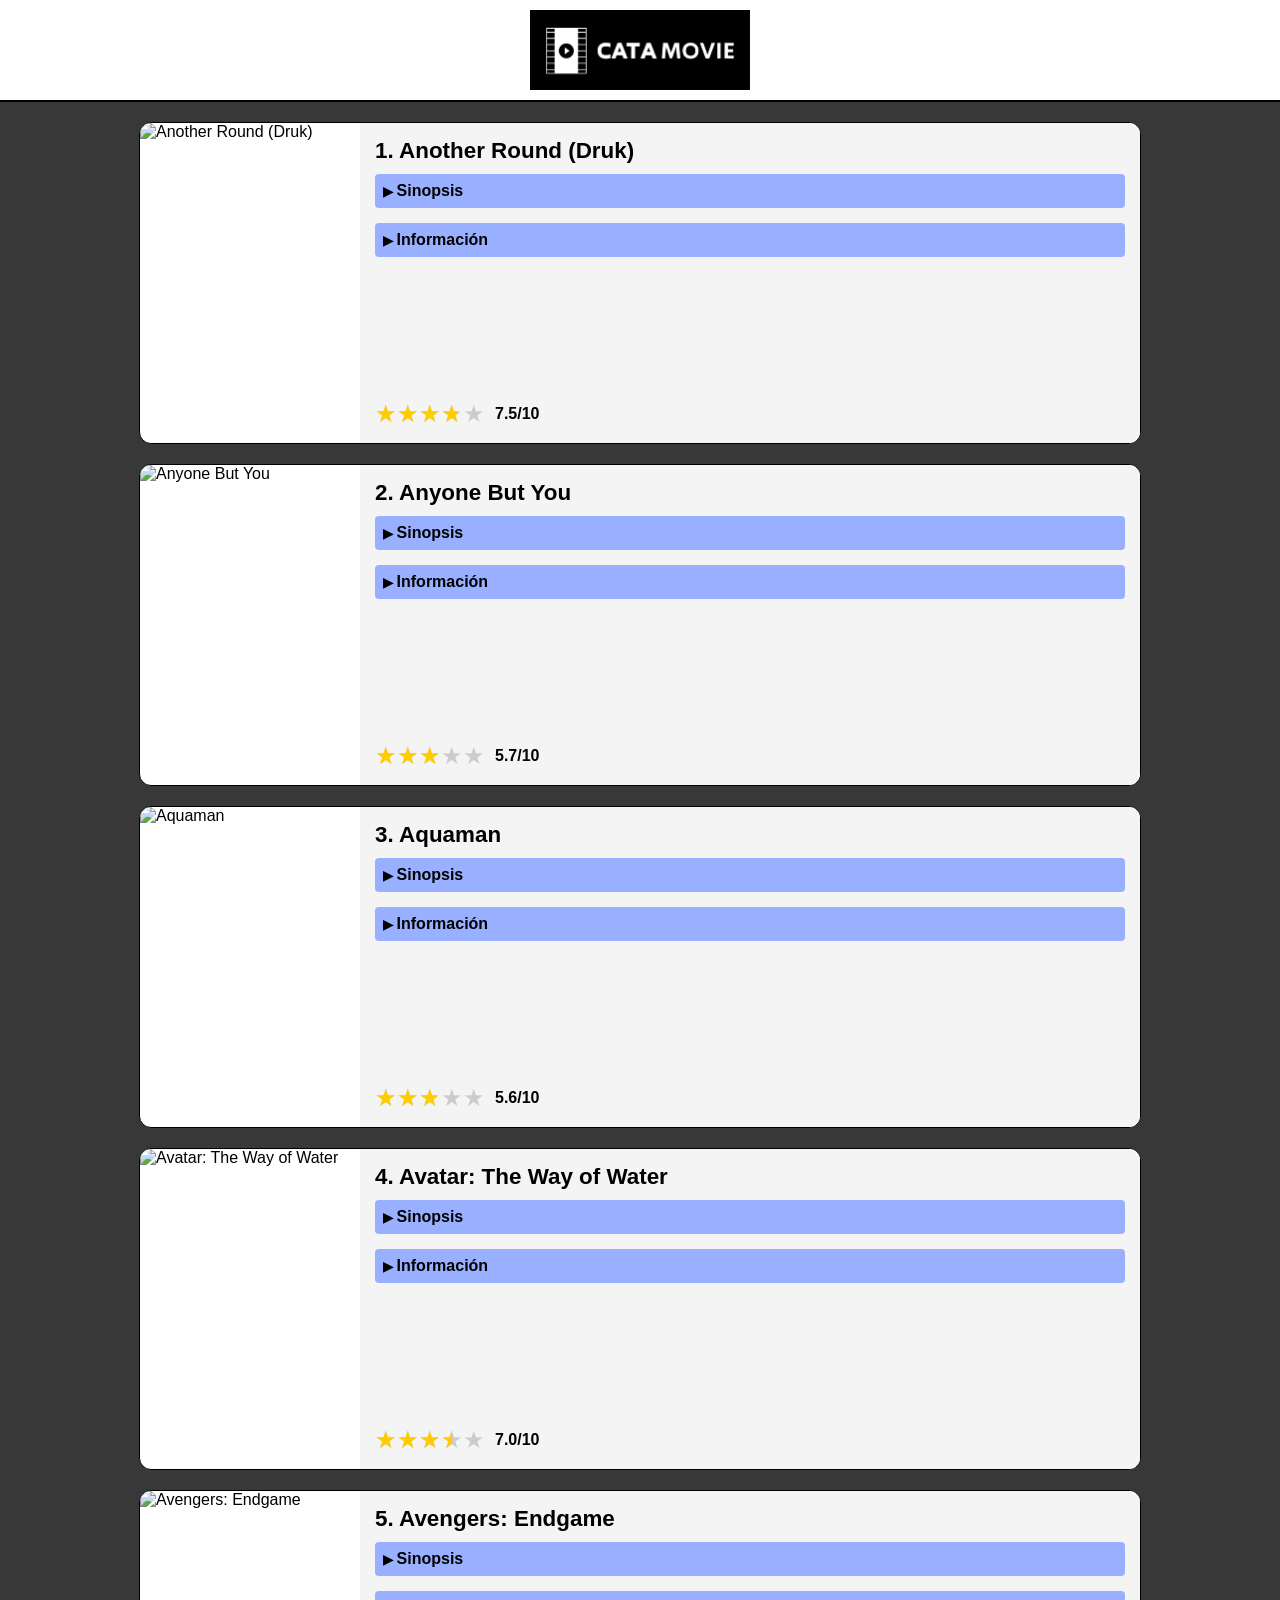
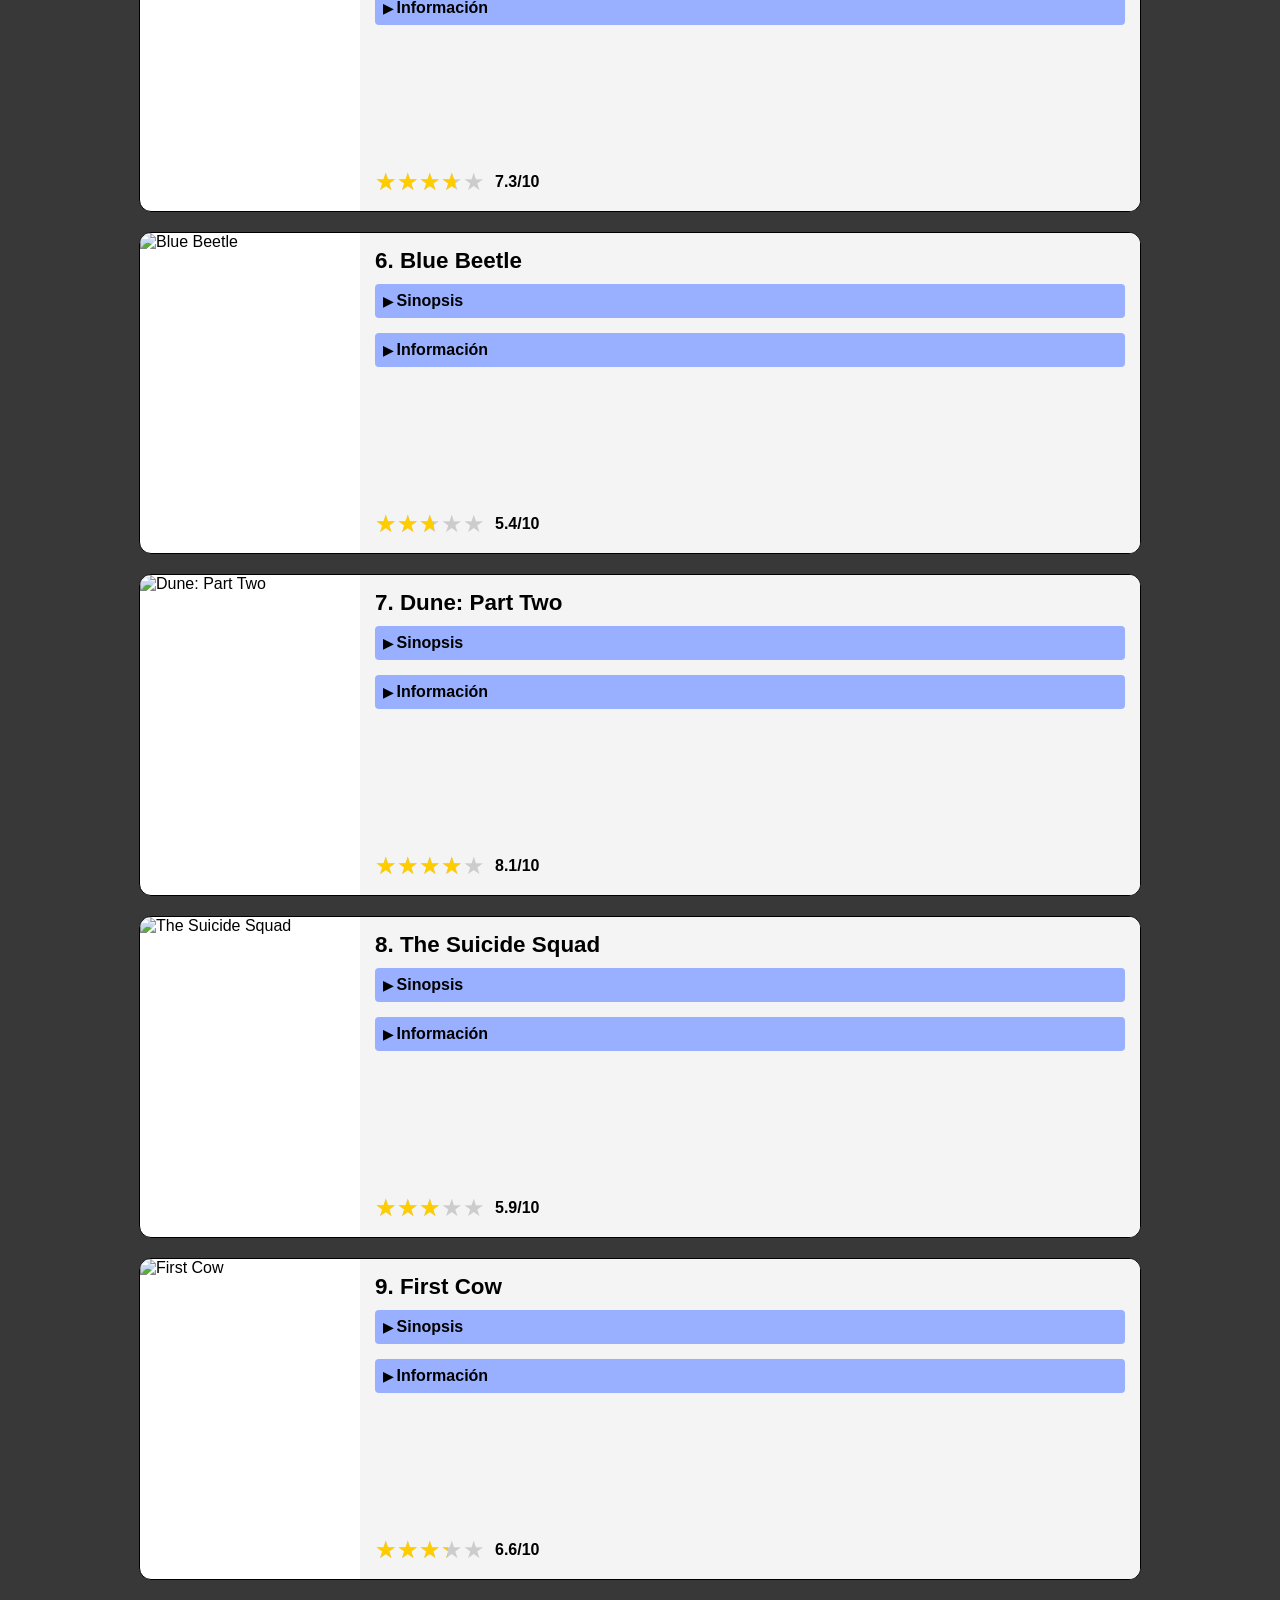
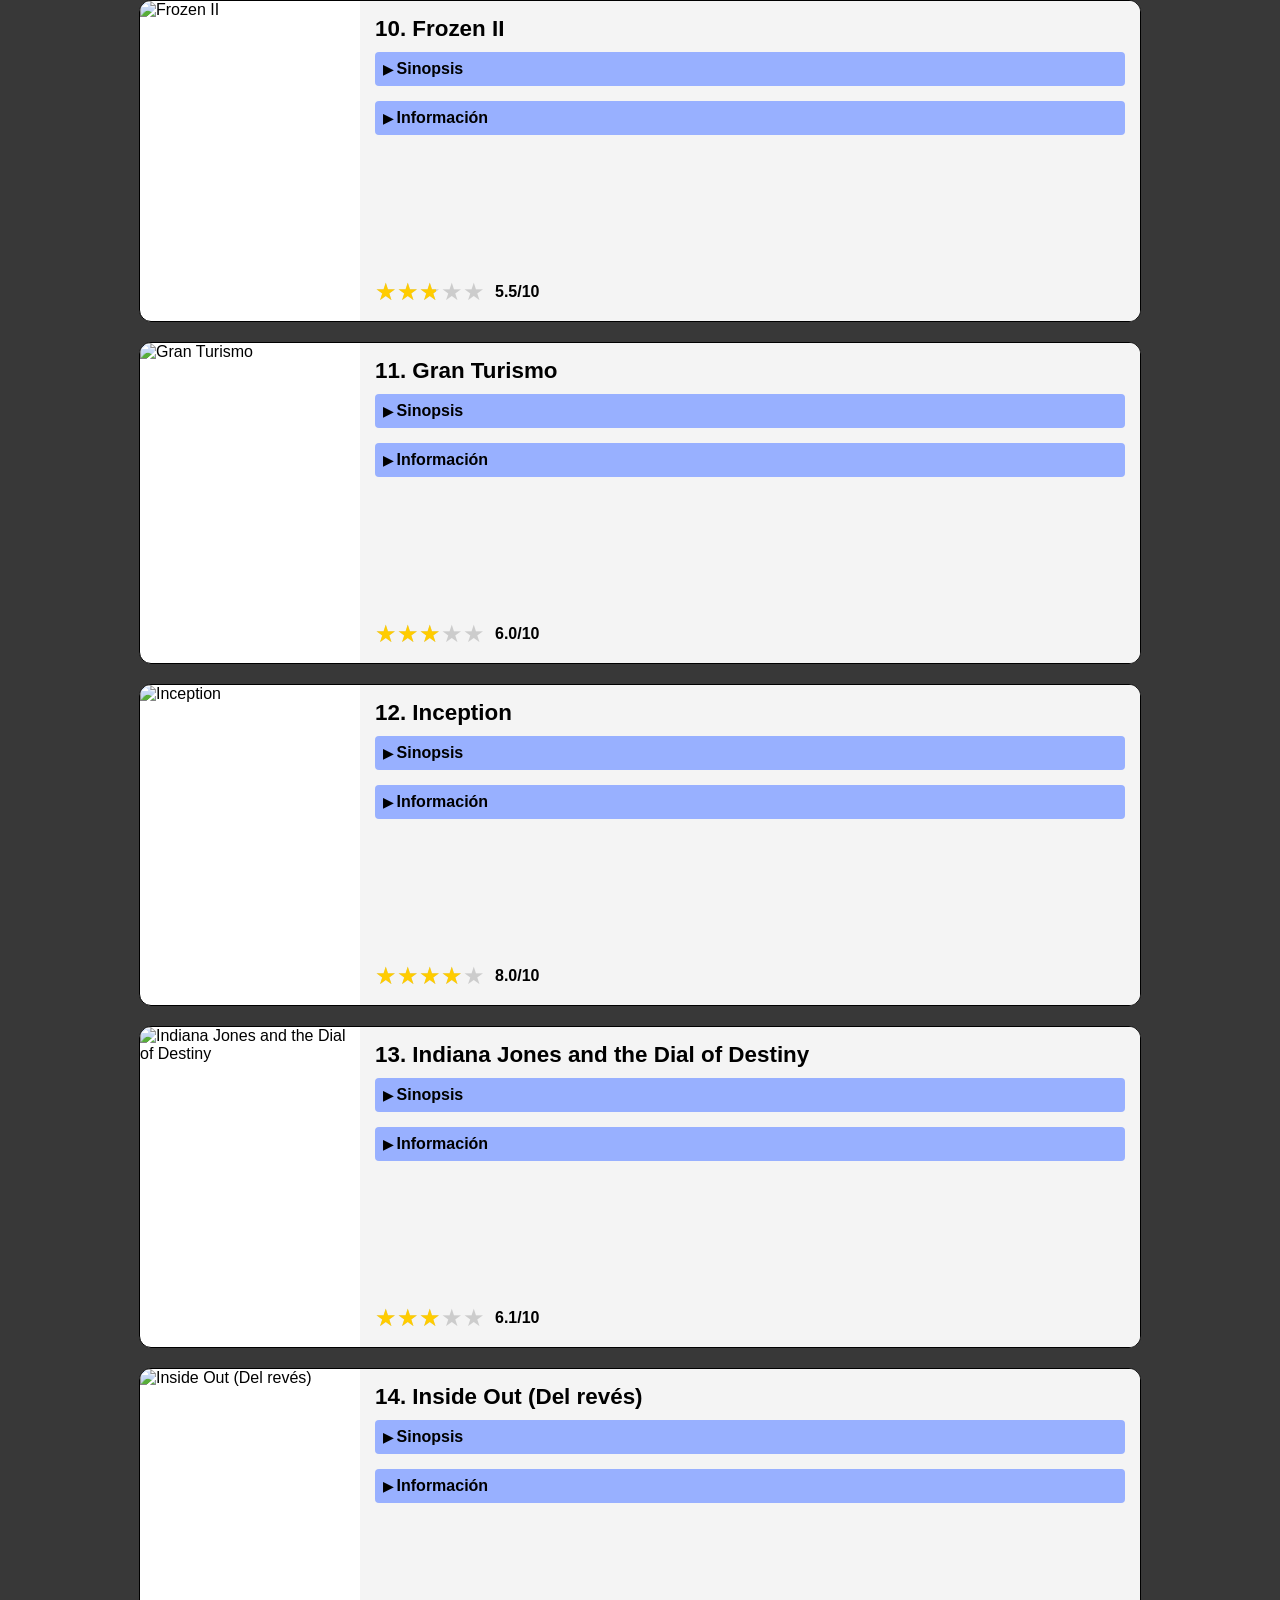
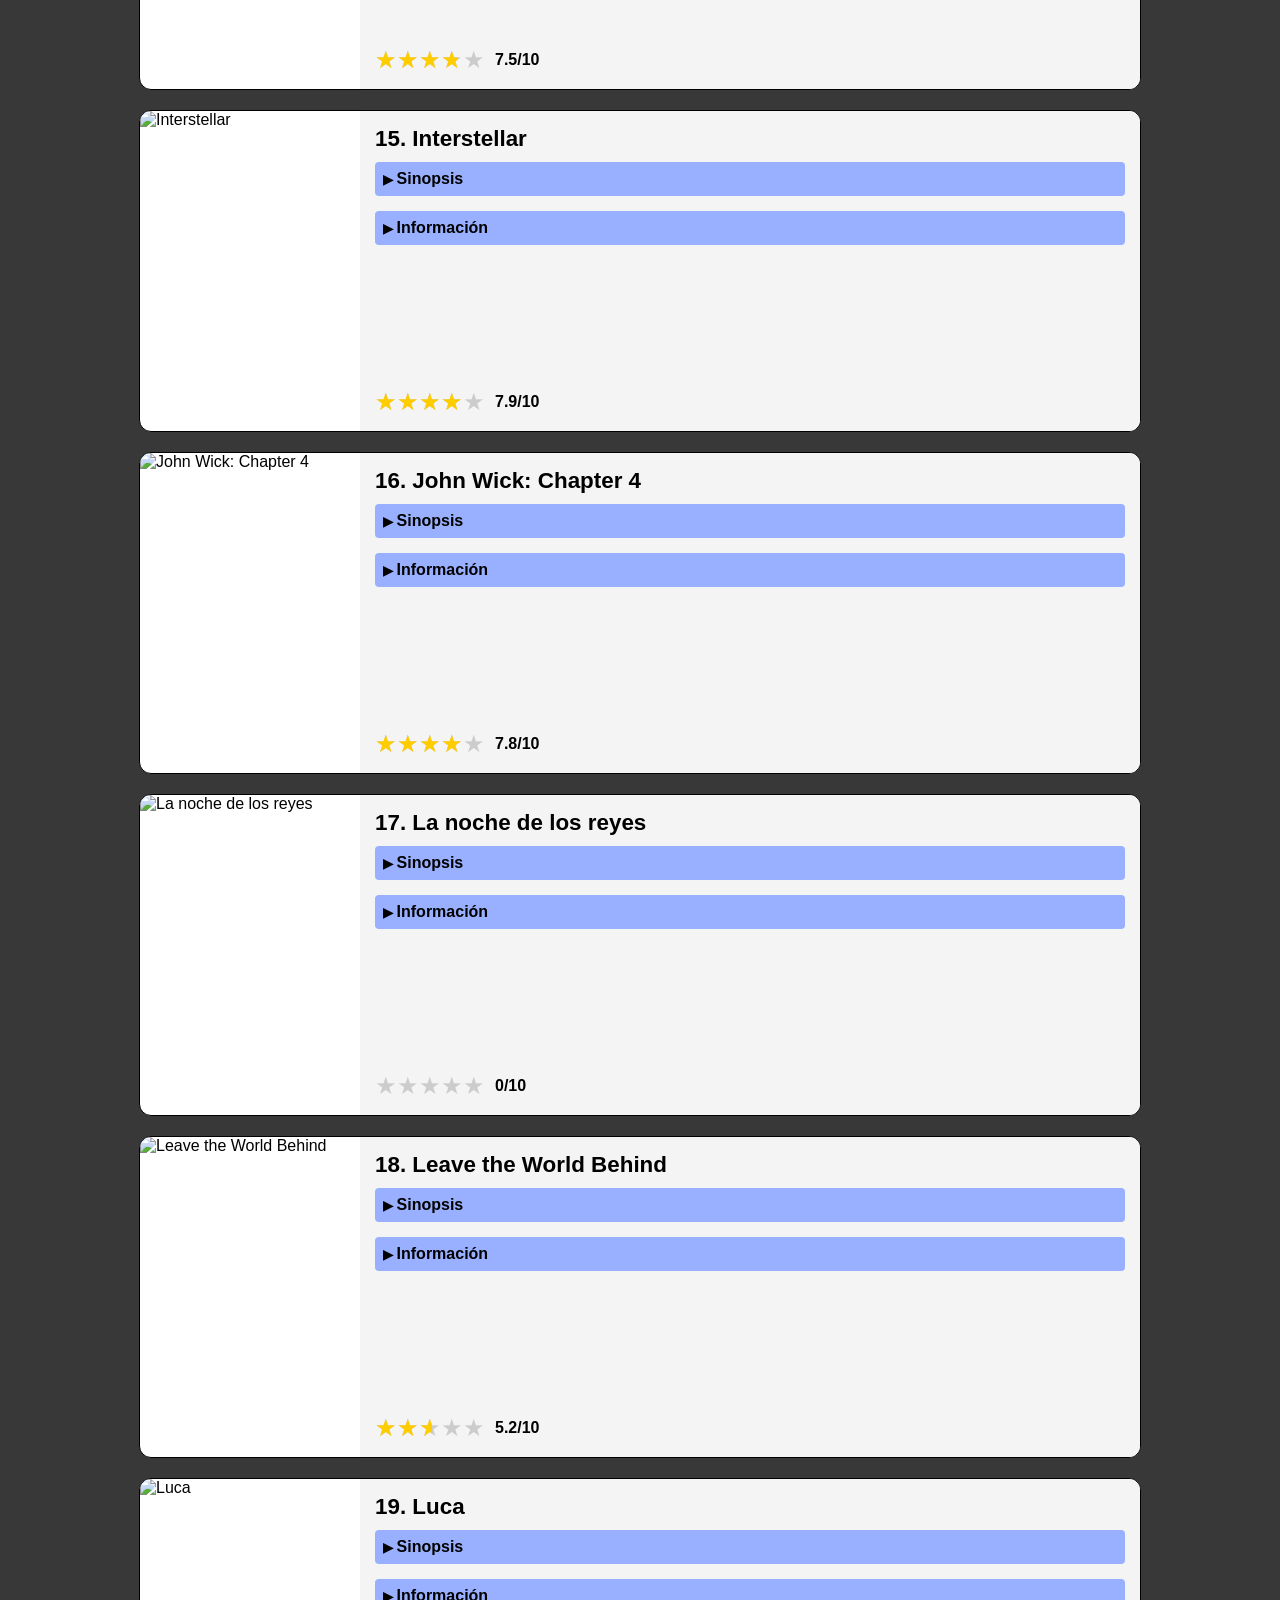
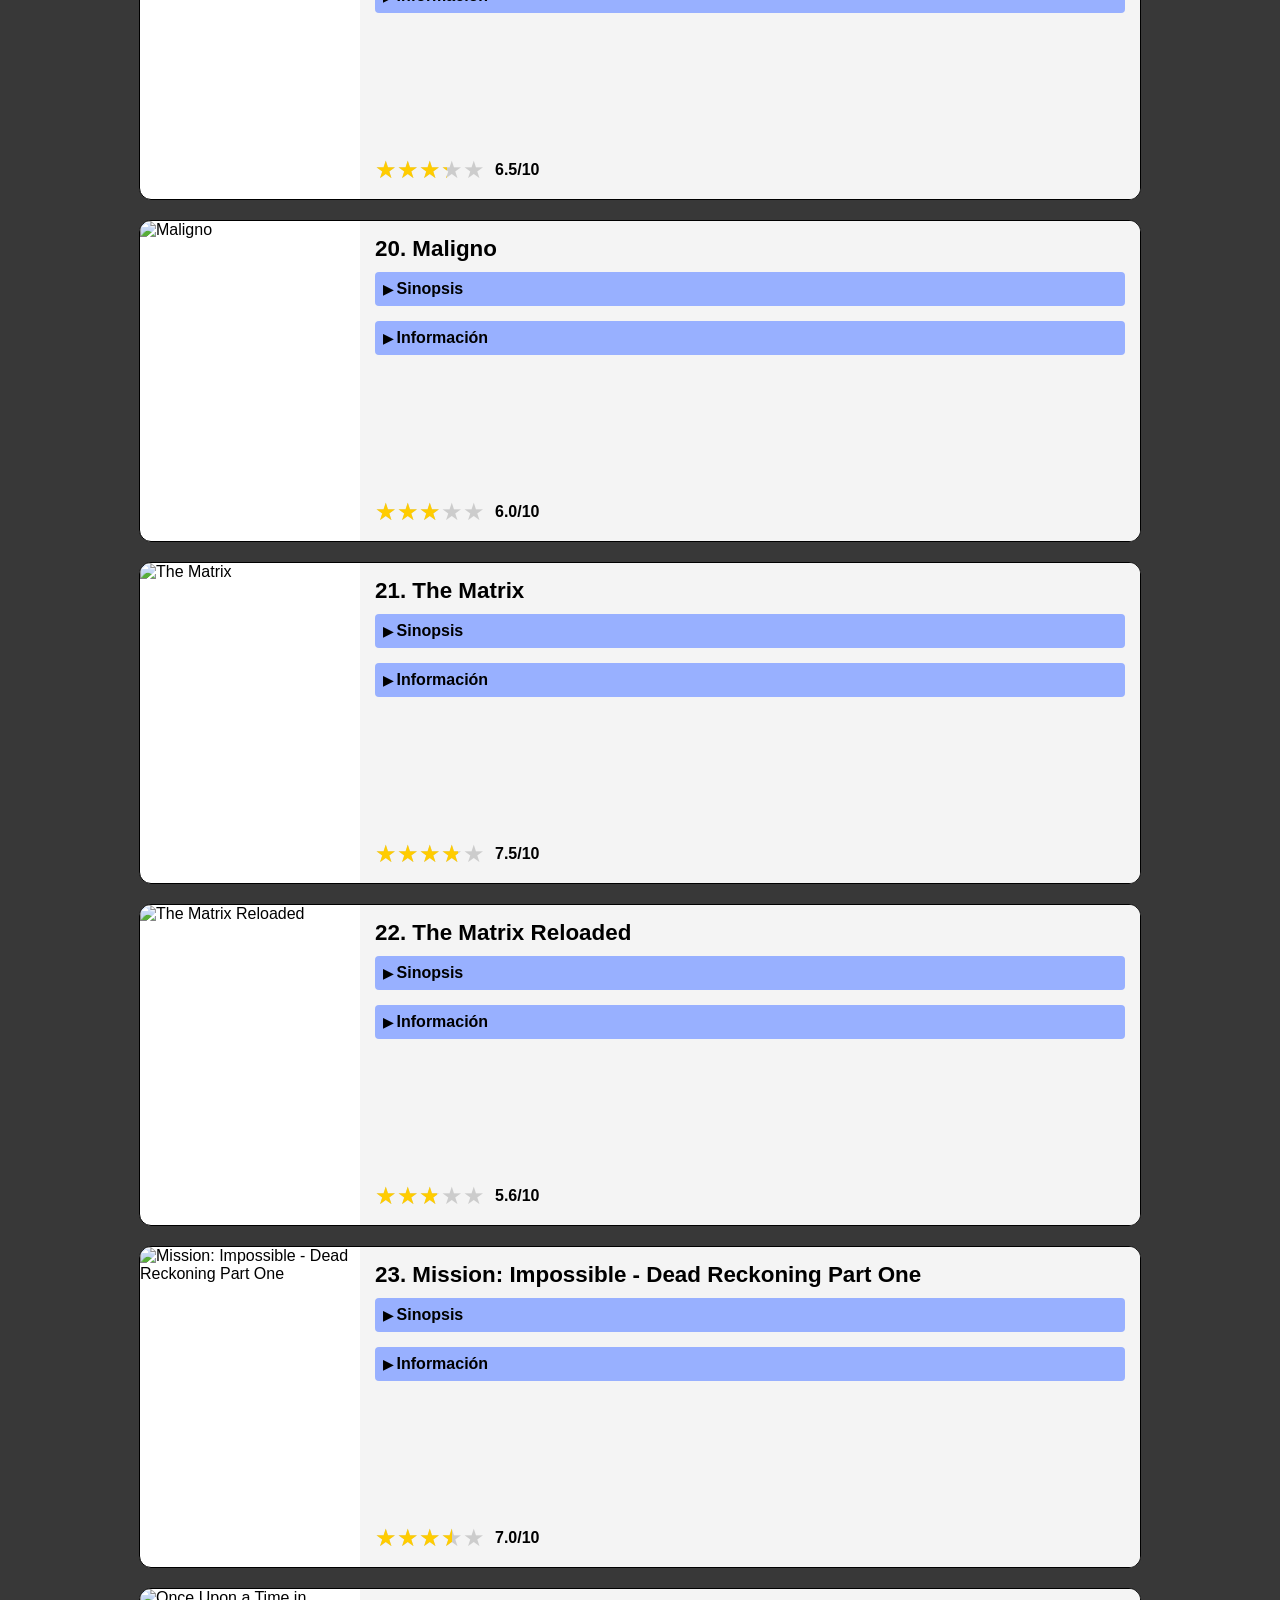
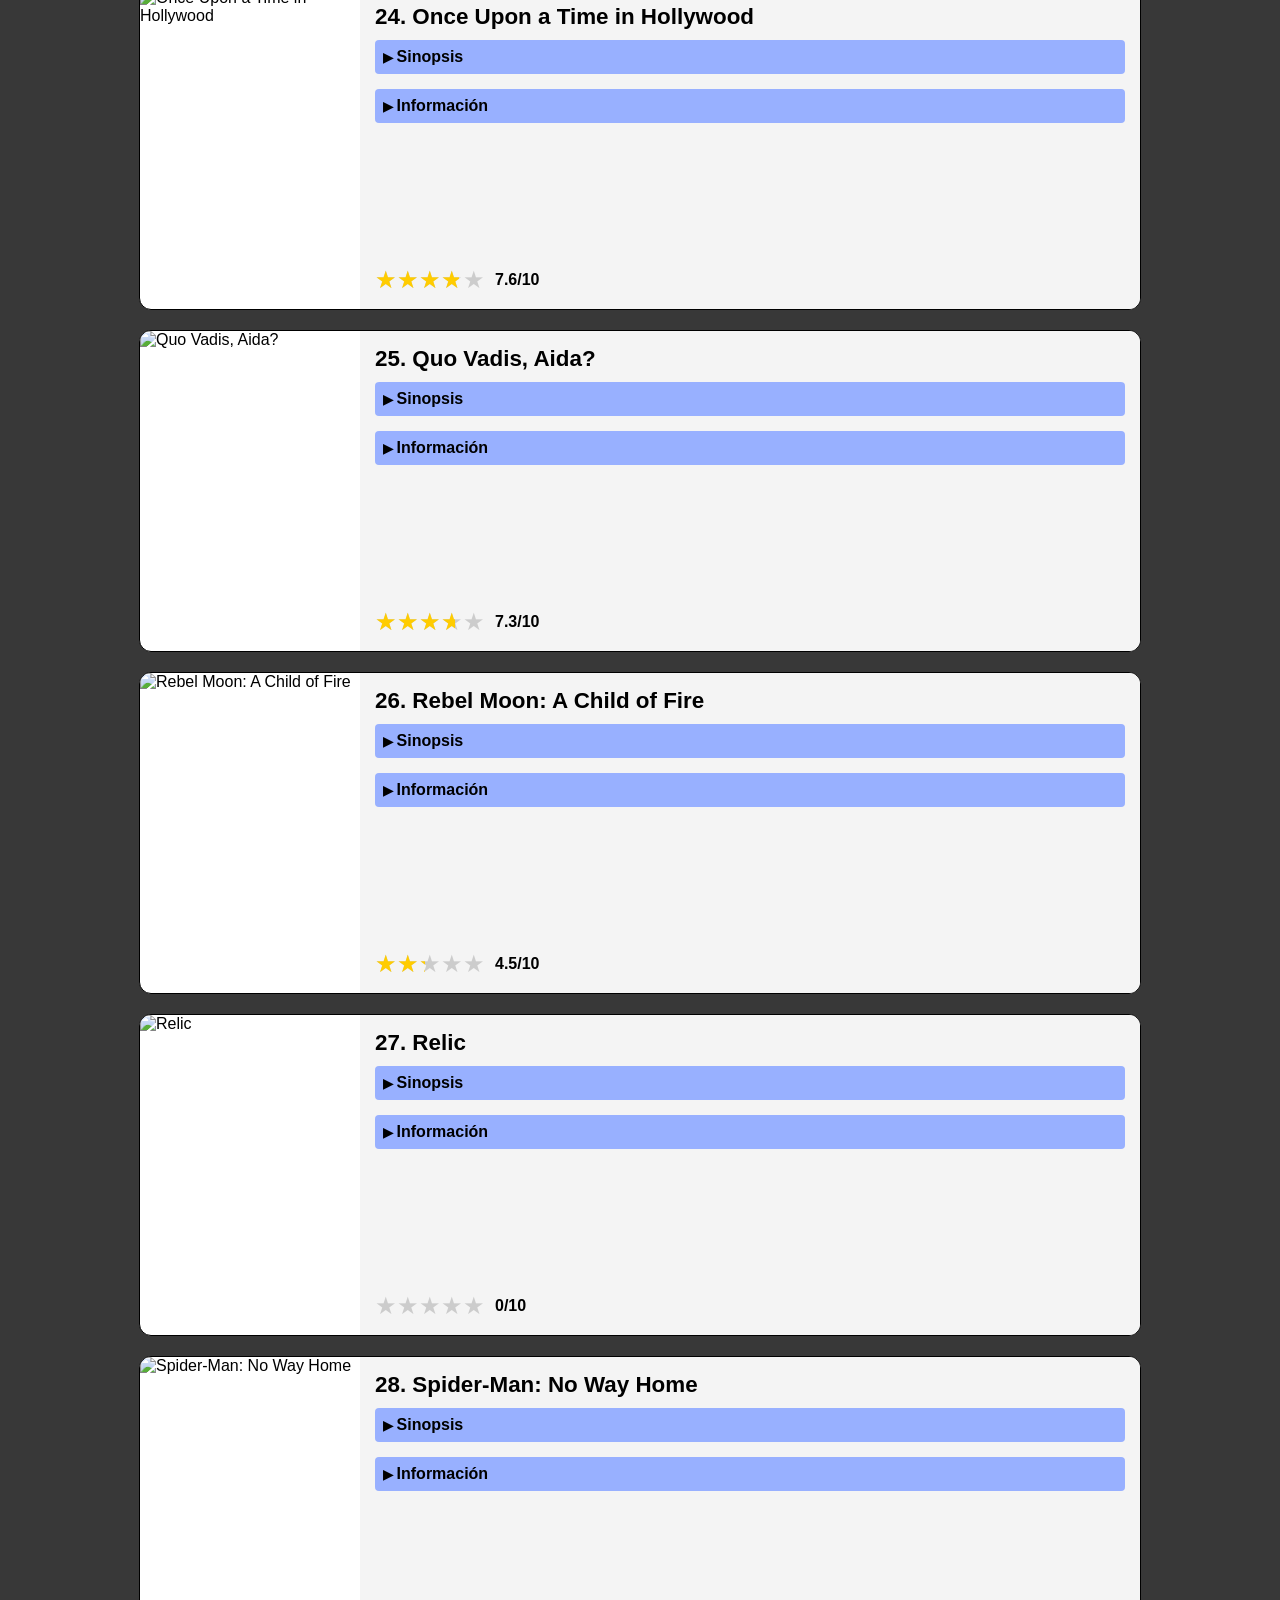
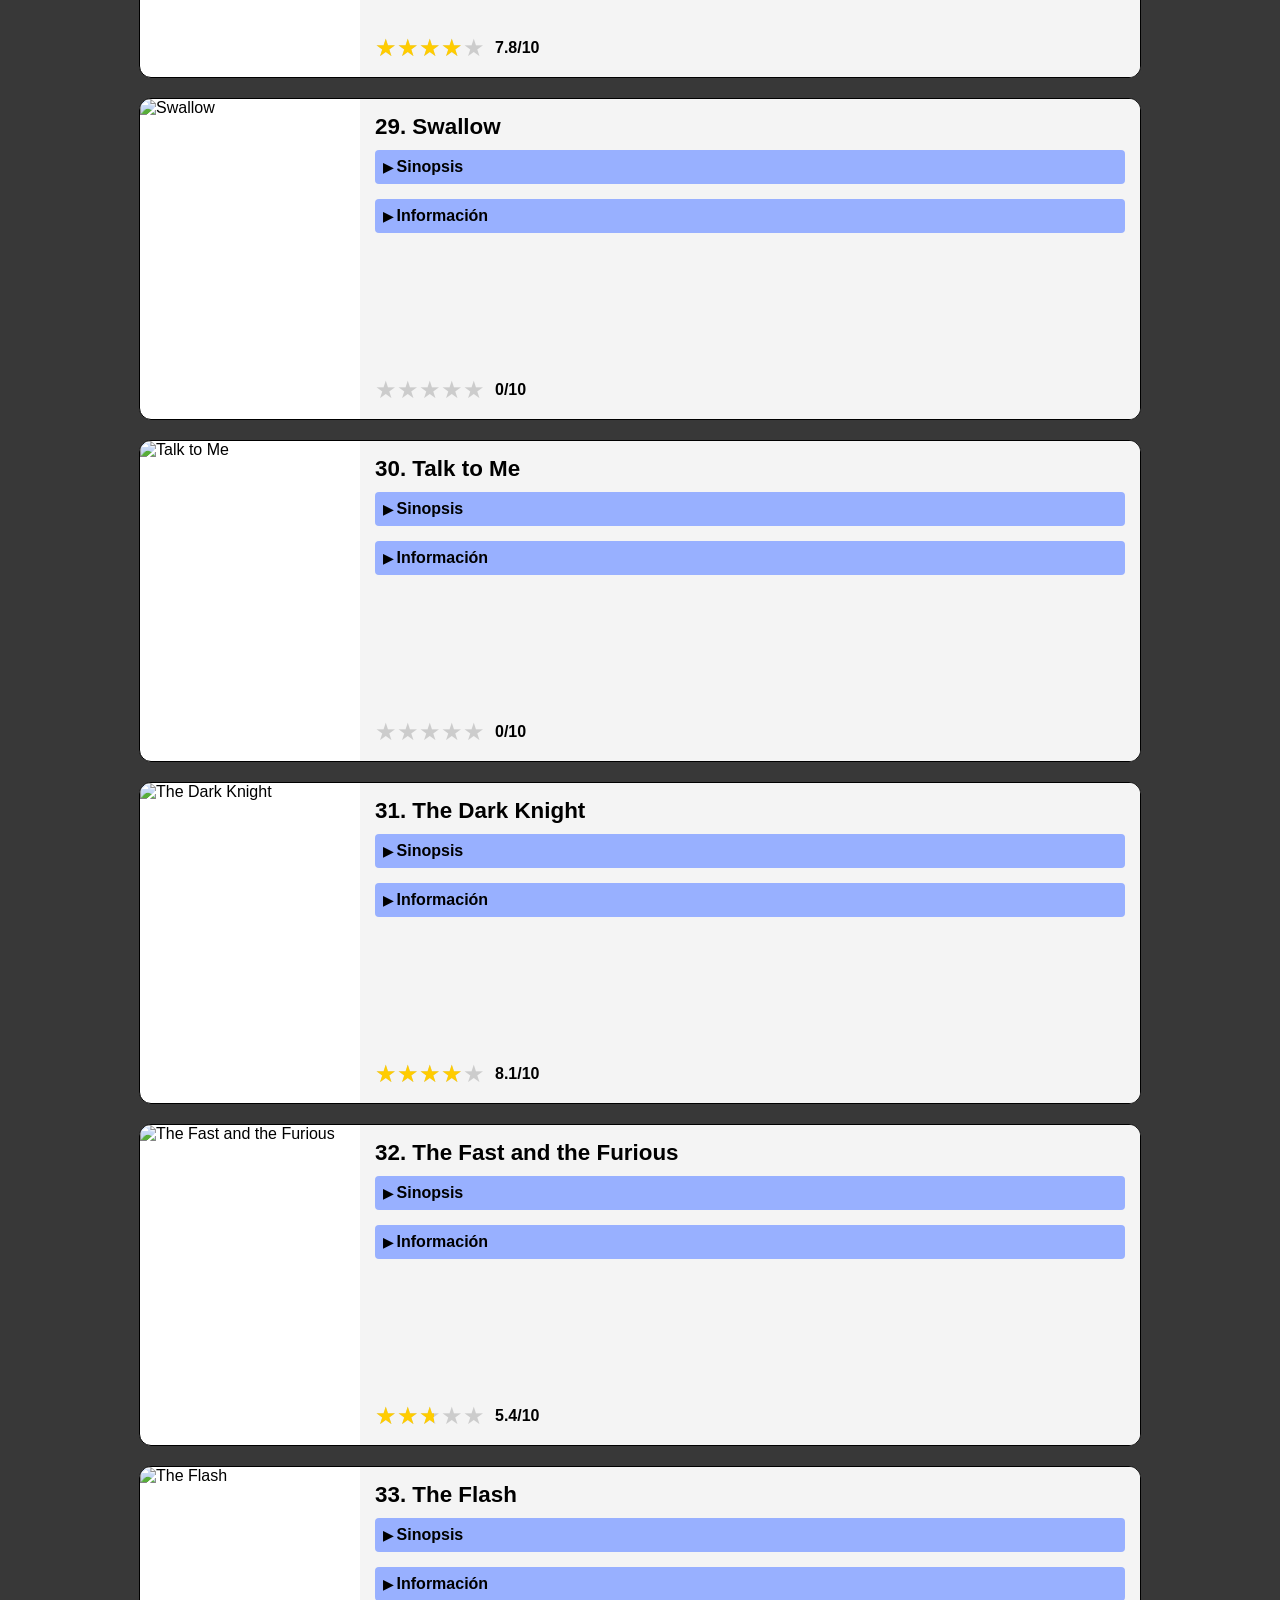
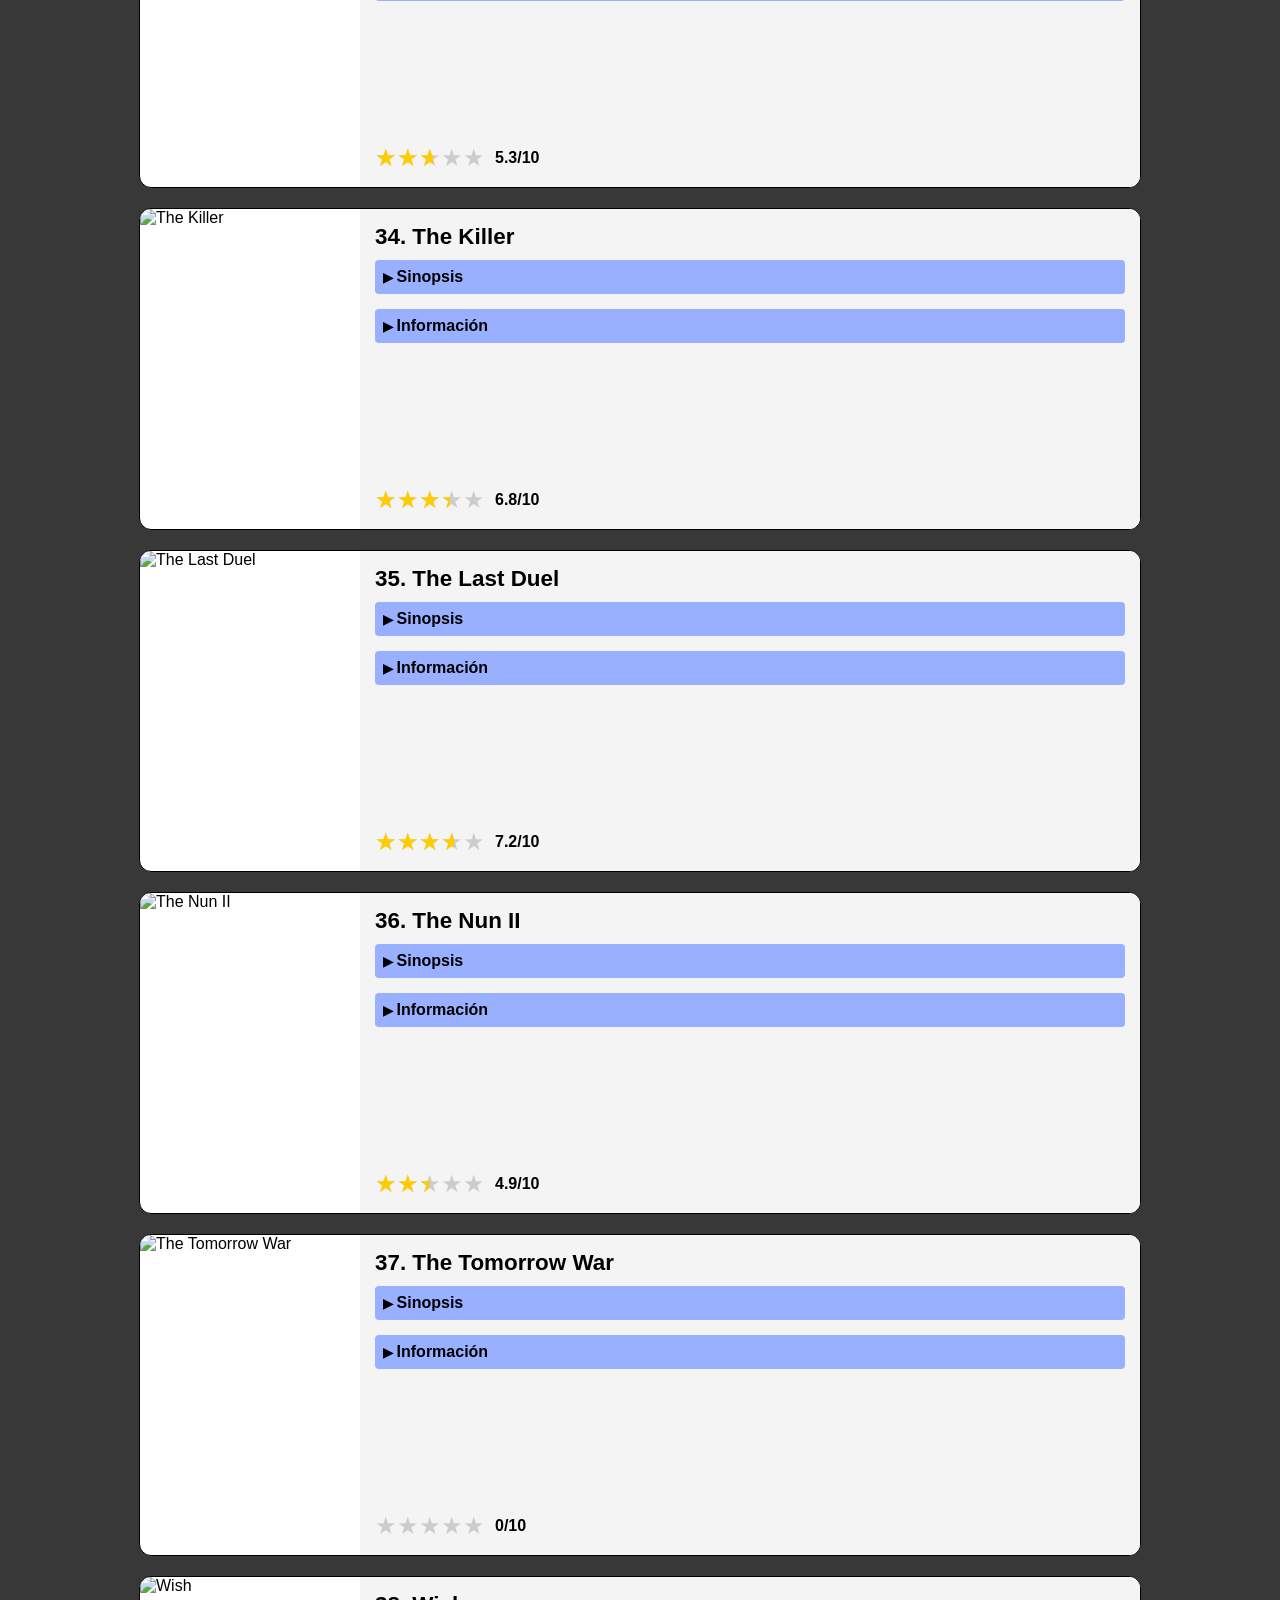
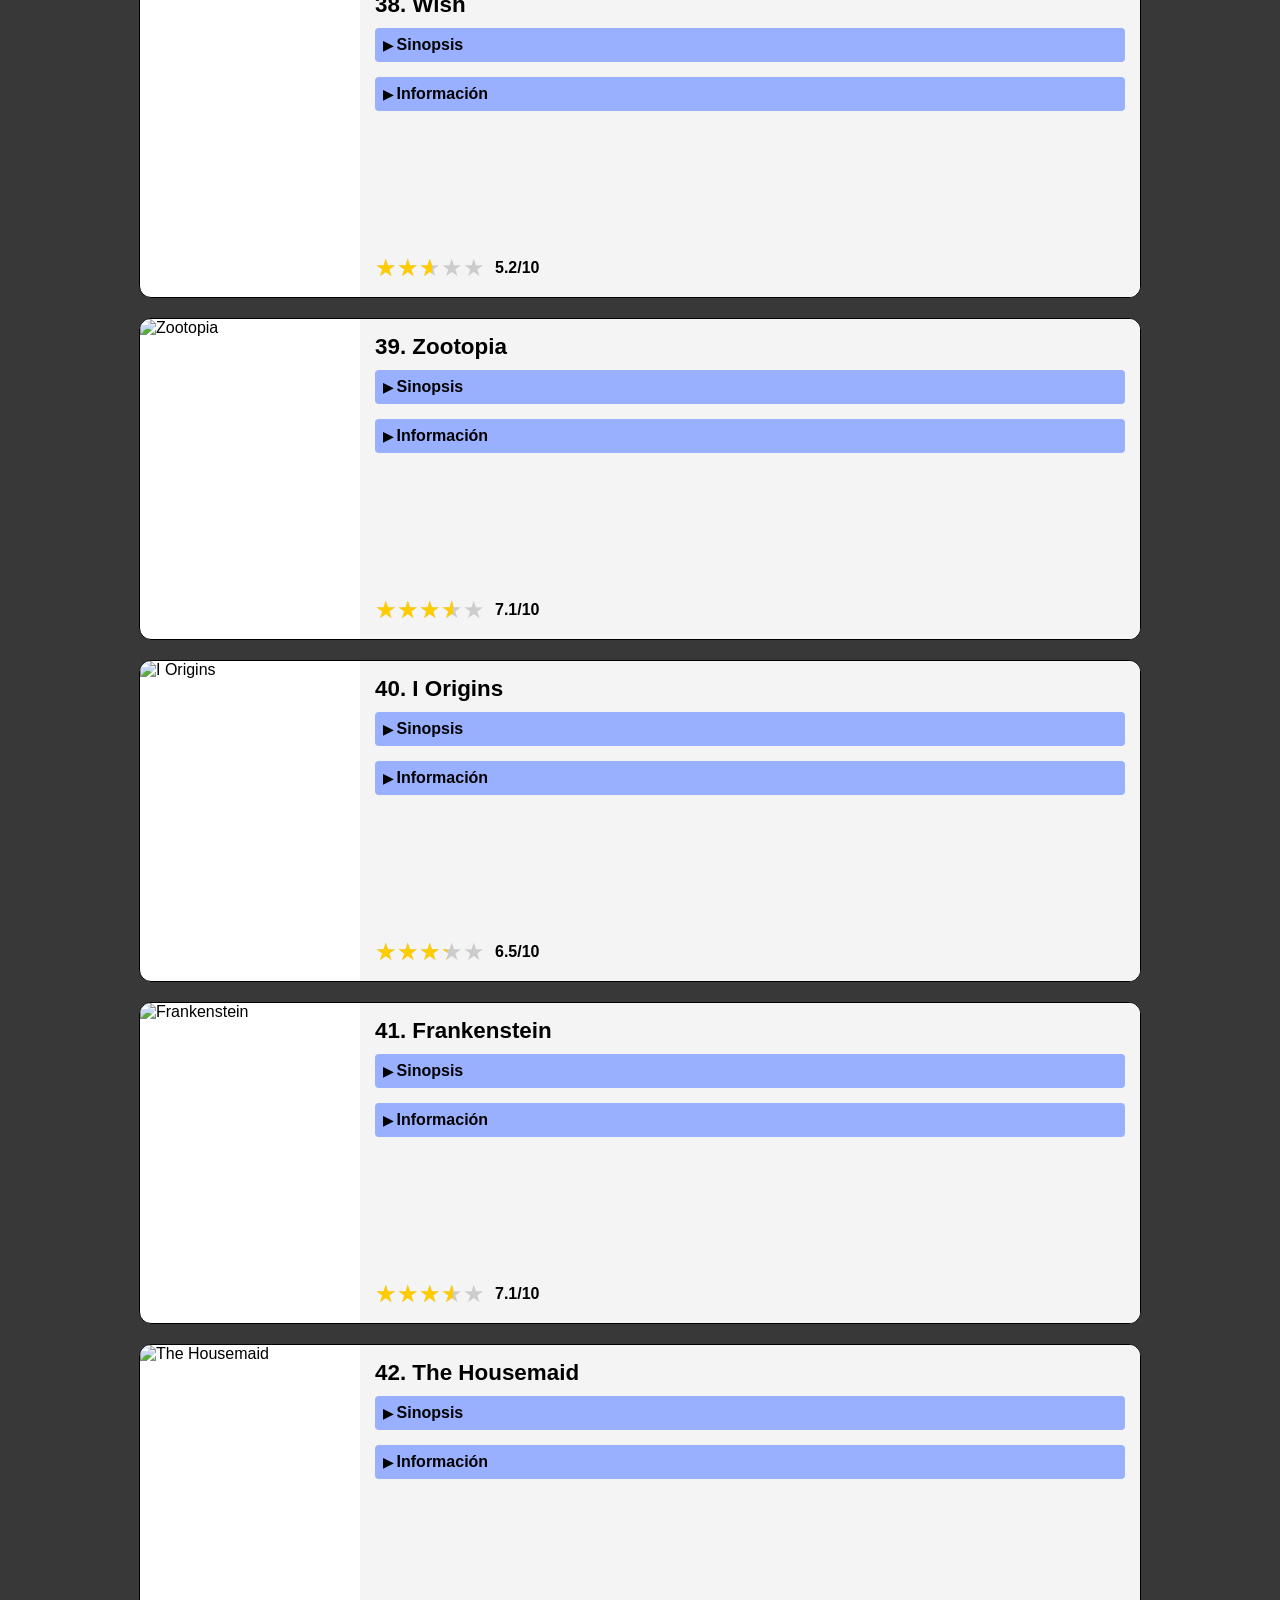
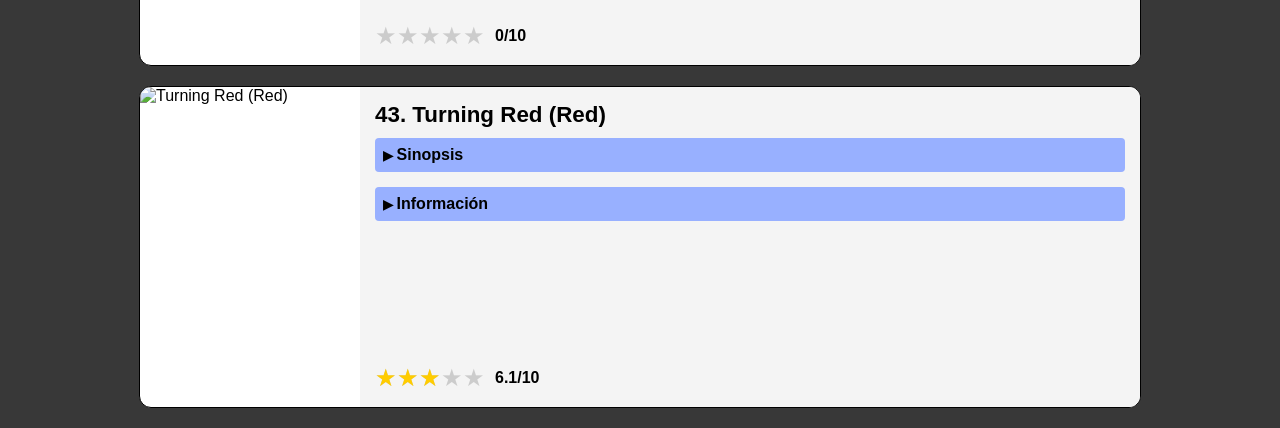
==== Proyecto.html @ df5bd221 "Nuevo Proyecto HTML document" ====
<!DOCTYPE html>
<html lang="en">

<head>
    <meta charset="UTF-8">
    <meta name="viewport" content="width=device-width, initial-scale=1.0">
    <title>Cátalogo de Peliculas</title>
    <link rel="stylesheet" href="Proyecto.css">
</head>

<body>
    <header>
        <img src="imagenes/with_padding.png" alt="">

    </header>
    <nav></nav>
    <div class="container">
        <section id="movieList">
        </section>
    </div>
    <script id="datos-peliculas" type="application/json">
    [
  {
    "titulo": "Another Round (Druk)",
    "puntuacion": "★★★★ (7.5)",
    "año": 2020,
    "duracion": "116 min.",
    "pais": "Dinamarca",
    "direccion": "Thomas Vinterberg",
    "reparto": "Mads Mikkelsen, Thomas Bo Larsen, Magnus Millang y Lars Ranthe",
    "genero": "Drama | Alcoholismo, Amistad, Colegios & Universidad",
    "sinopsis": "Cuatro profesores de instituto se embarcan en un experimento sociológico en el que cada uno de ellos deberá mantener la tasa de alcohol en su cuerpo al mismo nivel para intentar mejorar en todos los aspectos de su vida.",
    "imagen": ""
  },
  {
    "titulo": "Anyone But You",
    "puntuacion": "★★★ (5.7)",
    "año": 2023,
    "duracion": "103 min.",
    "pais": "Estados Unidos",
    "direccion": "Will Gluck",
    "genero": "Romance, Comedia | Comedia romántica, Bodas, Homosexualidad",
    "sinopsis": "Bea y Ben deciden fingir que son una pareja por conveniencia propia tras encontrarse inesperadamente en una boda en Australia.",
    "imagen": "https://image.tmdb.org/t/p/w500/anyone_but_you_poster.jpg"
  },
  {
    "titulo": "Aquaman",
    "puntuacion": "★★★ (5.6)",
    "año": 2018,
    "duracion": "139 min.",
    "pais": "Estados Unidos",
    "direccion": "James Wan",
    "genero": "Fantástico, Acción | Aventuras marinas, Superhéroes, Cómic",
    "sinopsis": "Arthur Curry descubre que es mitad humano y mitad atlante, enfrentándose a su destino para convertirse en el rey de Atlantis.",
    "imagen": "https://image.tmdb.org/t/p/w500/aquaman_2018.jpg"
  },
  {
    "titulo": "Avatar: The Way of Water",
    "puntuacion": "★★★½ (7.0)",
    "año": 2022,
    "duracion": "192 min.",
    "pais": "Estados Unidos",
    "direccion": "James Cameron",
    "genero": "Ciencia ficción, Aventuras, Fantástico, Acción | Familia, Extraterrestres",
    "sinopsis": "La familia Sully debe hacer sacrificios para mantenerse a salvo cuando los hombres del cielo regresan a los bosques de Pandora.",
    "imagen": "https://image.tmdb.org/t/p/w500/avatar_way_water.jpg"
  },
  {
    "titulo": "Avengers: Endgame",
    "puntuacion": "★★★★ (7.3)",
    "año": 2019,
    "duracion": "181 min.",
    "pais": "Estados Unidos",
    "direccion": "Anthony Russo, Joe Russo",
    "genero": "Ciencia ficción, Fantástico, Acción | Superhéroes, Viajes en el tiempo",
    "sinopsis": "Los Vengadores sobrevivientes deben reunirse para deshacer las acciones de Thanos y restaurar el orden en el universo.",
    "imagen": "https://image.tmdb.org/t/p/w500/avengers_endgame.jpg"
  },
  {
    "titulo": "Blue Beetle",
    "puntuacion": "★★½ (5.4)",
    "año": 2023,
    "duracion": "127 min.",
    "pais": "Estados Unidos",
    "direccion": "Angel Manuel Soto",
    "genero": "Fantástico, Acción, Ciencia ficción | Superhéroes, Cómic",
    "sinopsis": "Jaime Reyes se convierte en el huésped de una antigua reliquia de biotecnología alienígena que le otorga una armadura con poderes extraordinarios.",
    "imagen": "https://image.tmdb.org/t/p/w500/blue_beetle_poster.jpg"
  },
  {
    "titulo": "Dune: Part Two",
    "puntuacion": "★★★★½ (8.1)",
    "año": 2024,
    "duracion": "166 min.",
    "pais": "Estados Unidos",
    "direccion": "Denis Villeneuve",
    "genero": "Ciencia ficción, Aventuras, Acción, Drama | Cine épico",
    "sinopsis": "Paul Atreides se une a los Fremen en un viaje espiritual y marcial para convertirse en mesías y evitar una Guerra Santa universal.",
    "imagen": "https://image.tmdb.org/t/p/w500/dune_part_two.jpg"
  },
  {
    "titulo": "The Suicide Squad",
    "puntuacion": "★★★ (5.9)",
    "año": 2021,
    "duracion": "132 min.",
    "pais": "Estados Unidos",
    "direccion": "James Gunn",
    "genero": "Acción, Fantástico, Thriller | Crimen, Cómic, Superhéroes",
    "sinopsis": "Un grupo de supervillanos es enviado a una misión suicida en la isla Corto Maltese bajo las órdenes de Amanda Waller.",
    "imagen": "https://image.tmdb.org/t/p/w500/the_suicide_squad_2021.jpg"
  },
  {
    "titulo": "First Cow",
    "puntuacion": "★★★½ (6.6)",
    "año": 2019,
    "duracion": "118 min.",
    "pais": "Estados Unidos",
    "direccion": "Kelly Reichardt",
    "genero": "Drama, Western | Amistad, Siglo XIX, Cine independiente",
    "sinopsis": "Narra la amistad entre un cocinero y un inmigrante chino en el territorio hostil de Oregón en la década de 1820.",
    "imagen": "https://image.tmdb.org/t/p/w500/first_cow.jpg"
  },
  {
    "titulo": "Frozen II",
    "puntuacion": "★★★ (5.5)",
    "año": 2019,
    "duracion": "103 min.",
    "pais": "Estados Unidos",
    "direccion": "Chris Buck, Jennifer Lee",
    "genero": "Animación, Fantástico, Aventuras, Musical | Cine familiar",
    "sinopsis": "Elsa emprende un viaje hacia lo desconocido para descubrir el origen de sus poderes y salvar su reino.",
    "imagen": "https://image.tmdb.org/t/p/w500/frozen_2_poster.jpg"
  },
  {
    "titulo": "Gran Turismo",
    "puntuacion": "★★★ (6.0)",
    "año": 2023,
    "duracion": "134 min.",
    "pais": "Estados Unidos",
    "direccion": "Neill Blomkamp",
    "genero": "Acción, Drama | Automovilismo, Basado en hechos reales",
    "sinopsis": "La historia real de un adolescente que, gracias a sus habilidades en el videojuego, se convierte en piloto profesional.",
    "imagen": "https://image.tmdb.org/t/p/w500/gran_turismo_movie.jpg"
  },
  {
    "titulo": "Inception",
    "puntuacion": "★★★★ (8.0)",
    "año": 2010,
    "duracion": "148 min.",
    "pais": "Estados Unidos",
    "direccion": "Christopher Nolan",
    "genero": "Ciencia ficción, Thriller, Intriga | Surrealismo, Robos",
    "sinopsis": "Un experto en el arte de apropiarse de secretos del subconsciente ajeno durante el sueño debe realizar una incepción.",
    "imagen": "https://image.tmdb.org/t/p/w500/inception_poster.jpg"
  },
  {
    "titulo": "Indiana Jones and the Dial of Destiny",
    "puntuacion": "★★★ (6.1)",
    "año": 2023,
    "duracion": "154 min.",
    "pais": "Estados Unidos",
    "direccion": "James Mangold",
    "genero": "Aventuras, Acción | Años 60, Nazismo, Cazatesoros",
    "sinopsis": "Indiana Jones debe recuperar un dial legendario capaz de cambiar el curso de la historia antes de que caiga en manos nazis.",
    "imagen": "https://image.tmdb.org/t/p/w500/indiana_jones_dial_destiny.jpg"
  },
  {
    "titulo": "Inside Out (Del revés)",
    "puntuacion": "★★★★ (7.5)",
    "año": 2015,
    "duracion": "94 min.",
    "pais": "Estados Unidos",
    "direccion": "Pete Docter, Ronaldo Del Carmen",
    "genero": "Animación, Fantástico, Aventuras | Infancia, Familia, Pixar",
    "sinopsis": "Las emociones dentro de la cabeza de una niña de 11 años, Riley, intentan guiarla a través de una mudanza difícil.",
    "imagen": "https://image.tmdb.org/t/p/w500/inside_out_poster.jpg"
  },
  {
    "titulo": "Interstellar",
    "puntuacion": "★★★★ (7.9)",
    "año": 2014,
    "duracion": "169 min.",
    "pais": "Estados Unidos",
    "direccion": "Christopher Nolan",
    "genero": "Ciencia ficción, Drama, Aventuras | Viajes en el tiempo, Cine épico",
    "sinopsis": "Un grupo de exploradores viaja más allá de nuestra galaxia para encontrar un nuevo hogar para la humanidad.",
    "imagen": "https://image.tmdb.org/t/p/w500/interstellar_poster.jpg"
  },
  {
    "titulo": "John Wick: Chapter 4",
    "puntuacion": "★★★★ (7.8)",
    "año": 2023,
    "duracion": "169 min.",
    "pais": "Estados Unidos",
    "direccion": "Chad Stahelski",
    "genero": "Acción, Thriller | Crimen, Artes marciales",
    "sinopsis": "John Wick se enfrenta a sus adversarios más letales en una lucha global para obtener su libertad definitiva.",
    "imagen": "https://image.tmdb.org/t/p/w500/john_wick_4.jpg"
  },
  {
    "titulo": "La noche de los reyes",
    "puntuacion": "Sin puntuación",
    "año": 2020,
    "duracion": "93 min.",
    "pais": "Costa de Marfil",
    "direccion": "Philippe Lacôte",
    "genero": "Drama | Drama carcelario",
    "sinopsis": "En una prisión gobernada por presos, un joven debe contar una historia que dure hasta el amanecer para sobrevivir.",
    "imagen": "https://image.tmdb.org/t/p/w500/night_of_the_kings.jpg"
  },
  {
    "titulo": "Leave the World Behind",
    "puntuacion": "★★½ (5.2)",
    "año": 2023,
    "duracion": "134 min.",
    "pais": "Estados Unidos",
    "direccion": "Sam Esmail",
    "genero": "Intriga, Thriller | Informática, Ciberataque",
    "sinopsis": "Unas vacaciones familiares se ven interrumpidas por dos desconocidos que advierten sobre un aterrador ciberataque.",
    "imagen": "https://image.tmdb.org/t/p/w500/leave_the_world_behind.jpg"
  },
  {
    "titulo": "Luca",
    "puntuacion": "★★★½ (6.5)",
    "año": 2021,
    "duracion": "95 min.",
    "pais": "Estados Unidos",
    "direccion": "Enrico Casarosa",
    "genero": "Animación, Aventuras, Fantástico | Amistad, Cine familiar, Pixar",
    "sinopsis": "Un niño vive un verano inolvidable en la Riviera Italiana mientras oculta que es un monstruo marino.",
    "imagen": "https://image.tmdb.org/t/p/w500/luca_poster.jpg"
  },
  {
    "titulo": "Maligno",
    "puntuacion": "★★★ (6.0)",
    "año": 2021,
    "duracion": "111 min.",
    "pais": "Estados Unidos",
    "direccion": "James Wan",
    "genero": "Terror, Thriller, Intriga | Crimen, Sobrenatural",
    "sinopsis": "Madison está paralizada por visiones de asesinatos que descubre que son realidades aterradoras.",
    "imagen": "https://image.tmdb.org/t/p/w500/malignant_poster.jpg"
  },
  {
    "titulo": "The Matrix",
    "puntuacion": "★★★★ (7.5)",
    "año": 1999,
    "duracion": "131 min.",
    "pais": "Estados Unidos",
    "direccion": "Lilly y Lana Wachowski",
    "genero": "Ciencia ficción, Acción, Thriller | Cyberpunk, Mundo virtual",
    "sinopsis": "Un programador descubre que su realidad es una simulación creada por máquinas y se une a la resistencia.",
    "imagen": "https://image.tmdb.org/t/p/w500/matrix_1999.jpg"
  },
  {
    "titulo": "The Matrix Reloaded",
    "puntuacion": "★★★ (5.6)",
    "año": 2003,
    "duracion": "138 min.",
    "pais": "Estados Unidos",
    "direccion": "Lilly y Lana Wachowski",
    "genero": "Ciencia ficción, Acción, Thriller | Mundo virtual, Secuela",
    "sinopsis": "Neo y la tripulación continúan la lucha contra las máquinas para salvar la última ciudad humana: Sion.",
    "imagen": "https://image.tmdb.org/t/p/w500/matrix_reloaded.jpg"
  },
  {
    "titulo": "Mission: Impossible - Dead Reckoning Part One",
    "puntuacion": "★★★½ (7.0)",
    "año": 2023,
    "duracion": "163 min.",
    "pais": "Estados Unidos",
    "direccion": "Christopher McQuarrie",
    "genero": "Acción, Aventuras, Thriller | Espionaje, Inteligencia artificial",
    "sinopsis": "Ethan Hunt debe localizar una nueva arma terrorífica que amenaza a la humanidad antes de que caiga en manos equivocadas.",
    "imagen": "https://image.tmdb.org/t/p/w500/mission_impossible_7.jpg"
  },
  {
    "titulo": "Once Upon a Time in Hollywood",
    "puntuacion": "★★★★ (7.6)",
    "año": 2019,
    "duracion": "165 min.",
    "pais": "Estados Unidos",
    "direccion": "Quentin Tarantino",
    "genero": "Thriller, Drama, Comedia | Años 60, Cine dentro del cine",
    "sinopsis": "Una estrella del western y su doble intentan amoldarse a los cambios de Hollywood a finales de los 60.",
    "imagen": "https://image.tmdb.org/t/p/w500/once_upon_a_time_hollywood.jpg"
  },
  {
    "titulo": "Quo Vadis, Aida?",
    "puntuacion": "★★★★ (7.3)",
    "año": 2020,
    "duracion": "104 min.",
    "pais": "Bosnia y Herzegovina",
    "direccion": "Jasmila Zbanic",
    "genero": "Drama, Bélico | Guerra de los Balcanes, Años 90",
    "sinopsis": "Una traductora de la ONU intenta salvar a su familia cuando el ejército serbio ocupa Srebrenica.",
    "imagen": "https://image.tmdb.org/t/p/w500/quo_vadis_aida.jpg"
  },
  {
    "titulo": "Rebel Moon: A Child of Fire",
    "puntuacion": "★★ (4.5)",
    "año": 2023,
    "duracion": "125 min.",
    "pais": "Estados Unidos",
    "direccion": "Zack Snyder",
    "genero": "Ciencia ficción, Fantástico, Acción | Aventura espacial",
    "sinopsis": "Kora reúne a un grupo de guerreros para defender una pacífica colonia de un poder tiránico intergaláctico.",
    "imagen": "https://image.tmdb.org/t/p/w500/rebel_moon_part_1.jpg"
  },
  {
    "titulo": "Relic",
    "puntuacion": "Sin puntuación",
    "año": 2020,
    "duracion": "86 min.",
    "pais": "Australia",
    "direccion": "Natalie Erika James",
    "genero": "Terror, Intriga | Familia, Vejez",
    "sinopsis": "Tres generaciones de mujeres de una misma familia son acosadas por una demencia que consume su hogar.",
    "imagen": "https://image.tmdb.org/t/p/w500/relic_2020.jpg"
  },
  {
    "titulo": "Spider-Man: No Way Home",
    "puntuacion": "★★★★ (7.8)",
    "año": 2021,
    "duracion": "148 min.",
    "pais": "Estados Unidos",
    "direccion": "Jon Watts",
    "genero": "Fantástico, Acción, Ciencia ficción | Superhéroes, MCU",
    "sinopsis": "Tras ser desenmascarado, Peter Parker pide ayuda al Doctor Strange, desencadenando peligros multiversales.",
    "imagen": "https://image.tmdb.org/t/p/w500/spider_man_nwh.jpg"
  },
  {
    "titulo": "Swallow",
    "puntuacion": "Sin puntuación",
    "año": 2019,
    "duracion": "94 min.",
    "pais": "Estados Unidos",
    "direccion": "Carlo Mirabella-Davis",
    "genero": "Thriller, Drama | Drama psicológico, Body Horror",
    "sinopsis": "Una mujer embarazada se siente tentada a consumir objetos peligrosos para su salud como síntoma de un trauma oculto.",
    "imagen": "https://image.tmdb.org/t/p/w500/swallow_2019.jpg"
  },
  {
    "titulo": "Talk to Me",
    "puntuacion": "Sin puntuación",
    "año": 2022,
    "duracion": "95 min.",
    "pais": "Australia",
    "direccion": "Danny y Michael Philippou",
    "genero": "Terror, Thriller | Sobrenatural, Objeto maldito",
    "sinopsis": "Un grupo de jóvenes descubre cómo invocar espíritus usando una mano embalsamada, pero las cosas se salen de control.",
    "imagen": "https://image.tmdb.org/t/p/w500/talk_to_me.jpg"
  },
  {
    "titulo": "The Dark Knight",
    "puntuacion": "★★★★½ (8.1)",
    "año": 2008,
    "duracion": "152 min.",
    "pais": "Estados Unidos",
    "direccion": "Christopher Nolan",
    "genero": "Thriller, Acción, Drama | Superhéroes, DC Comics",
    "sinopsis": "Batman debe enfrentarse al Joker, un nuevo criminal que busca sembrar el caos absoluto en Gotham.",
    "imagen": "https://image.tmdb.org/t/p/w500/the_dark_knight.jpg"
  },
  {
    "titulo": "The Fast and the Furious",
    "puntuacion": "★★½ (5.4)",
    "año": 2001,
    "duracion": "109 min.",
    "pais": "Estados Unidos",
    "direccion": "Rob Cohen",
    "genero": "Acción | Coches, Infiltrados",
    "sinopsis": "Un policía se infiltra en el mundo de las carreras ilegales de Los Ángeles para detener a una banda de ladrones.",
    "imagen": "https://image.tmdb.org/t/p/w500/fast_and_furious_1.jpg"
  },
  {
    "titulo": "The Flash",
    "puntuacion": "★★½ (5.3)",
    "año": 2023,
    "duracion": "144 min.",
    "pais": "Estados Unidos",
    "direccion": "Andy Muschietti",
    "genero": "Ciencia ficción, Acción, Fantástico | Superhéroes, Viajes en el tiempo",
    "sinopsis": "Barry viaja al pasado para salvar a su familia, pero altera el futuro y queda atrapado en una realidad peligrosa.",
    "imagen": "https://image.tmdb.org/t/p/w500/the_flash_2023.jpg"
  },
  {
    "titulo": "The Killer",
    "puntuacion": "★★★½ (6.8)",
    "año": 2023,
    "duracion": "118 min.",
    "pais": "Estados Unidos",
    "direccion": "David Fincher",
    "genero": "Thriller, Intriga | Crimen, Cómic",
    "sinopsis": "Un asesino a sueldo se enfrenta a sus jefes en una persecución internacional tras un error inesperado.",
    "imagen": "https://image.tmdb.org/t/p/w500/the_killer_fincher.jpg"
  },
  {
    "titulo": "The Last Duel",
    "puntuacion": "★★★★ (7.2)",
    "año": 2021,
    "duracion": "152 min.",
    "pais": "Estados Unidos",
    "direccion": "Ridley Scott",
    "genero": "Drama, Intriga | Histórico, Edad Media",
    "sinopsis": "Basado en hechos reales, narra el último duelo judicial autorizado en la Francia del siglo XIV.",
    "imagen": "https://image.tmdb.org/t/p/w500/the_last_duel.jpg"
  },
  {
    "titulo": "The Nun II",
    "puntuacion": "★★½ (4.9)",
    "año": 2023,
    "duracion": "110 min.",
    "pais": "Estados Unidos",
    "direccion": "Michael Chaves",
    "genero": "Terror | Sobrenatural, Religión, Secuela",
    "sinopsis": "En 1956, la hermana Irene se enfrenta de nuevo a Valak, la monja demonio, tras el asesinato de un sacerdote.",
    "imagen": "https://image.tmdb.org/t/p/w500/the_nun_2.jpg"
  },
  {
    "titulo": "The Tomorrow War",
    "puntuacion": "Sin puntuación",
    "año": 2021,
    "duracion": "140 min.",
    "pais": "Estados Unidos",
    "direccion": "Chris McKay",
    "genero": "Ciencia ficción, Acción | Extraterrestres, Viajes en el tiempo",
    "sinopsis": "Civiles del presente son reclutados para viajar al futuro y luchar en una guerra contra alienígenas.",
    "imagen": "https://image.tmdb.org/t/p/w500/tomorrow_war.jpg"
  },
  {
    "titulo": "Wish",
    "puntuacion": "★★½ (5.2)",
    "año": 2023,
    "duracion": "88 min.",
    "pais": "Estados Unidos",
    "direccion": "Chris Buck, Fawn Veerasunthorn",
    "genero": "Animación, Fantástico, Musical | Magia, Disney",
    "sinopsis": "Asha y Star demuestran que la voluntad unida a la magia puede lograr cosas maravillosas.",
    "imagen": "https://image.tmdb.org/t/p/w500/wish_disney.jpg"
  },
  {
    "titulo": "Zootopia",
    "puntuacion": "★★★★ (7.1)",
    "año": 2016,
    "duracion": "108 min.",
    "pais": "Estados Unidos",
    "direccion": "Byron Howard, Rich Moore",
    "genero": "Animación, Comedia, Infantil | Animales, Policíaco",
    "sinopsis": "Una coneja policía y un zorro estafador se unen para resolver un misterioso caso en la ciudad de Zootopia.",
    "imagen": "https://image.tmdb.org/t/p/w500/zootopia_poster.jpg"
  },
  {
    "titulo": "I Origins",
    "puntuacion": "★★★½ (6.5)",
    "año": 2014,
    "duracion": "113 min.",
    "pais": "Estados Unidos",
    "direccion": "Mike Cahill",
    "genero": "Drama, Romance, Ciencia ficción | Cine independiente",
    "sinopsis": "Un biólogo molecular que estudia la evolución del ojo humano hace un descubrimiento que cuestiona la existencia.",
    "imagen": "https://image.tmdb.org/t/p/w500/i_origins_poster.jpg"
  },
  {
    "titulo": "Frankenstein",
    "puntuacion": "★★★★ (7.1)",
    "año": 2025,
    "duracion": "149 min.",
    "pais": "Estados Unidos",
    "direccion": "Guillermo del Toro",
    "genero": "Fantástico, Ciencia ficción, Terror, Drama | Monstruos",
    "sinopsis": "Victor Frankenstein da vida a una criatura y la rechaza, provocando una rebelión trágica.",
    "imagen": "https://image.tmdb.org/t/p/w500/frankenstein_del_toro.jpg"
  },
  {
    "titulo": "The Housemaid",
    "puntuacion": "Sin puntuación",
    "año": 2025,
    "duracion": "131 min.",
    "pais": "Estados Unidos",
    "direccion": "Paul Feig",
    "genero": "Thriller | Thriller psicológico",
    "sinopsis": "Una asistenta descubre secretos oscuros en la lujosa casa de la familia Winchester.",
    "imagen": "https://image.tmdb.org/t/p/w500/the_housemaid_2025.jpg"
  },
  {
    "titulo": "Turning Red (Red)",
    "puntuacion": "★★★ (6.1)",
    "año": 2022,
    "duracion": "100 min.",
    "pais": "Estados Unidos",
    "direccion": "Domee Shi",
    "genero": "Animación, Fantástico, Comedia | Adolescencia, Familia, Pixar",
    "sinopsis": "Mei Lee se convierte en un panda rojo gigante cada vez que se emociona demasiado.",
    "imagen": "https://image.tmdb.org/t/p/w500/turning_red.jpg"
  }
]</script>

    <script src="script.js"></script>
</body>

</html>
---- Proyecto.css ----
:root {
    --primary: #98b0ff;
    --star-gold: #ffcc00;
    --star-grey: #ccc;
}

body {
    padding: 0;
    margin: 0;
    font-family: Arial, sans-serif;
    background-color: #383838;
}

header {
    width: 100%;
    background: white;
    display: flex;
    justify-content: center;
    border-bottom: 2px solid black;
    padding: 10px 0;
}

header img {
    height: 80px;
    object-fit: contain;
}

.container {
    margin: 20px auto;
    width: 95%;
    max-width: 1000px;
    
}

#movieList {
    display: flex;
    flex-direction: column;
    gap: 20px;
    align-items: center;
    
}

/* TARJETA PRINCIPAL */
.pelicula-item {
    display: flex;
    flex-direction: row;
    width: 100%;
    height: 320px; /* Altura fija */
    background: white;
    border: 1px solid #000;
    overflow: hidden; /* Evita que el contenido se salga de la tarjeta */
    border-radius: 12px 12px;
}

.pelicula-item img {
    width: 220px;
    height: 100%;
    object-fit: cover;
    flex-shrink: 0;
}

/* CONTENEDOR DE TEXTO CON SCROLL */
.info-pelicula {
    background: #f4f4f4;
    padding: 15px;
    flex-grow: 1;
    display: flex;
    flex-direction: column;
    gap: 10px;
    height: 100%;
    box-sizing: border-box;
    overflow-y: auto; /* ACTIVA EL SCROLL AQUÍ */
}

.info-pelicula h2 {
    margin: 0;
    font-size: 1.4rem;
}

/* DETALLES Y ACORDEONES */
details {
    width: 100%;
    background-color: var(--primary);
    border-radius: 4px;
    margin-bottom: 5px;
}

summary {
    padding: 8px;
    cursor: pointer;
    font-weight: bold;
    list-style: none;
}

summary::before {
    content: "▶ ";
    font-size: 0.8rem;
}

details[open] summary::before {
    content: "▼ ";
}

/* Contenido interno de los details */
details p {
    background: white;
    padding: 10px;
    margin: 0;
    display: block; /* Asegura que ocupe espacio para el scroll */
}

h4 {
    margin: 5px 0;
    color: #333;
}

/* ESTRELLAS */
.rating-estatico {
    display: flex;
    align-items: center;
    gap: 10px;
    margin-top: auto; /* Lo mantiene al final de la info */
    padding-top: 10px;
}

.estrellas-base {
    position: relative;
    font-size: 1.5rem;
    color: var(--star-grey);
    display: inline-block;
}

.estrellas-base::before {
    content: "★★★★★";
}

.estrellas-base::after {
    content: "★★★★★";
    position: absolute;
    top: 0;
    left: 0;
    color: var(--star-gold);
    overflow: hidden;
    width: calc((var(--rating) / 10) * 100%);
}

.rating-text {
    font-weight: bold;
}

/* RESPONSIVE */
@media (max-width: 600px) {
    .pelicula-item {
        flex-direction: column;
        height: auto;
    }
    .pelicula-item img {
        width: 100%;
        height: 300px;
    }
    .info-pelicula {
        height: 400px; /* Altura fija en móvil para mantener el scroll */
    }
}
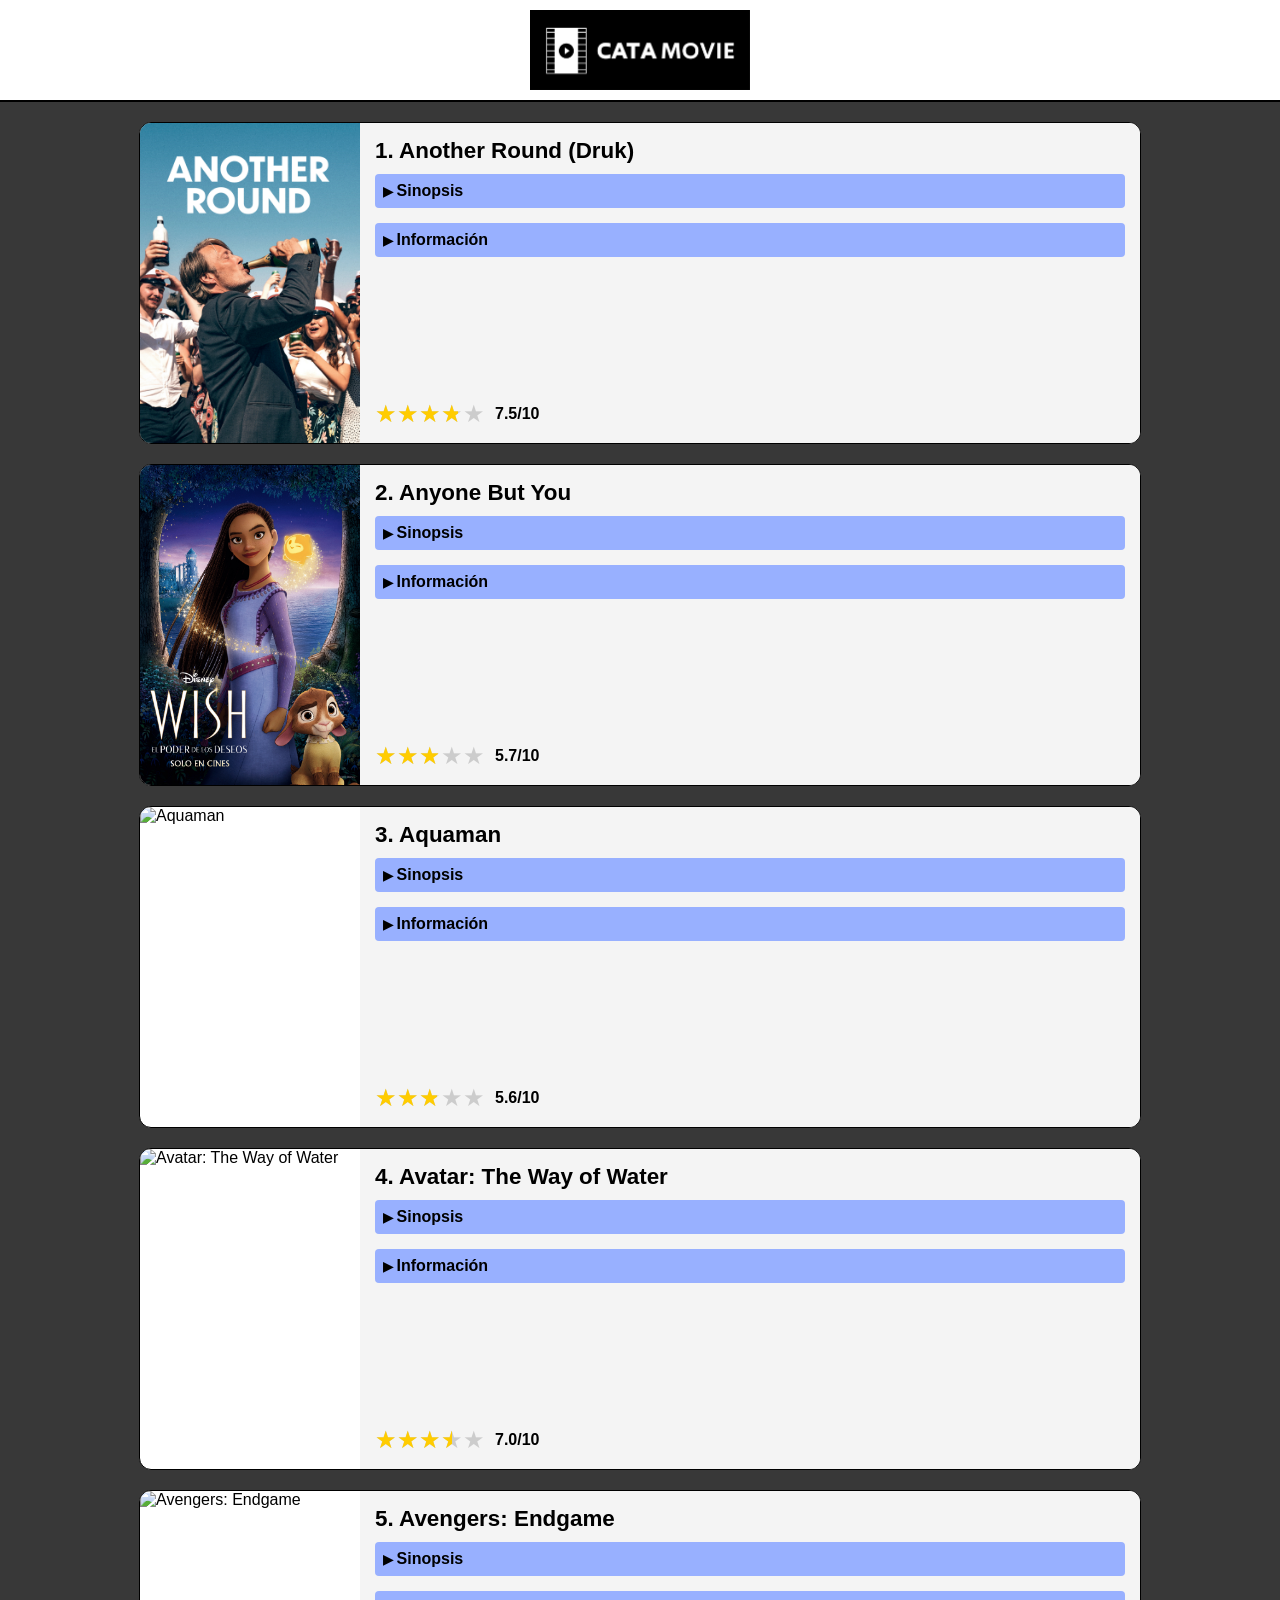
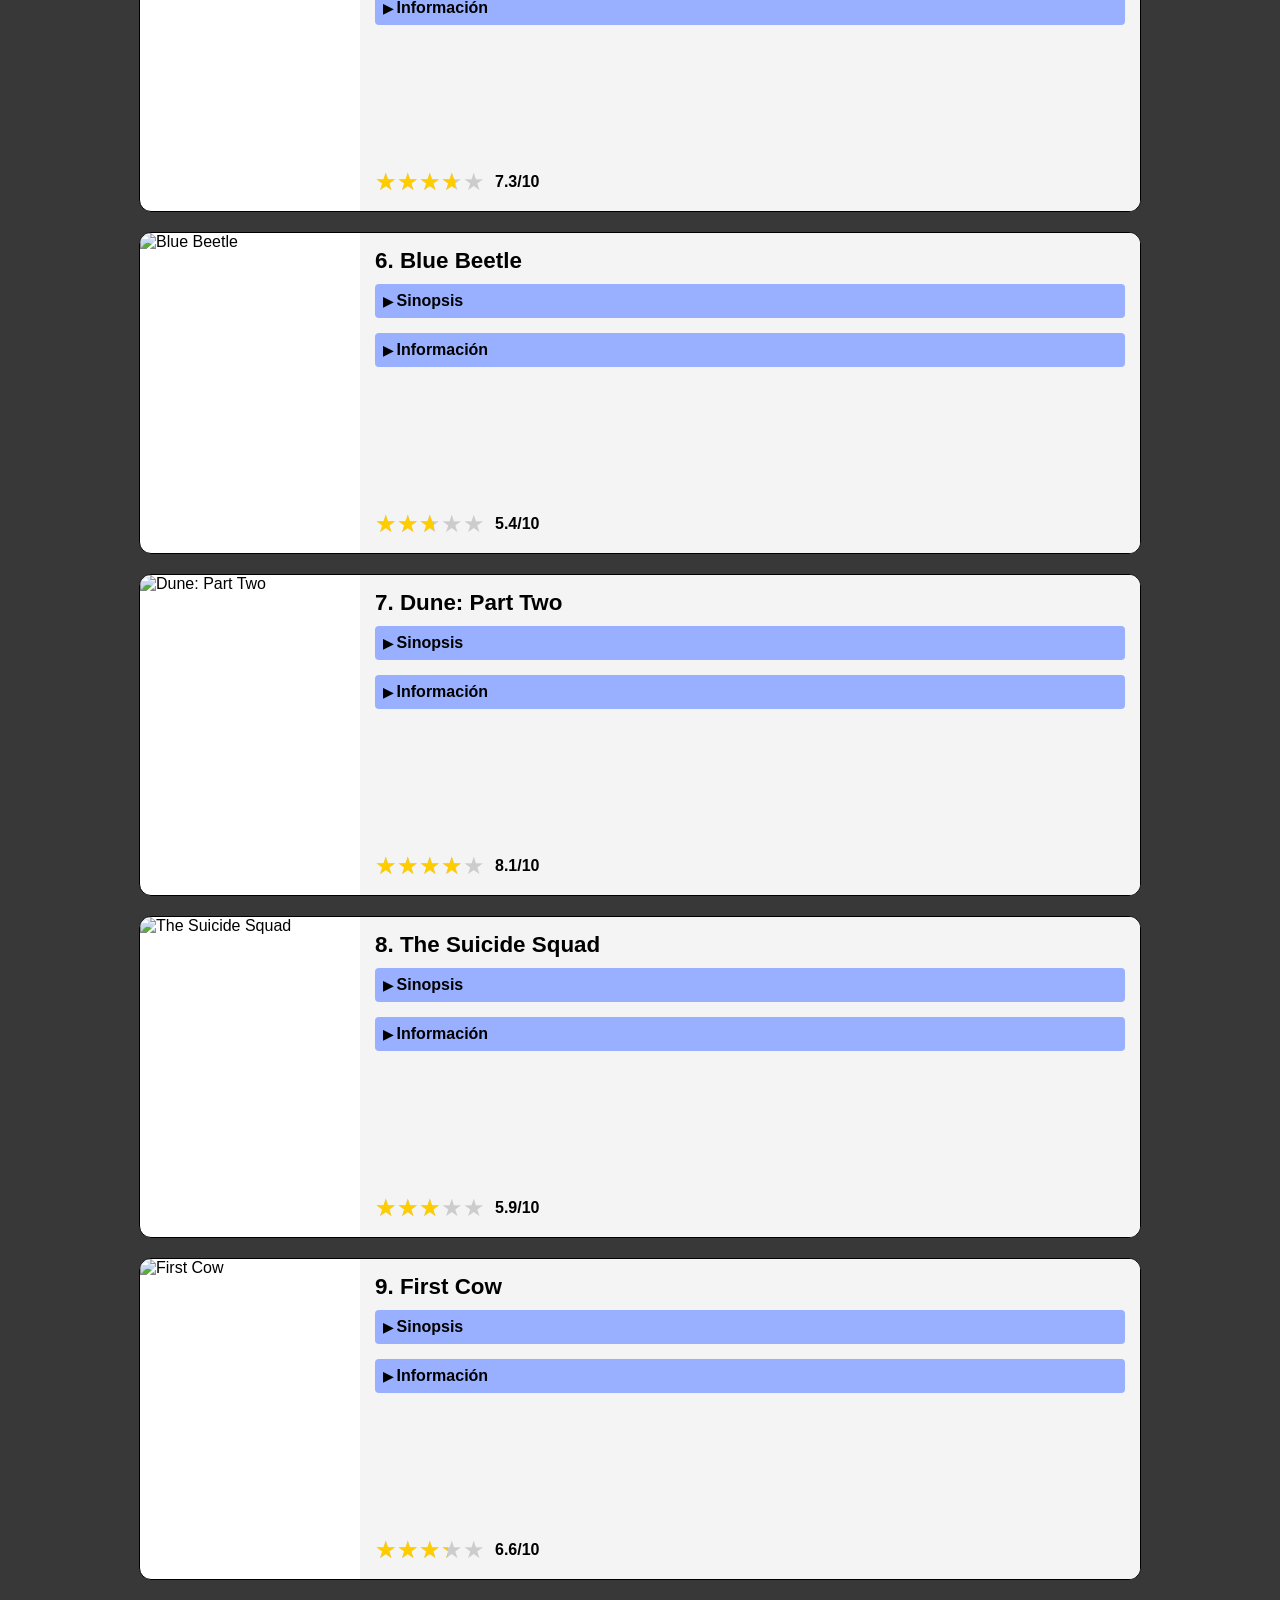
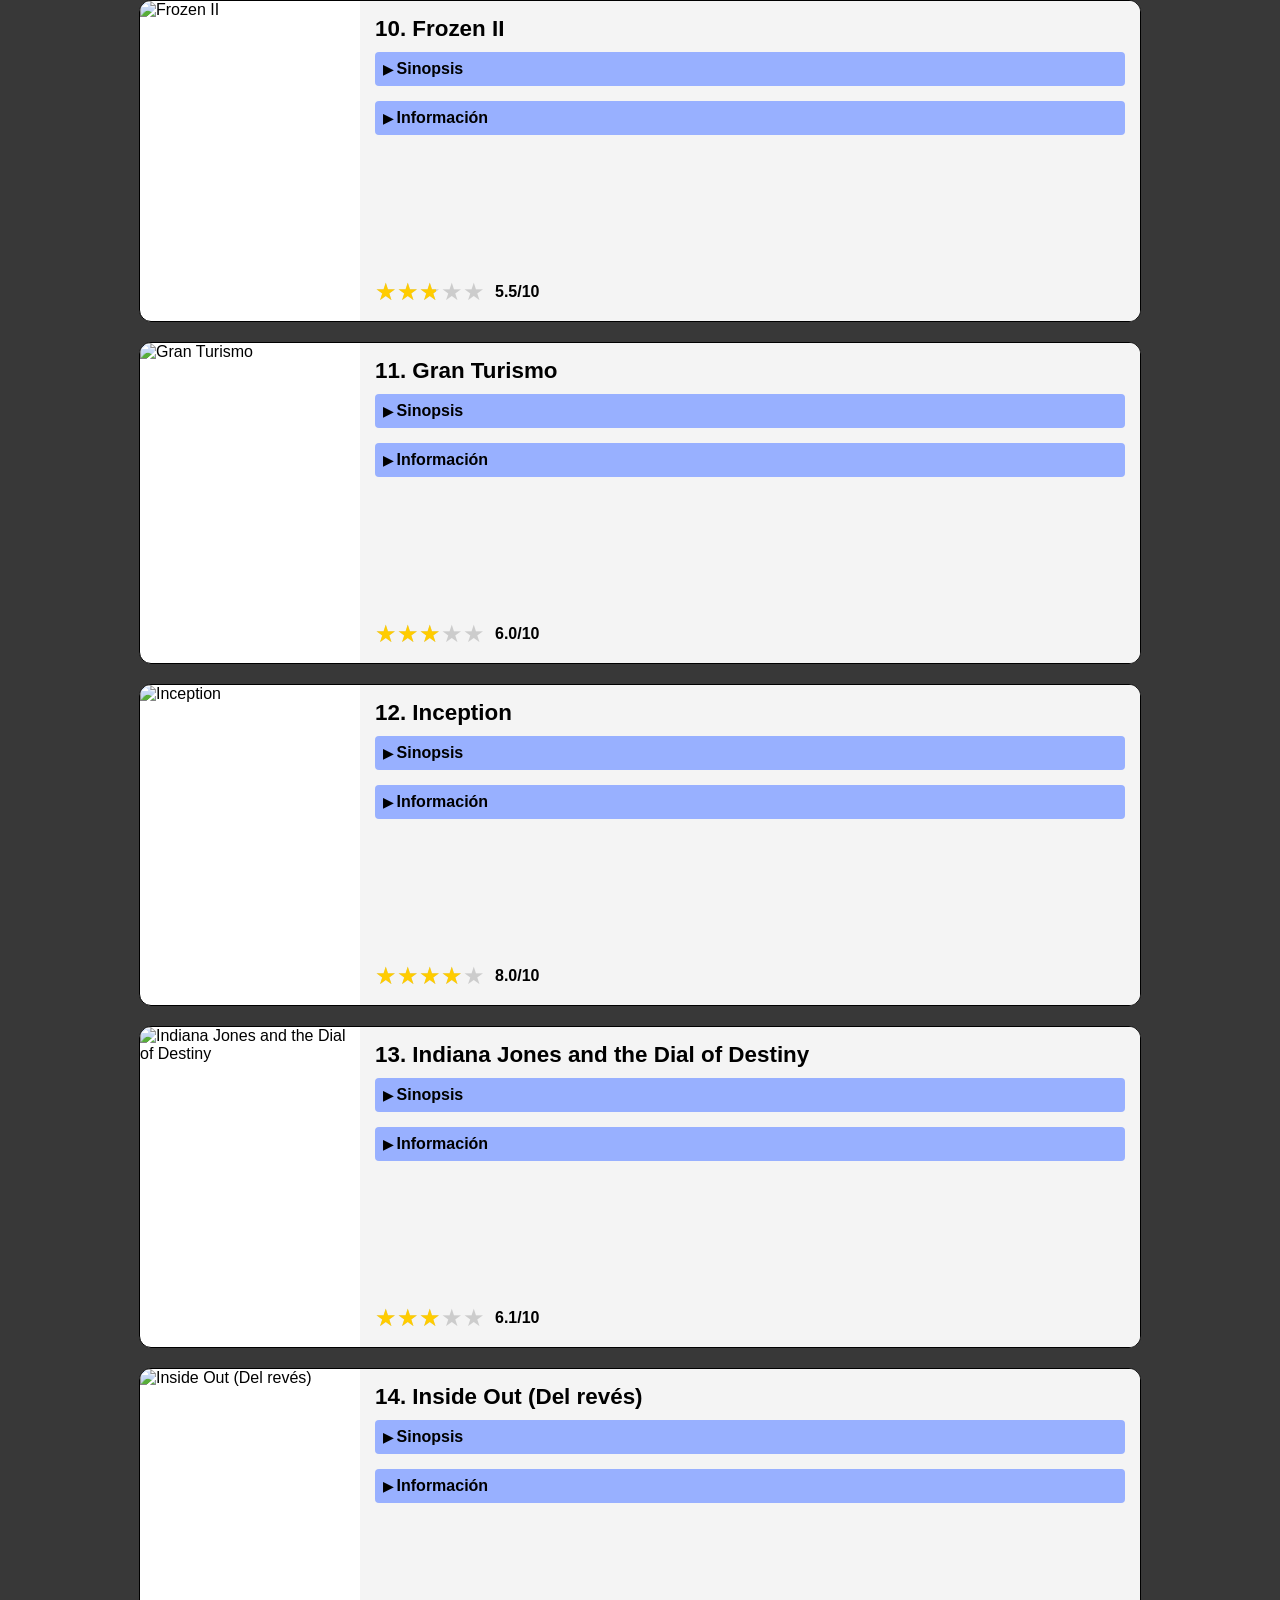
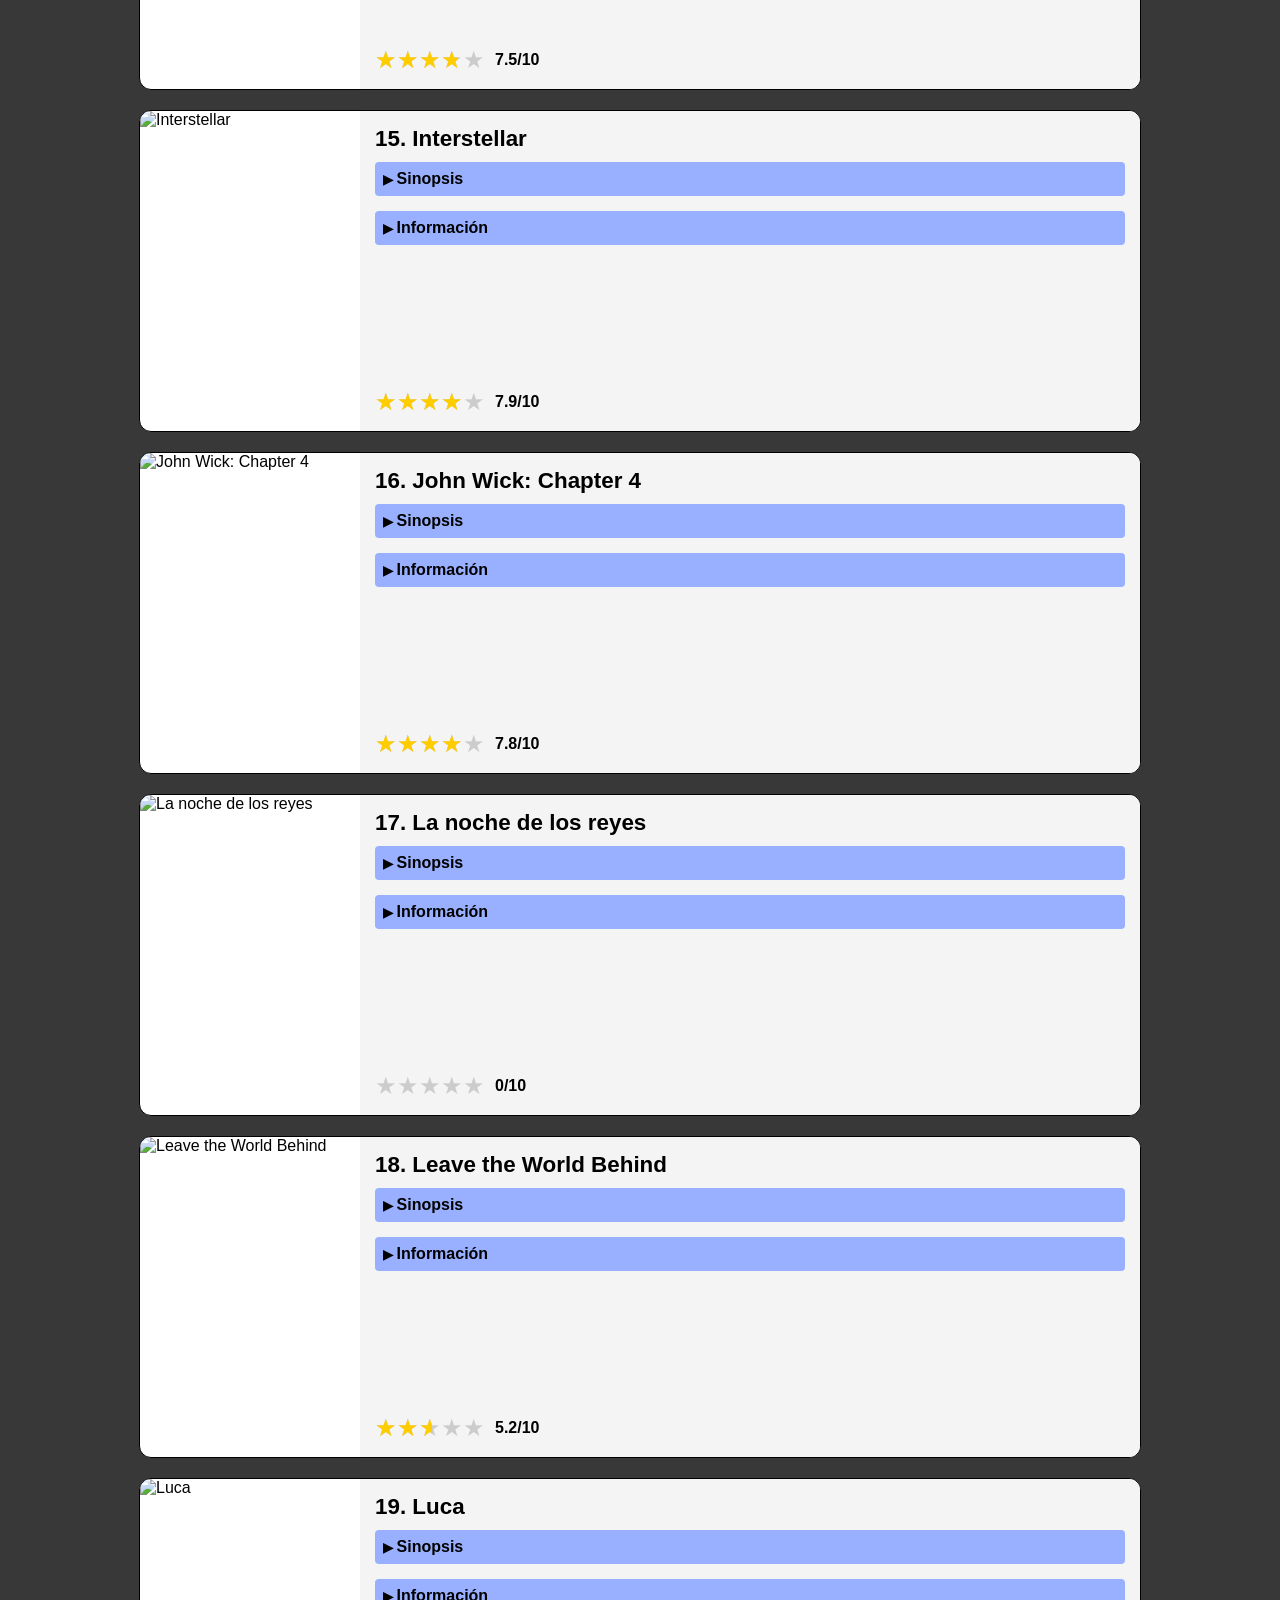
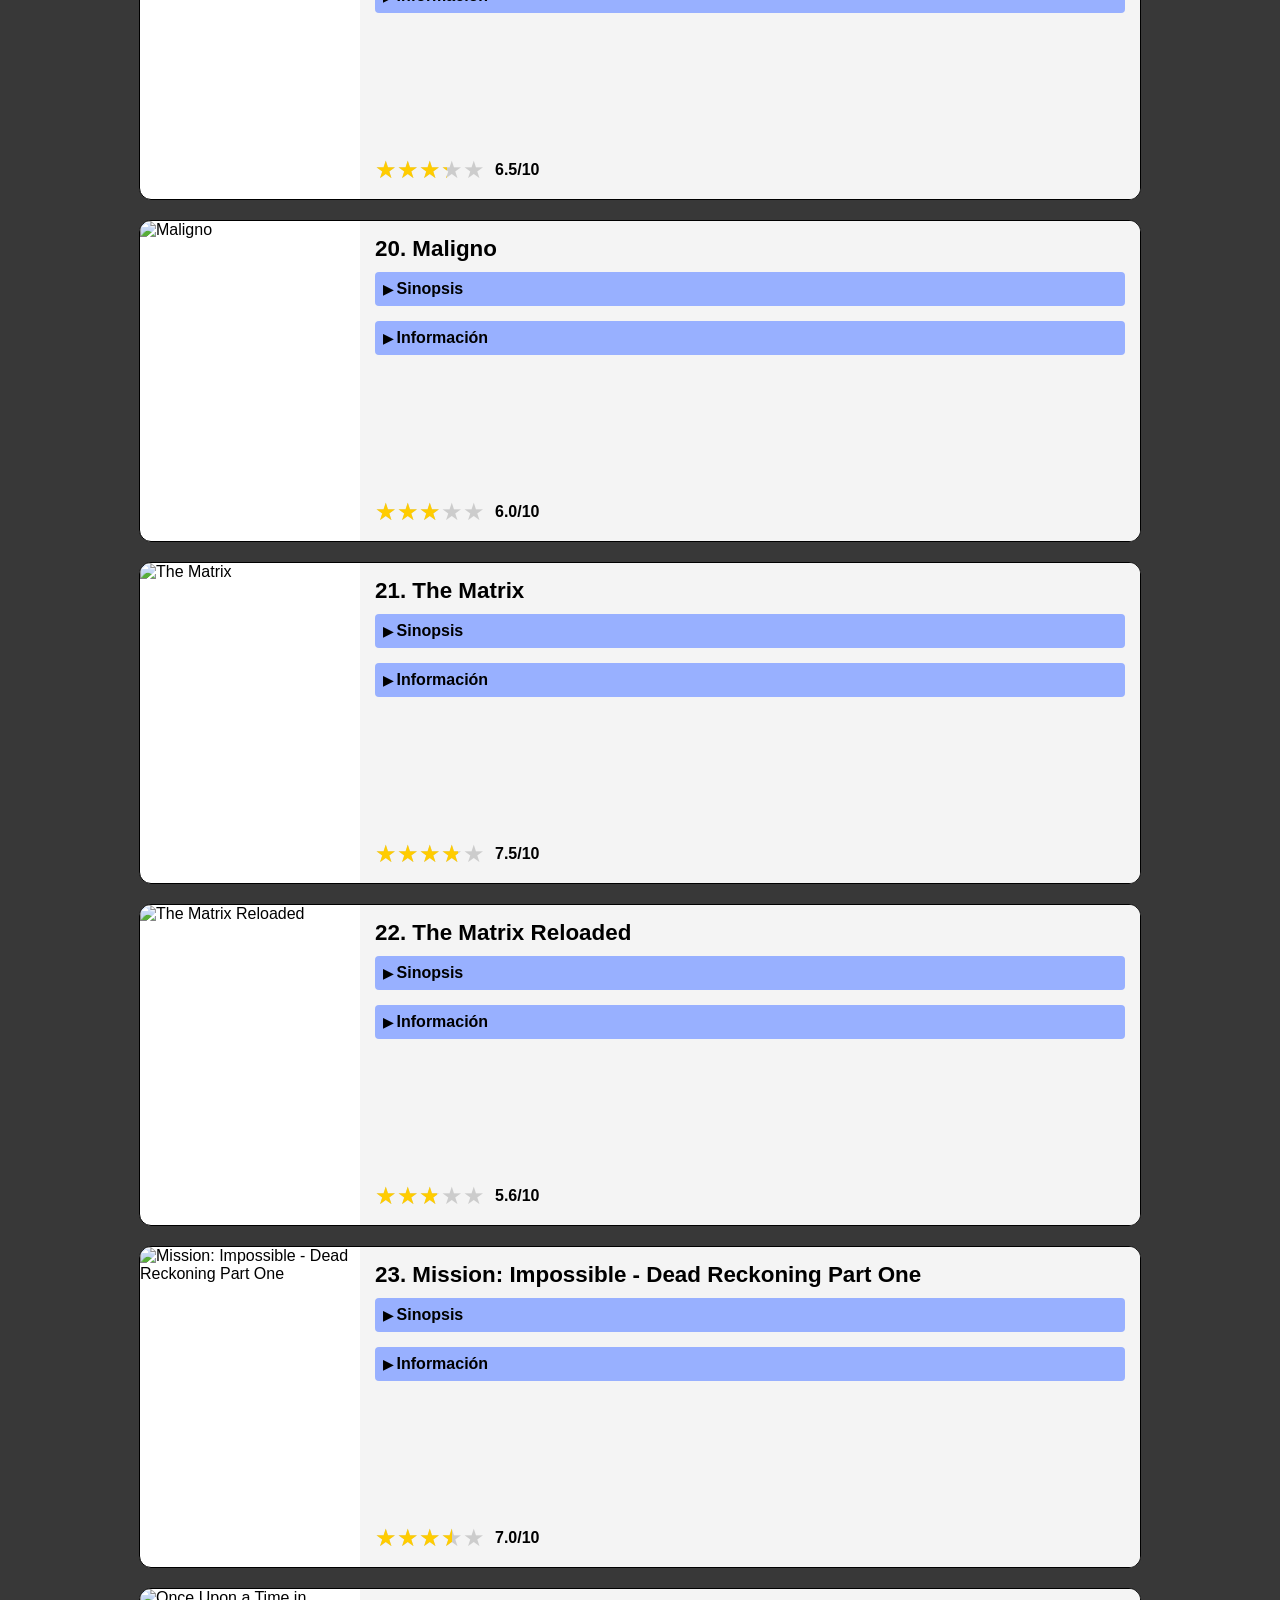
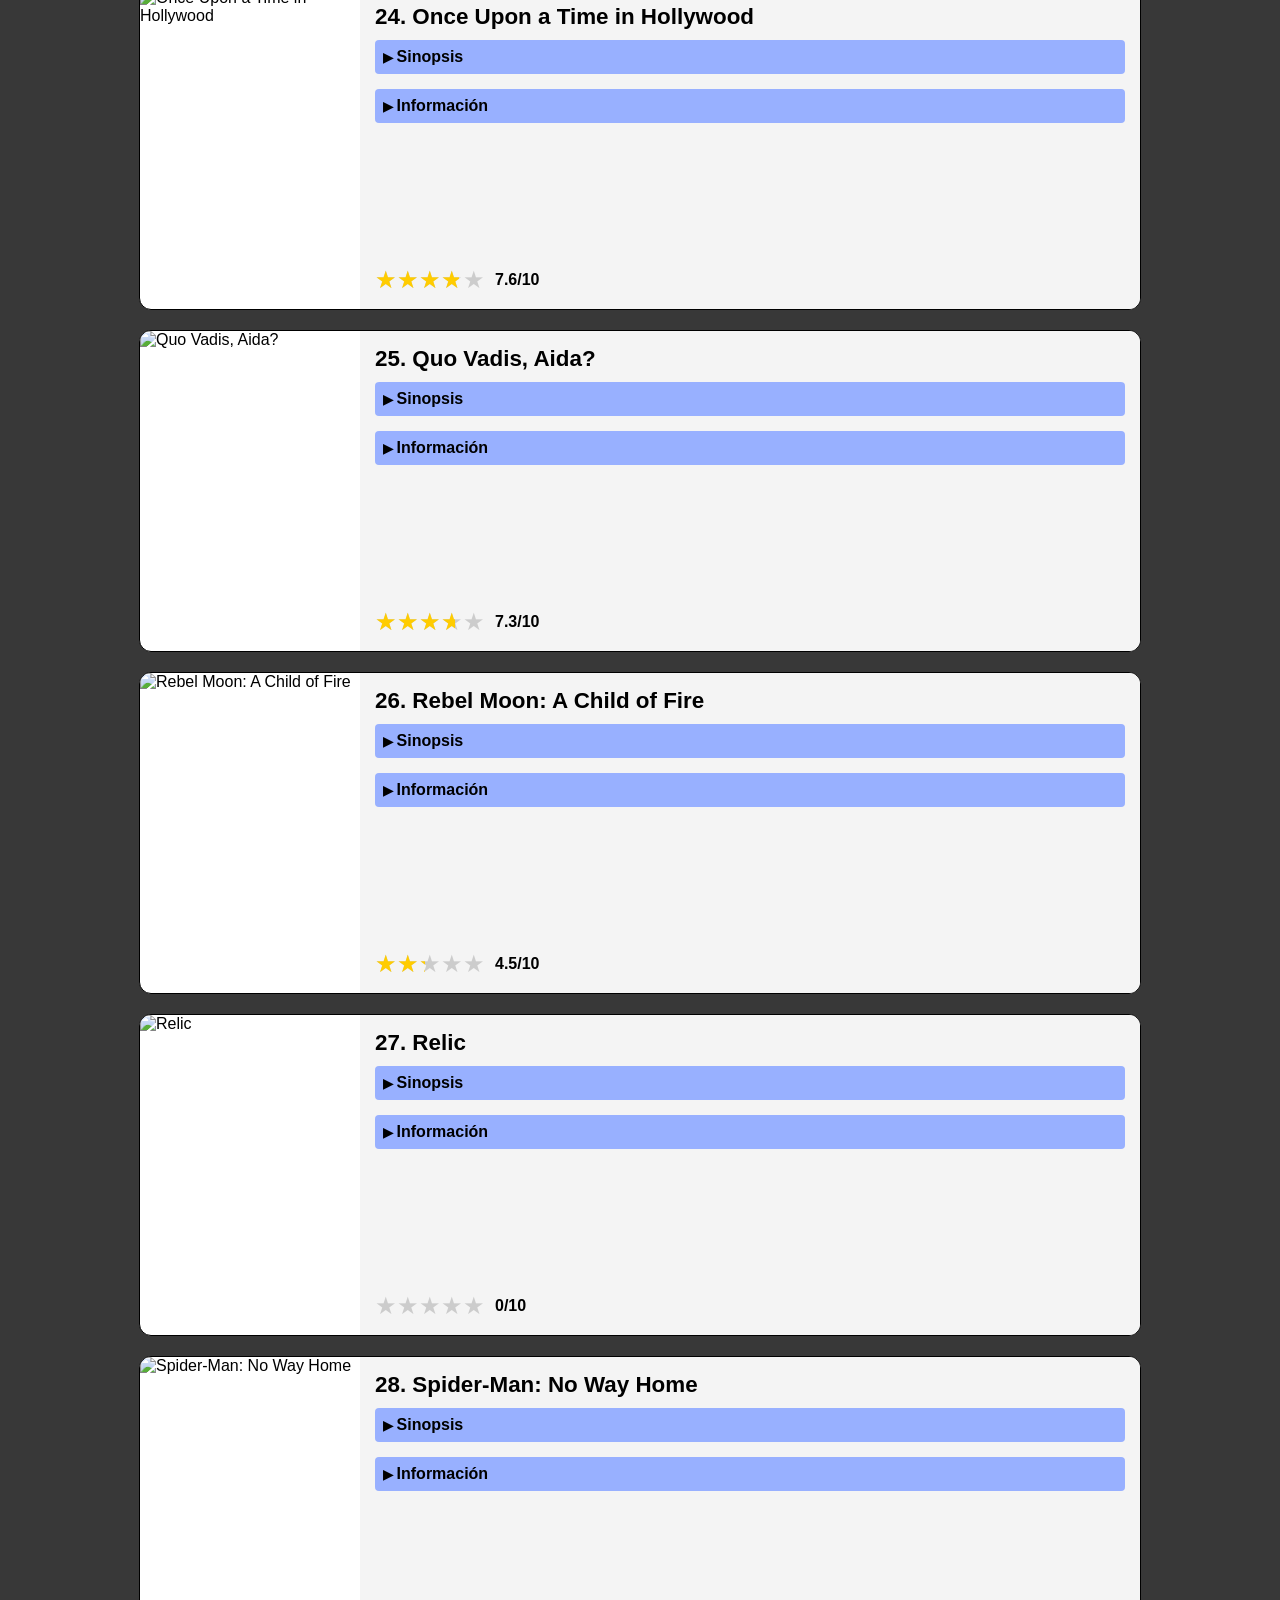
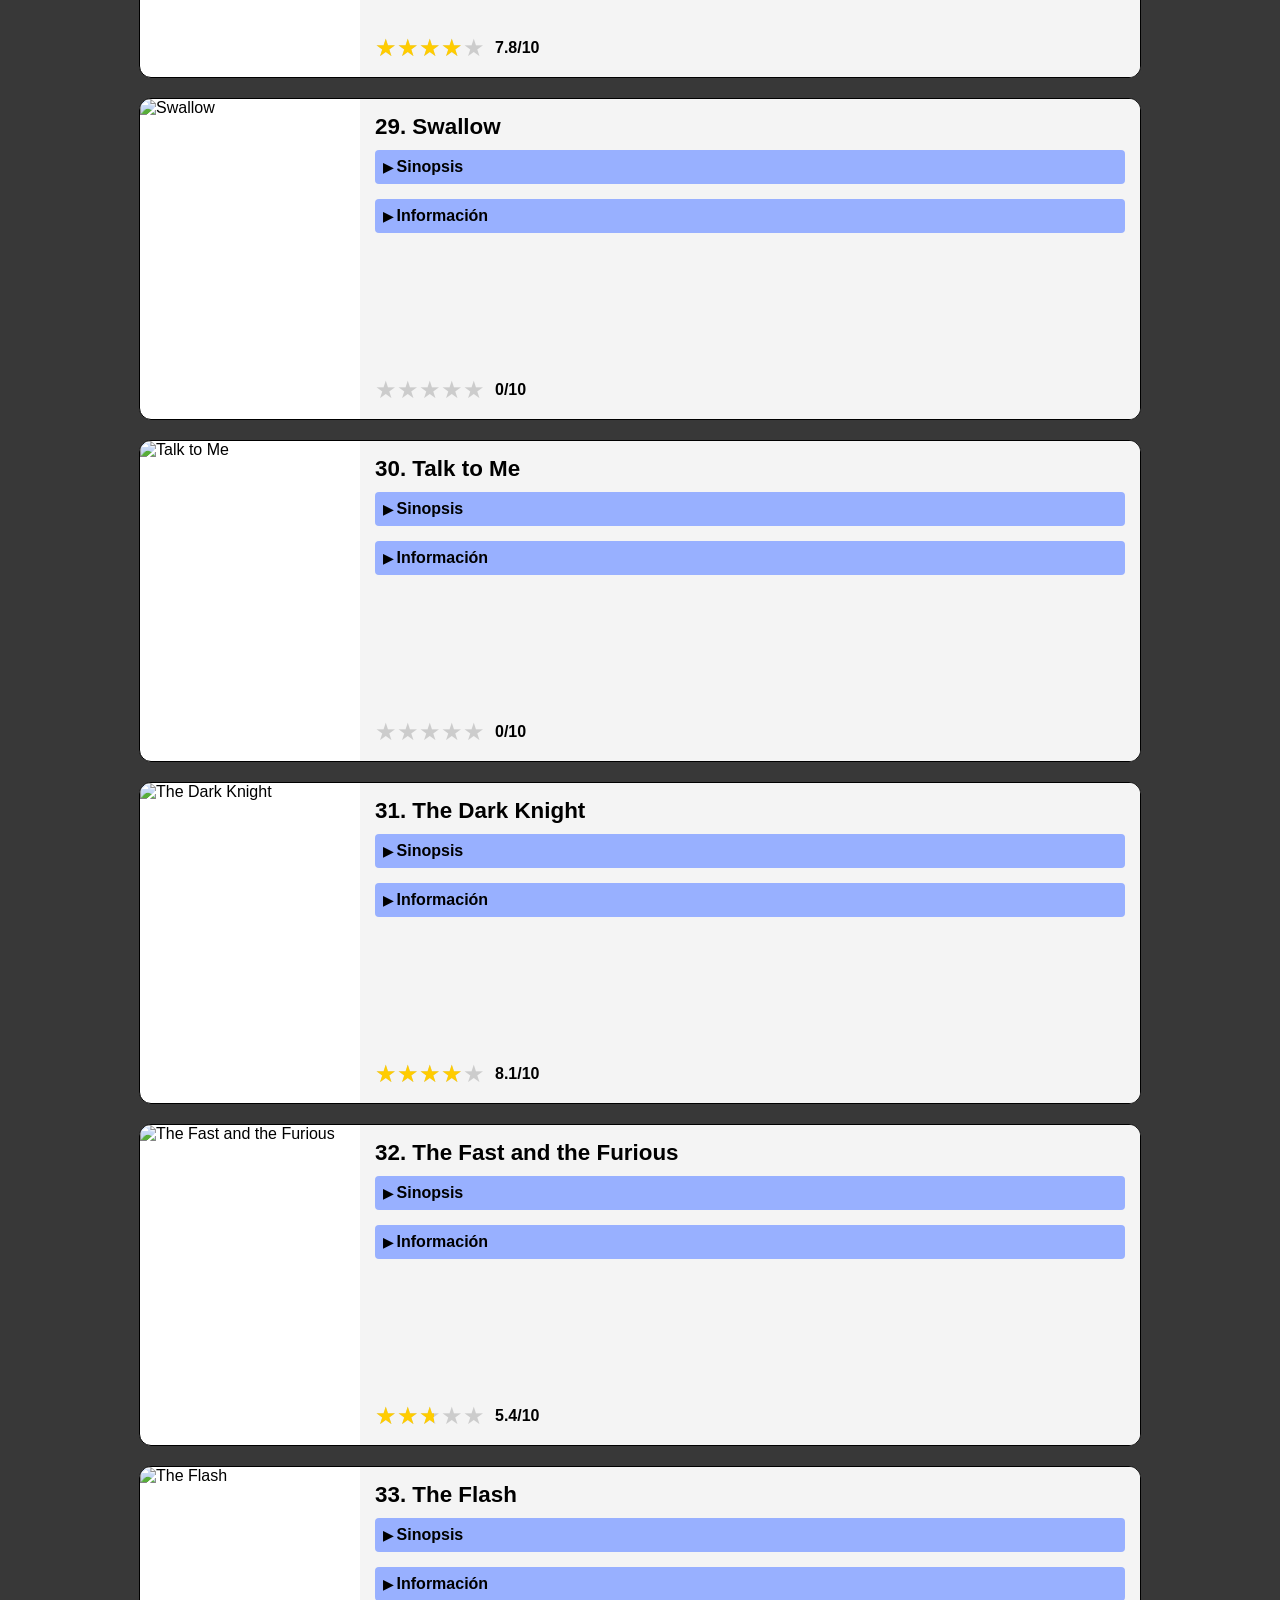
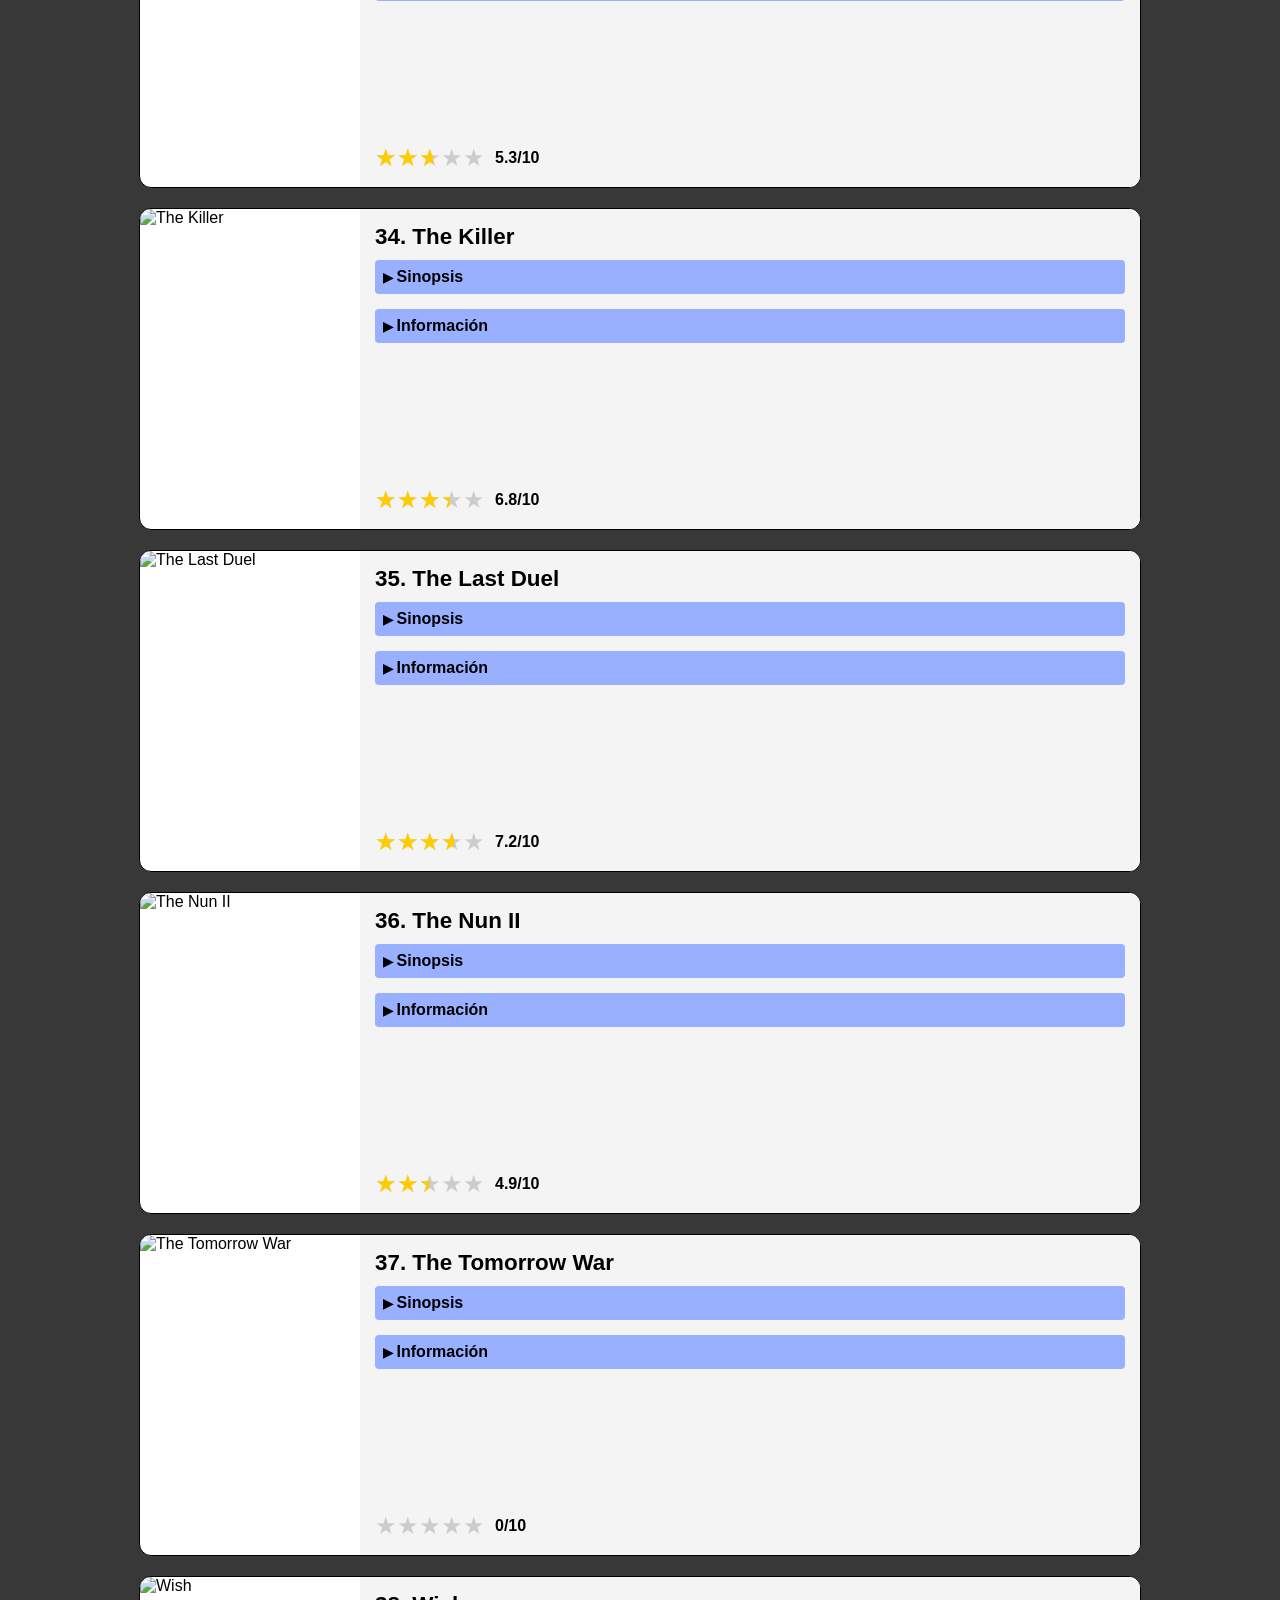
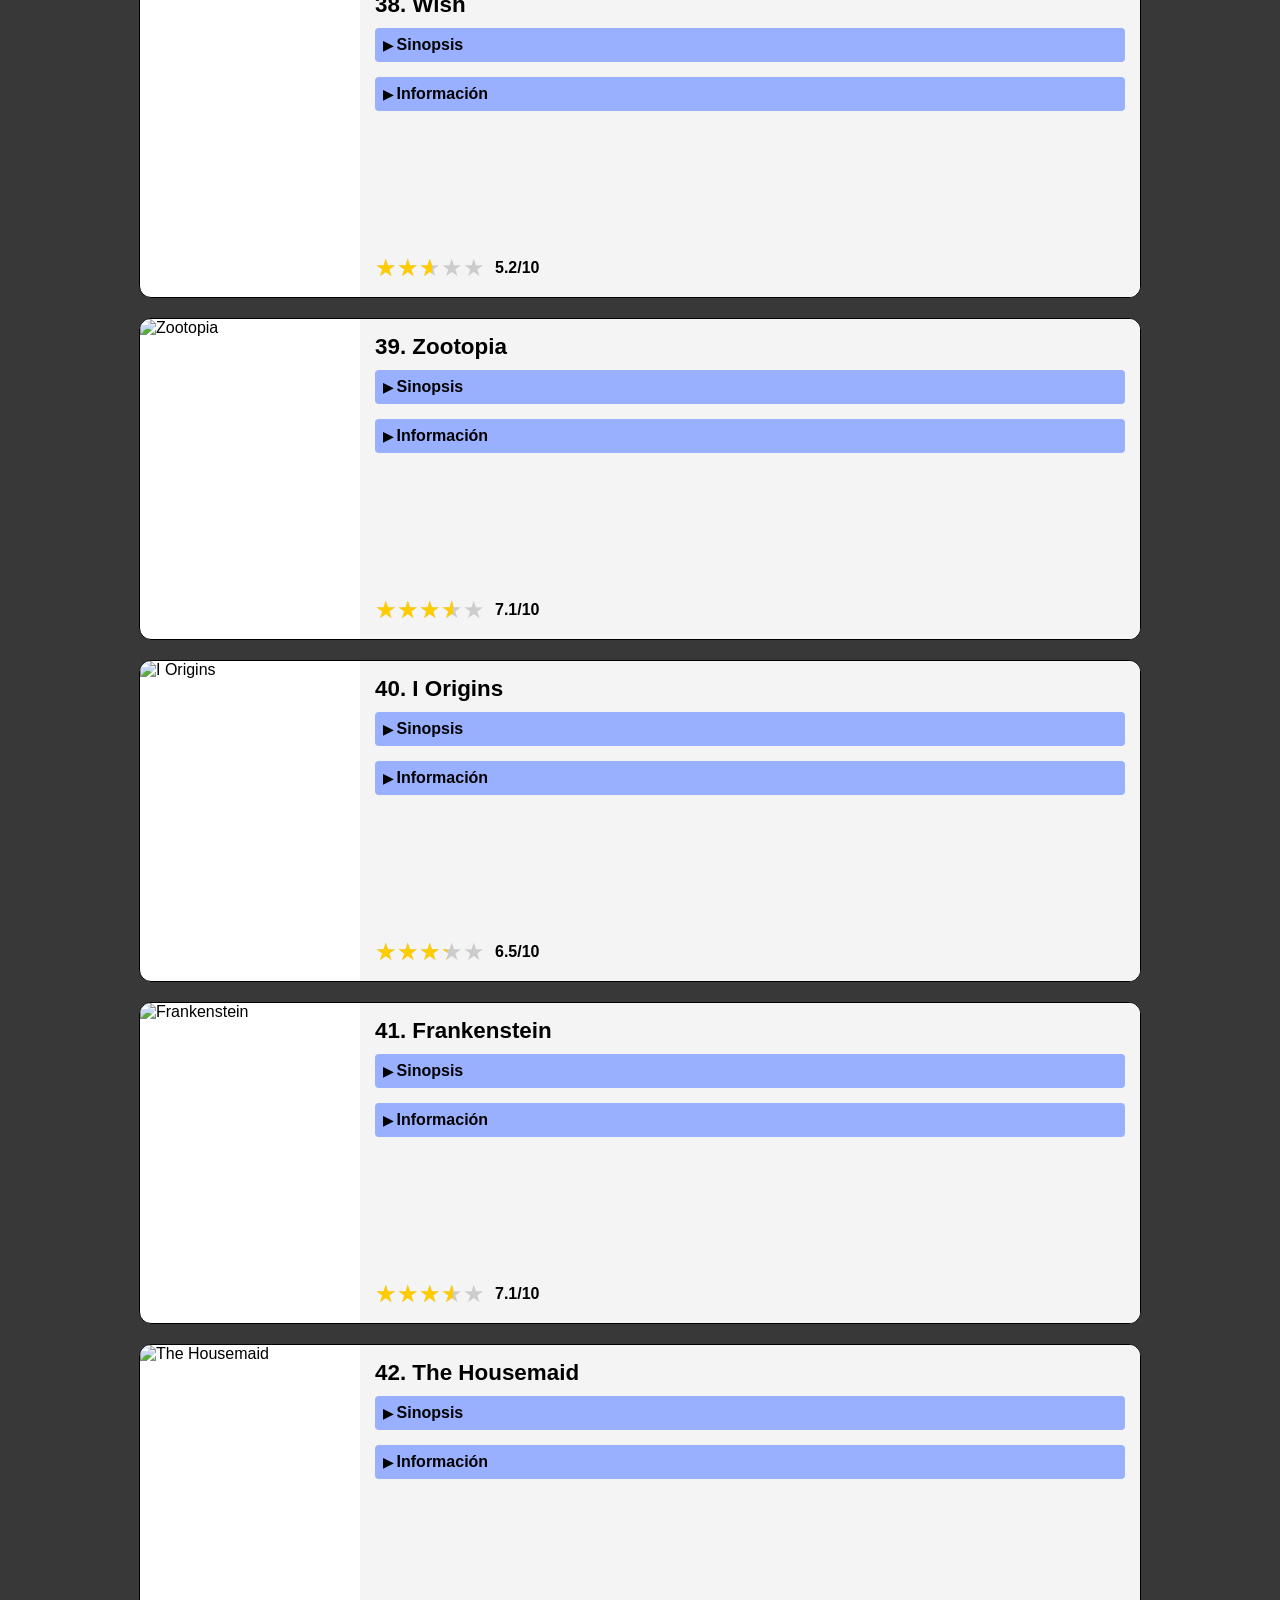
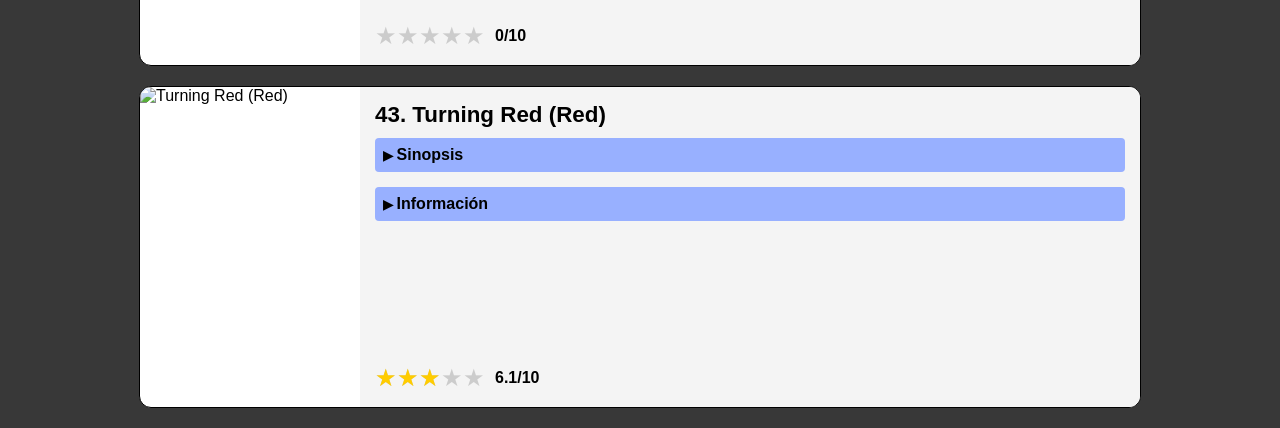
==== commit 92c655e4: "cambios para imgenes" ====
--- a/Proyecto.html
+++ b/Proyecto.html
@@ -30,7 +30,7 @@
     "reparto": "Mads Mikkelsen, Thomas Bo Larsen, Magnus Millang y Lars Ranthe",
     "genero": "Drama | Alcoholismo, Amistad, Colegios & Universidad",
     "sinopsis": "Cuatro profesores de instituto se embarcan en un experimento sociológico en el que cada uno de ellos deberá mantener la tasa de alcohol en su cuerpo al mismo nivel para intentar mejorar en todos los aspectos de su vida.",
-    "imagen": ""
+    "imagen": "imagenes/AnotherRound.jpg"
   },
   {
     "titulo": "Anyone But You",
@@ -41,7 +41,7 @@
     "direccion": "Will Gluck",
     "genero": "Romance, Comedia | Comedia romántica, Bodas, Homosexualidad",
     "sinopsis": "Bea y Ben deciden fingir que son una pareja por conveniencia propia tras encontrarse inesperadamente en una boda en Australia.",
-    "imagen": "https://image.tmdb.org/t/p/w500/anyone_but_you_poster.jpg"
+    "imagen": "imagenes/wish.jpg"
   },
   {
     "titulo": "Aquaman",
--- a/Proyecto.css
+++ b/Proyecto.css
@@ -110,6 +110,7 @@
 }
 
 h4 {
+    padding: 10px;
     margin: 5px 0;
     color: #333;
 }
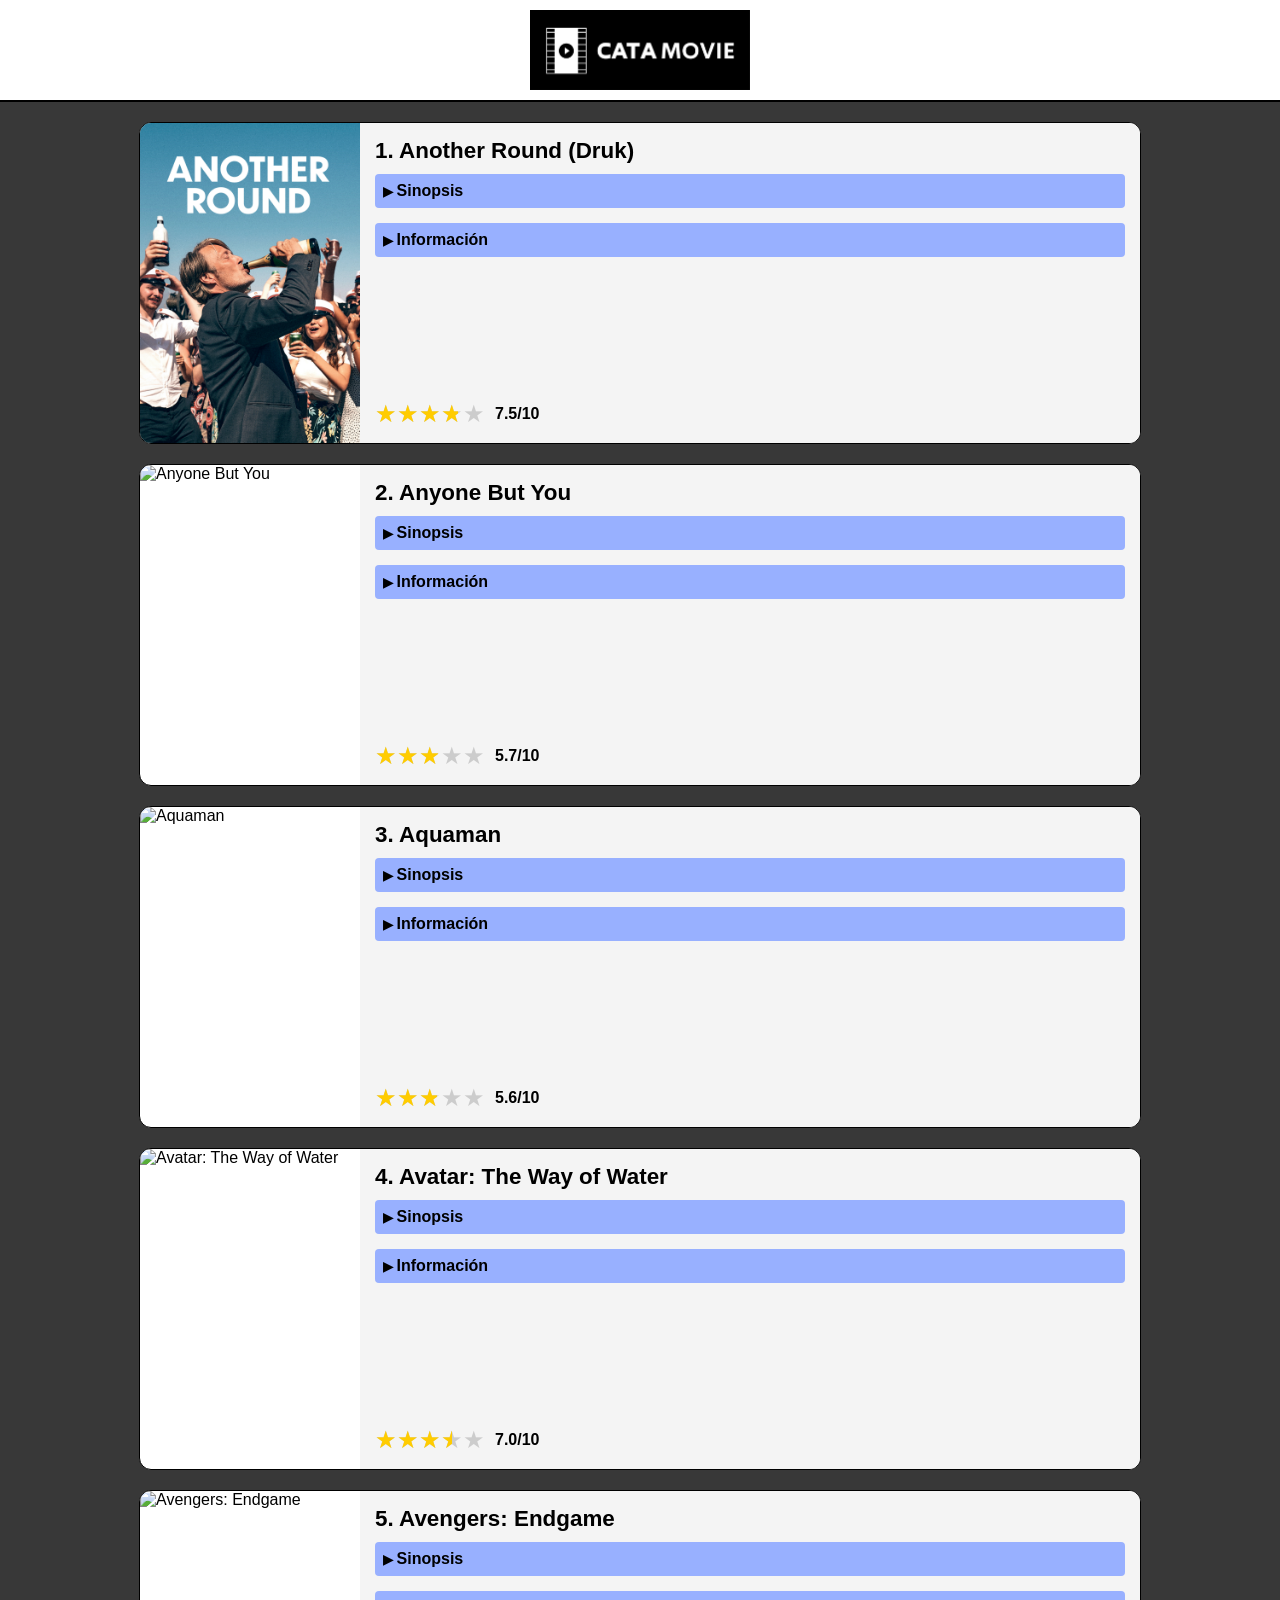
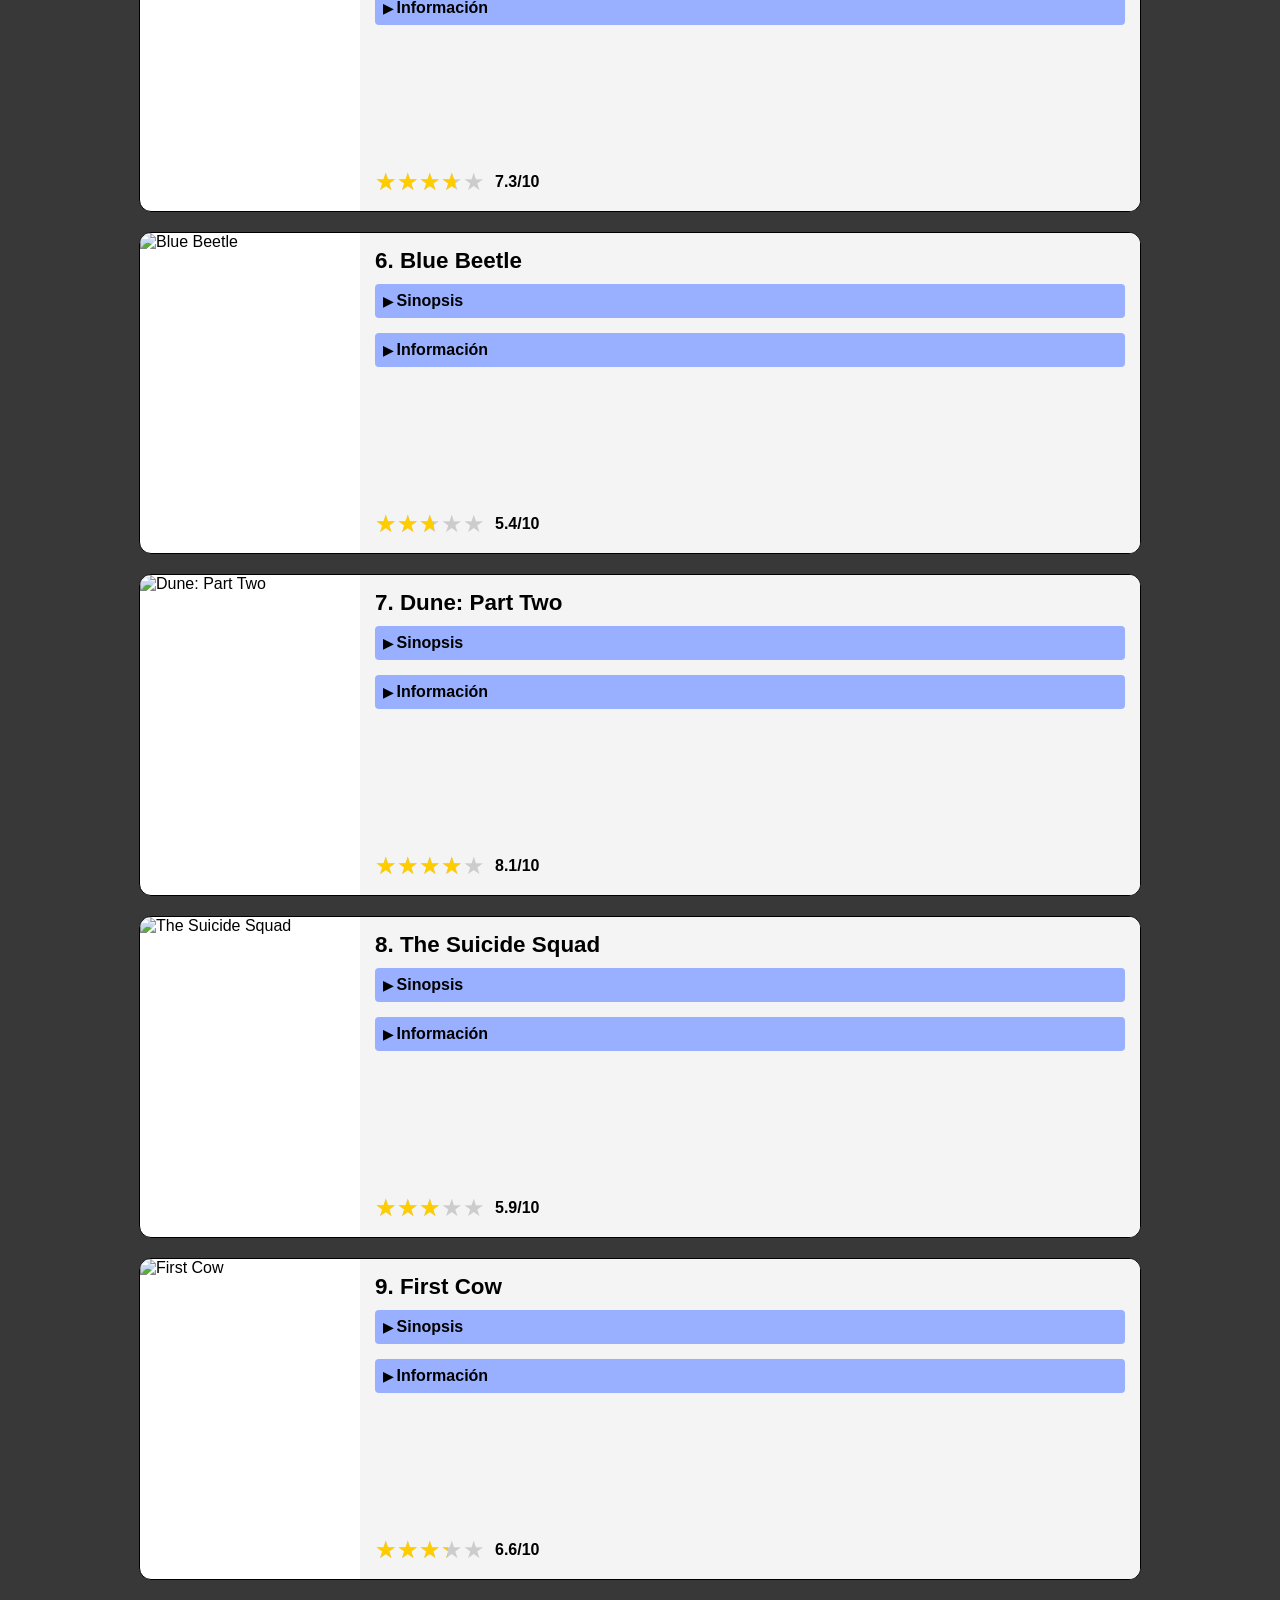
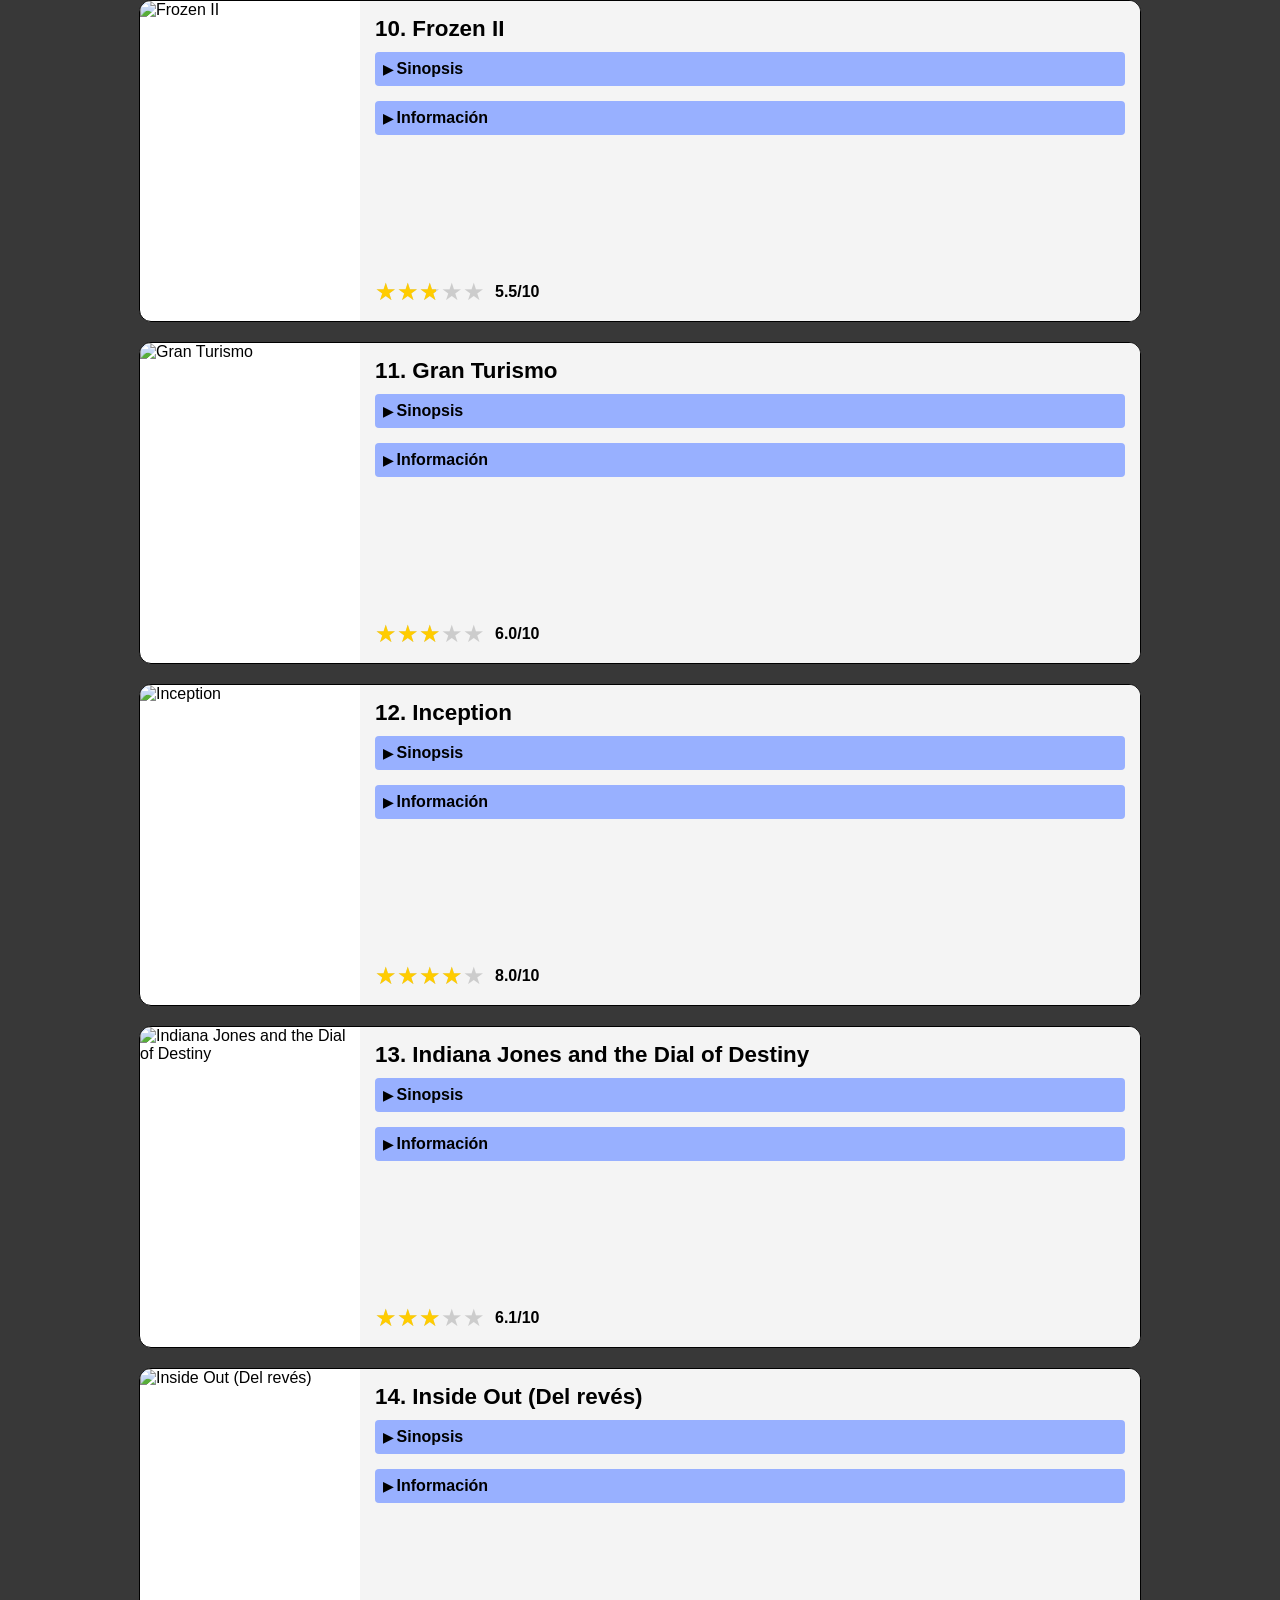
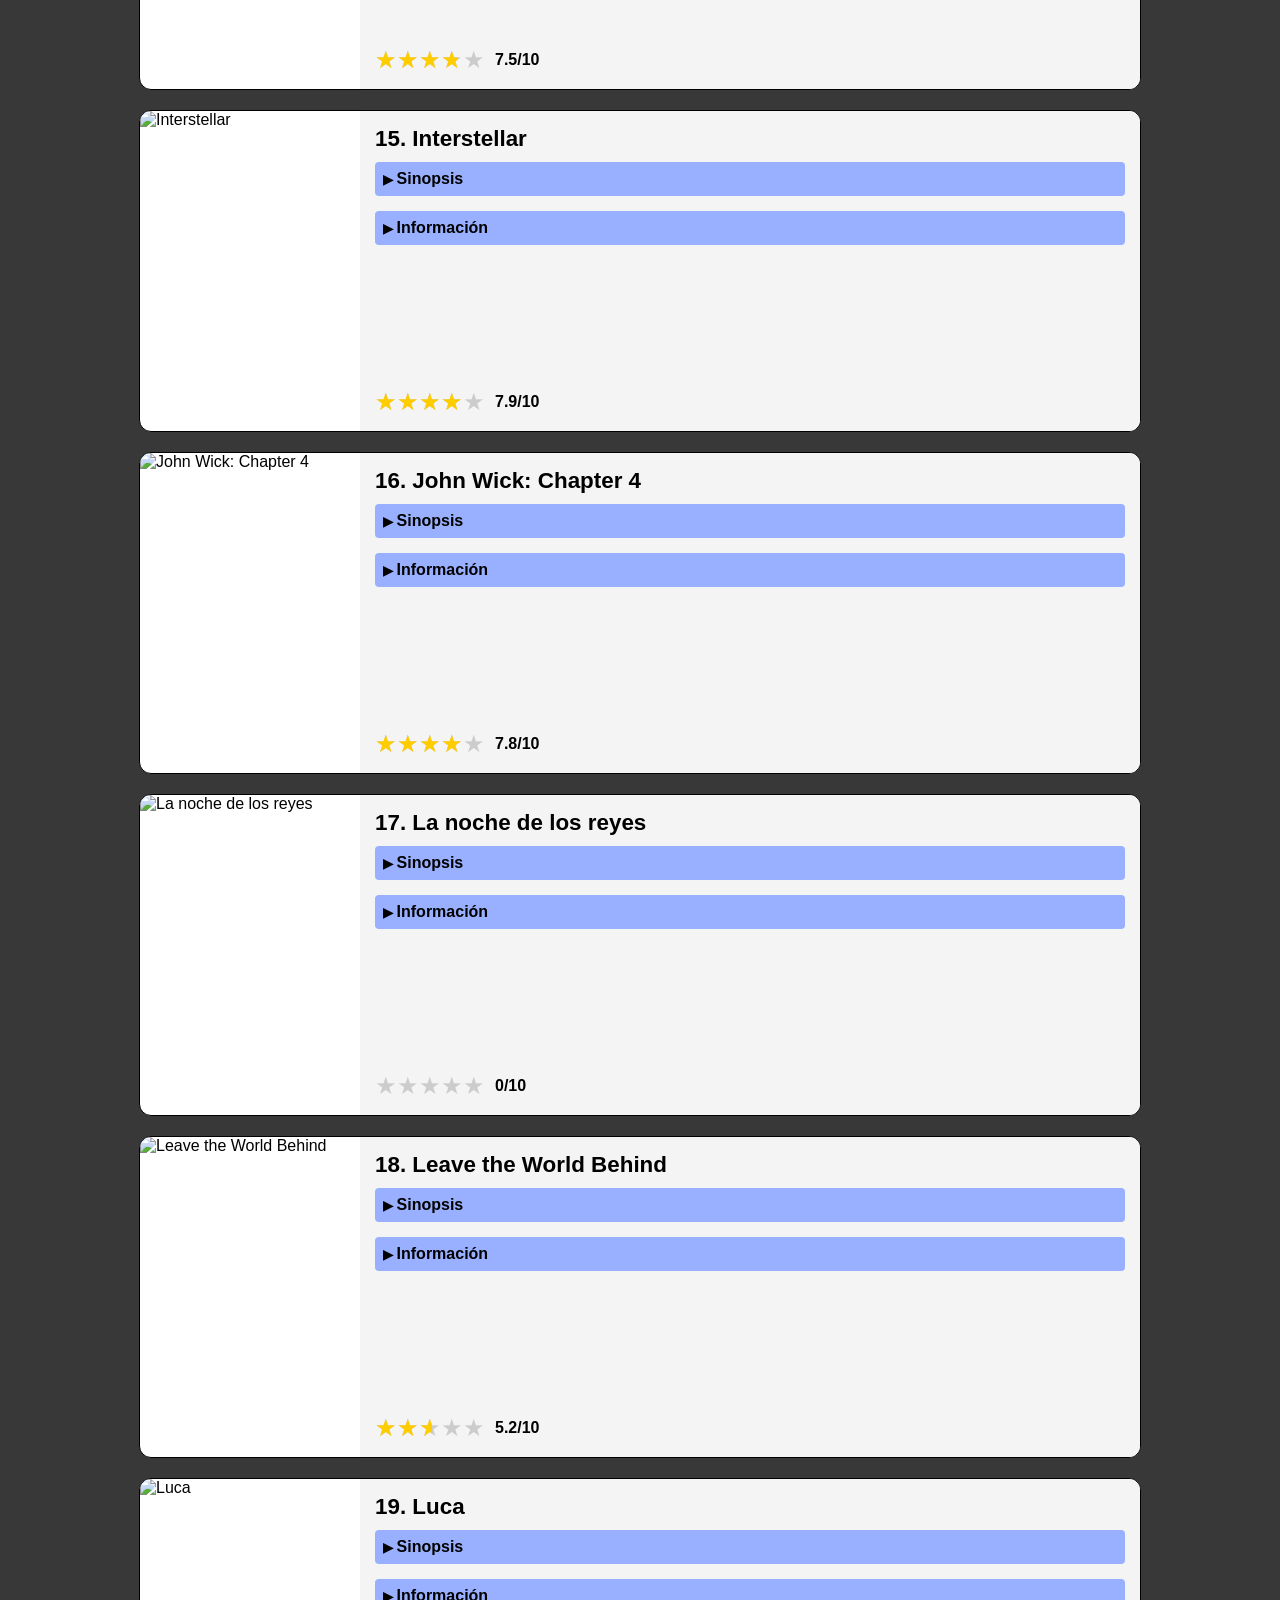
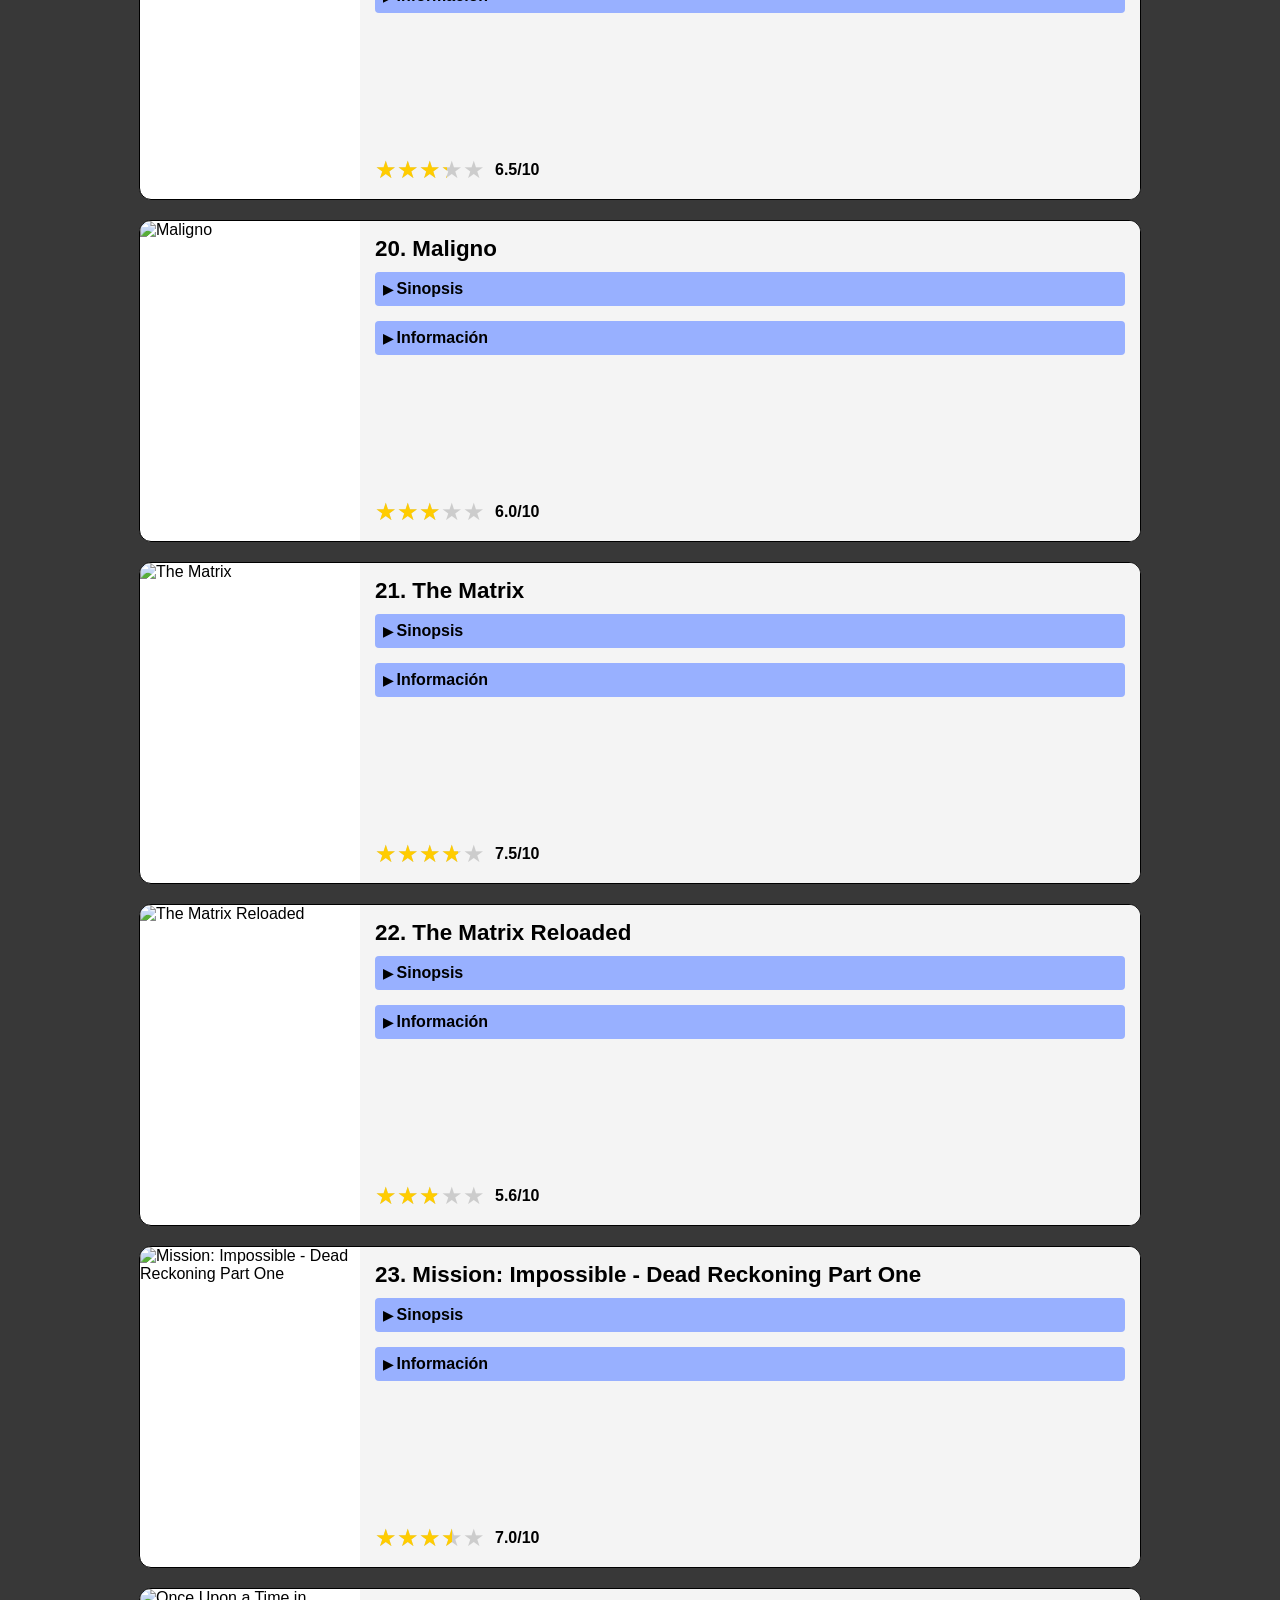
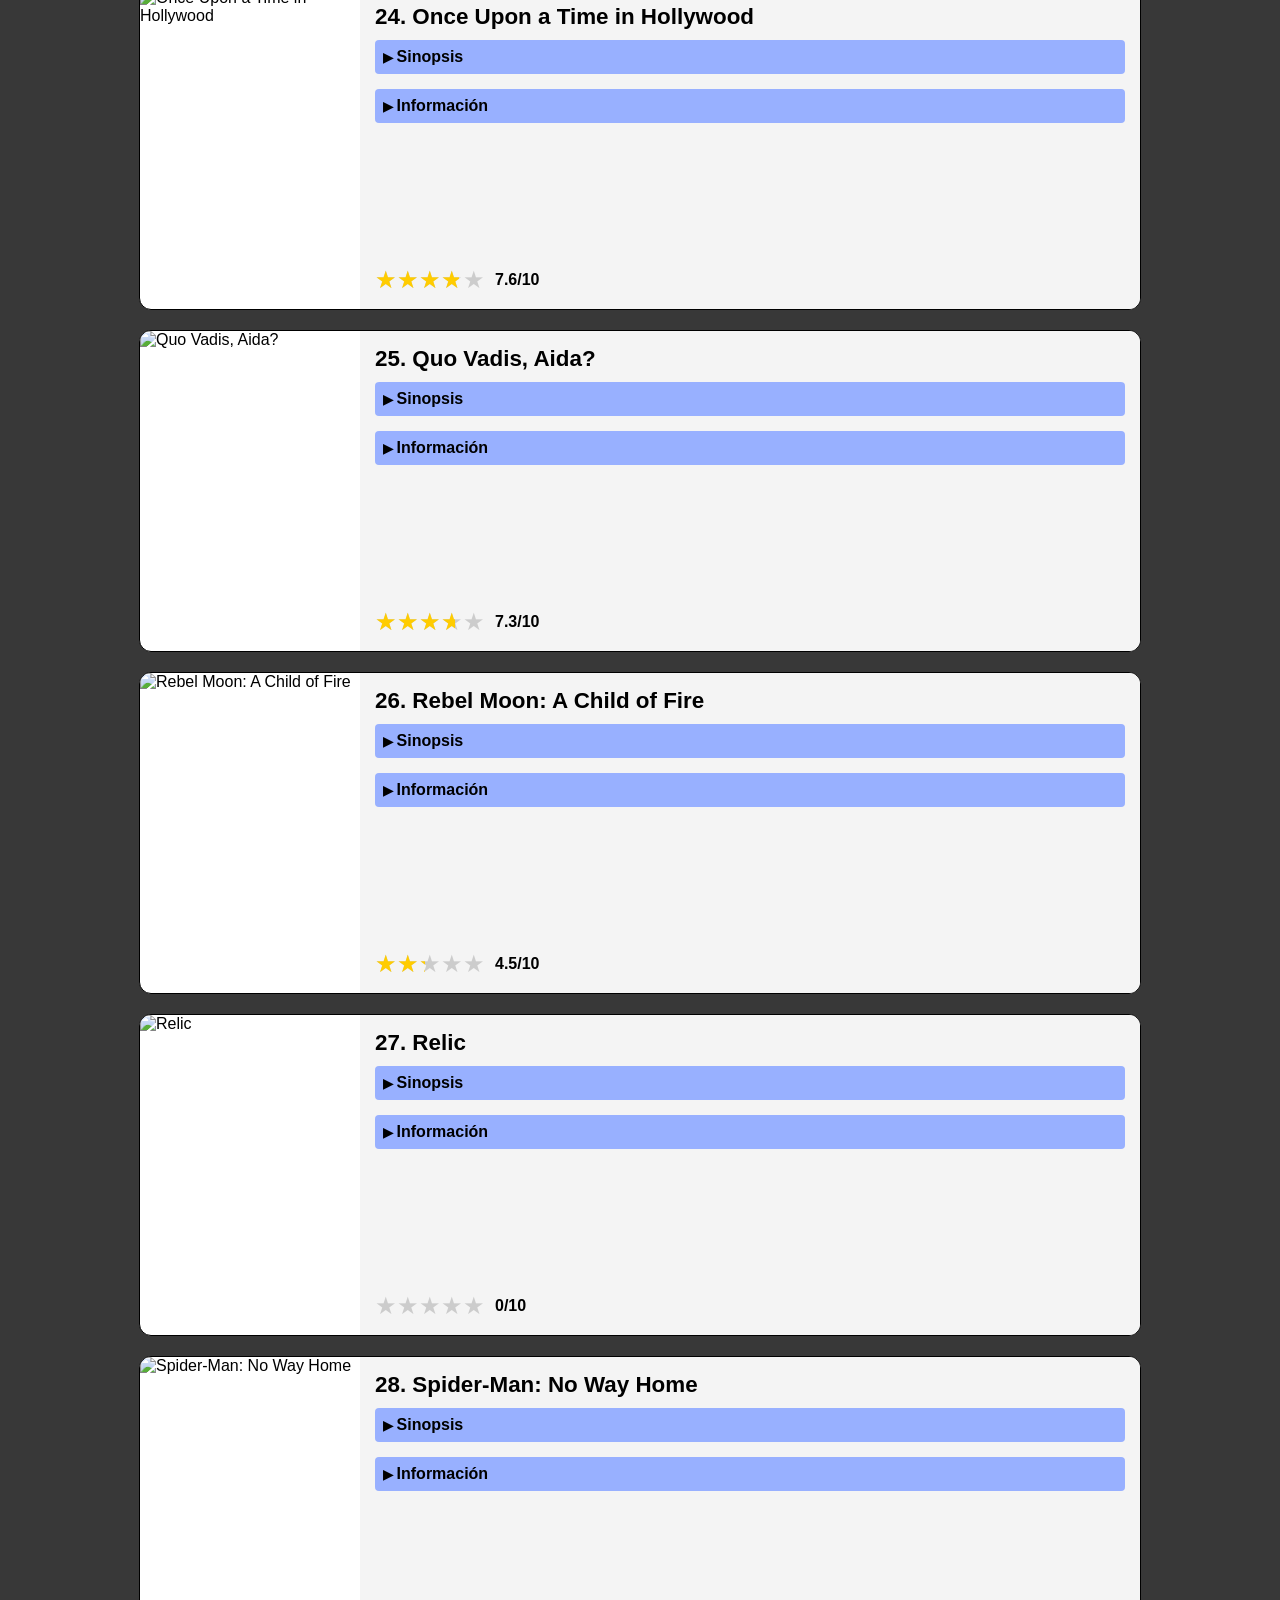
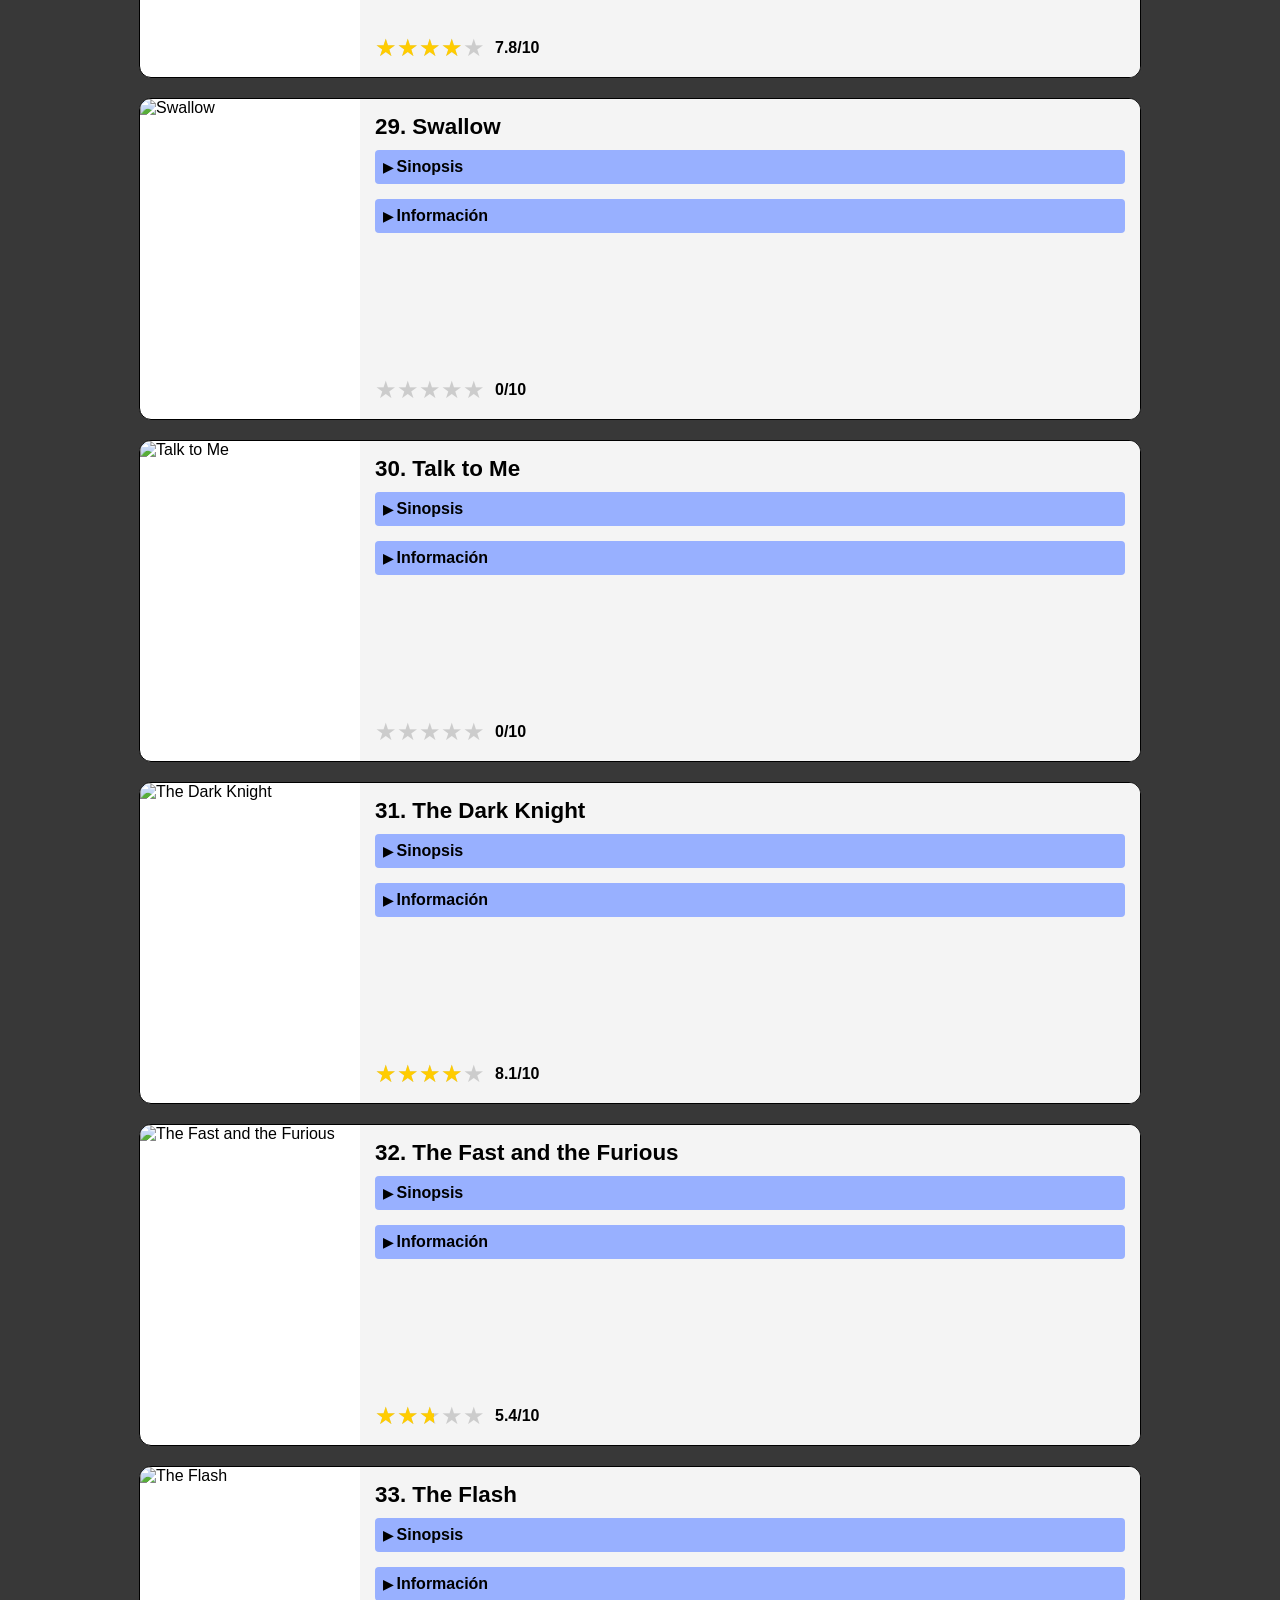
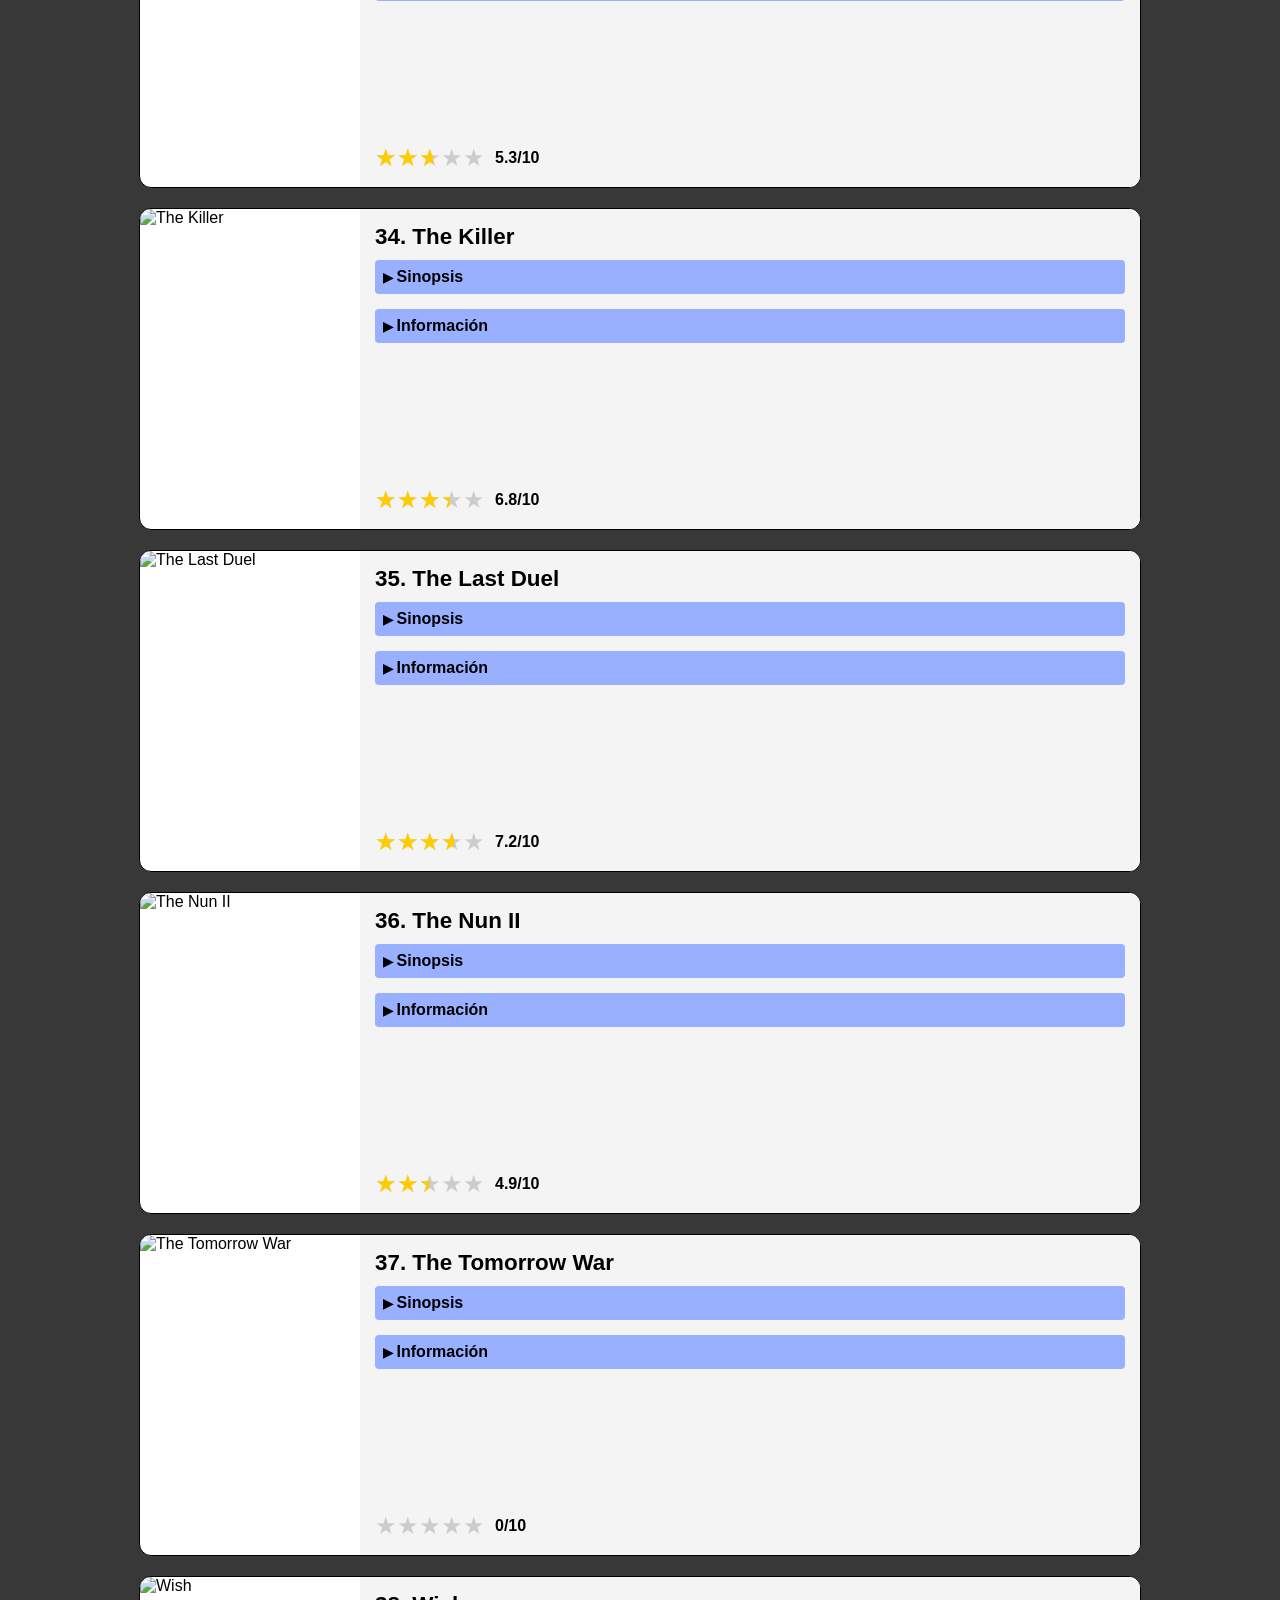
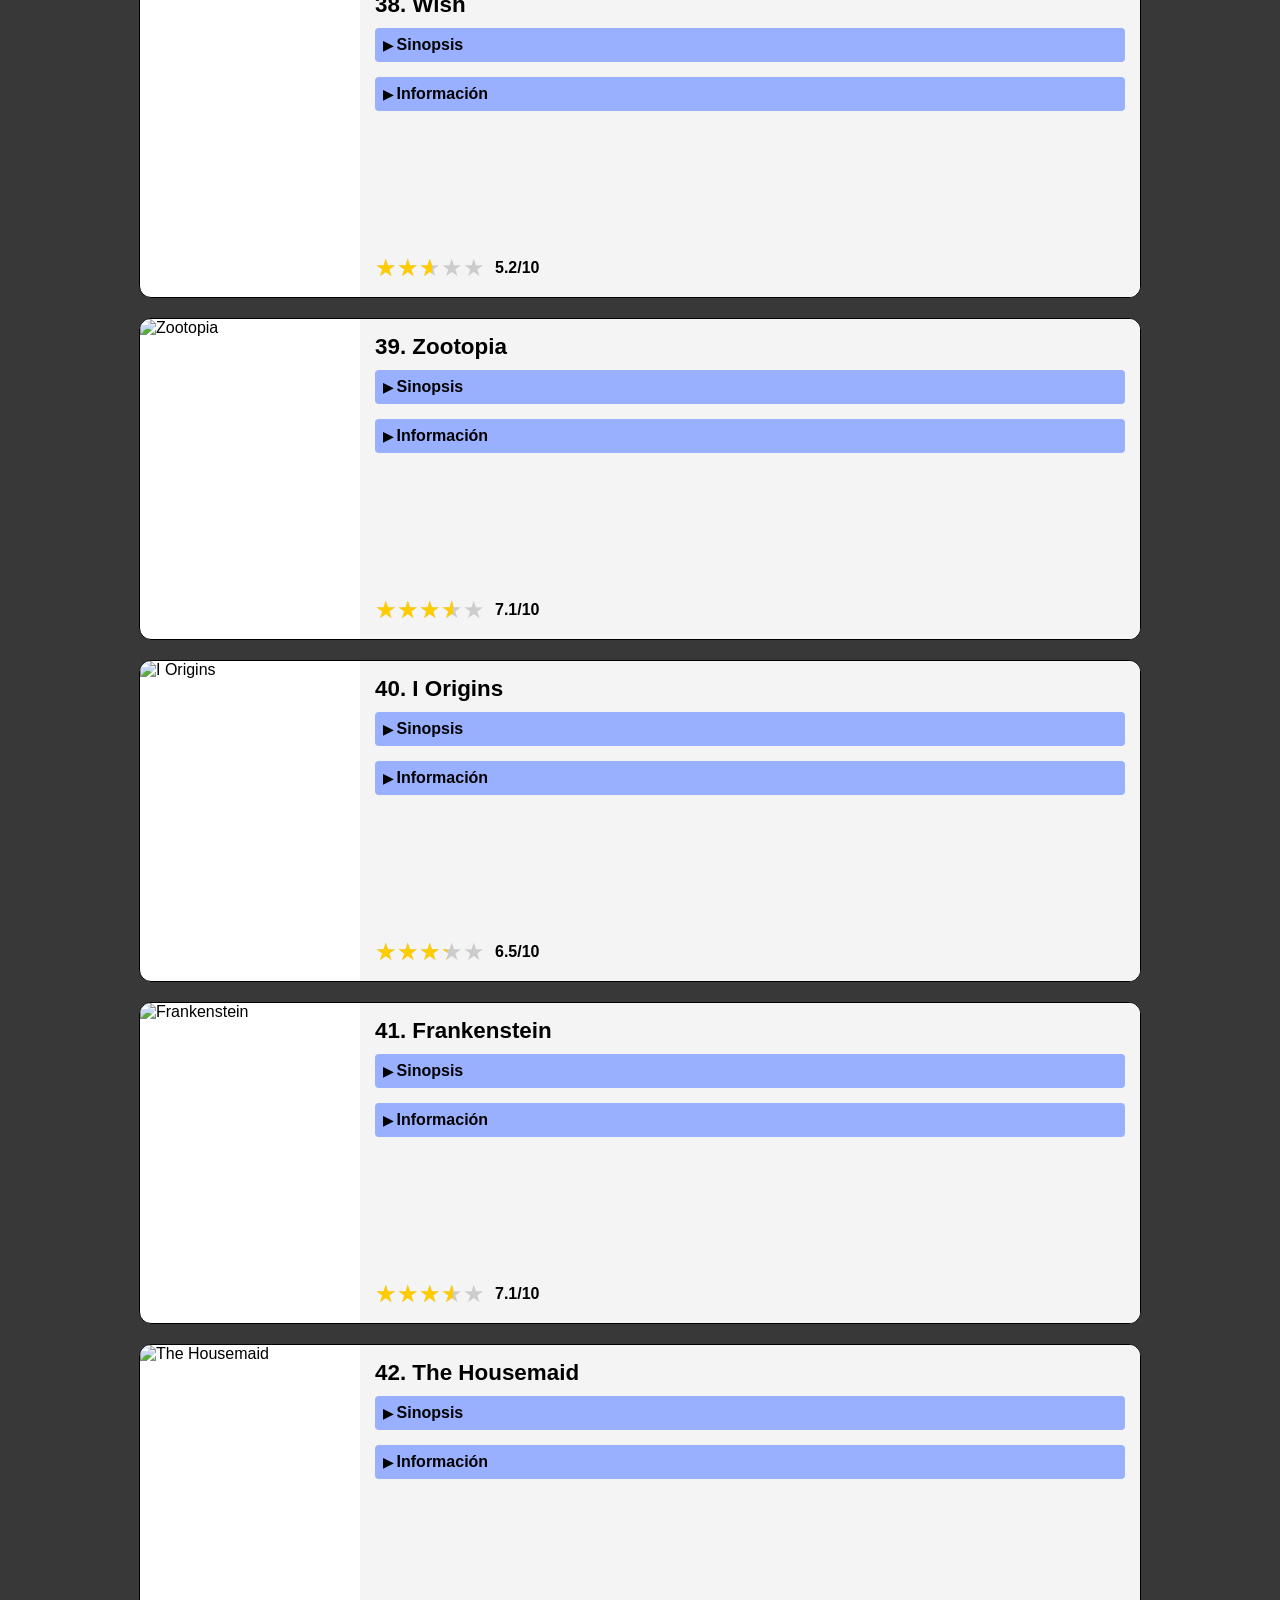
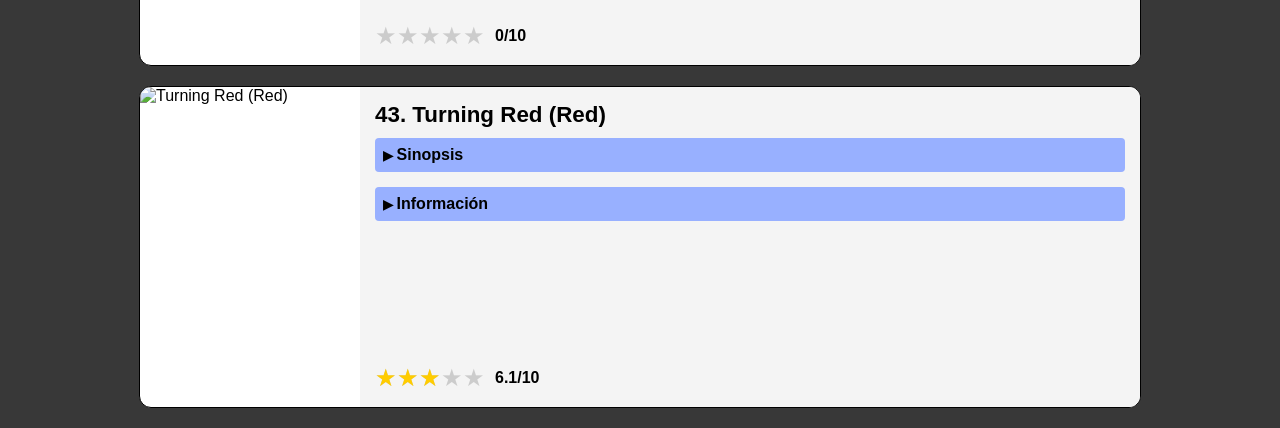
==== commit 977466a0: "changes 2" ====
--- a/Proyecto.html
+++ b/Proyecto.html
@@ -41,7 +41,7 @@
     "direccion": "Will Gluck",
     "genero": "Romance, Comedia | Comedia romántica, Bodas, Homosexualidad",
     "sinopsis": "Bea y Ben deciden fingir que son una pareja por conveniencia propia tras encontrarse inesperadamente en una boda en Australia.",
-    "imagen": "imagenes/wish.jpg"
+    "imagen": "https://image.tmdb.org/t/p/w500/anyone_but_you_poster.jpg"
   },
   {
     "titulo": "Aquaman",
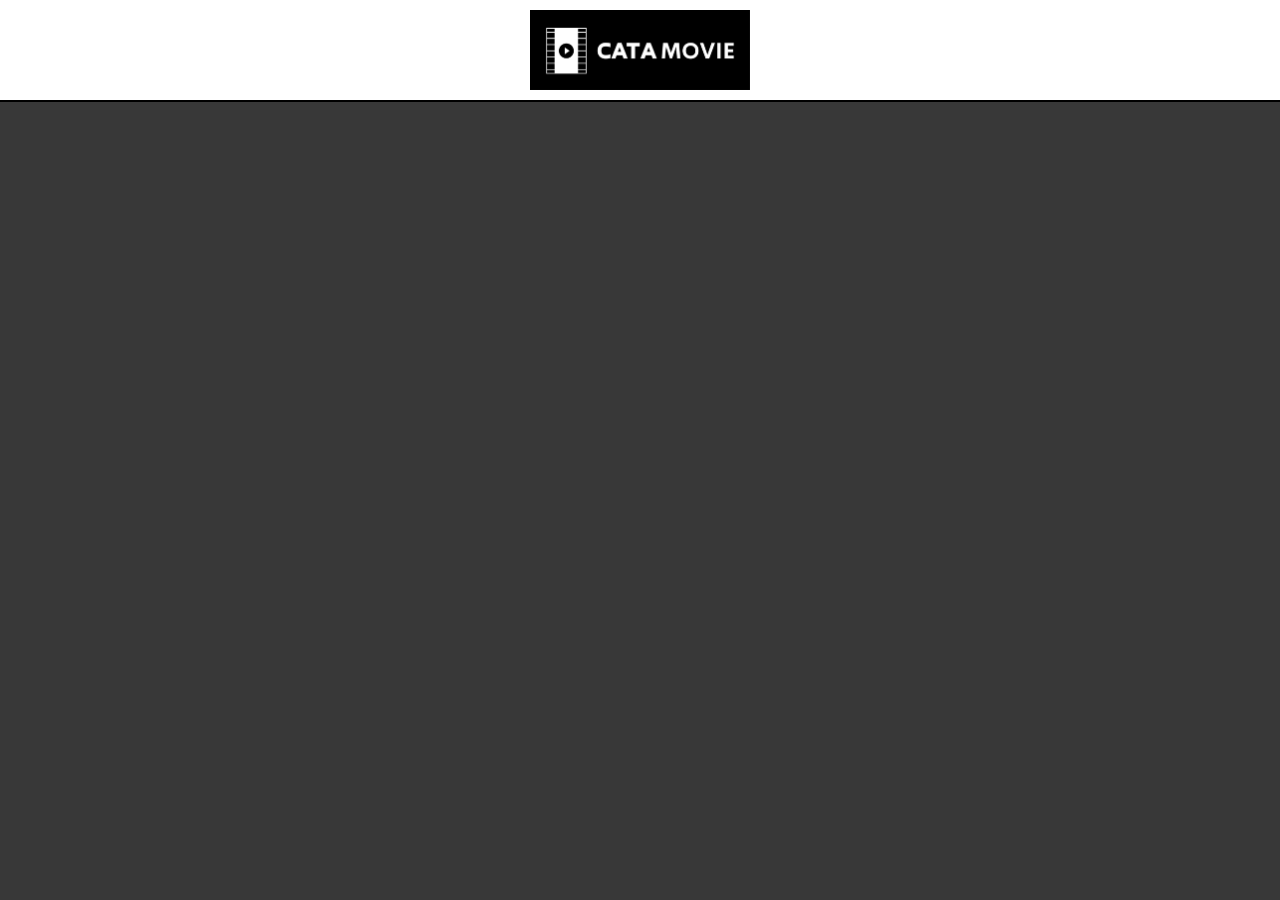
==== commit 438927ff: "Merge branch 'main' of https://github.com/AngelSambrano/Proyecto" ====
--- a/Proyecto.html
+++ b/Proyecto.html
@@ -41,7 +41,7 @@
     "direccion": "Will Gluck",
     "genero": "Romance, Comedia | Comedia romántica, Bodas, Homosexualidad",
     "sinopsis": "Bea y Ben deciden fingir que son una pareja por conveniencia propia tras encontrarse inesperadamente en una boda en Australia.",
-    "imagen": "https://image.tmdb.org/t/p/w500/anyone_but_you_poster.jpg"
+    "imagen": "imagenes/wish.jpg"
   },
   {
     "titulo": "Aquaman",
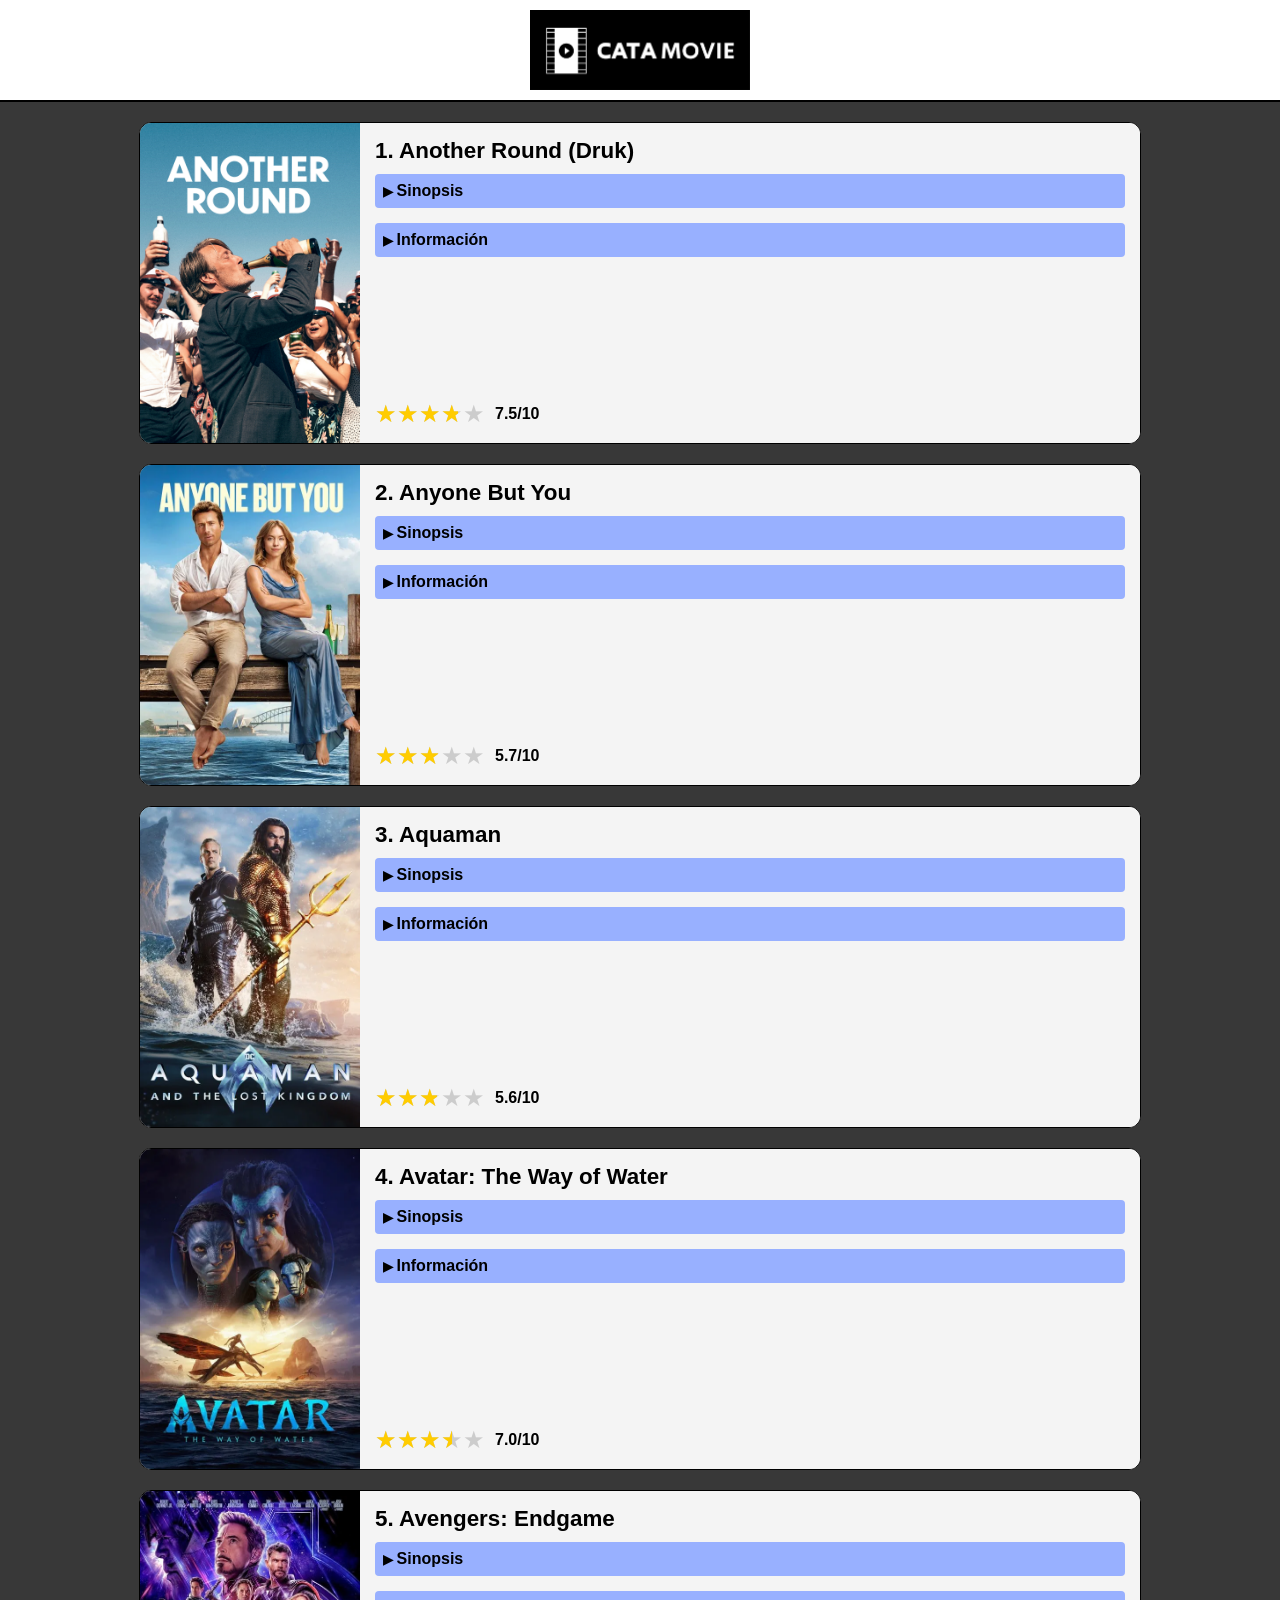
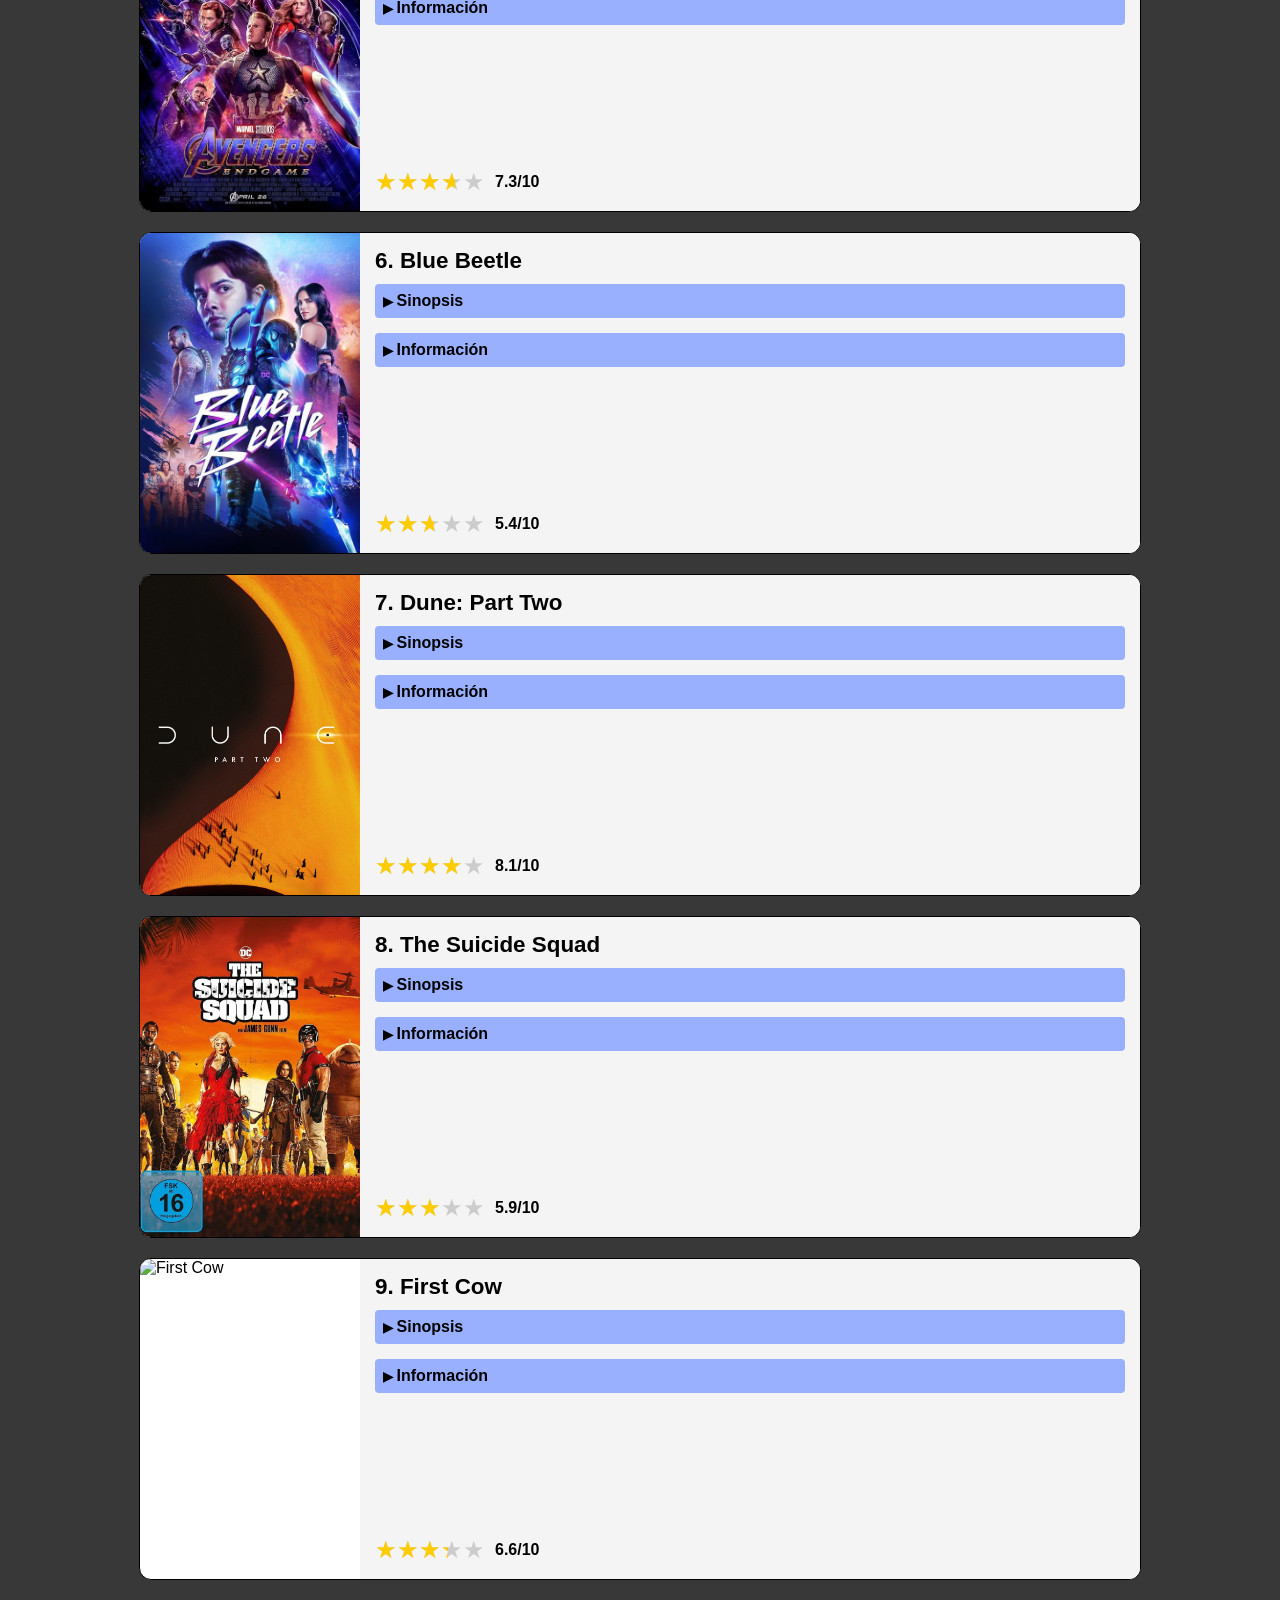
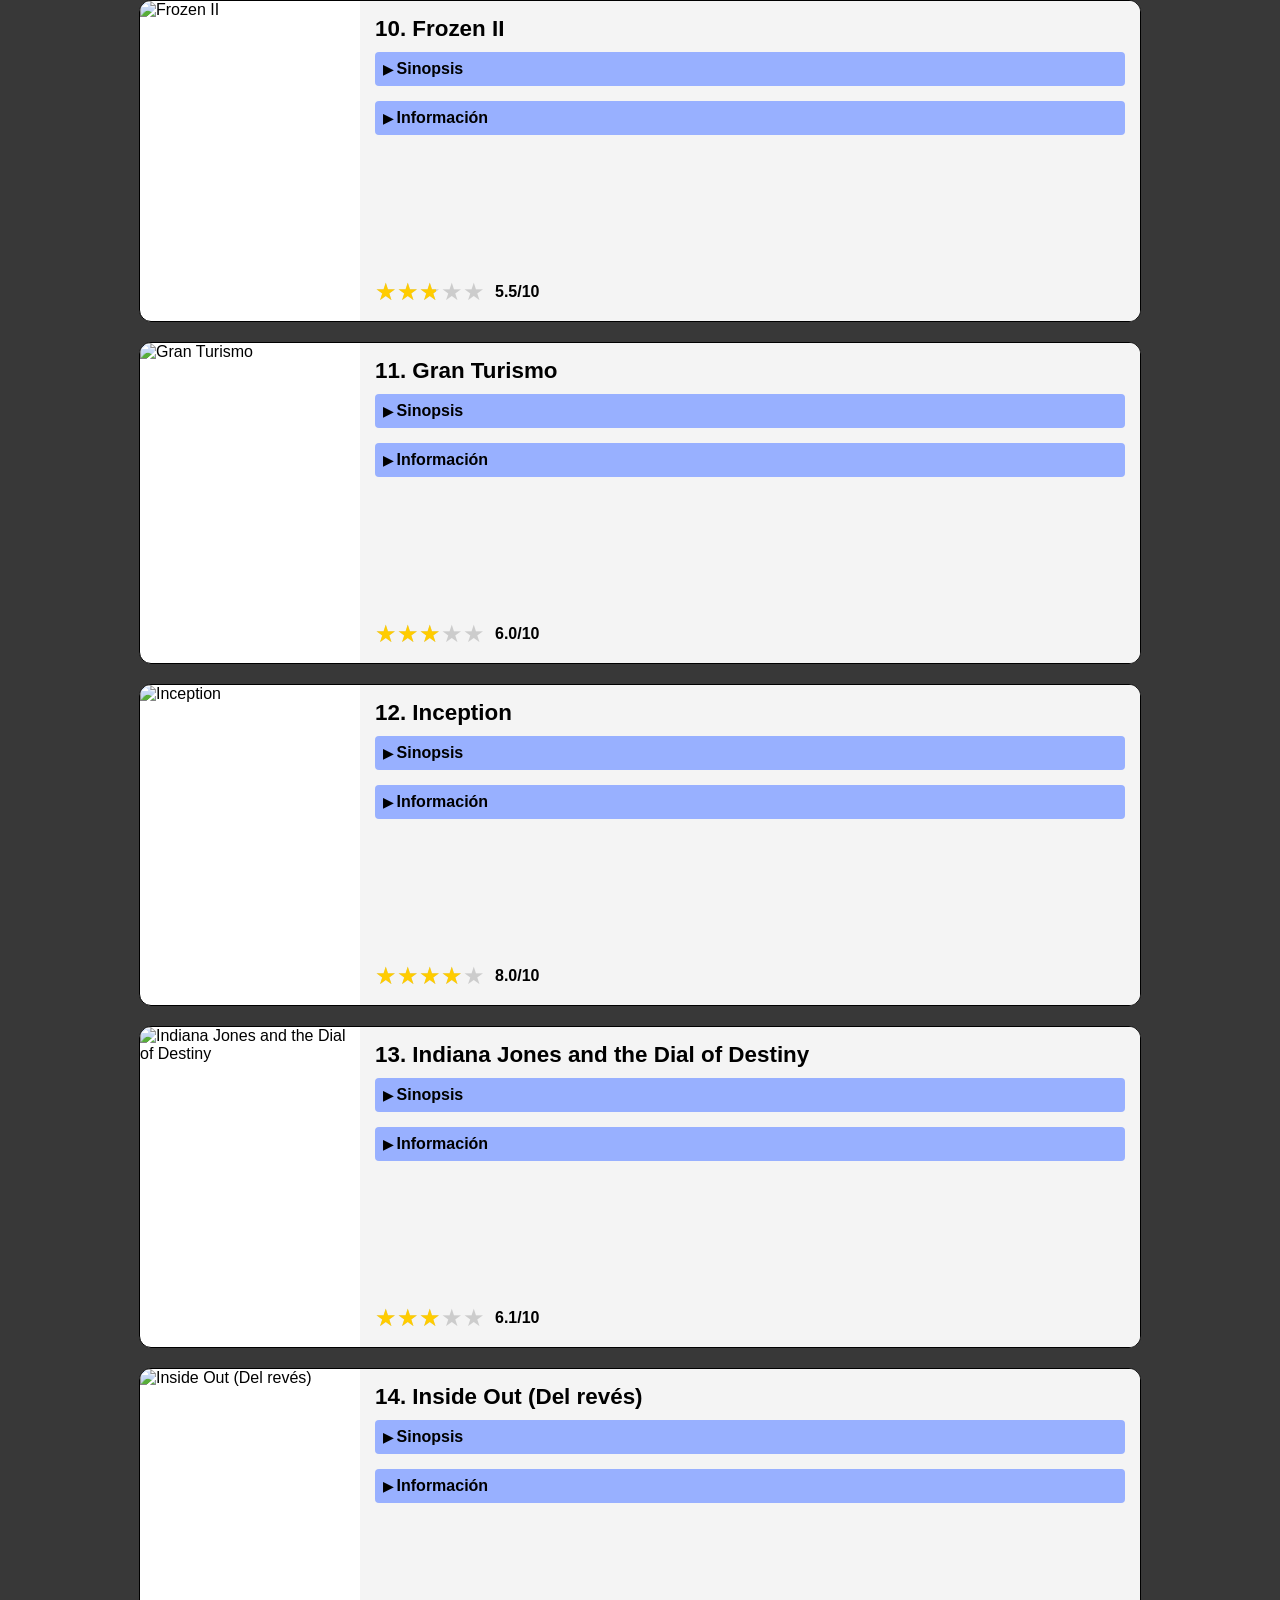
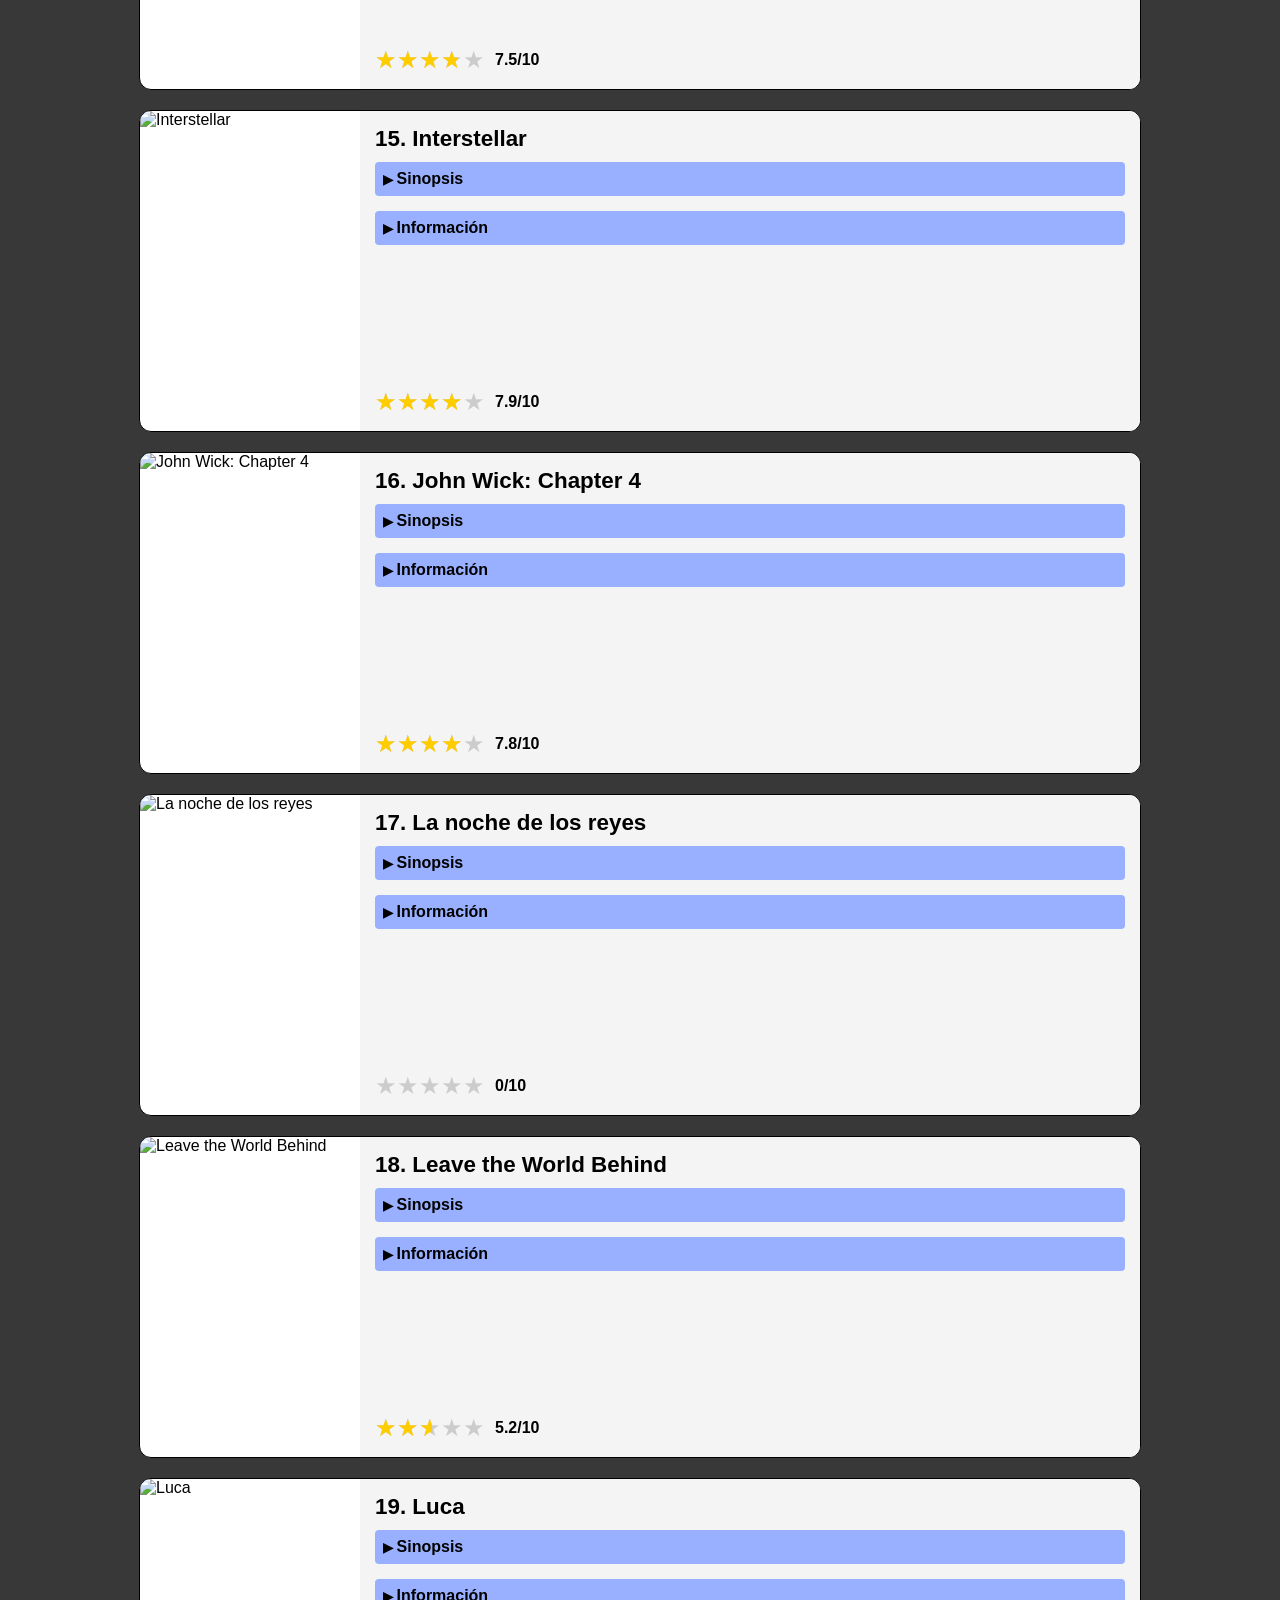
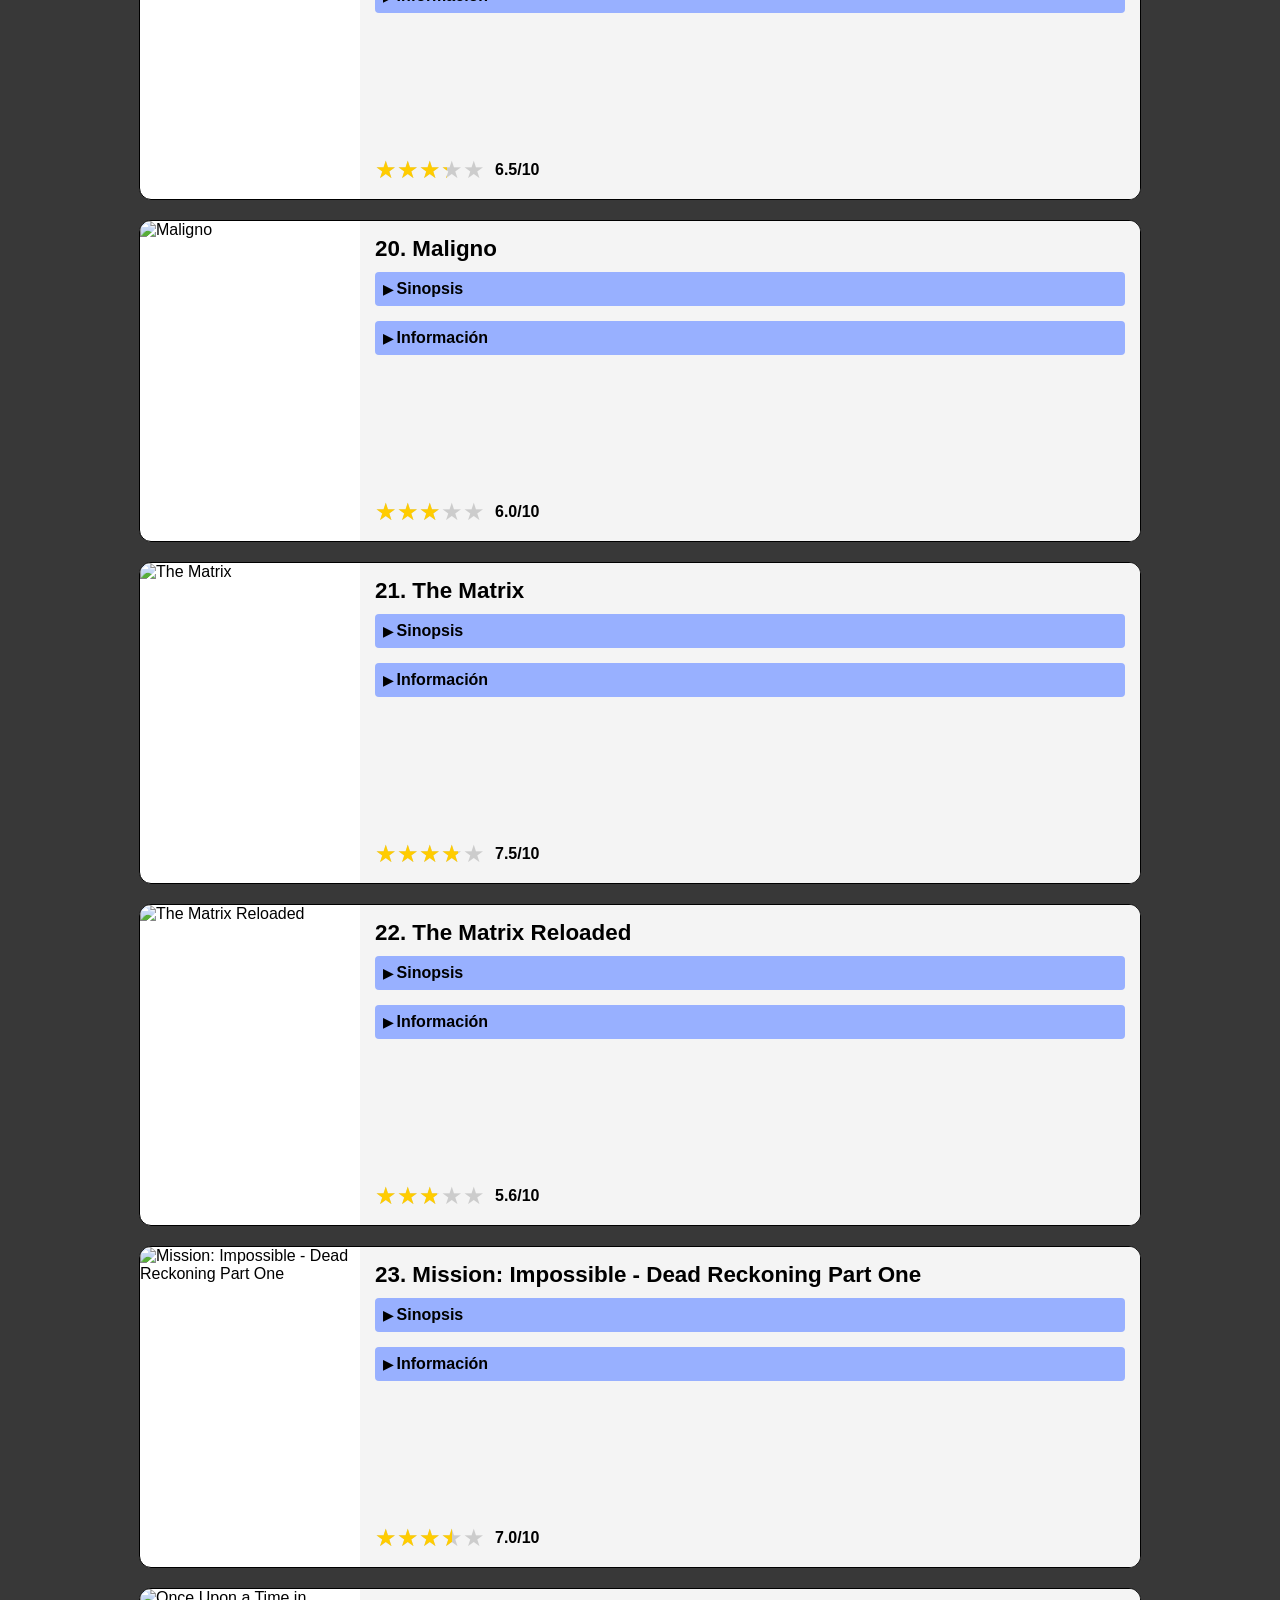
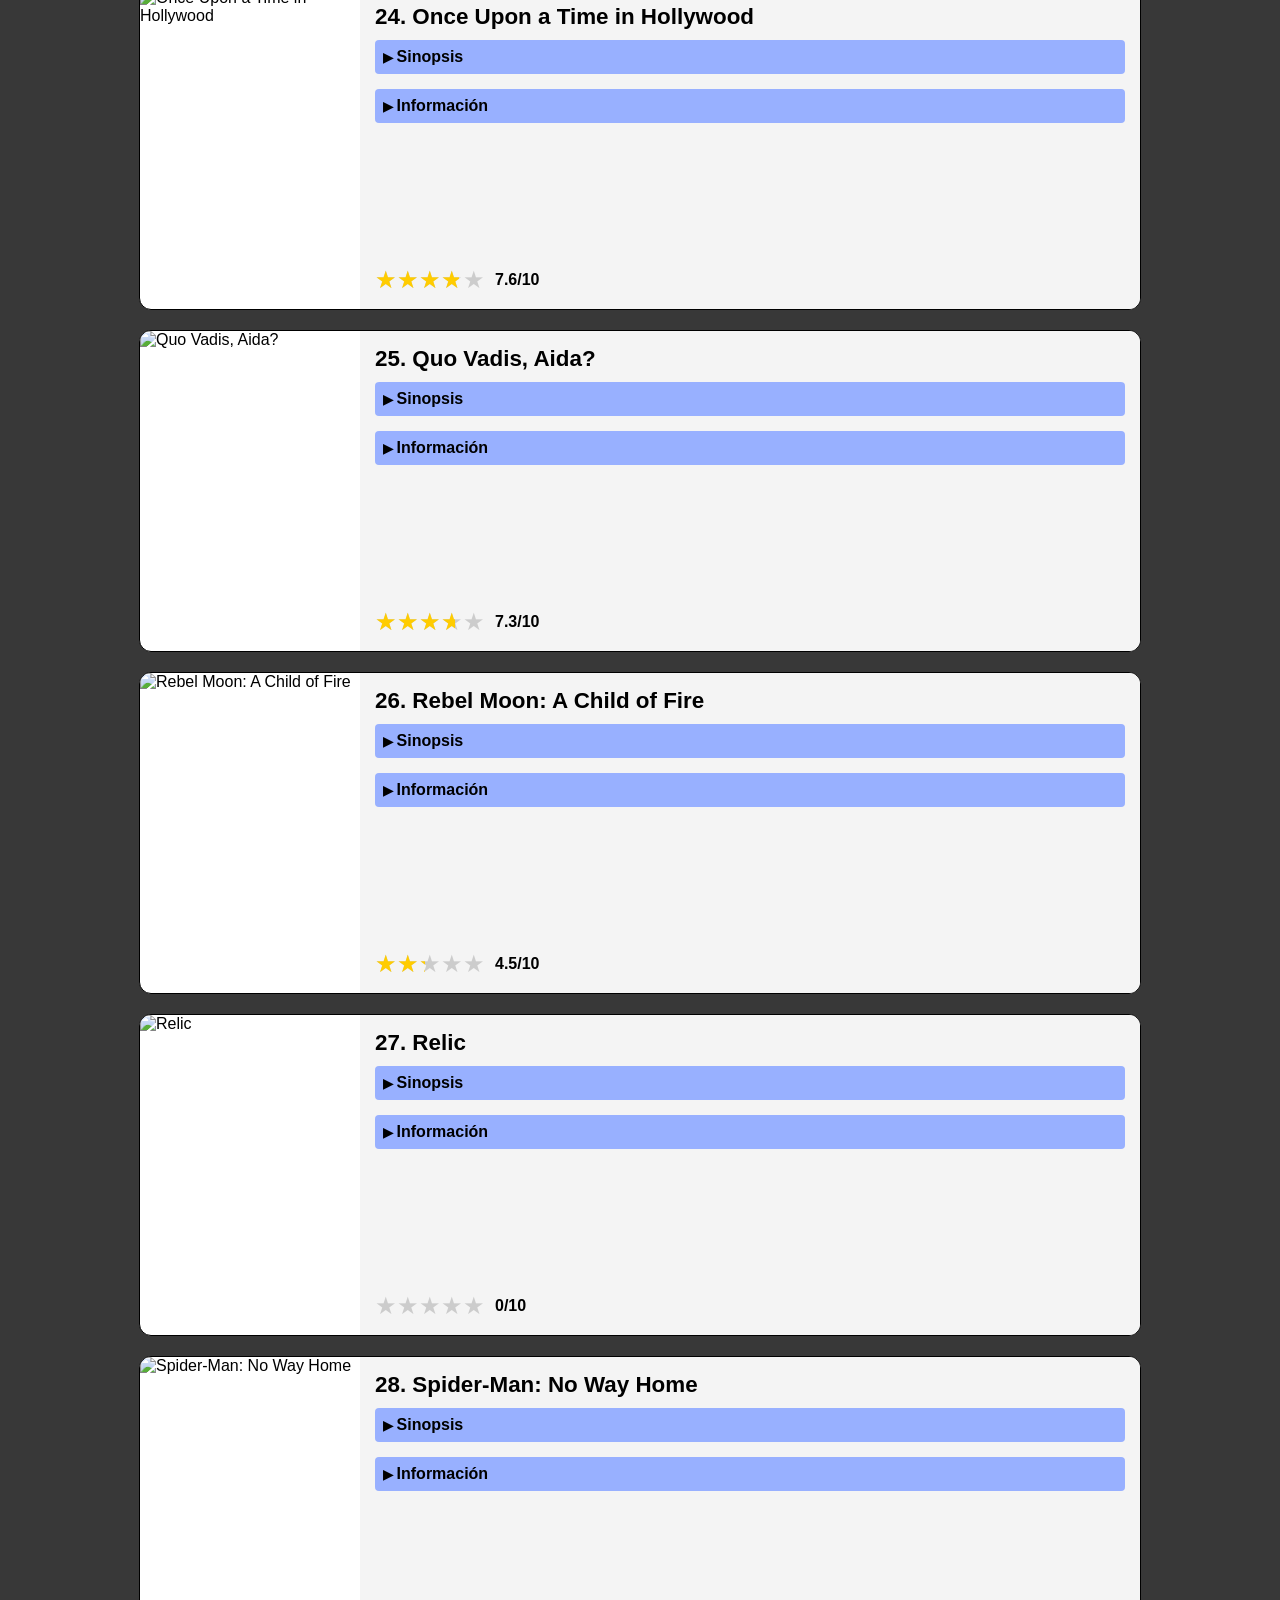
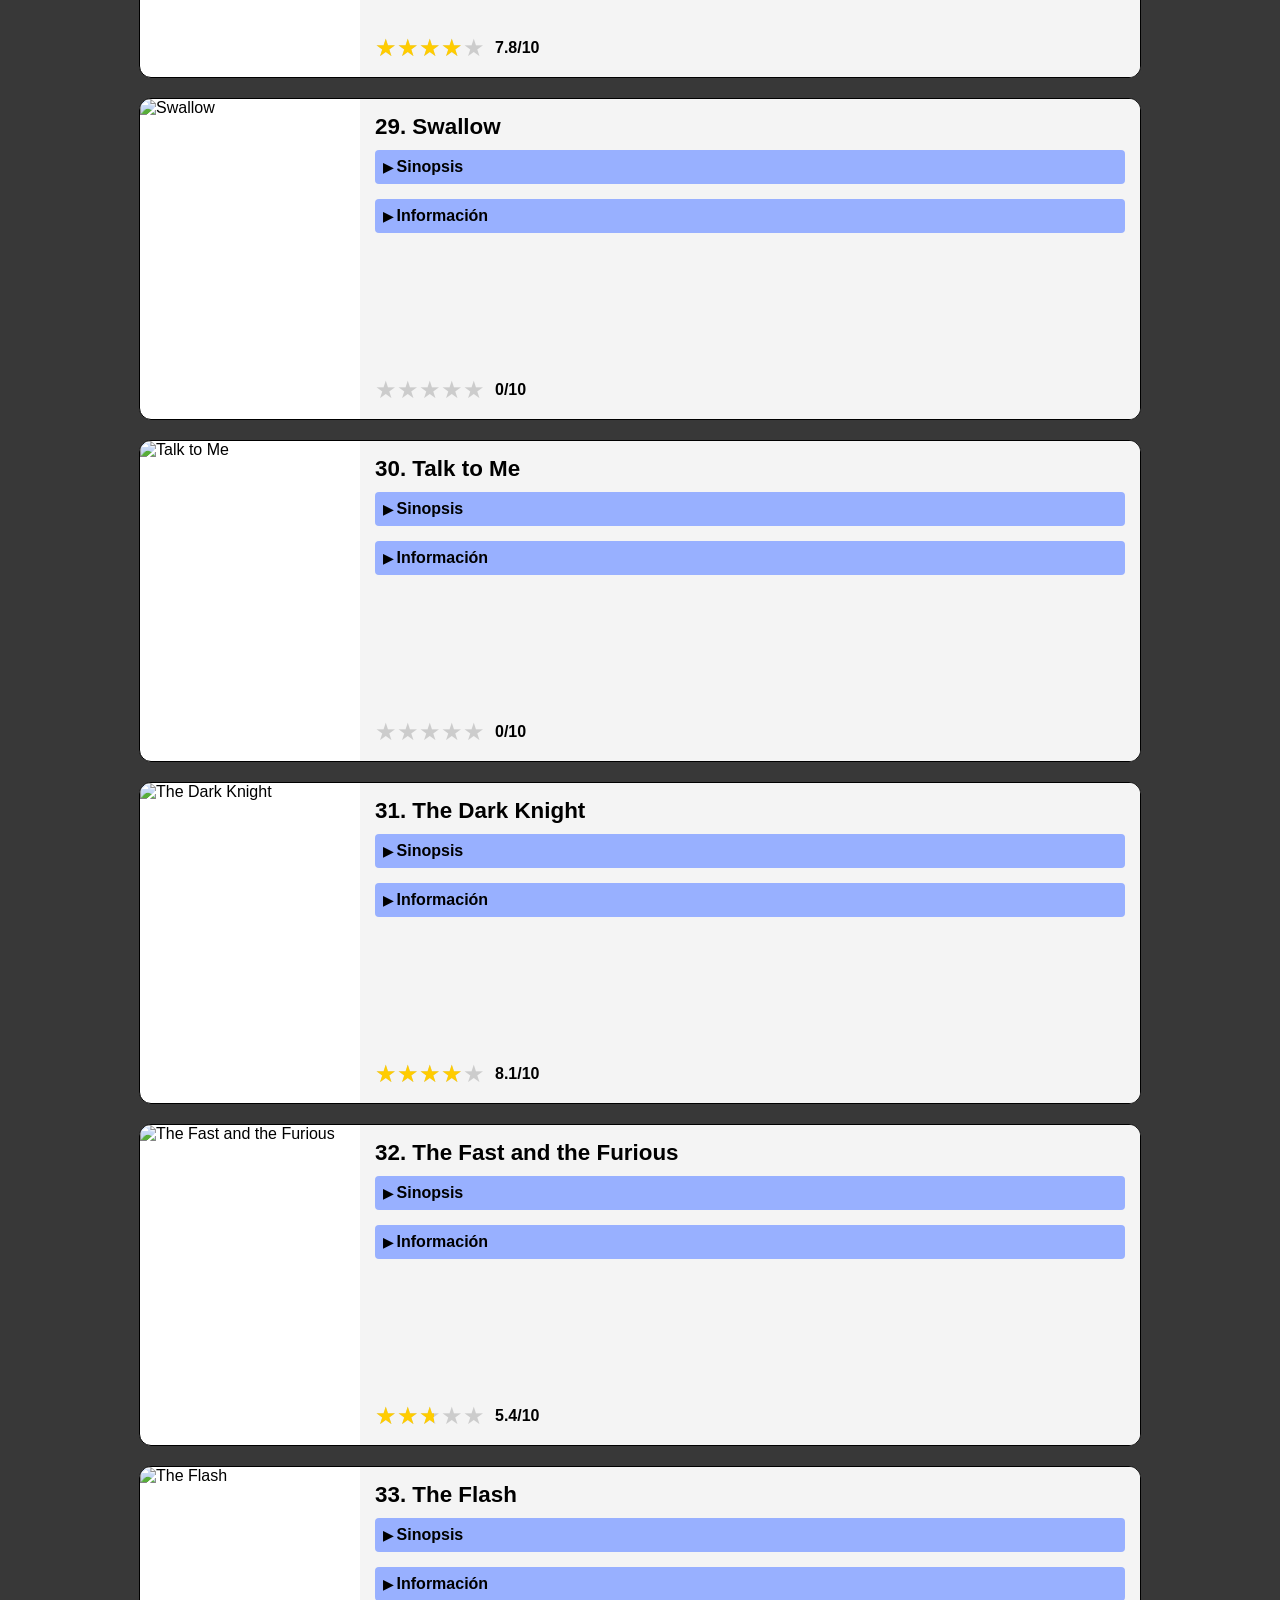
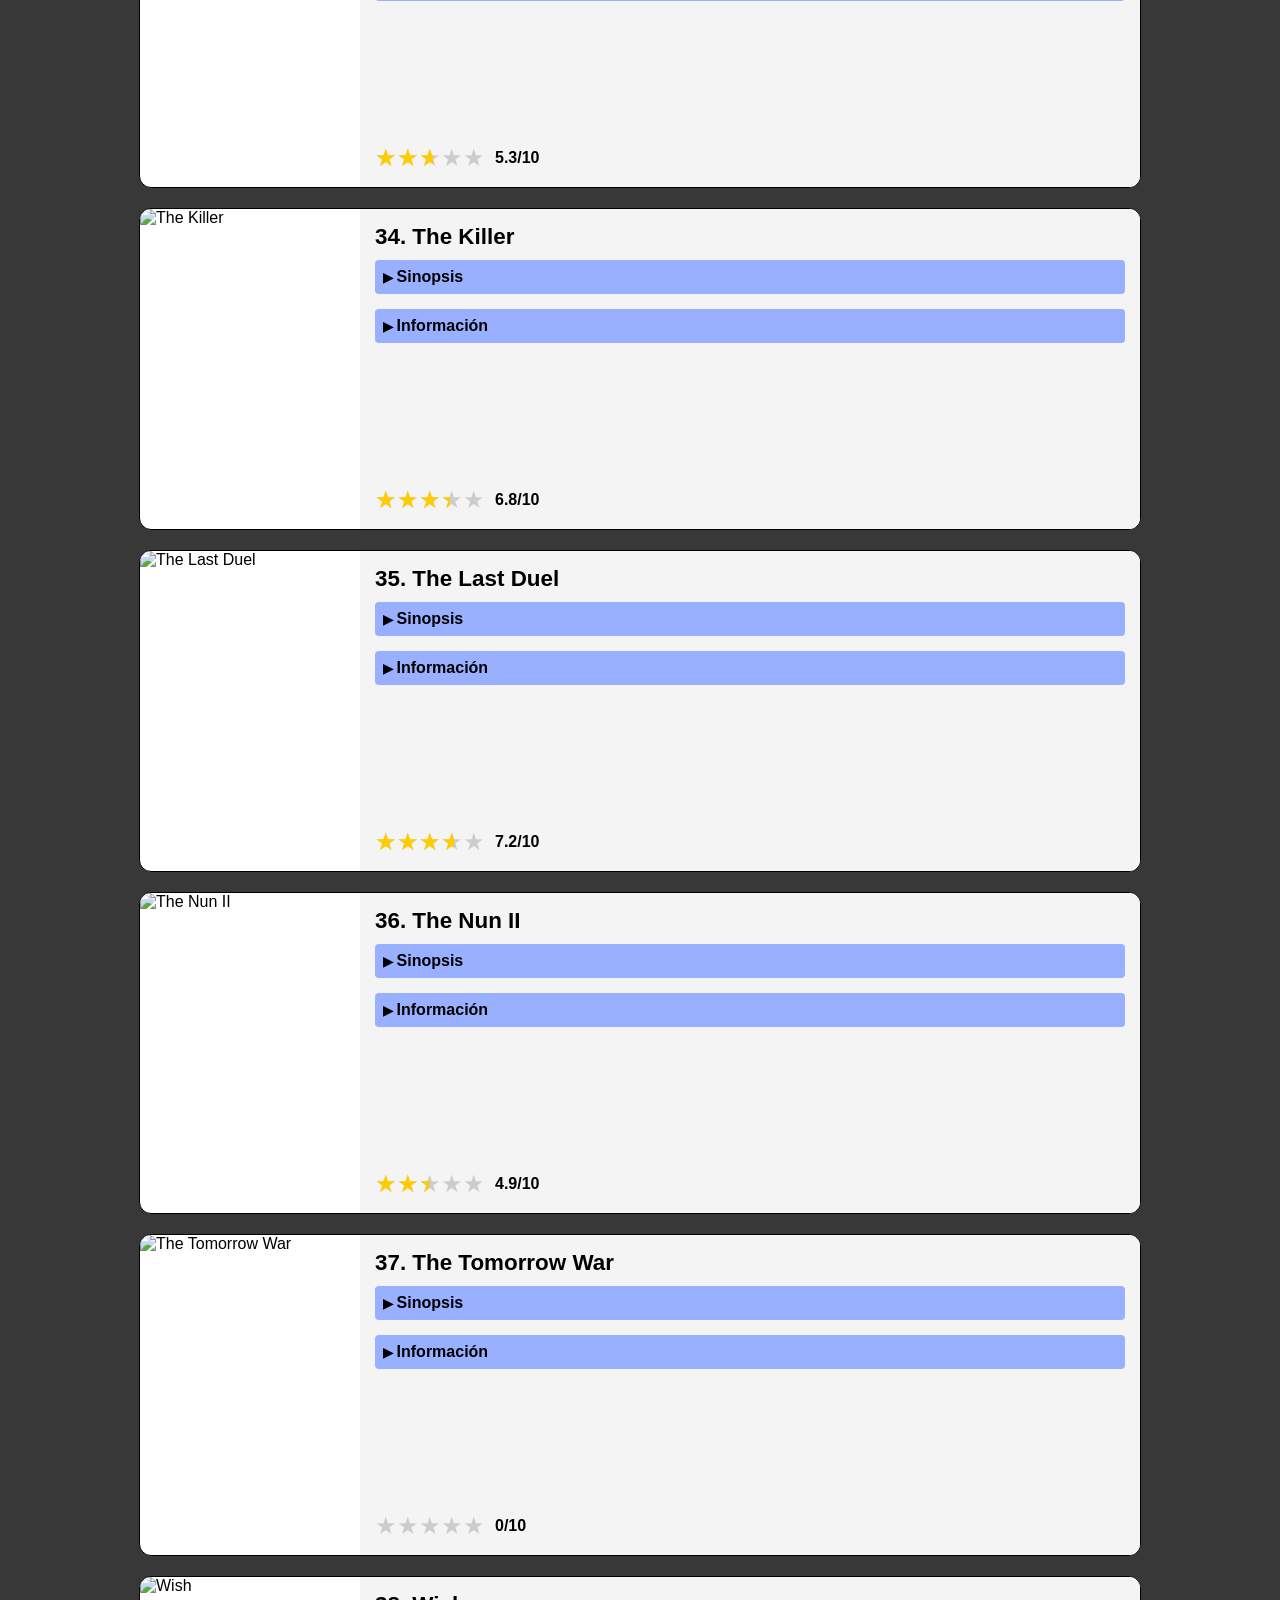
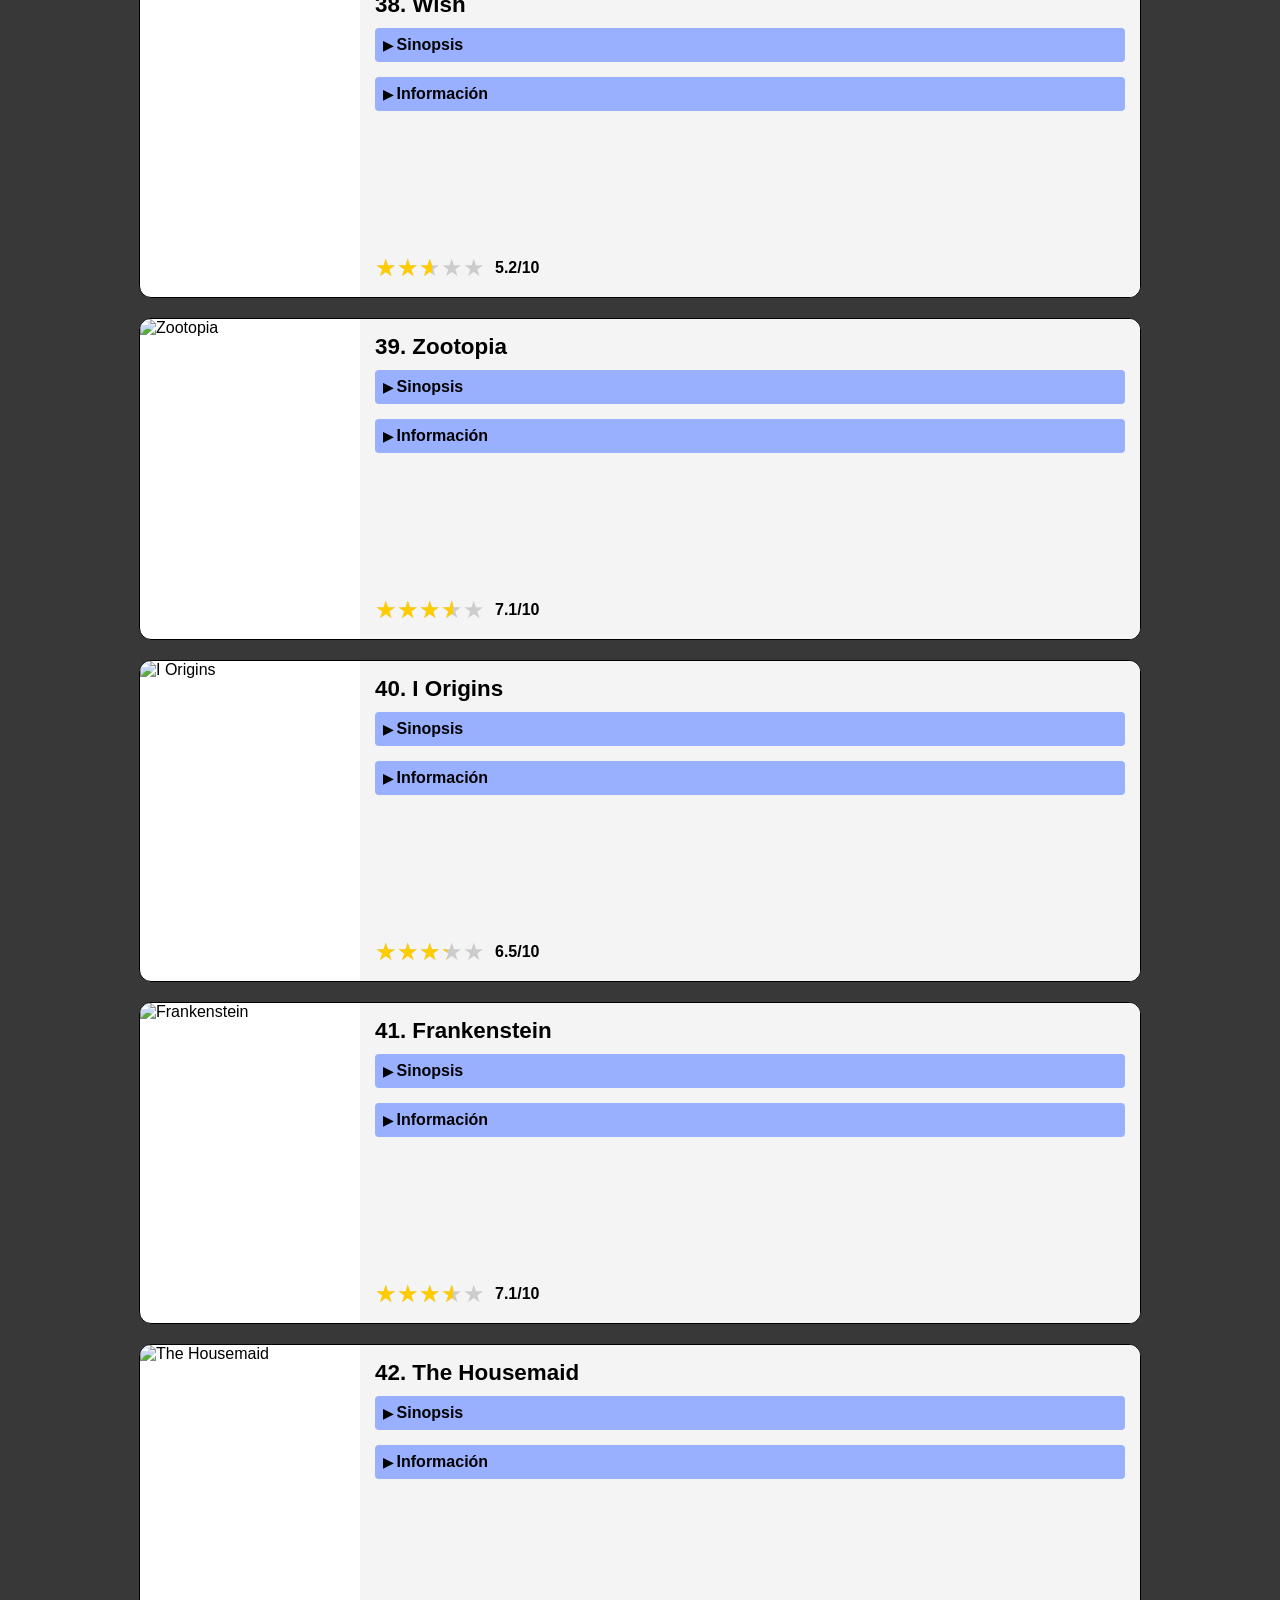
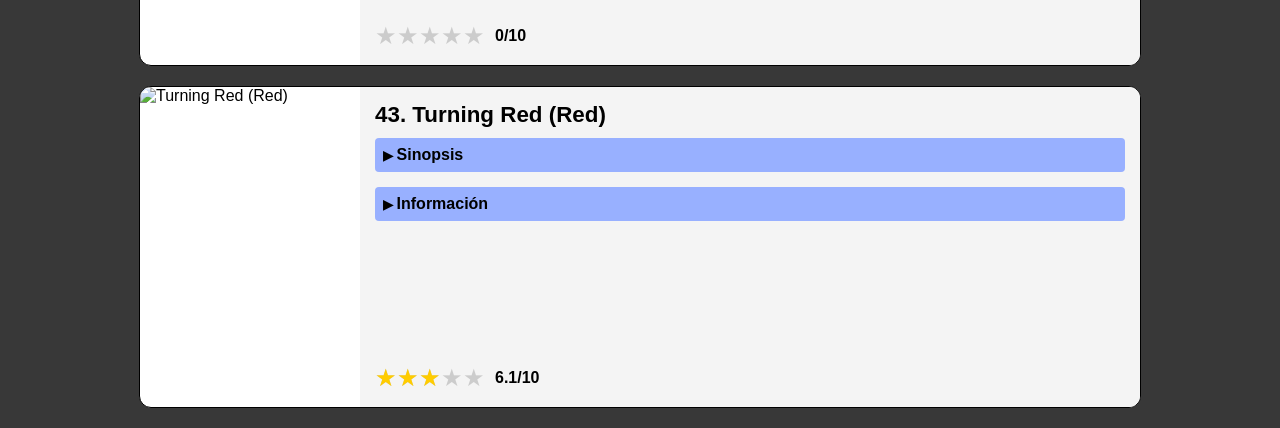
==== commit 10ce1255: "Actualizada pagina de proyecto con imagenes" ====
--- a/Proyecto.html
+++ b/Proyecto.html
@@ -1,24 +1,24 @@
 <!DOCTYPE html>
-<html lang="en">
+<html lang="es">
 
 <head>
-    <meta charset="UTF-8">
-    <meta name="viewport" content="width=device-width, initial-scale=1.0">
-    <title>Cátalogo de Peliculas</title>
-    <link rel="stylesheet" href="Proyecto.css">
+  <meta charset="UTF-8">
+  <meta name="viewport" content="width=device-width, initial-scale=1.0">
+  <title>Cátalogo de Peliculas</title>
+  <link rel="stylesheet" href="Proyecto.css">
 </head>
 
 <body>
-    <header>
-        <img src="imagenes/with_padding.png" alt="">
+  <header>
+    <img src="imagenes/with_padding.png" alt="">
 
-    </header>
-    <nav></nav>
-    <div class="container">
-        <section id="movieList">
-        </section>
-    </div>
-    <script id="datos-peliculas" type="application/json">
+  </header>
+  <nav></nav>
+  <div class="container">
+    <section id="movieList">
+    </section>
+  </div>
+  <script id="datos-peliculas" type="application/json">
     [
   {
     "titulo": "Another Round (Druk)",
@@ -41,7 +41,7 @@
     "direccion": "Will Gluck",
     "genero": "Romance, Comedia | Comedia romántica, Bodas, Homosexualidad",
     "sinopsis": "Bea y Ben deciden fingir que son una pareja por conveniencia propia tras encontrarse inesperadamente en una boda en Australia.",
-    "imagen": "imagenes/wish.jpg"
+    "imagen": "imagenes/AnyoneButYou.webp"
   },
   {
     "titulo": "Aquaman",
@@ -52,7 +52,7 @@
     "direccion": "James Wan",
     "genero": "Fantástico, Acción | Aventuras marinas, Superhéroes, Cómic",
     "sinopsis": "Arthur Curry descubre que es mitad humano y mitad atlante, enfrentándose a su destino para convertirse en el rey de Atlantis.",
-    "imagen": "https://image.tmdb.org/t/p/w500/aquaman_2018.jpg"
+    "imagen": "imagenes/Aquaman.webp"
   },
   {
     "titulo": "Avatar: The Way of Water",
@@ -63,7 +63,7 @@
     "direccion": "James Cameron",
     "genero": "Ciencia ficción, Aventuras, Fantástico, Acción | Familia, Extraterrestres",
     "sinopsis": "La familia Sully debe hacer sacrificios para mantenerse a salvo cuando los hombres del cielo regresan a los bosques de Pandora.",
-    "imagen": "https://image.tmdb.org/t/p/w500/avatar_way_water.jpg"
+    "imagen": "imagenes/Avatar.webp"
   },
   {
     "titulo": "Avengers: Endgame",
@@ -74,7 +74,7 @@
     "direccion": "Anthony Russo, Joe Russo",
     "genero": "Ciencia ficción, Fantástico, Acción | Superhéroes, Viajes en el tiempo",
     "sinopsis": "Los Vengadores sobrevivientes deben reunirse para deshacer las acciones de Thanos y restaurar el orden en el universo.",
-    "imagen": "https://image.tmdb.org/t/p/w500/avengers_endgame.jpg"
+    "imagen": "imagenes/Avengers.jpg"
   },
   {
     "titulo": "Blue Beetle",
@@ -85,7 +85,7 @@
     "direccion": "Angel Manuel Soto",
     "genero": "Fantástico, Acción, Ciencia ficción | Superhéroes, Cómic",
     "sinopsis": "Jaime Reyes se convierte en el huésped de una antigua reliquia de biotecnología alienígena que le otorga una armadura con poderes extraordinarios.",
-    "imagen": "https://image.tmdb.org/t/p/w500/blue_beetle_poster.jpg"
+    "imagen": "imagenes/BlueBeetle.webp"
   },
   {
     "titulo": "Dune: Part Two",
@@ -96,7 +96,7 @@
     "direccion": "Denis Villeneuve",
     "genero": "Ciencia ficción, Aventuras, Acción, Drama | Cine épico",
     "sinopsis": "Paul Atreides se une a los Fremen en un viaje espiritual y marcial para convertirse en mesías y evitar una Guerra Santa universal.",
-    "imagen": "https://image.tmdb.org/t/p/w500/dune_part_two.jpg"
+    "imagen": "Dune2.jpg"
   },
   {
     "titulo": "The Suicide Squad",
@@ -107,7 +107,7 @@
     "direccion": "James Gunn",
     "genero": "Acción, Fantástico, Thriller | Crimen, Cómic, Superhéroes",
     "sinopsis": "Un grupo de supervillanos es enviado a una misión suicida en la isla Corto Maltese bajo las órdenes de Amanda Waller.",
-    "imagen": "https://image.tmdb.org/t/p/w500/the_suicide_squad_2021.jpg"
+    "imagen": "imagenes/ElEscuadronSuicida.jpg"
   },
   {
     "titulo": "First Cow",
@@ -496,7 +496,7 @@
   }
 ]</script>
 
-    <script src="script.js"></script>
+  <script src="script.js"></script>
 </body>
 
 </html>
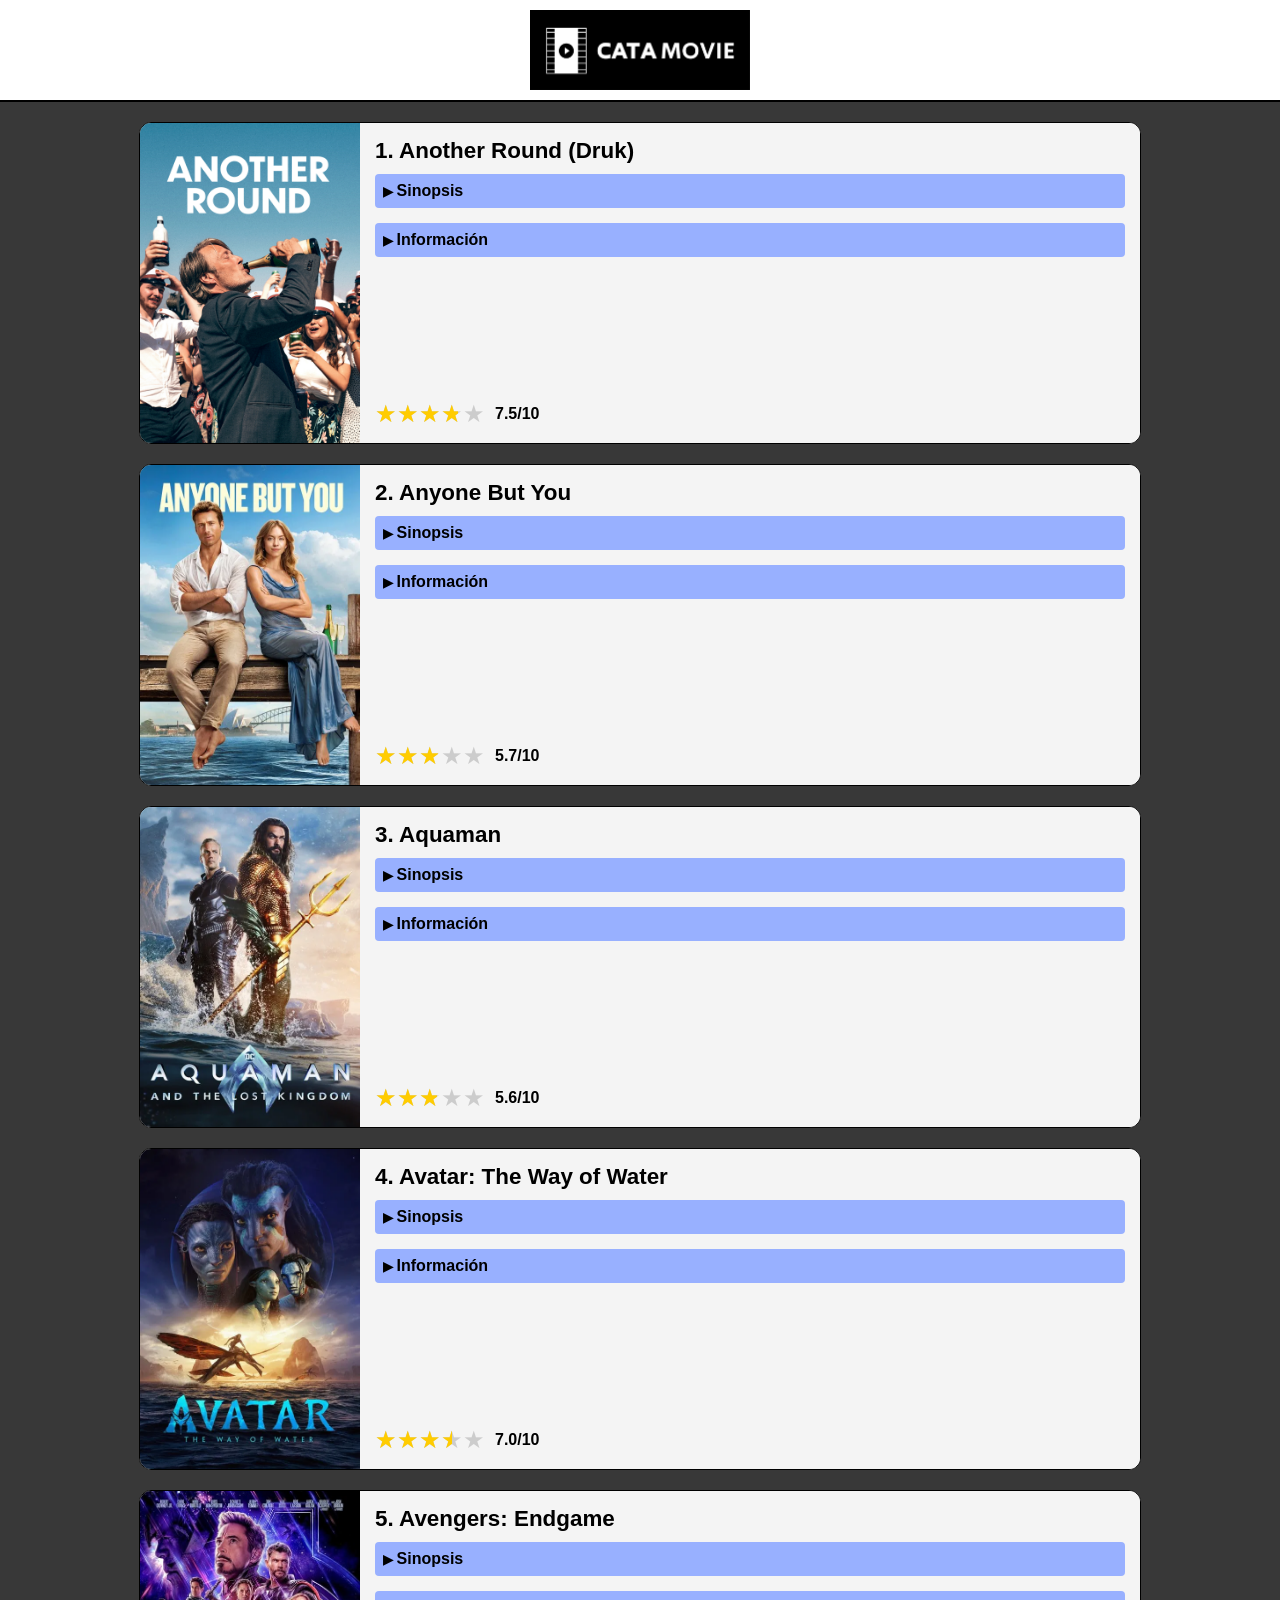
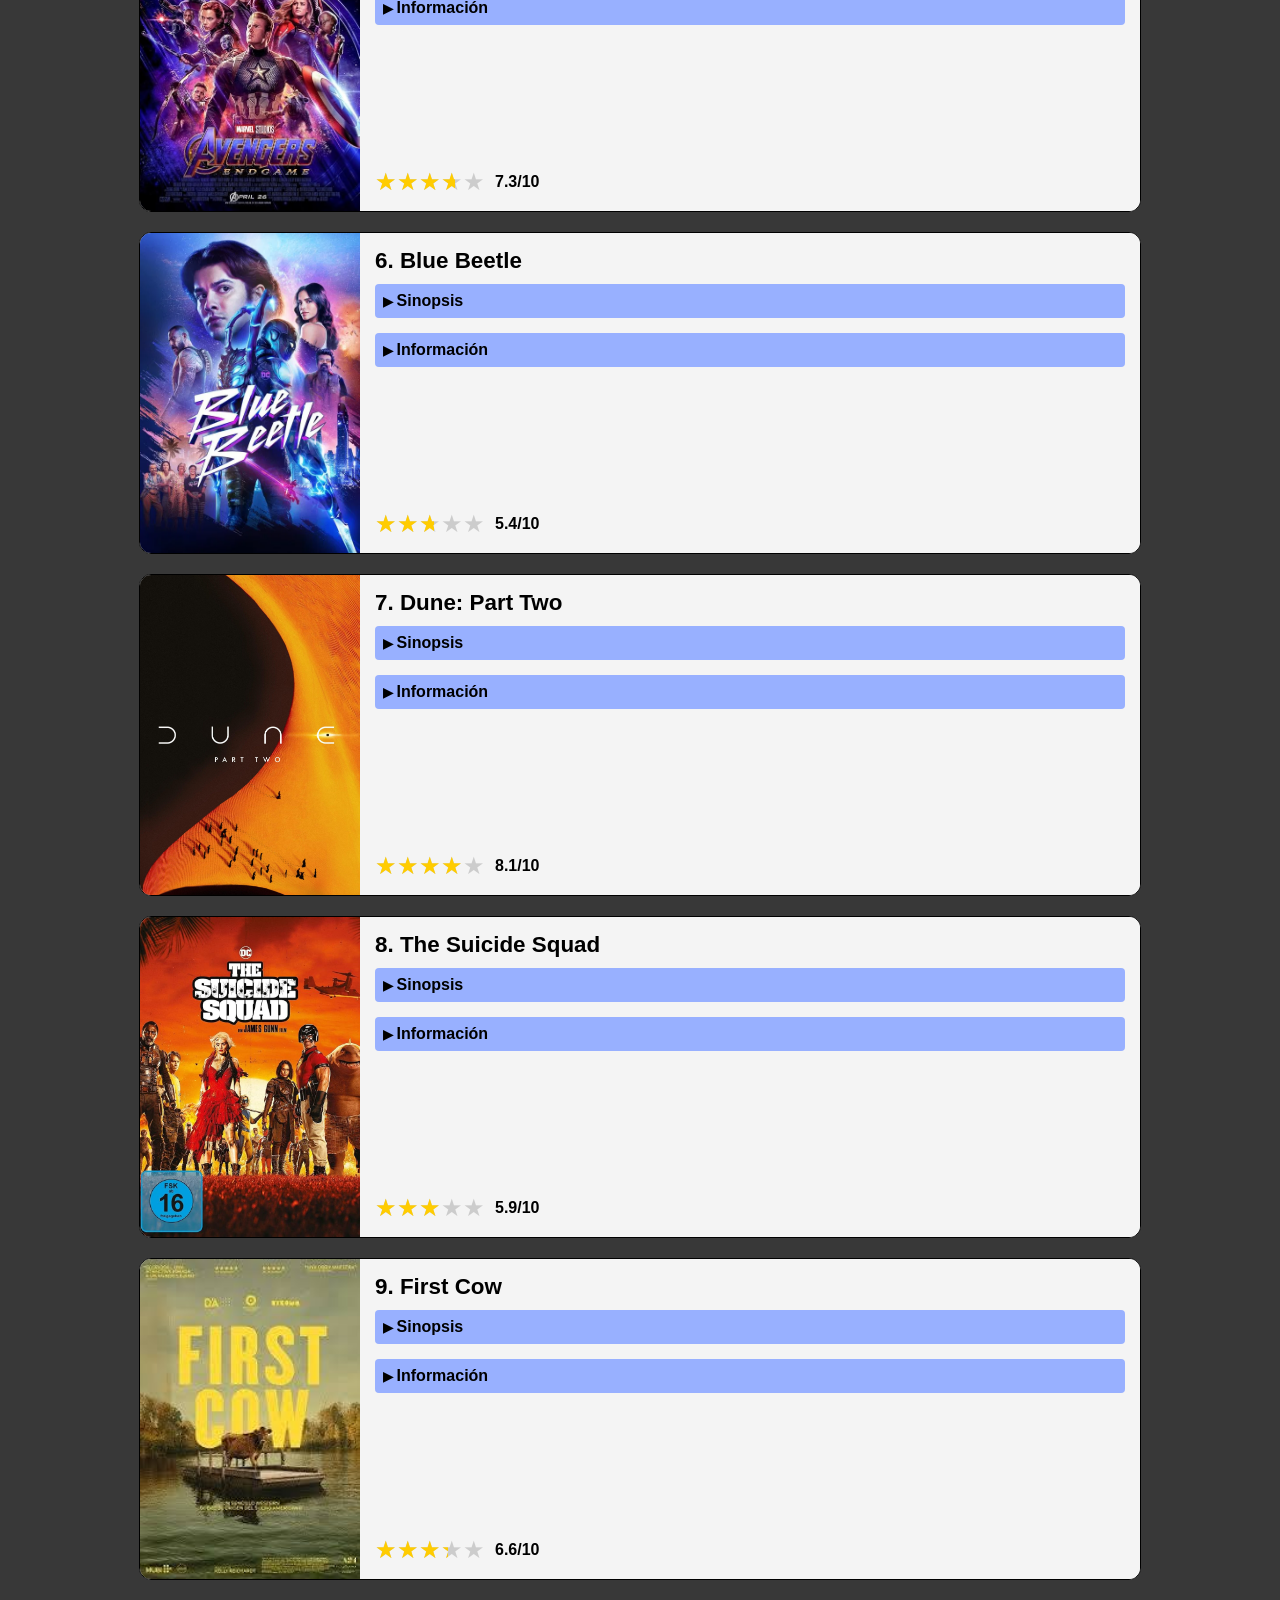
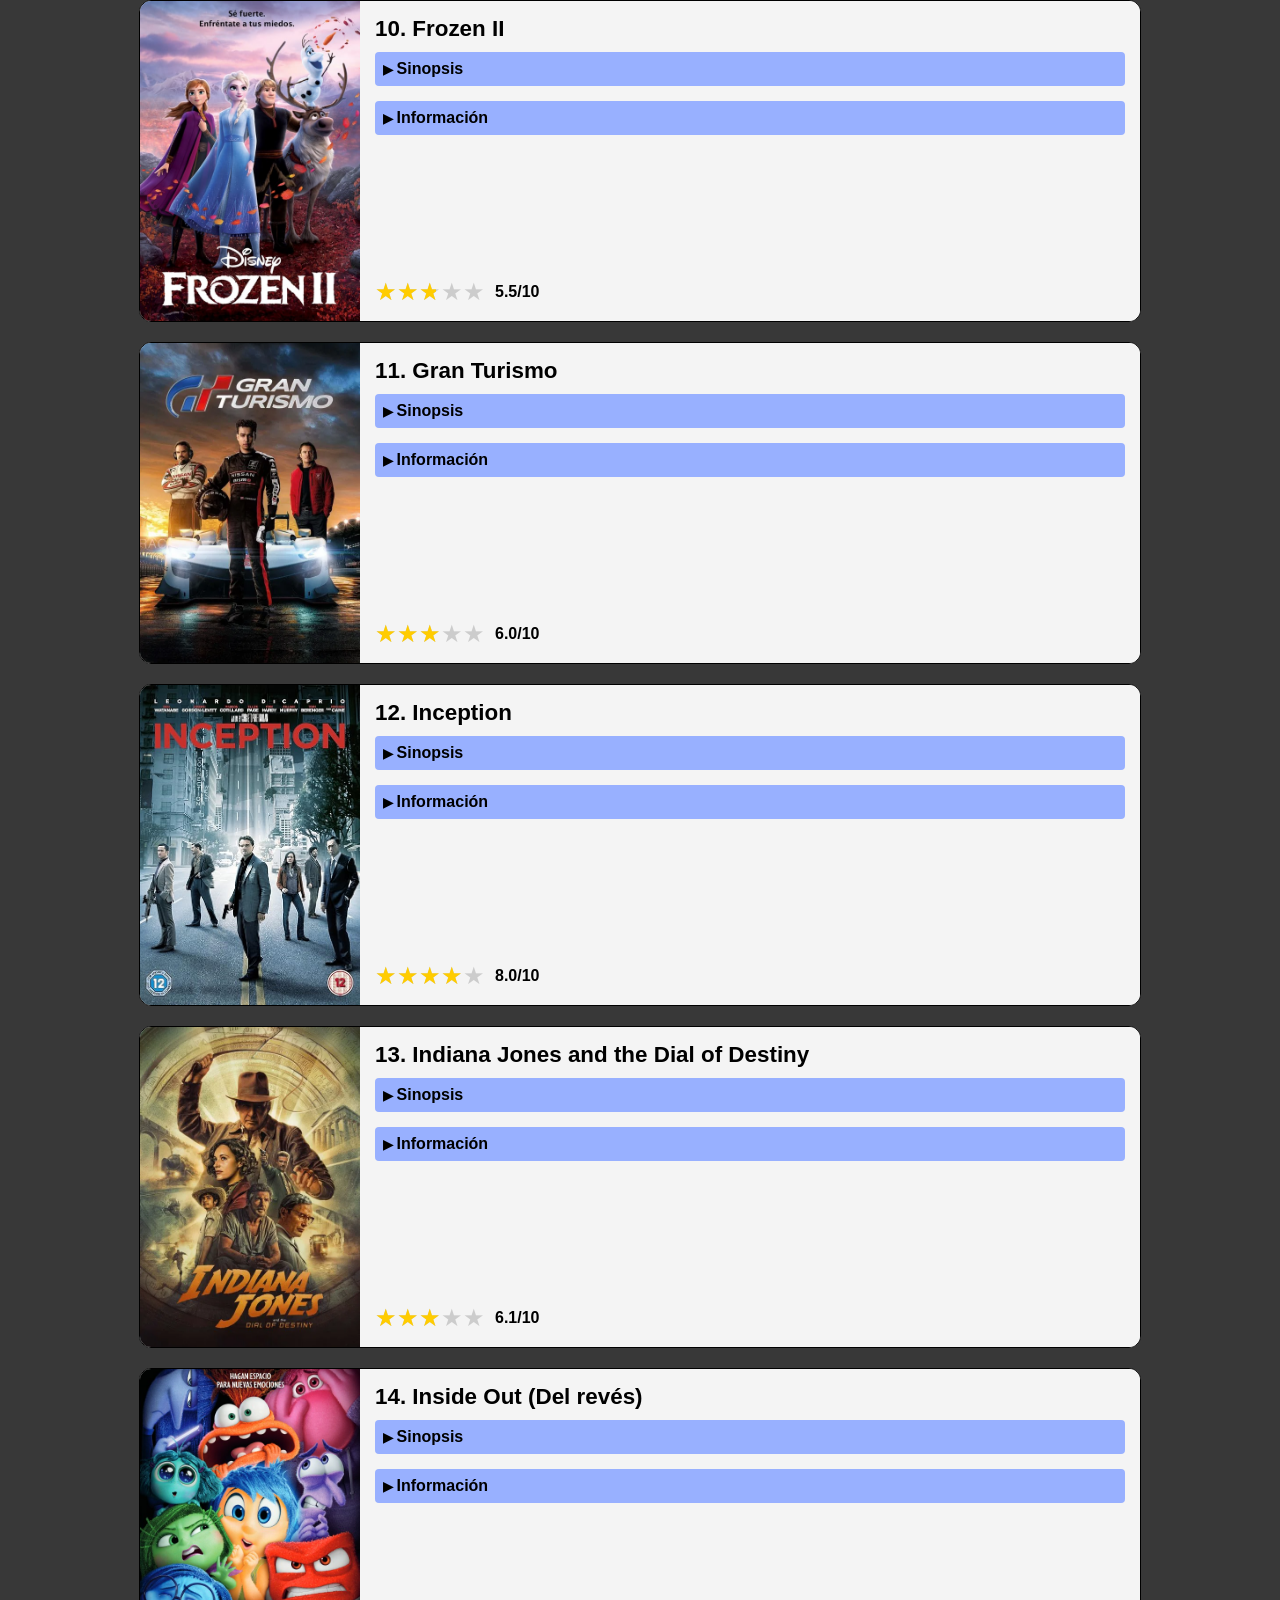
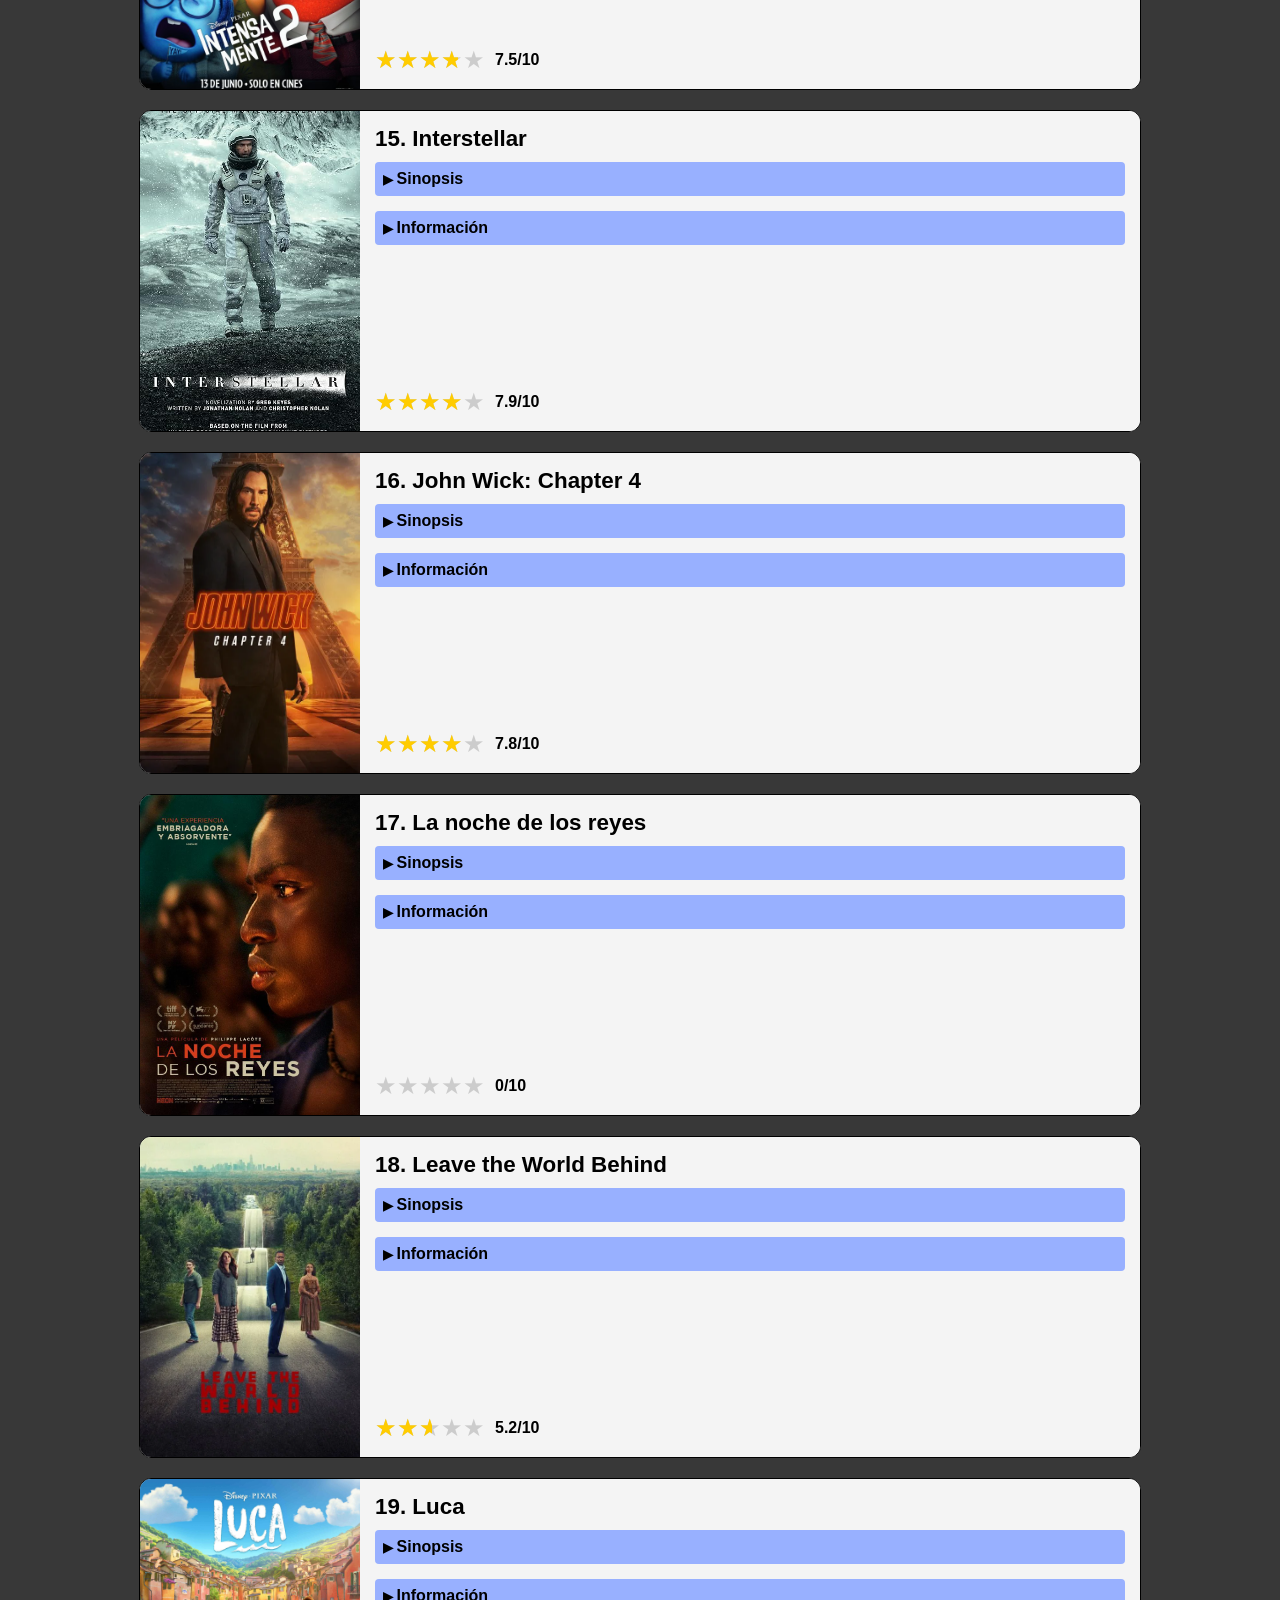
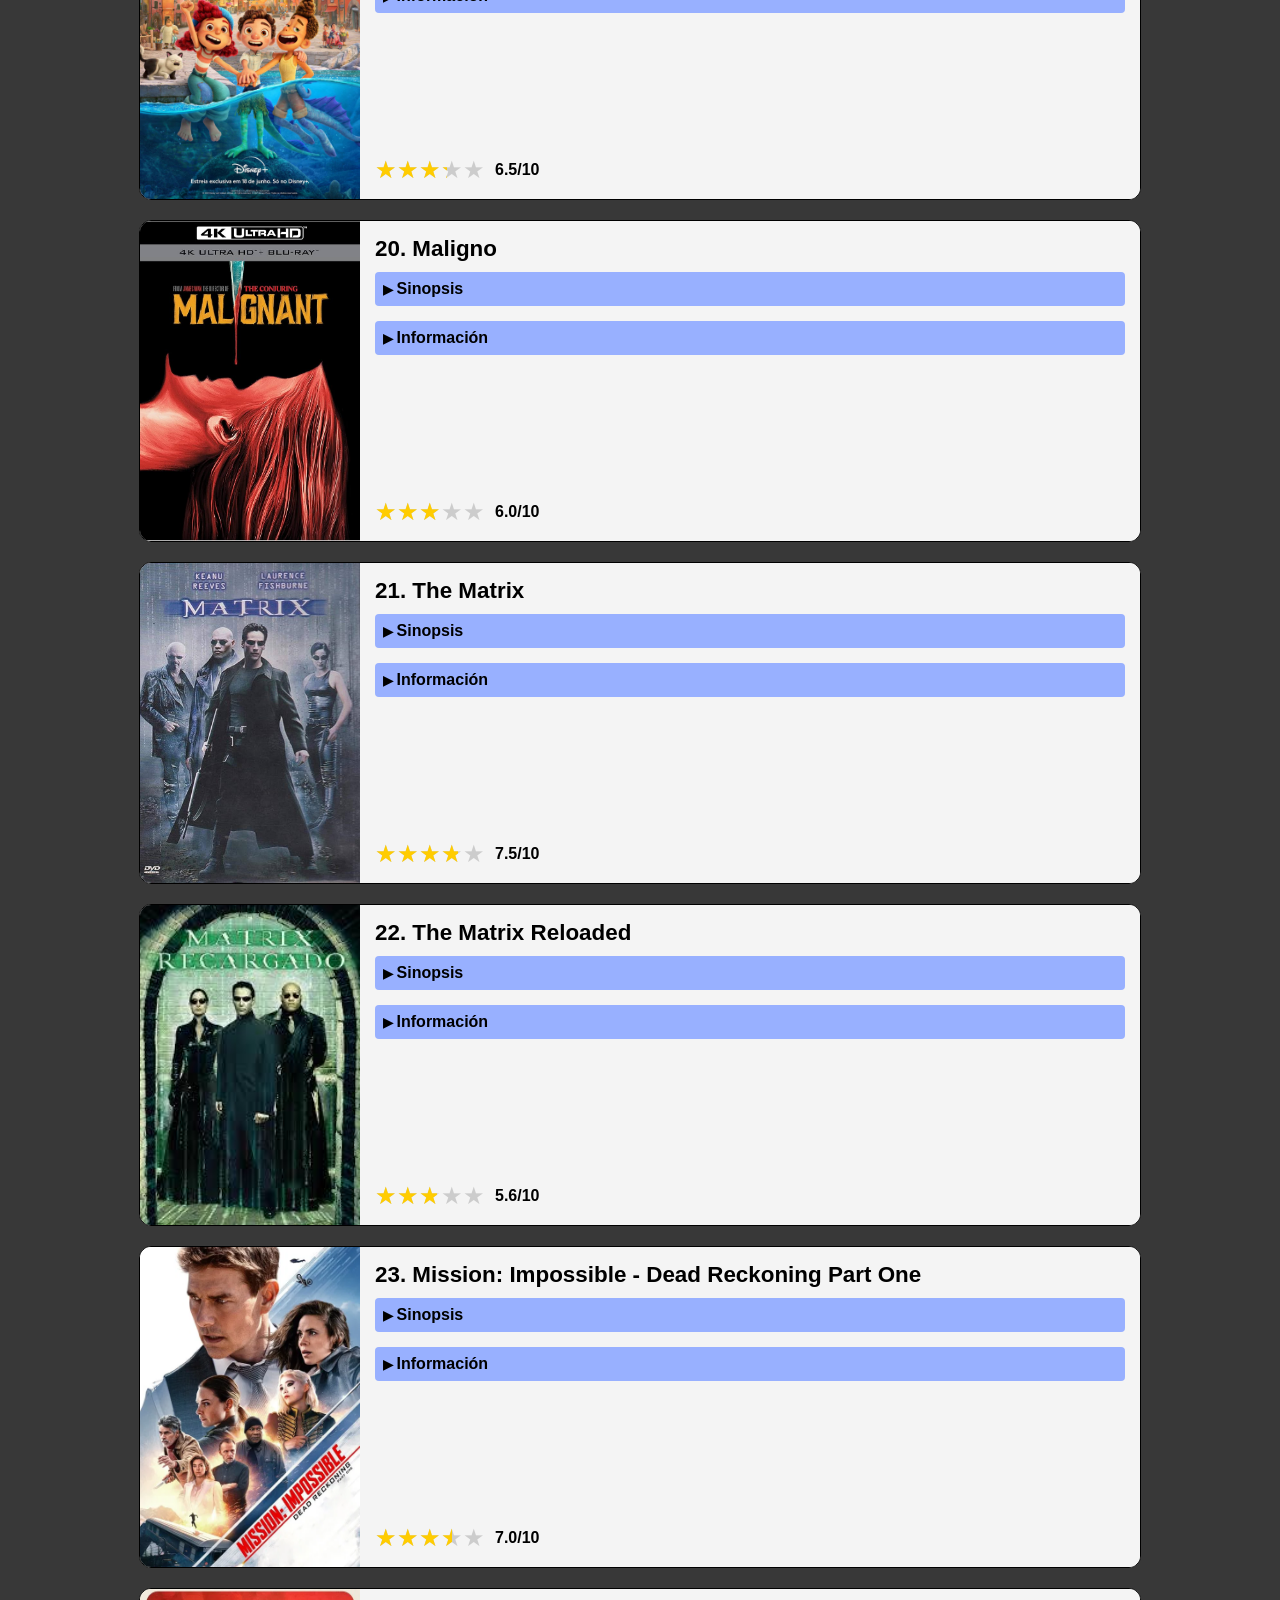
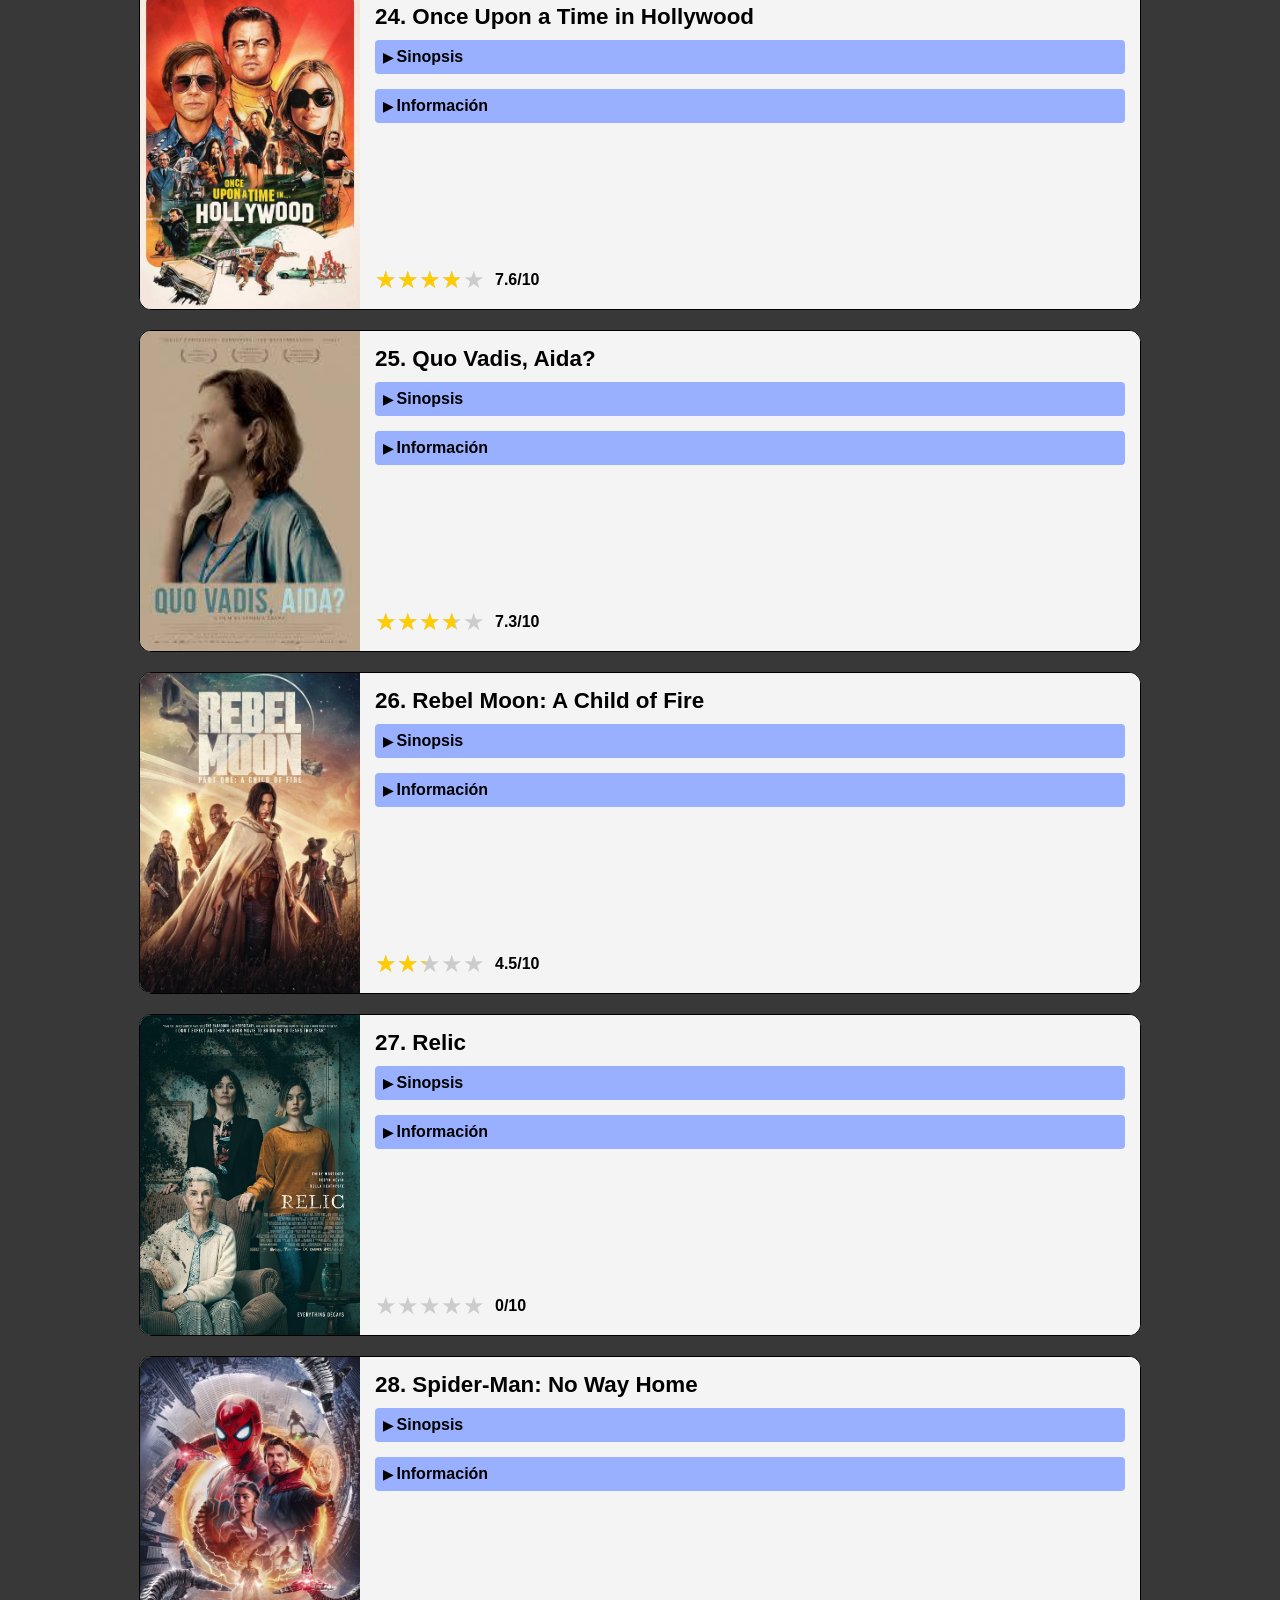
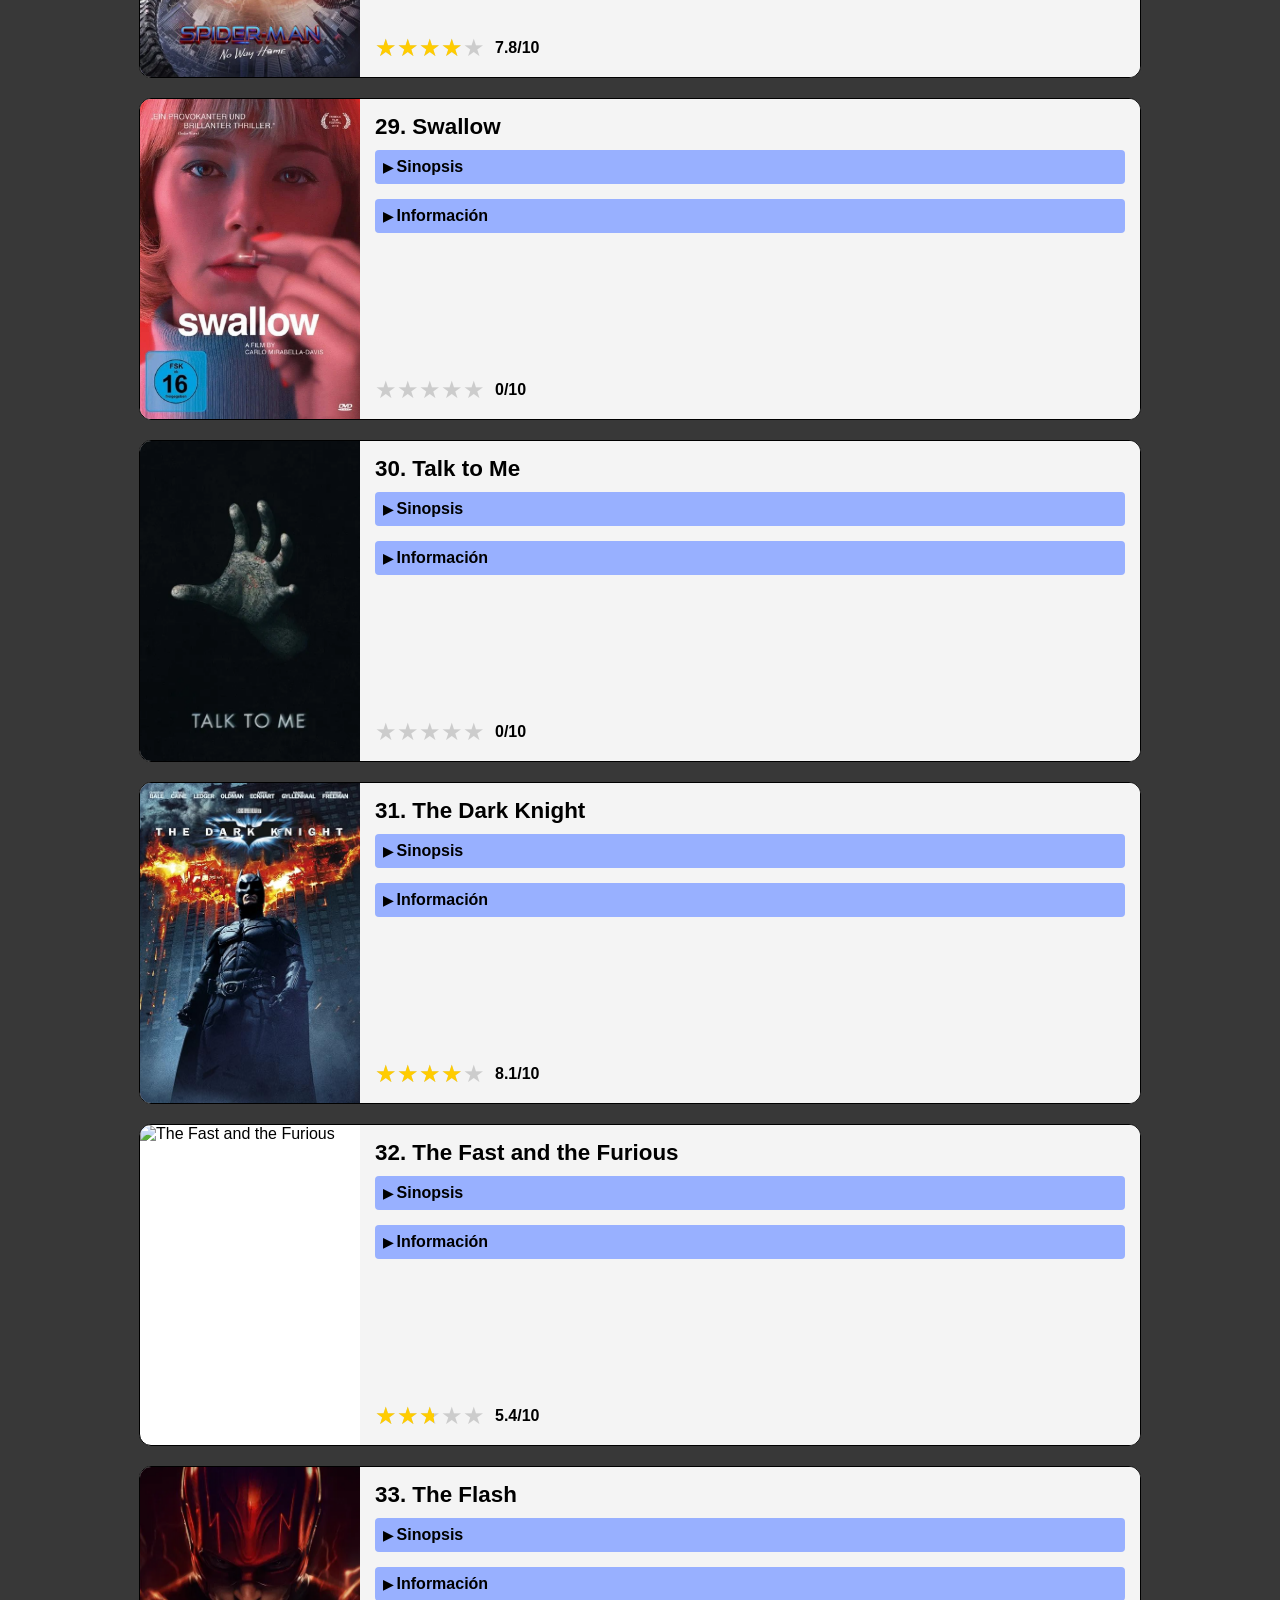
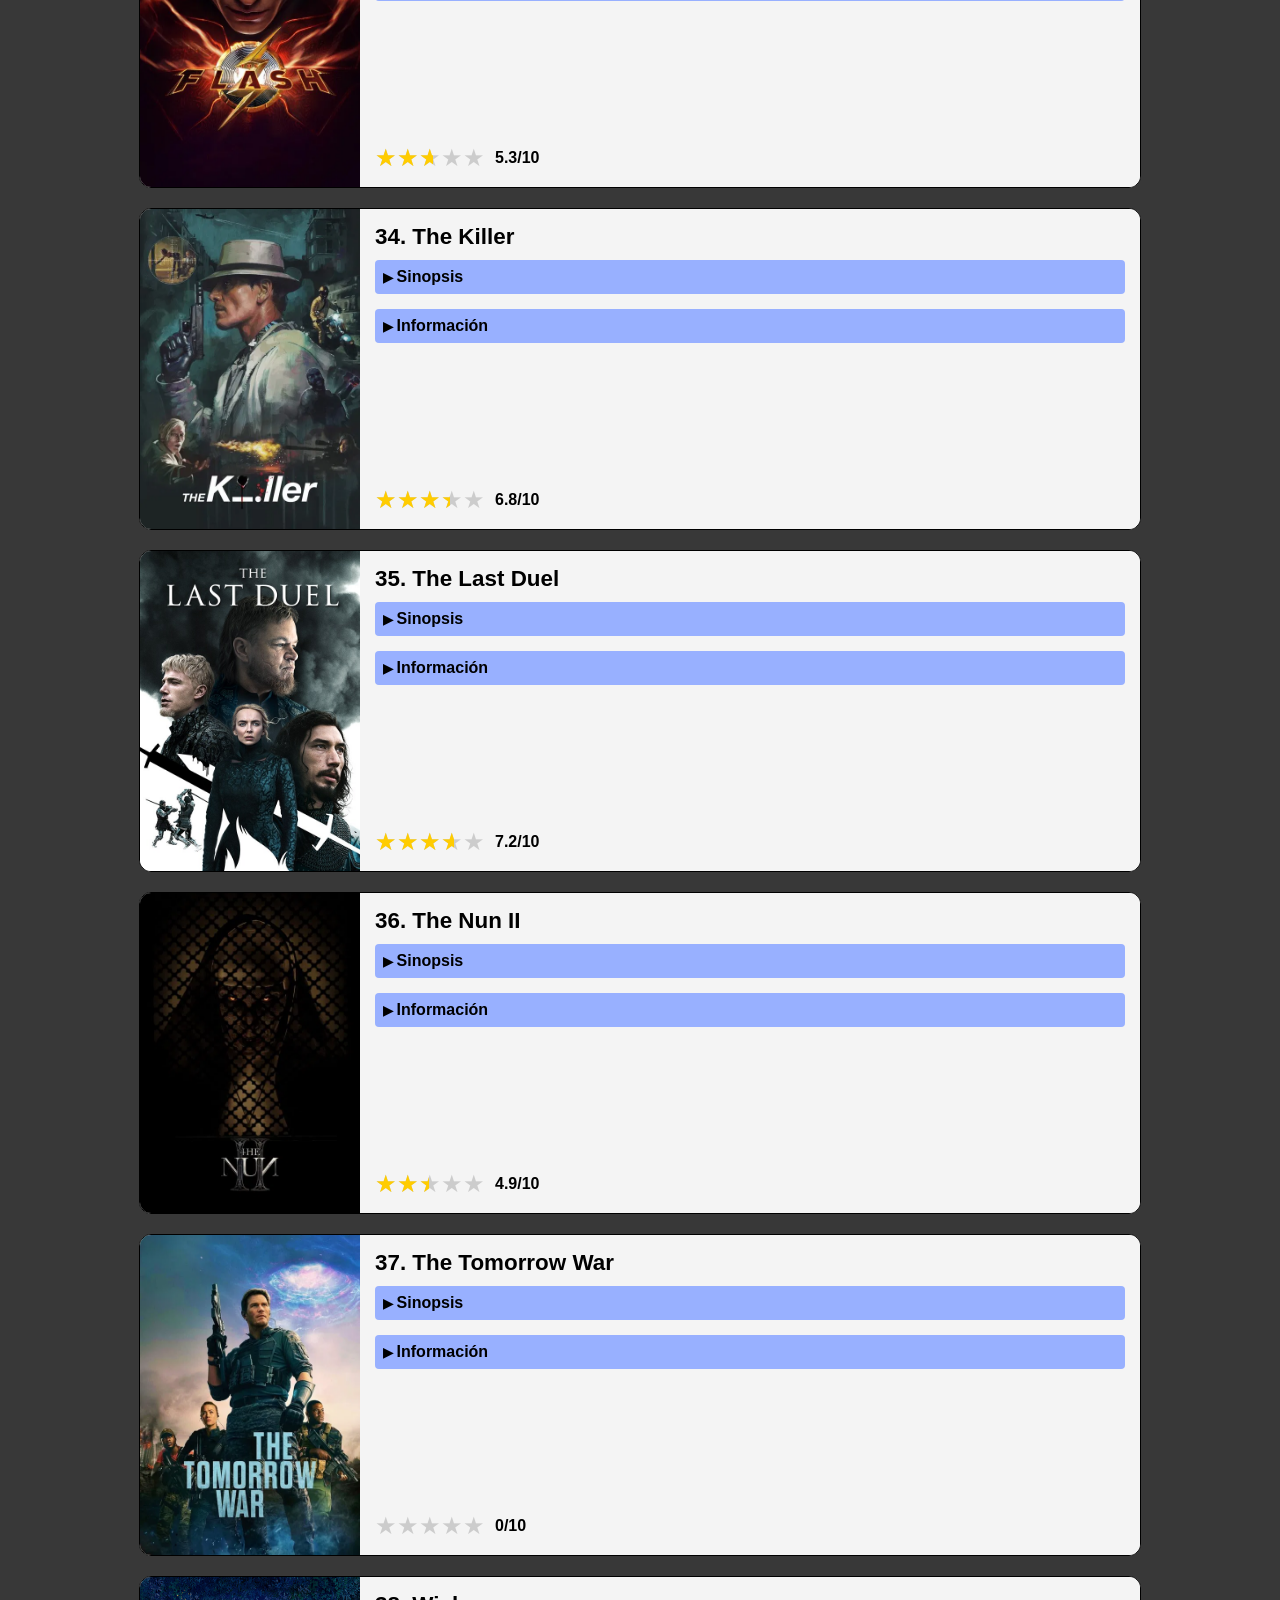
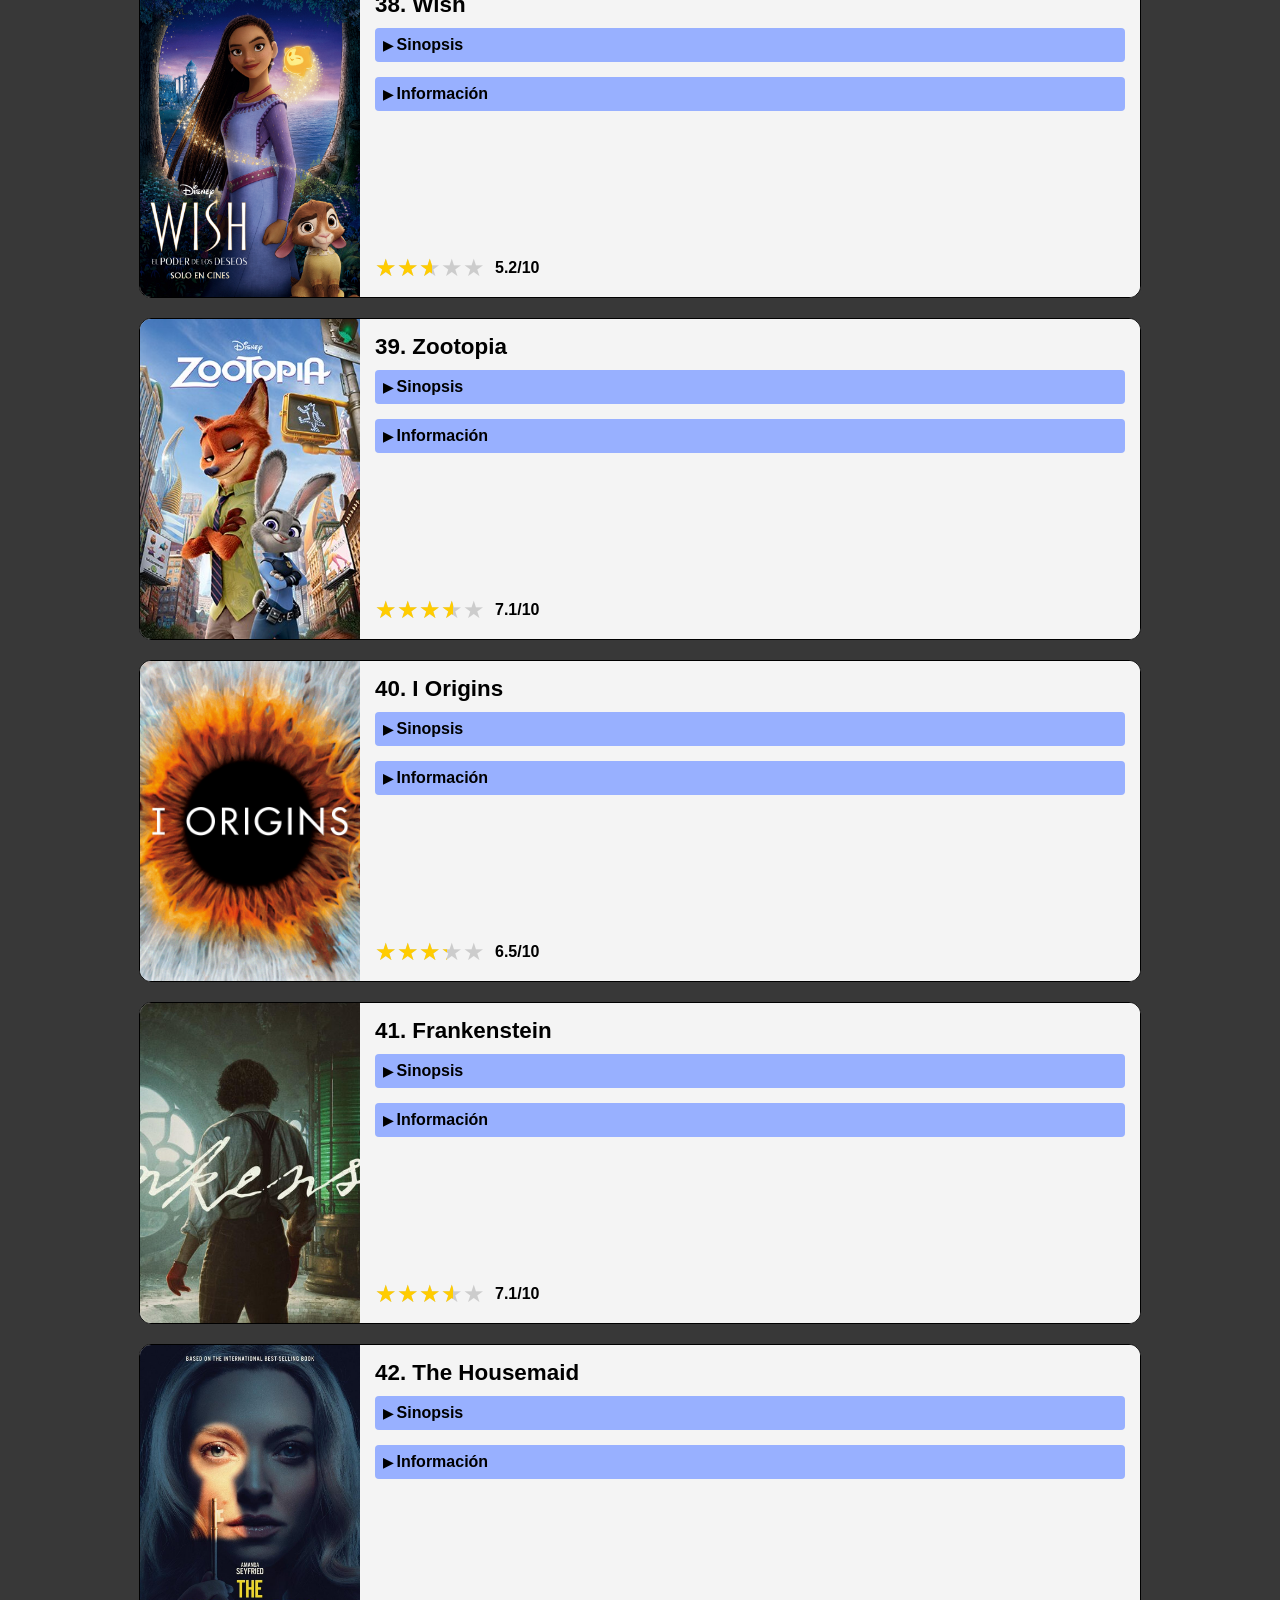
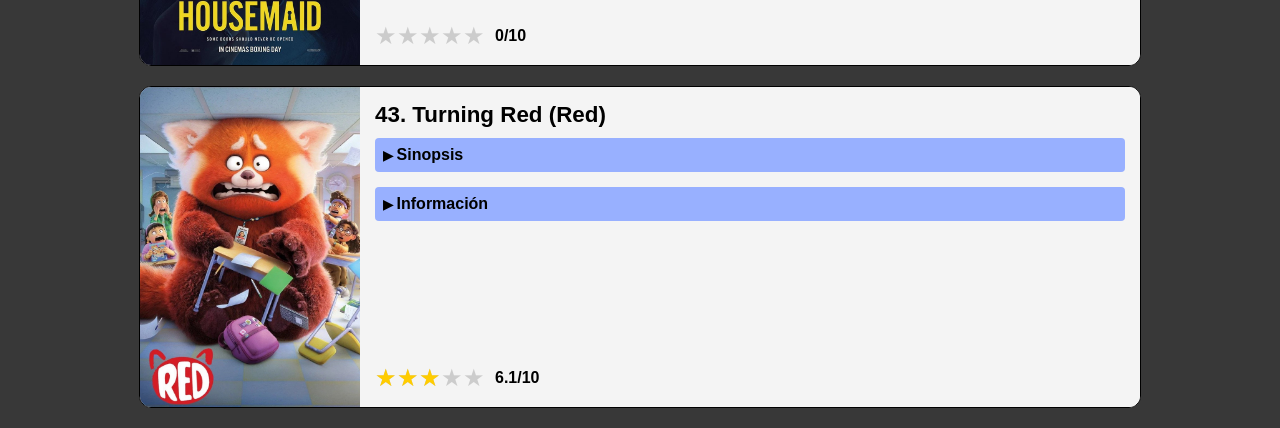
==== commit 47630361: "imagenes completas" ====
--- a/Proyecto.html
+++ b/Proyecto.html
@@ -96,7 +96,7 @@
     "direccion": "Denis Villeneuve",
     "genero": "Ciencia ficción, Aventuras, Acción, Drama | Cine épico",
     "sinopsis": "Paul Atreides se une a los Fremen en un viaje espiritual y marcial para convertirse en mesías y evitar una Guerra Santa universal.",
-    "imagen": "Dune2.jpg"
+    "imagen": "imagenes/Dune2.jpg"
   },
   {
     "titulo": "The Suicide Squad",
@@ -118,7 +118,7 @@
     "direccion": "Kelly Reichardt",
     "genero": "Drama, Western | Amistad, Siglo XIX, Cine independiente",
     "sinopsis": "Narra la amistad entre un cocinero y un inmigrante chino en el territorio hostil de Oregón en la década de 1820.",
-    "imagen": "https://image.tmdb.org/t/p/w500/first_cow.jpg"
+    "imagen": "imagenes/FirstCow.jpg"
   },
   {
     "titulo": "Frozen II",
@@ -129,7 +129,7 @@
     "direccion": "Chris Buck, Jennifer Lee",
     "genero": "Animación, Fantástico, Aventuras, Musical | Cine familiar",
     "sinopsis": "Elsa emprende un viaje hacia lo desconocido para descubrir el origen de sus poderes y salvar su reino.",
-    "imagen": "https://image.tmdb.org/t/p/w500/frozen_2_poster.jpg"
+    "imagen": "imagenes/frozen2.png"
   },
   {
     "titulo": "Gran Turismo",
@@ -140,7 +140,7 @@
     "direccion": "Neill Blomkamp",
     "genero": "Acción, Drama | Automovilismo, Basado en hechos reales",
     "sinopsis": "La historia real de un adolescente que, gracias a sus habilidades en el videojuego, se convierte en piloto profesional.",
-    "imagen": "https://image.tmdb.org/t/p/w500/gran_turismo_movie.jpg"
+    "imagen": "imagenes/GranTurismo.webp"
   },
   {
     "titulo": "Inception",
@@ -151,7 +151,7 @@
     "direccion": "Christopher Nolan",
     "genero": "Ciencia ficción, Thriller, Intriga | Surrealismo, Robos",
     "sinopsis": "Un experto en el arte de apropiarse de secretos del subconsciente ajeno durante el sueño debe realizar una incepción.",
-    "imagen": "https://image.tmdb.org/t/p/w500/inception_poster.jpg"
+    "imagen": "imagenes/Inception.jpg"
   },
   {
     "titulo": "Indiana Jones and the Dial of Destiny",
@@ -162,7 +162,7 @@
     "direccion": "James Mangold",
     "genero": "Aventuras, Acción | Años 60, Nazismo, Cazatesoros",
     "sinopsis": "Indiana Jones debe recuperar un dial legendario capaz de cambiar el curso de la historia antes de que caiga en manos nazis.",
-    "imagen": "https://image.tmdb.org/t/p/w500/indiana_jones_dial_destiny.jpg"
+    "imagen": "imagenes/IndianaJones.webp"
   },
   {
     "titulo": "Inside Out (Del revés)",
@@ -173,7 +173,7 @@
     "direccion": "Pete Docter, Ronaldo Del Carmen",
     "genero": "Animación, Fantástico, Aventuras | Infancia, Familia, Pixar",
     "sinopsis": "Las emociones dentro de la cabeza de una niña de 11 años, Riley, intentan guiarla a través de una mudanza difícil.",
-    "imagen": "https://image.tmdb.org/t/p/w500/inside_out_poster.jpg"
+    "imagen": "imagenes/intensamente2.jpg"
   },
   {
     "titulo": "Interstellar",
@@ -184,7 +184,7 @@
     "direccion": "Christopher Nolan",
     "genero": "Ciencia ficción, Drama, Aventuras | Viajes en el tiempo, Cine épico",
     "sinopsis": "Un grupo de exploradores viaja más allá de nuestra galaxia para encontrar un nuevo hogar para la humanidad.",
-    "imagen": "https://image.tmdb.org/t/p/w500/interstellar_poster.jpg"
+    "imagen": "imagenes/Interstellar.jpg"
   },
   {
     "titulo": "John Wick: Chapter 4",
@@ -195,7 +195,7 @@
     "direccion": "Chad Stahelski",
     "genero": "Acción, Thriller | Crimen, Artes marciales",
     "sinopsis": "John Wick se enfrenta a sus adversarios más letales en una lucha global para obtener su libertad definitiva.",
-    "imagen": "https://image.tmdb.org/t/p/w500/john_wick_4.jpg"
+    "imagen": "imagenes/JohnWick.webp"
   },
   {
     "titulo": "La noche de los reyes",
@@ -206,7 +206,7 @@
     "direccion": "Philippe Lacôte",
     "genero": "Drama | Drama carcelario",
     "sinopsis": "En una prisión gobernada por presos, un joven debe contar una historia que dure hasta el amanecer para sobrevivir.",
-    "imagen": "https://image.tmdb.org/t/p/w500/night_of_the_kings.jpg"
+    "imagen": "imagenes/La_noche_de_los_reyes.jpg"
   },
   {
     "titulo": "Leave the World Behind",
@@ -217,7 +217,7 @@
     "direccion": "Sam Esmail",
     "genero": "Intriga, Thriller | Informática, Ciberataque",
     "sinopsis": "Unas vacaciones familiares se ven interrumpidas por dos desconocidos que advierten sobre un aterrador ciberataque.",
-    "imagen": "https://image.tmdb.org/t/p/w500/leave_the_world_behind.jpg"
+    "imagen": "imagenes/LeaveTheWorldBehind.webp"
   },
   {
     "titulo": "Luca",
@@ -228,7 +228,7 @@
     "direccion": "Enrico Casarosa",
     "genero": "Animación, Aventuras, Fantástico | Amistad, Cine familiar, Pixar",
     "sinopsis": "Un niño vive un verano inolvidable en la Riviera Italiana mientras oculta que es un monstruo marino.",
-    "imagen": "https://image.tmdb.org/t/p/w500/luca_poster.jpg"
+    "imagen": "imagenes/luca.jpeg"
   },
   {
     "titulo": "Maligno",
@@ -239,7 +239,7 @@
     "direccion": "James Wan",
     "genero": "Terror, Thriller, Intriga | Crimen, Sobrenatural",
     "sinopsis": "Madison está paralizada por visiones de asesinatos que descubre que son realidades aterradoras.",
-    "imagen": "https://image.tmdb.org/t/p/w500/malignant_poster.jpg"
+    "imagen": "imagenes/Maligno.jpg"
   },
   {
     "titulo": "The Matrix",
@@ -250,7 +250,7 @@
     "direccion": "Lilly y Lana Wachowski",
     "genero": "Ciencia ficción, Acción, Thriller | Cyberpunk, Mundo virtual",
     "sinopsis": "Un programador descubre que su realidad es una simulación creada por máquinas y se une a la resistencia.",
-    "imagen": "https://image.tmdb.org/t/p/w500/matrix_1999.jpg"
+    "imagen": "imagenes/Matrix.jpg"
   },
   {
     "titulo": "The Matrix Reloaded",
@@ -261,7 +261,7 @@
     "direccion": "Lilly y Lana Wachowski",
     "genero": "Ciencia ficción, Acción, Thriller | Mundo virtual, Secuela",
     "sinopsis": "Neo y la tripulación continúan la lucha contra las máquinas para salvar la última ciudad humana: Sion.",
-    "imagen": "https://image.tmdb.org/t/p/w500/matrix_reloaded.jpg"
+    "imagen": "imagenes/MatrixReloaded.jpg"
   },
   {
     "titulo": "Mission: Impossible - Dead Reckoning Part One",
@@ -272,7 +272,7 @@
     "direccion": "Christopher McQuarrie",
     "genero": "Acción, Aventuras, Thriller | Espionaje, Inteligencia artificial",
     "sinopsis": "Ethan Hunt debe localizar una nueva arma terrorífica que amenaza a la humanidad antes de que caiga en manos equivocadas.",
-    "imagen": "https://image.tmdb.org/t/p/w500/mission_impossible_7.jpg"
+    "imagen": "imagenes/MissionImpossible.webp"
   },
   {
     "titulo": "Once Upon a Time in Hollywood",
@@ -283,7 +283,7 @@
     "direccion": "Quentin Tarantino",
     "genero": "Thriller, Drama, Comedia | Años 60, Cine dentro del cine",
     "sinopsis": "Una estrella del western y su doble intentan amoldarse a los cambios de Hollywood a finales de los 60.",
-    "imagen": "https://image.tmdb.org/t/p/w500/once_upon_a_time_hollywood.jpg"
+    "imagen": "imagenes/OnceUponATimeInHollywood.webp"
   },
   {
     "titulo": "Quo Vadis, Aida?",
@@ -294,7 +294,7 @@
     "direccion": "Jasmila Zbanic",
     "genero": "Drama, Bélico | Guerra de los Balcanes, Años 90",
     "sinopsis": "Una traductora de la ONU intenta salvar a su familia cuando el ejército serbio ocupa Srebrenica.",
-    "imagen": "https://image.tmdb.org/t/p/w500/quo_vadis_aida.jpg"
+    "imagen": "imagenes/QuoVadisAida.jpg"
   },
   {
     "titulo": "Rebel Moon: A Child of Fire",
@@ -305,7 +305,7 @@
     "direccion": "Zack Snyder",
     "genero": "Ciencia ficción, Fantástico, Acción | Aventura espacial",
     "sinopsis": "Kora reúne a un grupo de guerreros para defender una pacífica colonia de un poder tiránico intergaláctico.",
-    "imagen": "https://image.tmdb.org/t/p/w500/rebel_moon_part_1.jpg"
+    "imagen": "imagenes/RebelMoon.webp"
   },
   {
     "titulo": "Relic",
@@ -316,7 +316,7 @@
     "direccion": "Natalie Erika James",
     "genero": "Terror, Intriga | Familia, Vejez",
     "sinopsis": "Tres generaciones de mujeres de una misma familia son acosadas por una demencia que consume su hogar.",
-    "imagen": "https://image.tmdb.org/t/p/w500/relic_2020.jpg"
+    "imagen": "imagenes/Relic.jpg"
   },
   {
     "titulo": "Spider-Man: No Way Home",
@@ -327,7 +327,7 @@
     "direccion": "Jon Watts",
     "genero": "Fantástico, Acción, Ciencia ficción | Superhéroes, MCU",
     "sinopsis": "Tras ser desenmascarado, Peter Parker pide ayuda al Doctor Strange, desencadenando peligros multiversales.",
-    "imagen": "https://image.tmdb.org/t/p/w500/spider_man_nwh.jpg"
+    "imagen": "imagenes/SpiderMan.webp"
   },
   {
     "titulo": "Swallow",
@@ -338,7 +338,7 @@
     "direccion": "Carlo Mirabella-Davis",
     "genero": "Thriller, Drama | Drama psicológico, Body Horror",
     "sinopsis": "Una mujer embarazada se siente tentada a consumir objetos peligrosos para su salud como síntoma de un trauma oculto.",
-    "imagen": "https://image.tmdb.org/t/p/w500/swallow_2019.jpg"
+    "imagen": "imagenes/Swallow.jpg"
   },
   {
     "titulo": "Talk to Me",
@@ -349,7 +349,7 @@
     "direccion": "Danny y Michael Philippou",
     "genero": "Terror, Thriller | Sobrenatural, Objeto maldito",
     "sinopsis": "Un grupo de jóvenes descubre cómo invocar espíritus usando una mano embalsamada, pero las cosas se salen de control.",
-    "imagen": "https://image.tmdb.org/t/p/w500/talk_to_me.jpg"
+    "imagen": "imagenes/TalkToMe.webp"
   },
   {
     "titulo": "The Dark Knight",
@@ -360,7 +360,7 @@
     "direccion": "Christopher Nolan",
     "genero": "Thriller, Acción, Drama | Superhéroes, DC Comics",
     "sinopsis": "Batman debe enfrentarse al Joker, un nuevo criminal que busca sembrar el caos absoluto en Gotham.",
-    "imagen": "https://image.tmdb.org/t/p/w500/the_dark_knight.jpg"
+    "imagen": "imagenes/TheDarkKnight.jpg"
   },
   {
     "titulo": "The Fast and the Furious",
@@ -371,7 +371,7 @@
     "direccion": "Rob Cohen",
     "genero": "Acción | Coches, Infiltrados",
     "sinopsis": "Un policía se infiltra en el mundo de las carreras ilegales de Los Ángeles para detener a una banda de ladrones.",
-    "imagen": "https://image.tmdb.org/t/p/w500/fast_and_furious_1.jpg"
+    "imagen": "imagenes/TheFastAndTheFurious.jpg"
   },
   {
     "titulo": "The Flash",
@@ -382,7 +382,7 @@
     "direccion": "Andy Muschietti",
     "genero": "Ciencia ficción, Acción, Fantástico | Superhéroes, Viajes en el tiempo",
     "sinopsis": "Barry viaja al pasado para salvar a su familia, pero altera el futuro y queda atrapado en una realidad peligrosa.",
-    "imagen": "https://image.tmdb.org/t/p/w500/the_flash_2023.jpg"
+    "imagen": "imagenes/TheFlash.webp"
   },
   {
     "titulo": "The Killer",
@@ -393,7 +393,7 @@
     "direccion": "David Fincher",
     "genero": "Thriller, Intriga | Crimen, Cómic",
     "sinopsis": "Un asesino a sueldo se enfrenta a sus jefes en una persecución internacional tras un error inesperado.",
-    "imagen": "https://image.tmdb.org/t/p/w500/the_killer_fincher.jpg"
+    "imagen": "imagenes/TheKiller.webp"
   },
   {
     "titulo": "The Last Duel",
@@ -404,7 +404,7 @@
     "direccion": "Ridley Scott",
     "genero": "Drama, Intriga | Histórico, Edad Media",
     "sinopsis": "Basado en hechos reales, narra el último duelo judicial autorizado en la Francia del siglo XIV.",
-    "imagen": "https://image.tmdb.org/t/p/w500/the_last_duel.jpg"
+    "imagen": "imagenes/TheLastDuel.jpeg"
   },
   {
     "titulo": "The Nun II",
@@ -415,7 +415,7 @@
     "direccion": "Michael Chaves",
     "genero": "Terror | Sobrenatural, Religión, Secuela",
     "sinopsis": "En 1956, la hermana Irene se enfrenta de nuevo a Valak, la monja demonio, tras el asesinato de un sacerdote.",
-    "imagen": "https://image.tmdb.org/t/p/w500/the_nun_2.jpg"
+    "imagen": "imagenes/TheNun.webp"
   },
   {
     "titulo": "The Tomorrow War",
@@ -426,7 +426,7 @@
     "direccion": "Chris McKay",
     "genero": "Ciencia ficción, Acción | Extraterrestres, Viajes en el tiempo",
     "sinopsis": "Civiles del presente son reclutados para viajar al futuro y luchar en una guerra contra alienígenas.",
-    "imagen": "https://image.tmdb.org/t/p/w500/tomorrow_war.jpg"
+    "imagen": "imagenes/TheTomorrowWar.webp"
   },
   {
     "titulo": "Wish",
@@ -437,7 +437,7 @@
     "direccion": "Chris Buck, Fawn Veerasunthorn",
     "genero": "Animación, Fantástico, Musical | Magia, Disney",
     "sinopsis": "Asha y Star demuestran que la voluntad unida a la magia puede lograr cosas maravillosas.",
-    "imagen": "https://image.tmdb.org/t/p/w500/wish_disney.jpg"
+    "imagen": "imagenes/wish.jpg"
   },
   {
     "titulo": "Zootopia",
@@ -448,7 +448,7 @@
     "direccion": "Byron Howard, Rich Moore",
     "genero": "Animación, Comedia, Infantil | Animales, Policíaco",
     "sinopsis": "Una coneja policía y un zorro estafador se unen para resolver un misterioso caso en la ciudad de Zootopia.",
-    "imagen": "https://image.tmdb.org/t/p/w500/zootopia_poster.jpg"
+    "imagen": "imagenes/zootopia.jpeg"
   },
   {
     "titulo": "I Origins",
@@ -459,7 +459,7 @@
     "direccion": "Mike Cahill",
     "genero": "Drama, Romance, Ciencia ficción | Cine independiente",
     "sinopsis": "Un biólogo molecular que estudia la evolución del ojo humano hace un descubrimiento que cuestiona la existencia.",
-    "imagen": "https://image.tmdb.org/t/p/w500/i_origins_poster.jpg"
+    "imagen": "imagenes/Origenes.jpg"
   },
   {
     "titulo": "Frankenstein",
@@ -470,7 +470,7 @@
     "direccion": "Guillermo del Toro",
     "genero": "Fantástico, Ciencia ficción, Terror, Drama | Monstruos",
     "sinopsis": "Victor Frankenstein da vida a una criatura y la rechaza, provocando una rebelión trágica.",
-    "imagen": "https://image.tmdb.org/t/p/w500/frankenstein_del_toro.jpg"
+    "imagen": "imagenes/Frankenstein.jpg"
   },
   {
     "titulo": "The Housemaid",
@@ -481,7 +481,7 @@
     "direccion": "Paul Feig",
     "genero": "Thriller | Thriller psicológico",
     "sinopsis": "Una asistenta descubre secretos oscuros en la lujosa casa de la familia Winchester.",
-    "imagen": "https://image.tmdb.org/t/p/w500/the_housemaid_2025.jpg"
+    "imagen": "imagenes/La_asistenta.jpg"
   },
   {
     "titulo": "Turning Red (Red)",
@@ -492,7 +492,7 @@
     "direccion": "Domee Shi",
     "genero": "Animación, Fantástico, Comedia | Adolescencia, Familia, Pixar",
     "sinopsis": "Mei Lee se convierte en un panda rojo gigante cada vez que se emociona demasiado.",
-    "imagen": "https://image.tmdb.org/t/p/w500/turning_red.jpg"
+    "imagen": "imagenes/turning-red.jpg"
   }
 ]</script>
 
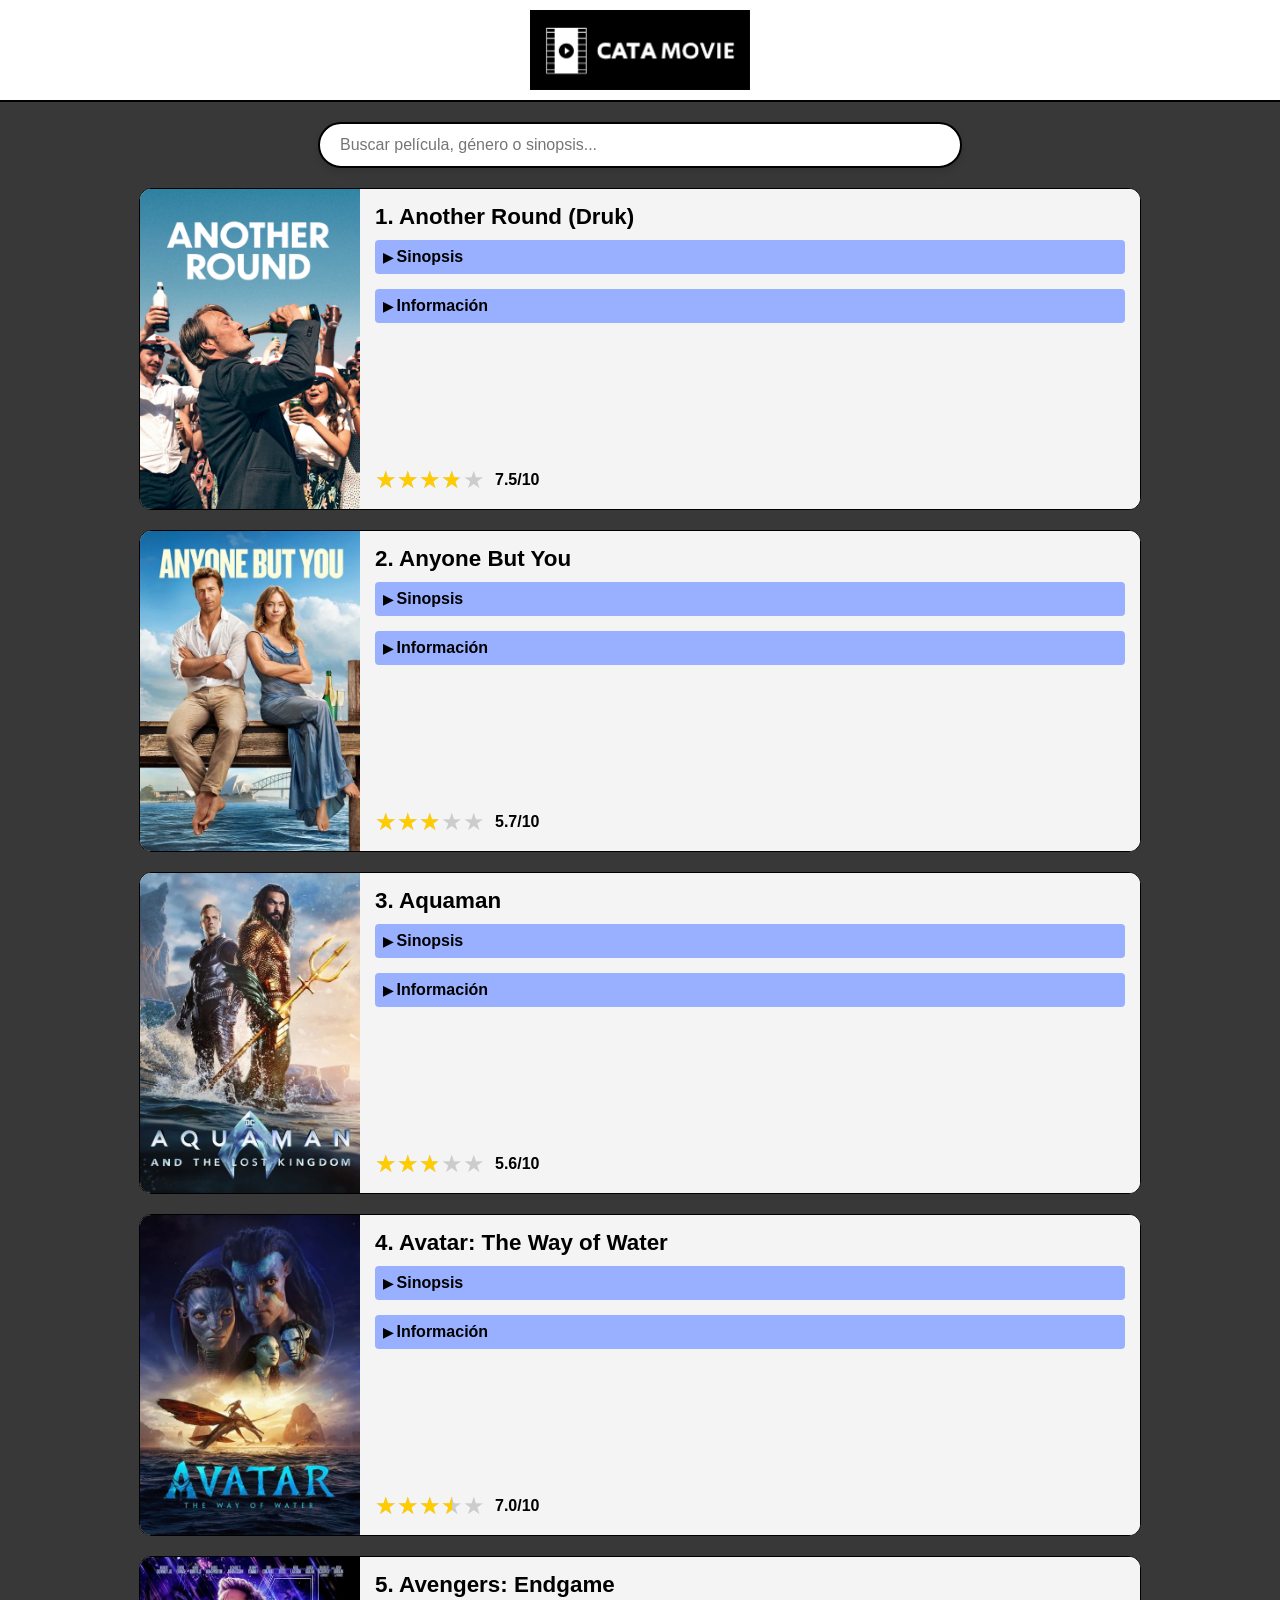
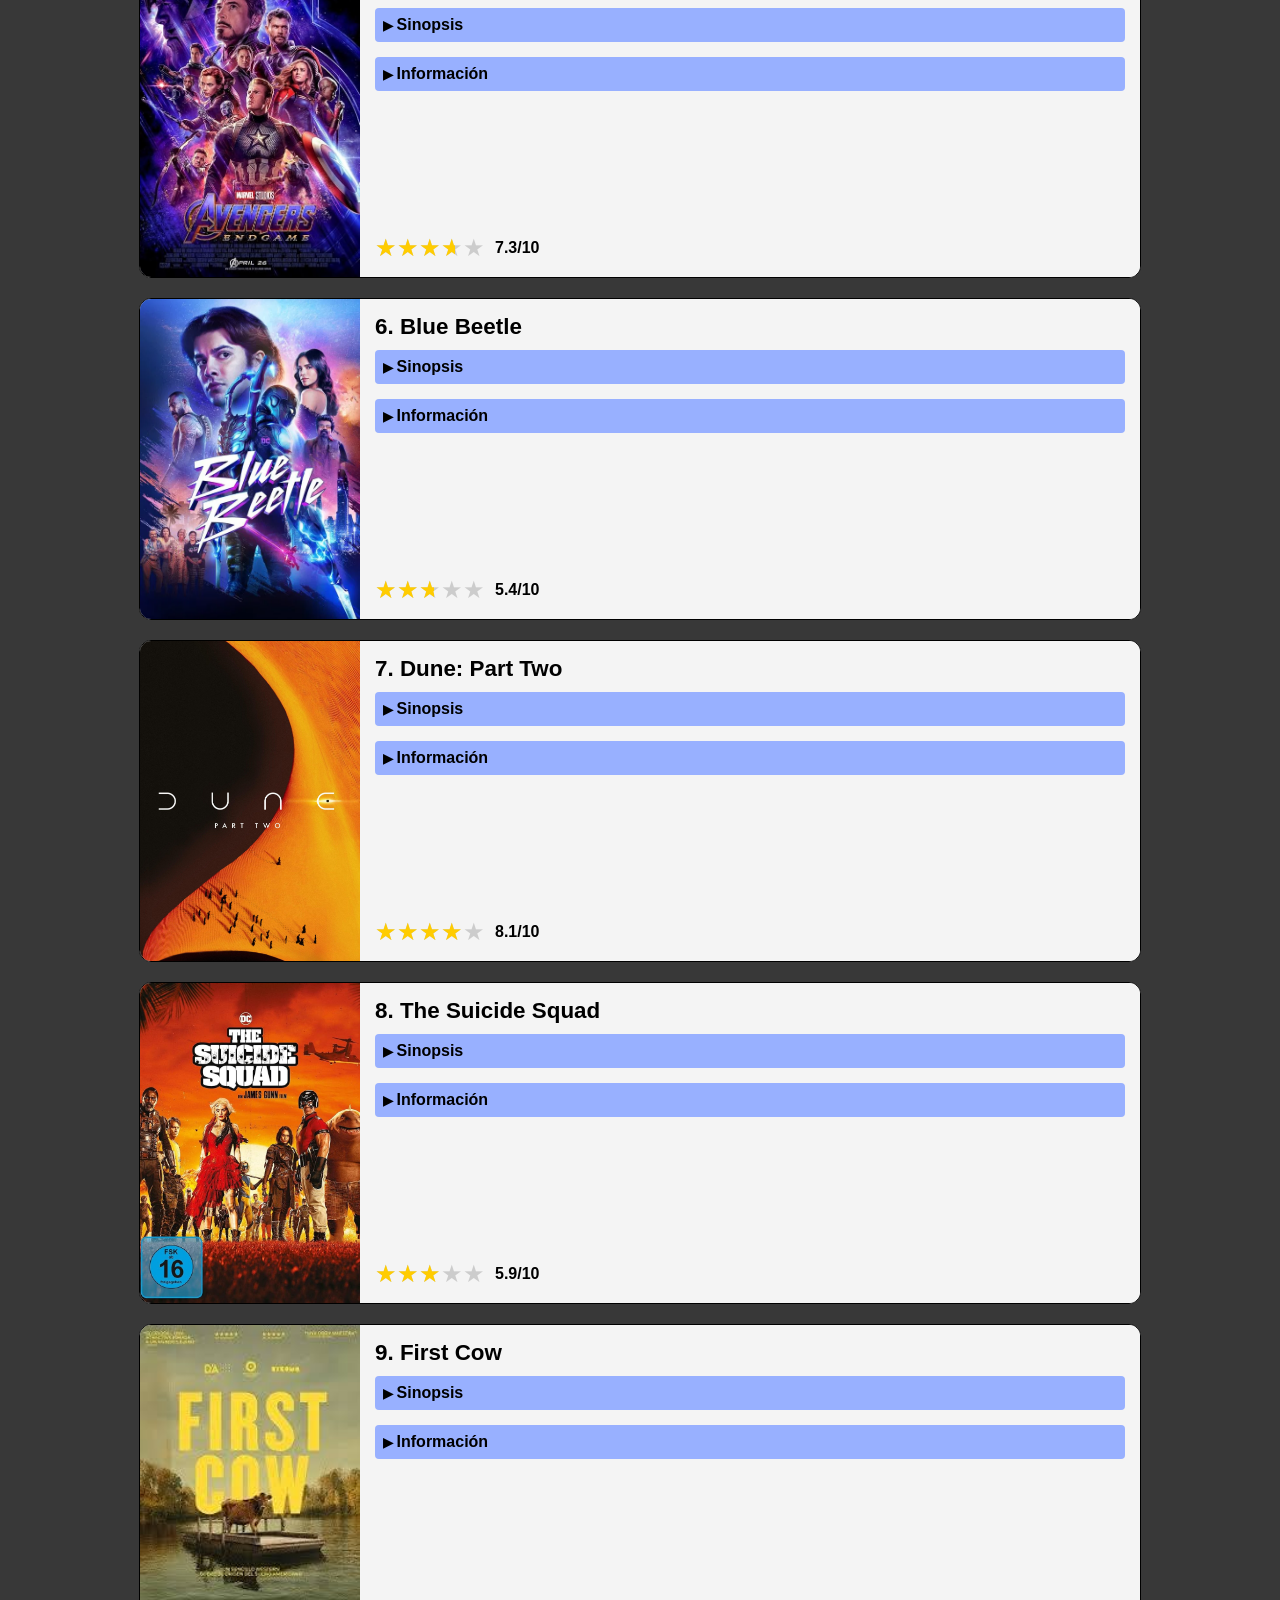
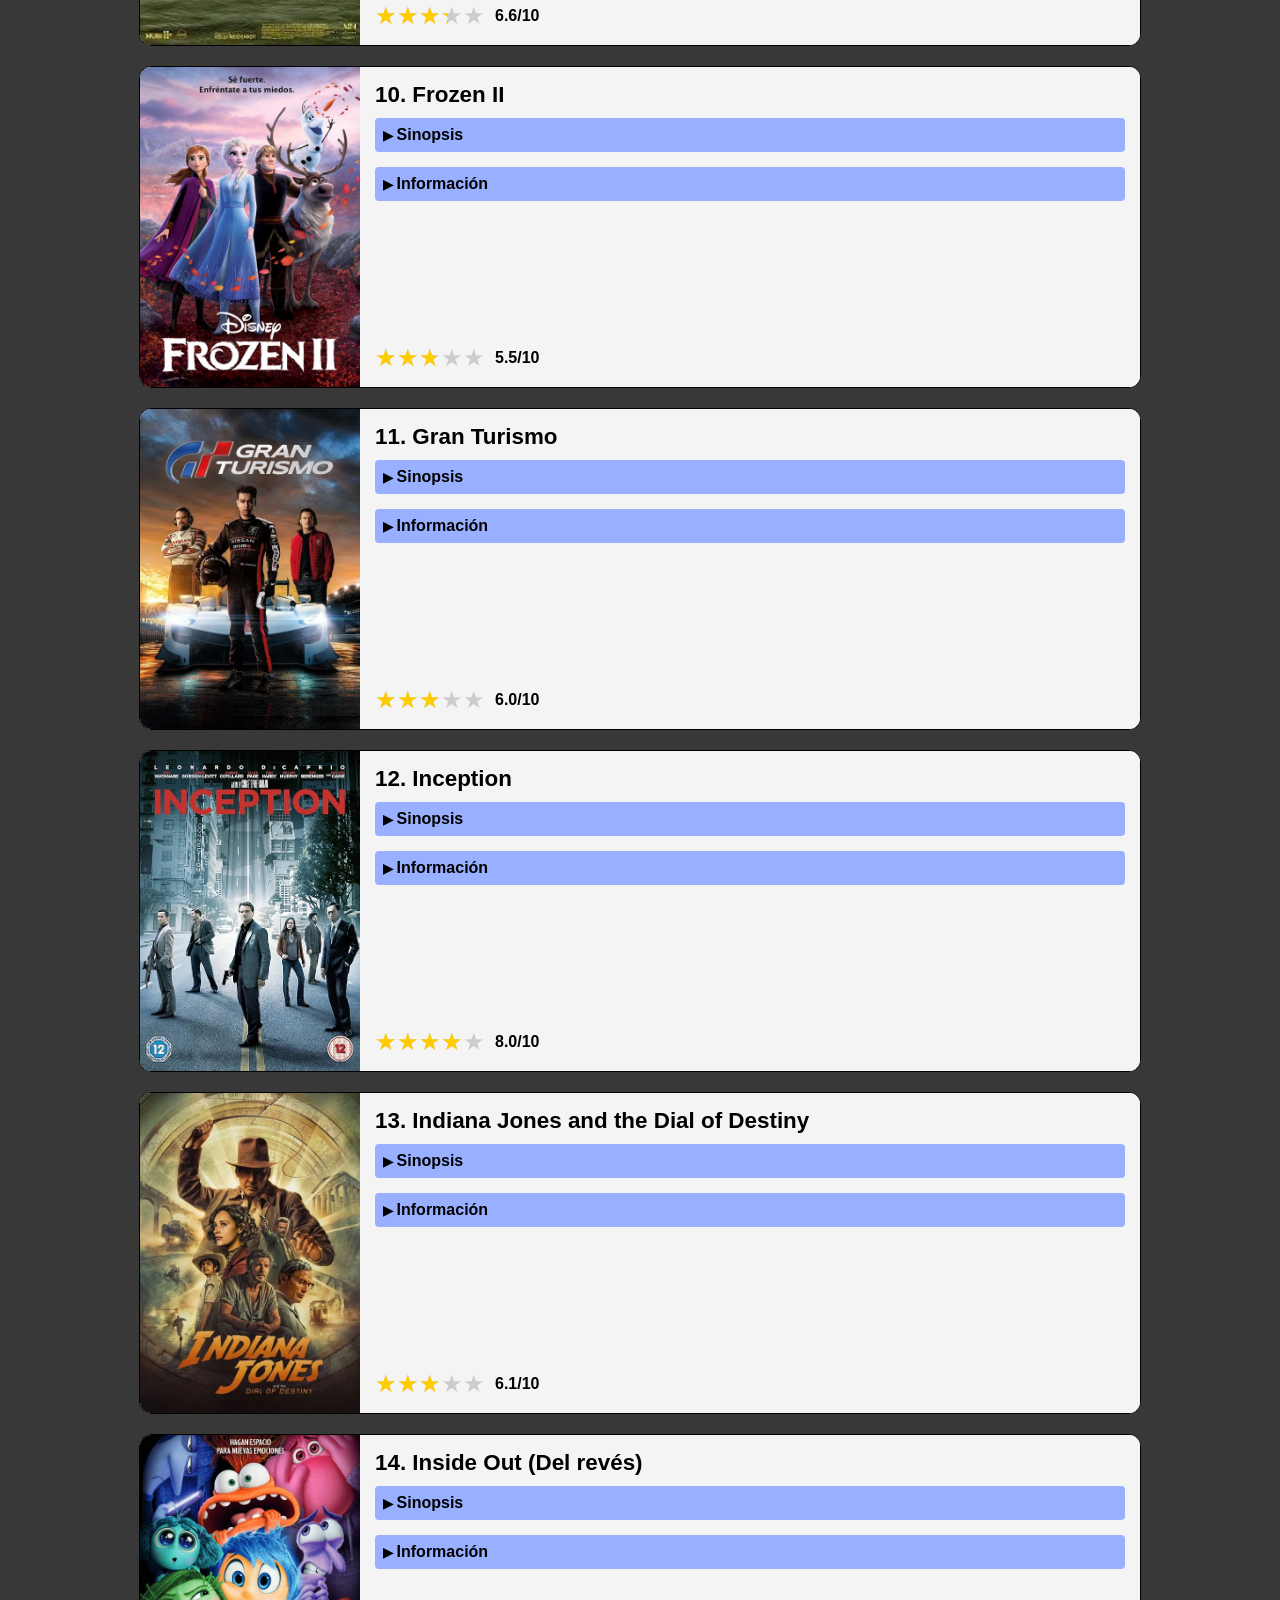
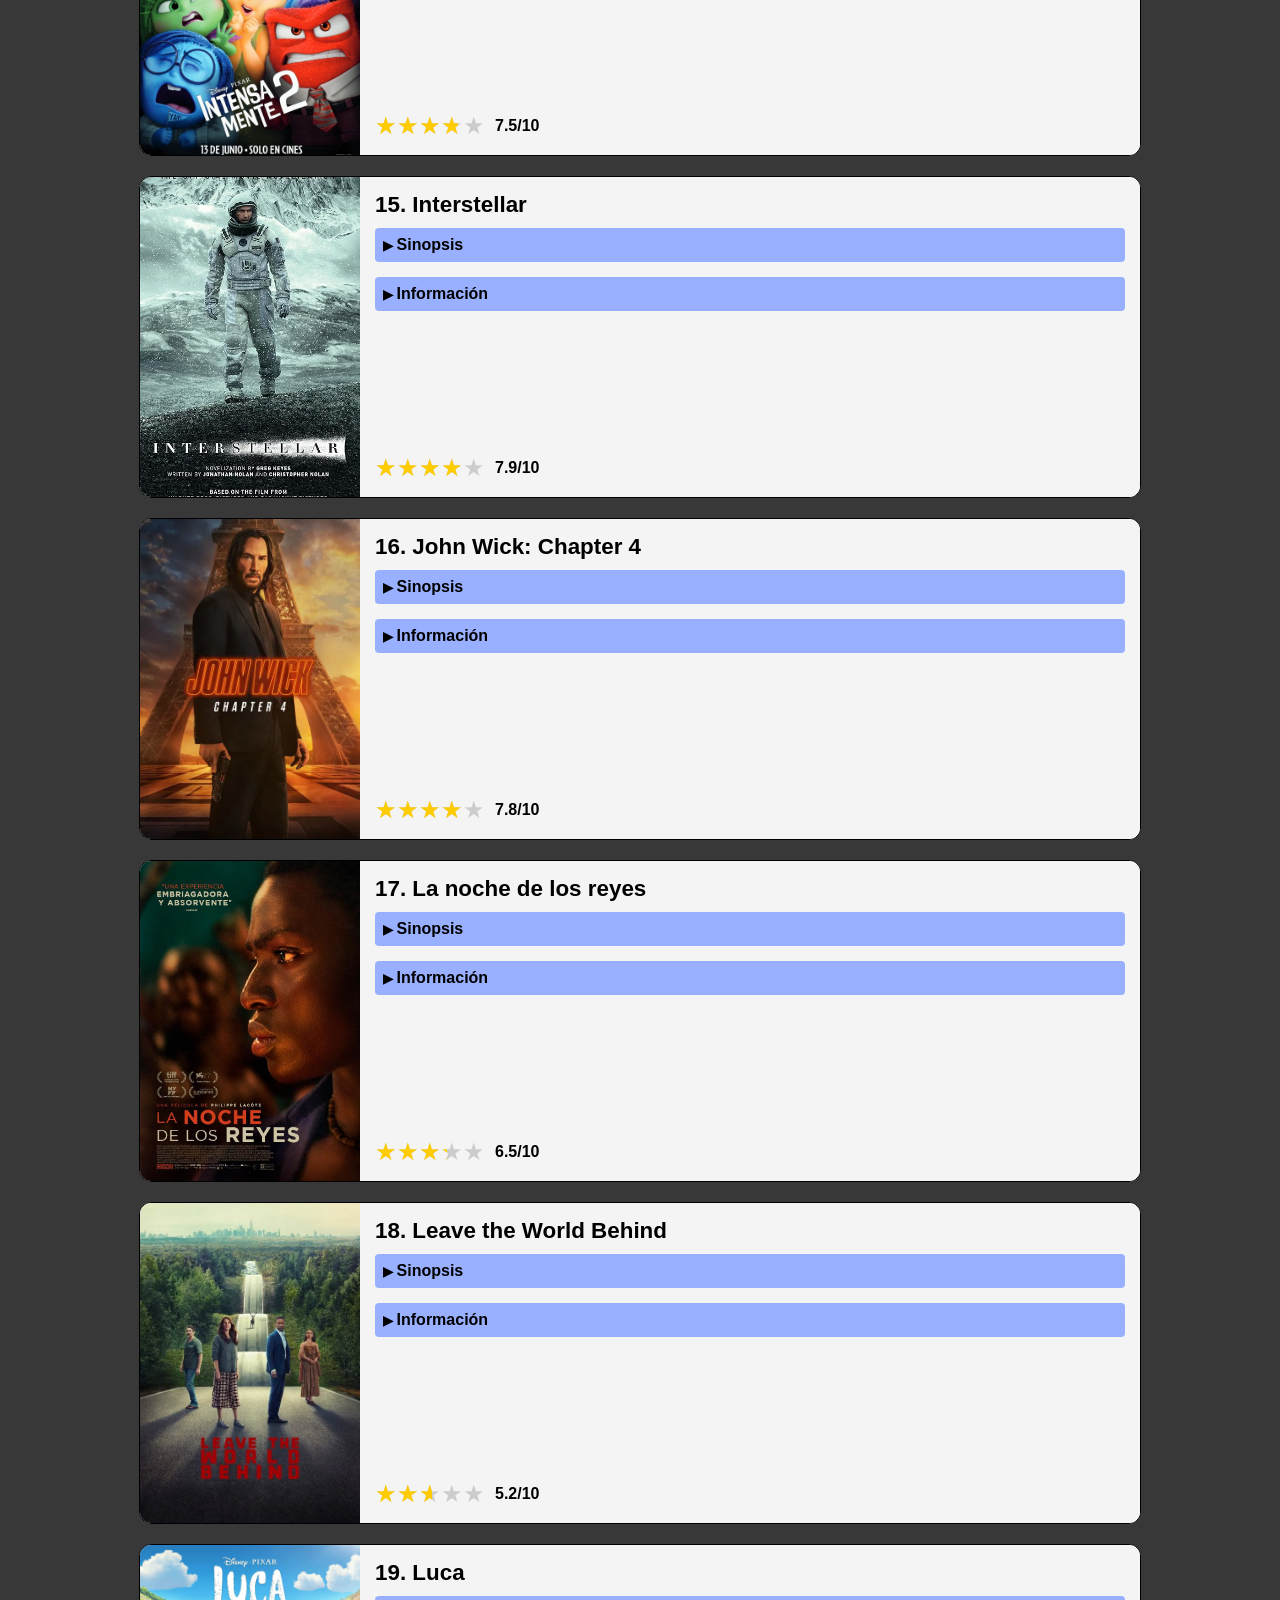
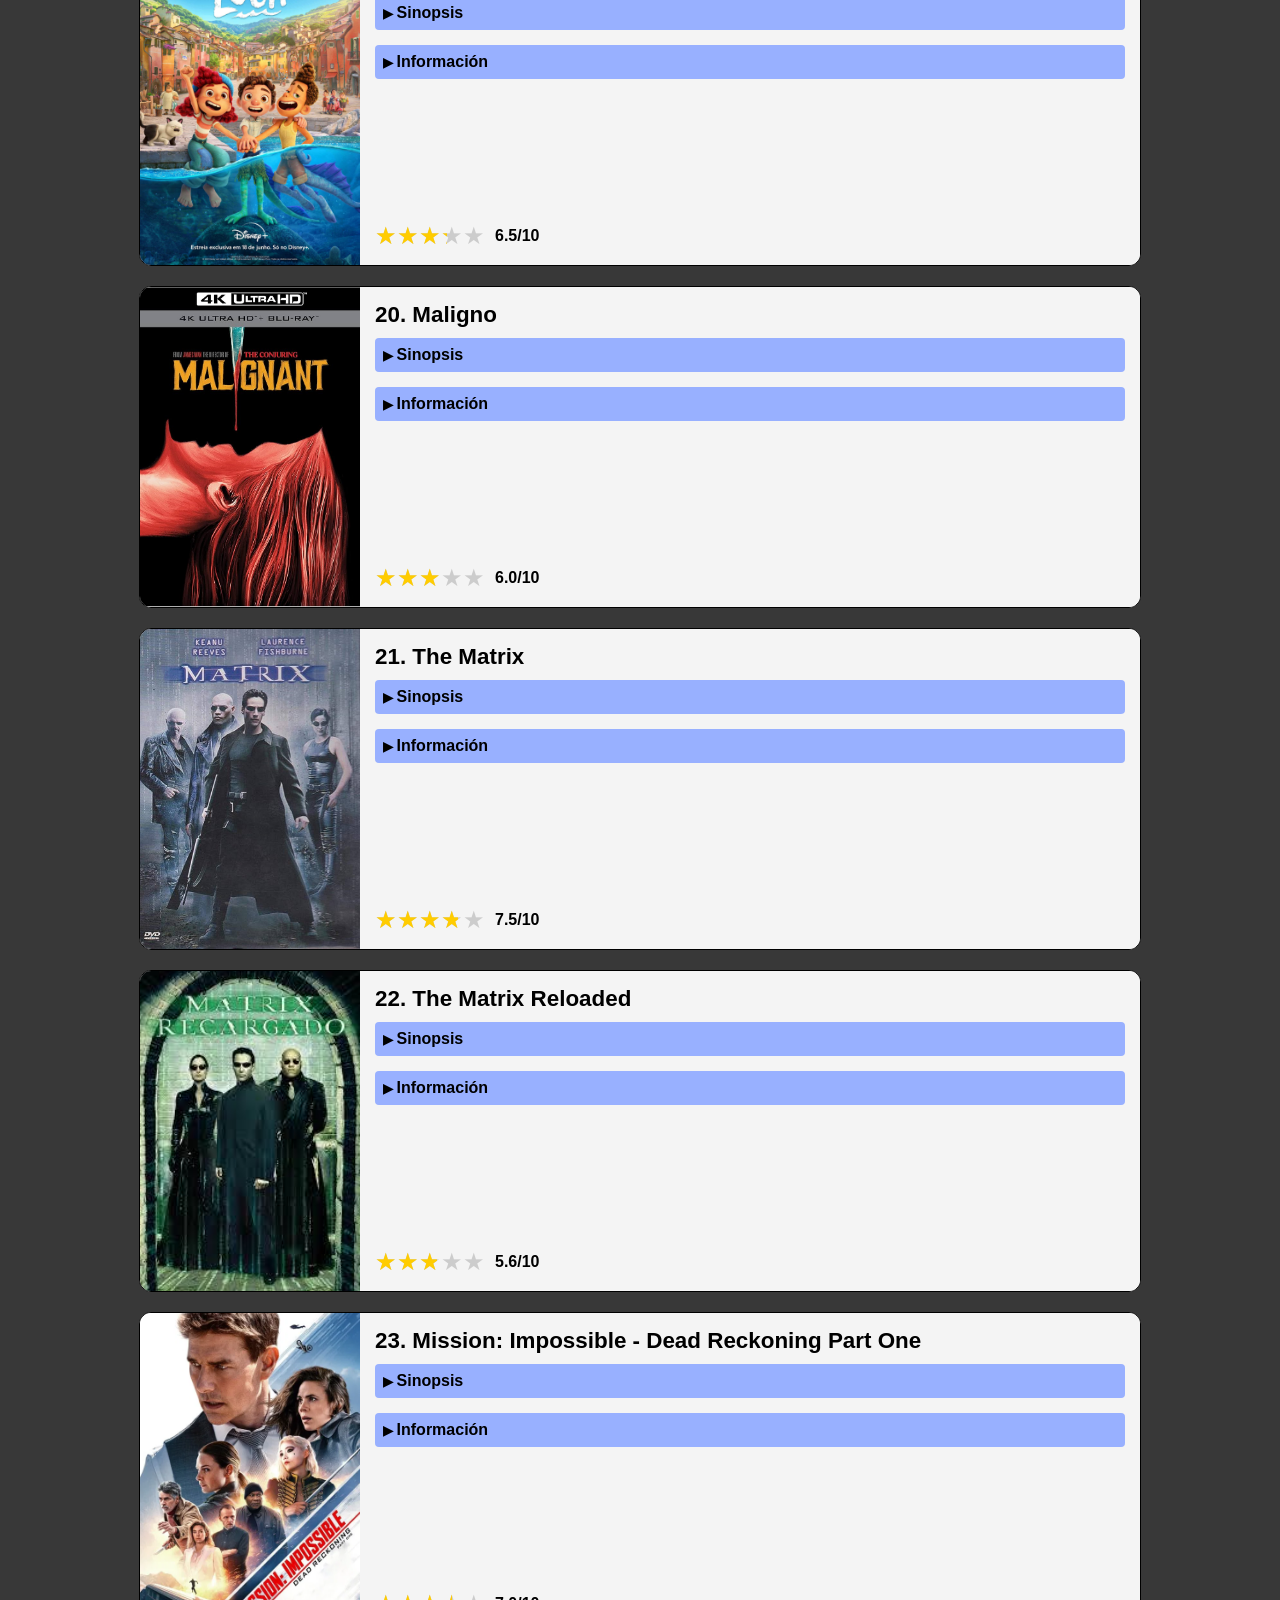
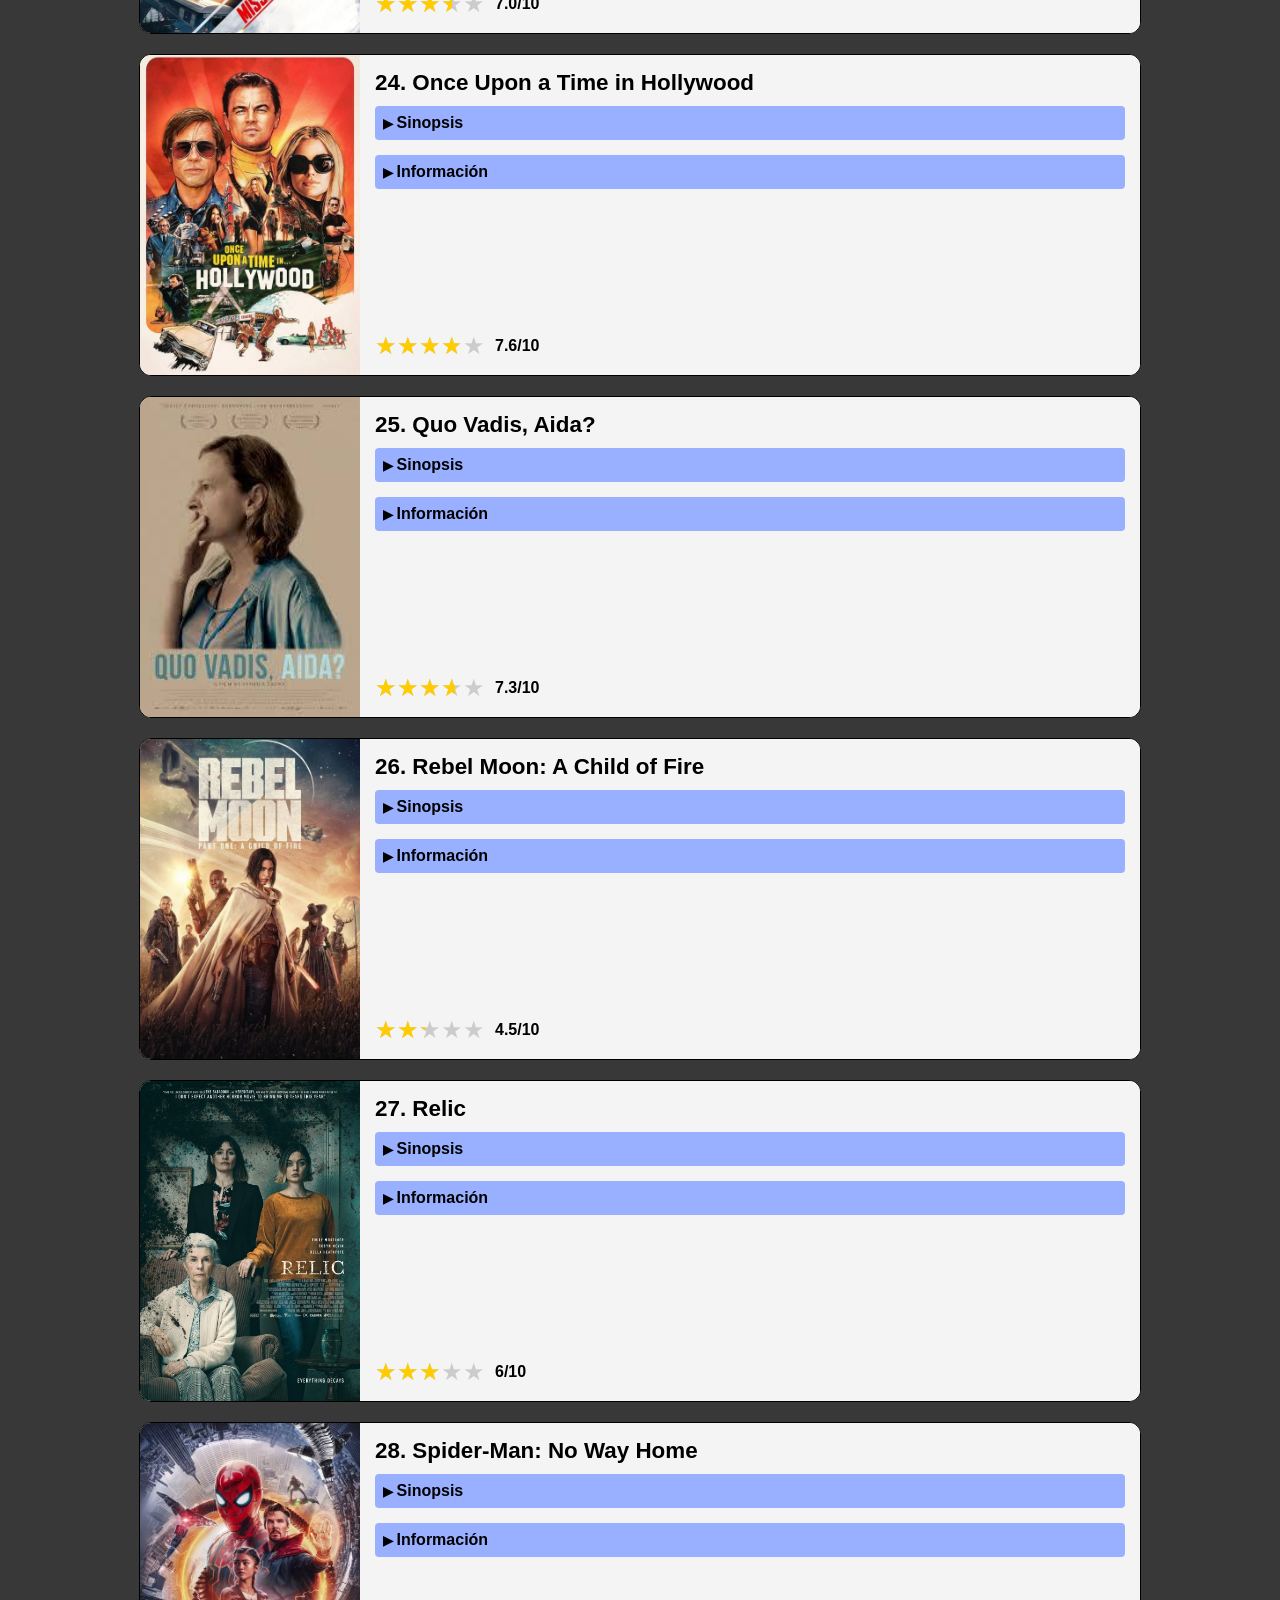
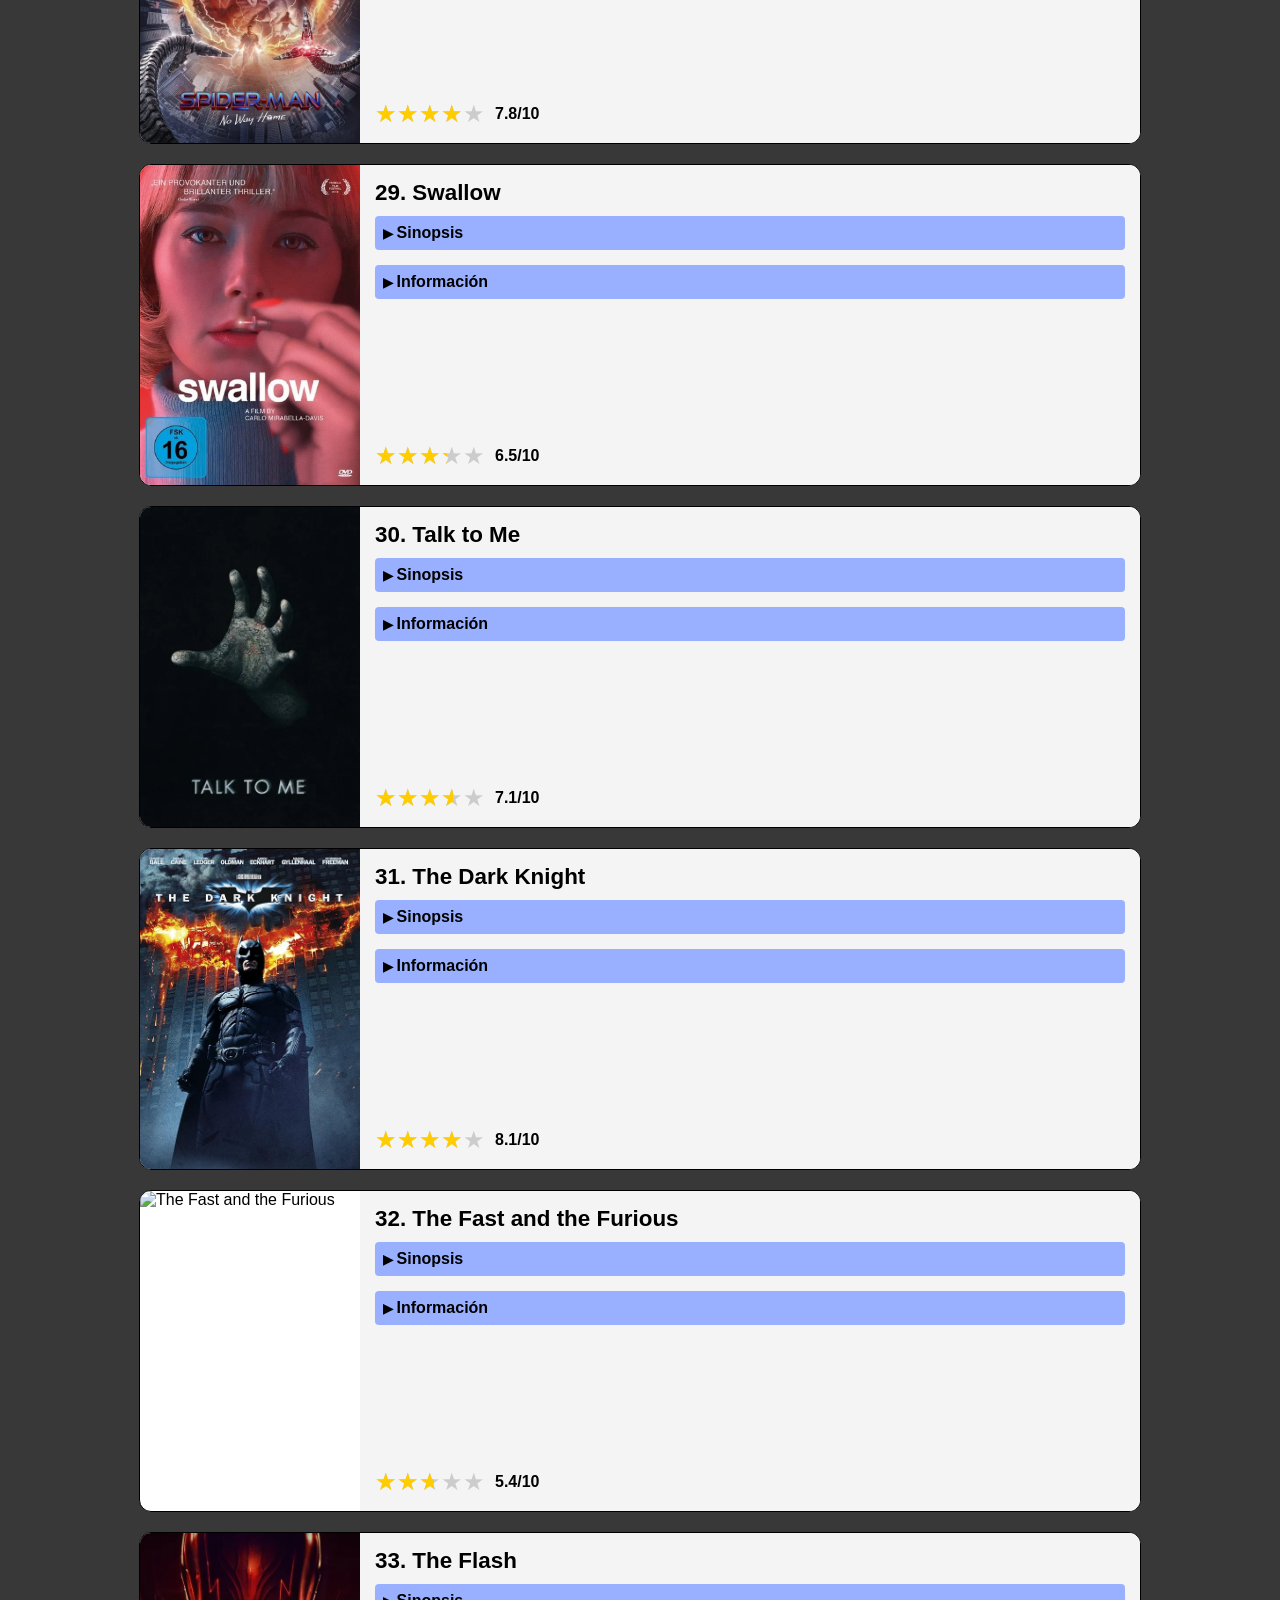
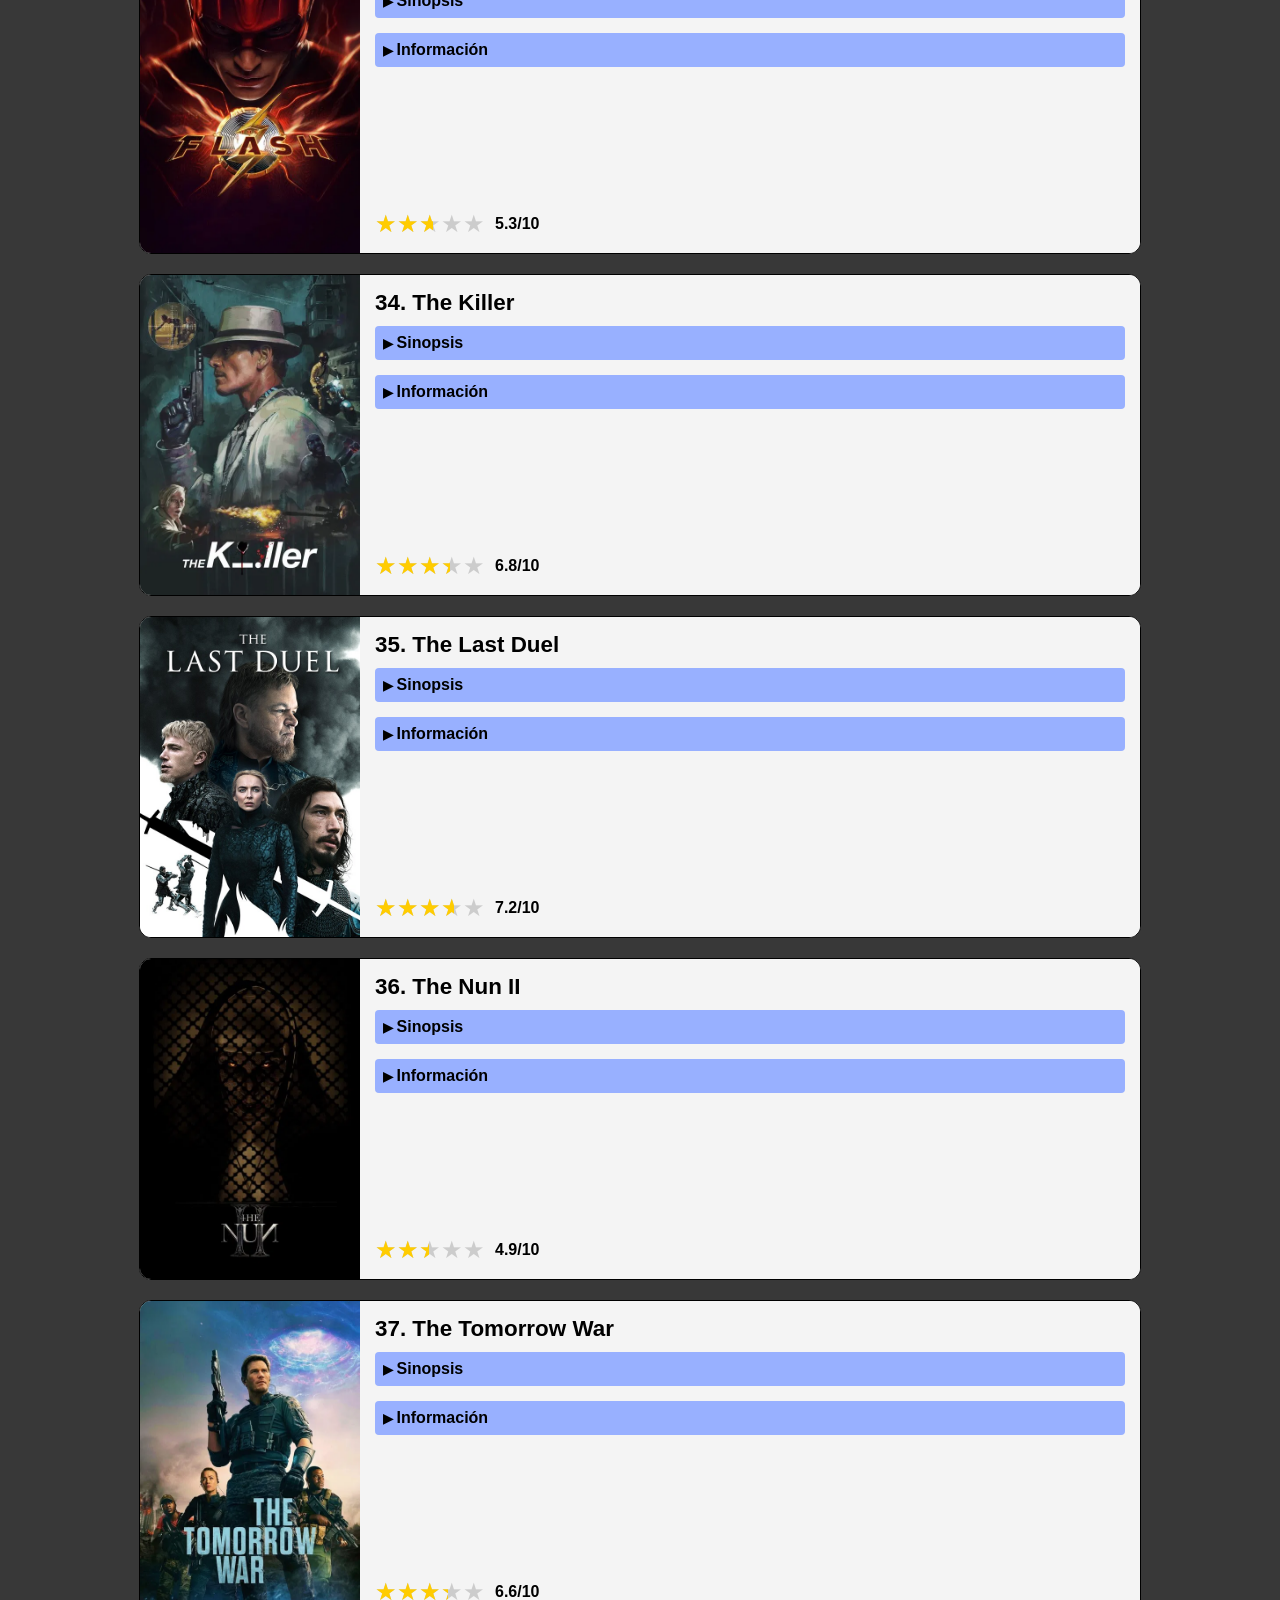
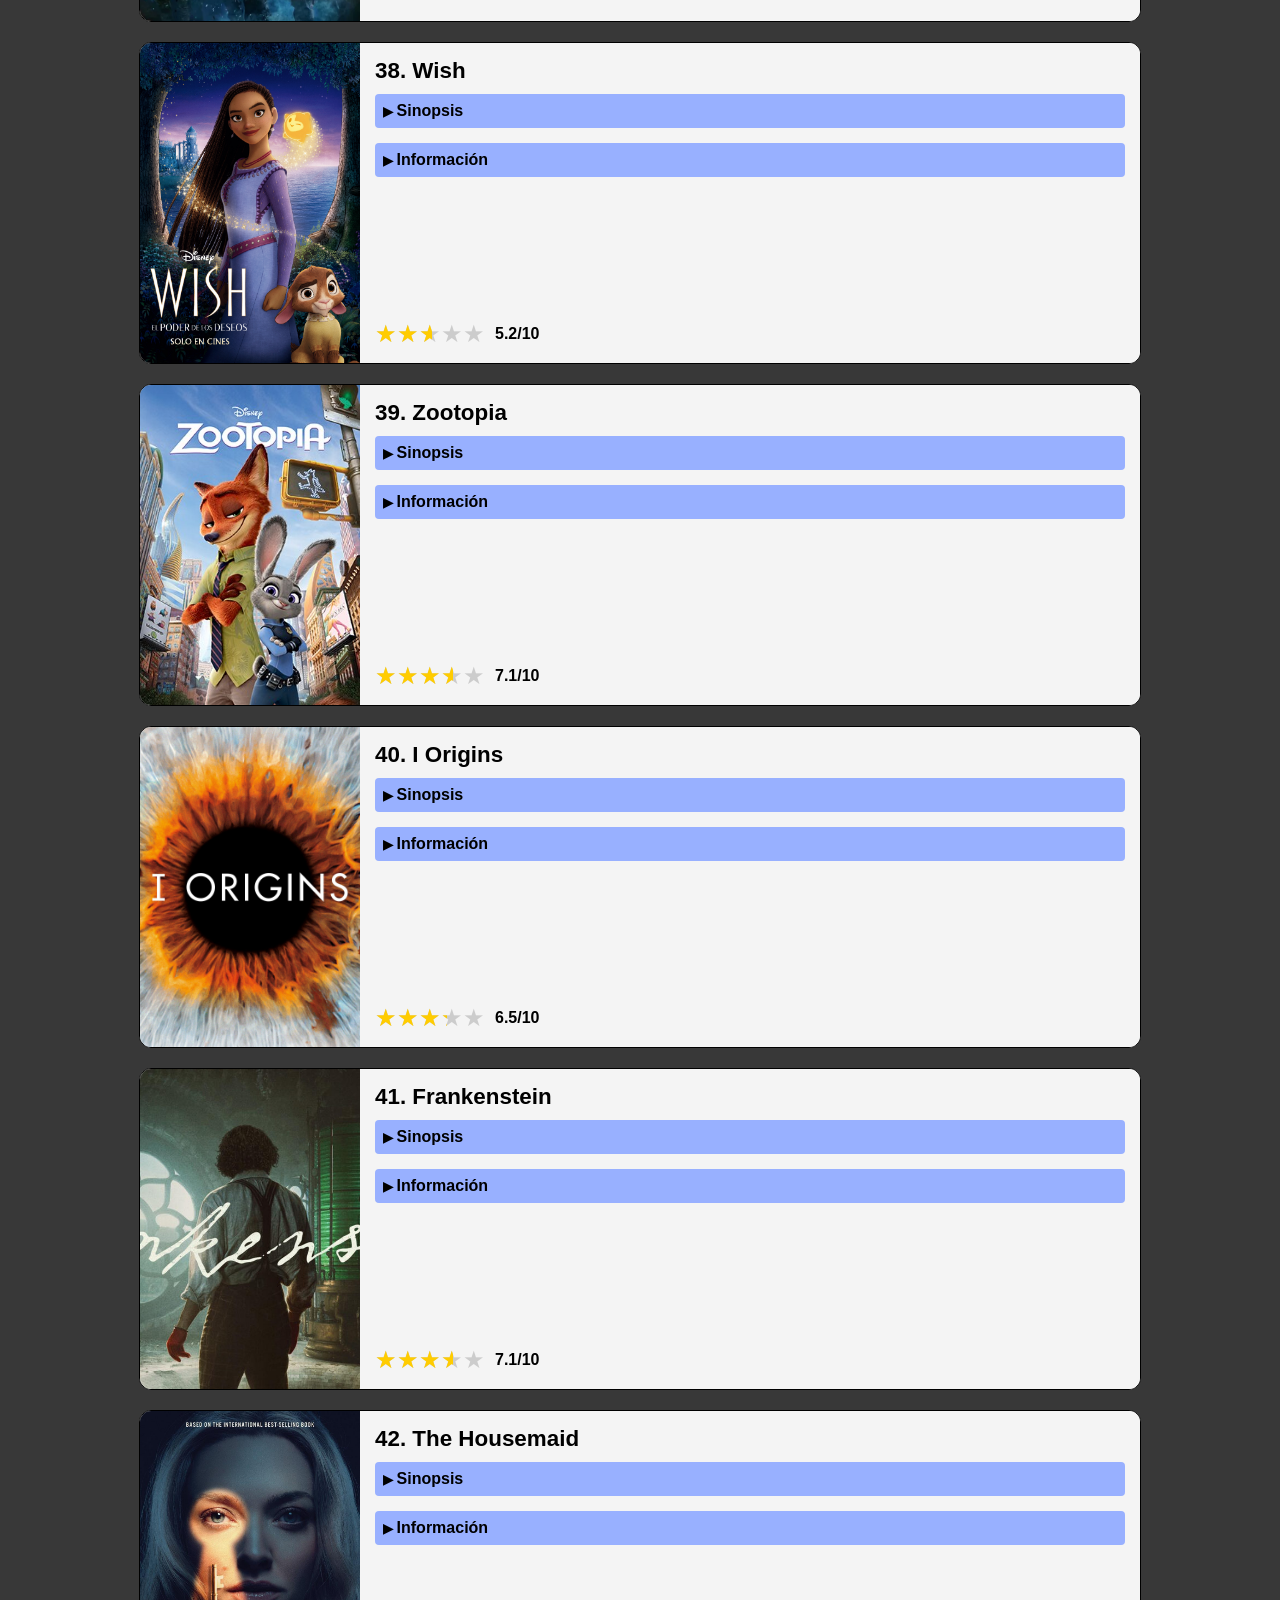
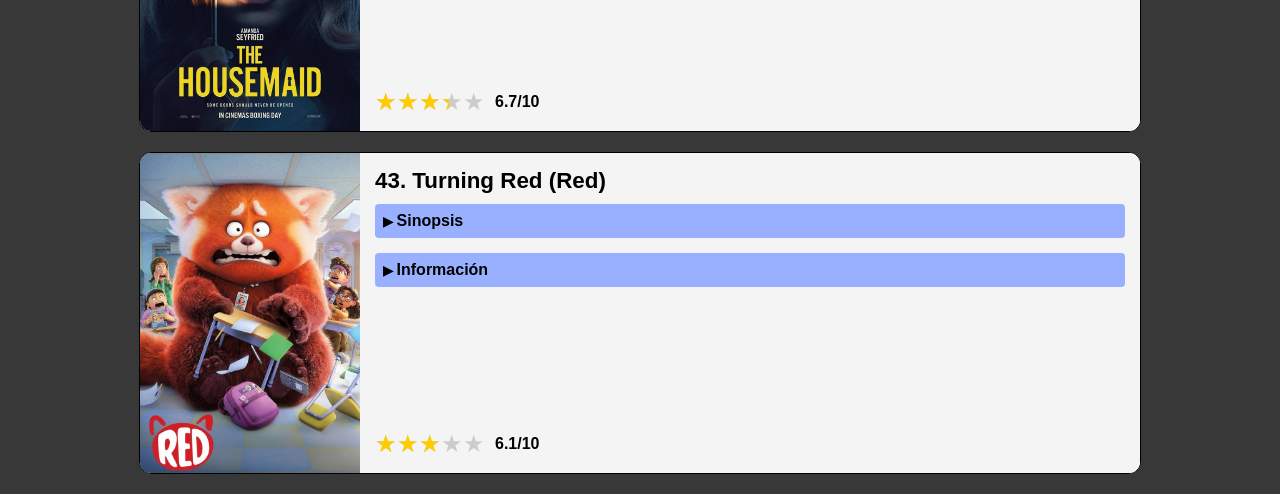
==== commit 5d675d24: "Barra de busqueda" ====
--- a/Proyecto.html
+++ b/Proyecto.html
@@ -14,7 +14,11 @@
 
   </header>
   <nav></nav>
+
   <div class="container">
+    <div class="search-container">
+      <input type="text" id="movieSearch" placeholder="Buscar película, género o sinopsis...">
+    </div>
     <section id="movieList">
     </section>
   </div>
@@ -199,7 +203,7 @@
   },
   {
     "titulo": "La noche de los reyes",
-    "puntuacion": "Sin puntuación",
+    "puntuacion": "(6.5)",
     "año": 2020,
     "duracion": "93 min.",
     "pais": "Costa de Marfil",
@@ -309,7 +313,7 @@
   },
   {
     "titulo": "Relic",
-    "puntuacion": "Sin puntuación",
+    "puntuacion": "(6)",
     "año": 2020,
     "duracion": "86 min.",
     "pais": "Australia",
@@ -331,7 +335,7 @@
   },
   {
     "titulo": "Swallow",
-    "puntuacion": "Sin puntuación",
+    "puntuacion": "(6.5)",
     "año": 2019,
     "duracion": "94 min.",
     "pais": "Estados Unidos",
@@ -342,7 +346,7 @@
   },
   {
     "titulo": "Talk to Me",
-    "puntuacion": "Sin puntuación",
+    "puntuacion": "(7.1)",
     "año": 2022,
     "duracion": "95 min.",
     "pais": "Australia",
@@ -419,7 +423,7 @@
   },
   {
     "titulo": "The Tomorrow War",
-    "puntuacion": "Sin puntuación",
+    "puntuacion": "(6.6)",
     "año": 2021,
     "duracion": "140 min.",
     "pais": "Estados Unidos",
@@ -474,7 +478,7 @@
   },
   {
     "titulo": "The Housemaid",
-    "puntuacion": "Sin puntuación",
+    "puntuacion": "(6.7)",
     "año": 2025,
     "duracion": "131 min.",
     "pais": "Estados Unidos",
--- a/Proyecto.css
+++ b/Proyecto.css
@@ -40,15 +40,15 @@
     
 }
 
-/* TARJETA PRINCIPAL */
+
 .pelicula-item {
     display: flex;
     flex-direction: row;
     width: 100%;
-    height: 320px; /* Altura fija */
+    height: 320px; 
     background: white;
     border: 1px solid #000;
-    overflow: hidden; /* Evita que el contenido se salga de la tarjeta */
+    overflow: hidden; 
     border-radius: 12px 12px;
 }
 
@@ -59,7 +59,7 @@
     flex-shrink: 0;
 }
 
-/* CONTENEDOR DE TEXTO CON SCROLL */
+
 .info-pelicula {
     background: #f4f4f4;
     padding: 15px;
@@ -69,7 +69,7 @@
     gap: 10px;
     height: 100%;
     box-sizing: border-box;
-    overflow-y: auto; /* ACTIVA EL SCROLL AQUÍ */
+    overflow-y: auto; 
 }
 
 .info-pelicula h2 {
@@ -77,7 +77,7 @@
     font-size: 1.4rem;
 }
 
-/* DETALLES Y ACORDEONES */
+
 details {
     width: 100%;
     background-color: var(--primary);
@@ -101,12 +101,12 @@
     content: "▼ ";
 }
 
-/* Contenido interno de los details */
+
 details p {
     background: white;
     padding: 10px;
     margin: 0;
-    display: block; /* Asegura que ocupe espacio para el scroll */
+    display: block;
 }
 
 h4 {
@@ -115,12 +115,12 @@
     color: #333;
 }
 
-/* ESTRELLAS */
+
 .rating-estatico {
     display: flex;
     align-items: center;
     gap: 10px;
-    margin-top: auto; /* Lo mantiene al final de la info */
+    margin-top: auto;
     padding-top: 10px;
 }
 
@@ -149,7 +149,28 @@
     font-weight: bold;
 }
 
-/* RESPONSIVE */
+.search-container {
+    width: 100%;
+    margin-bottom: 20px;
+    display: flex;
+    justify-content: center;
+    position: sticky; 
+    top: 10px;
+    z-index: 100;
+}
+
+#movieSearch {
+    width: 100%;
+    max-width: 600px;
+    padding: 12px 20px;
+    font-size: 1rem;
+    border: 2px solid #000;
+    border-radius: 25px;
+    outline: none;
+    box-shadow: 0 4px 6px rgba(0,0,0,0.1);
+}
+
+
 @media (max-width: 600px) {
     .pelicula-item {
         flex-direction: column;
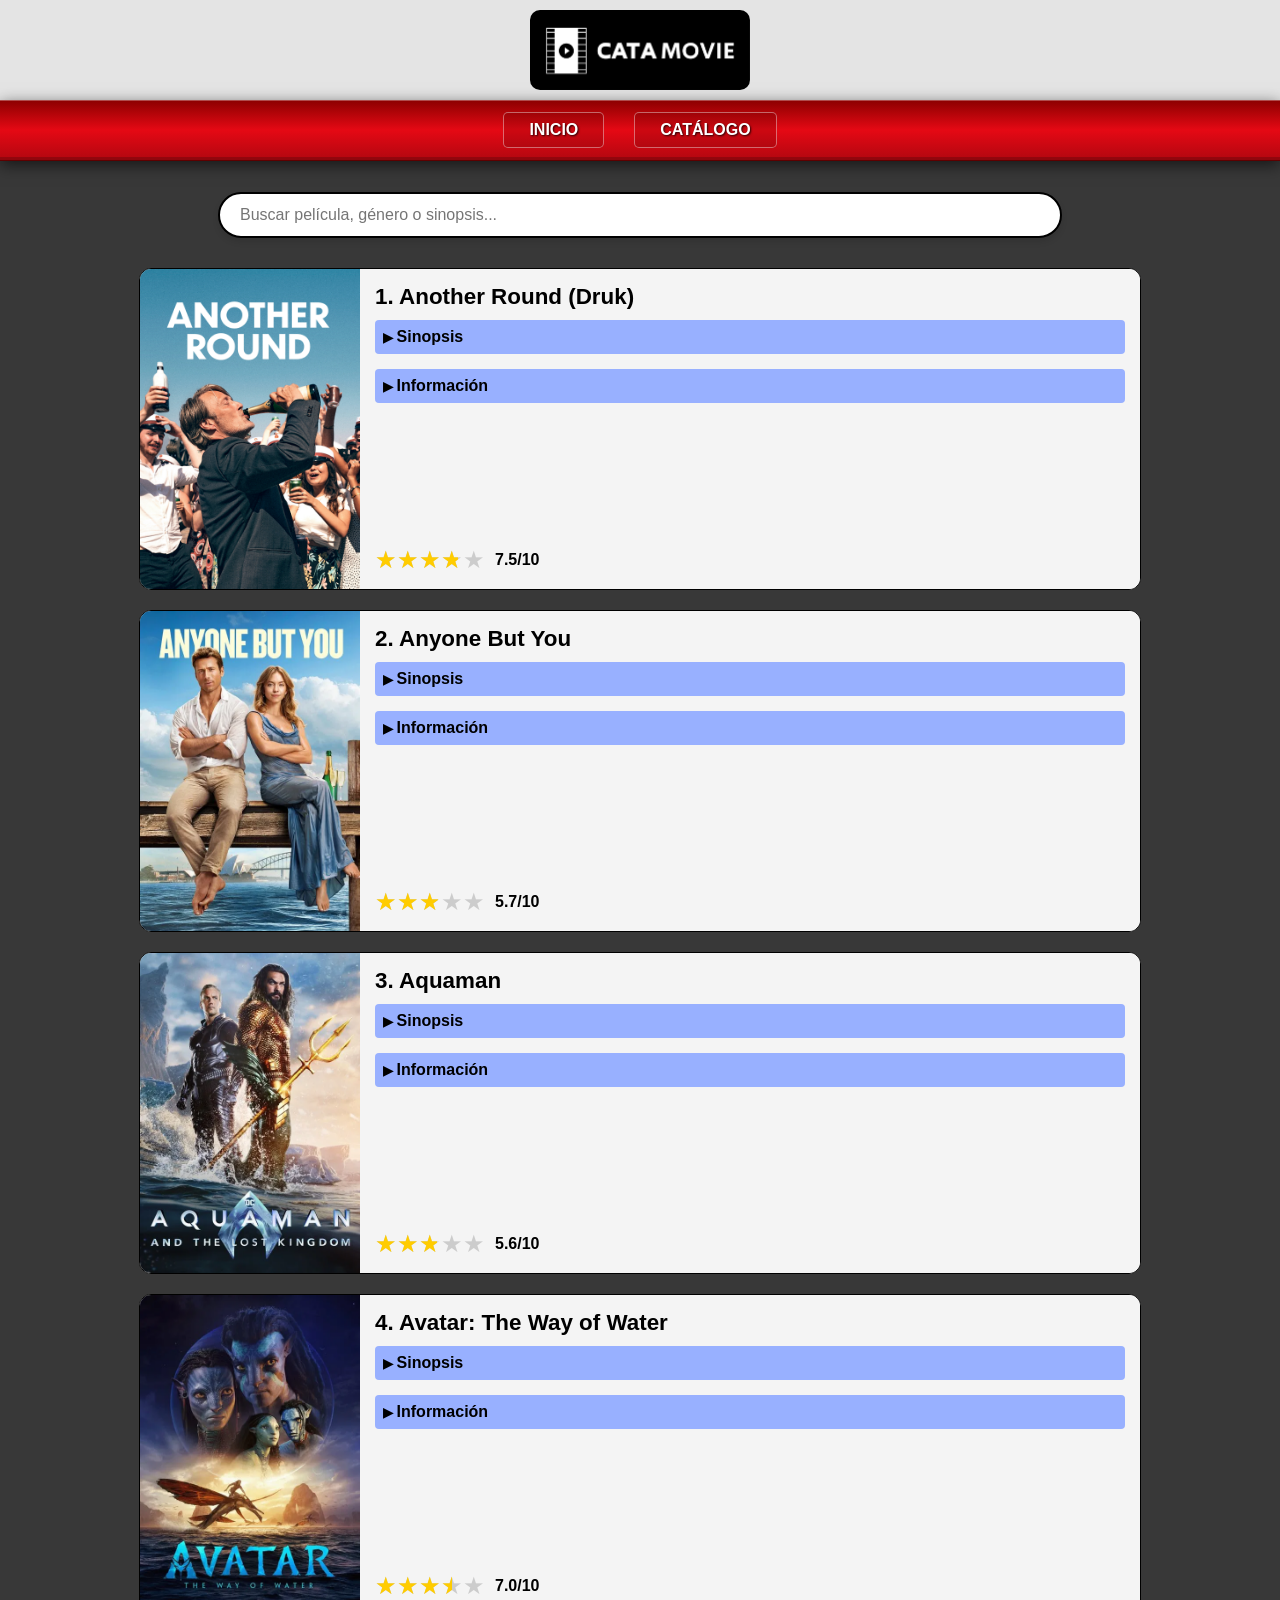
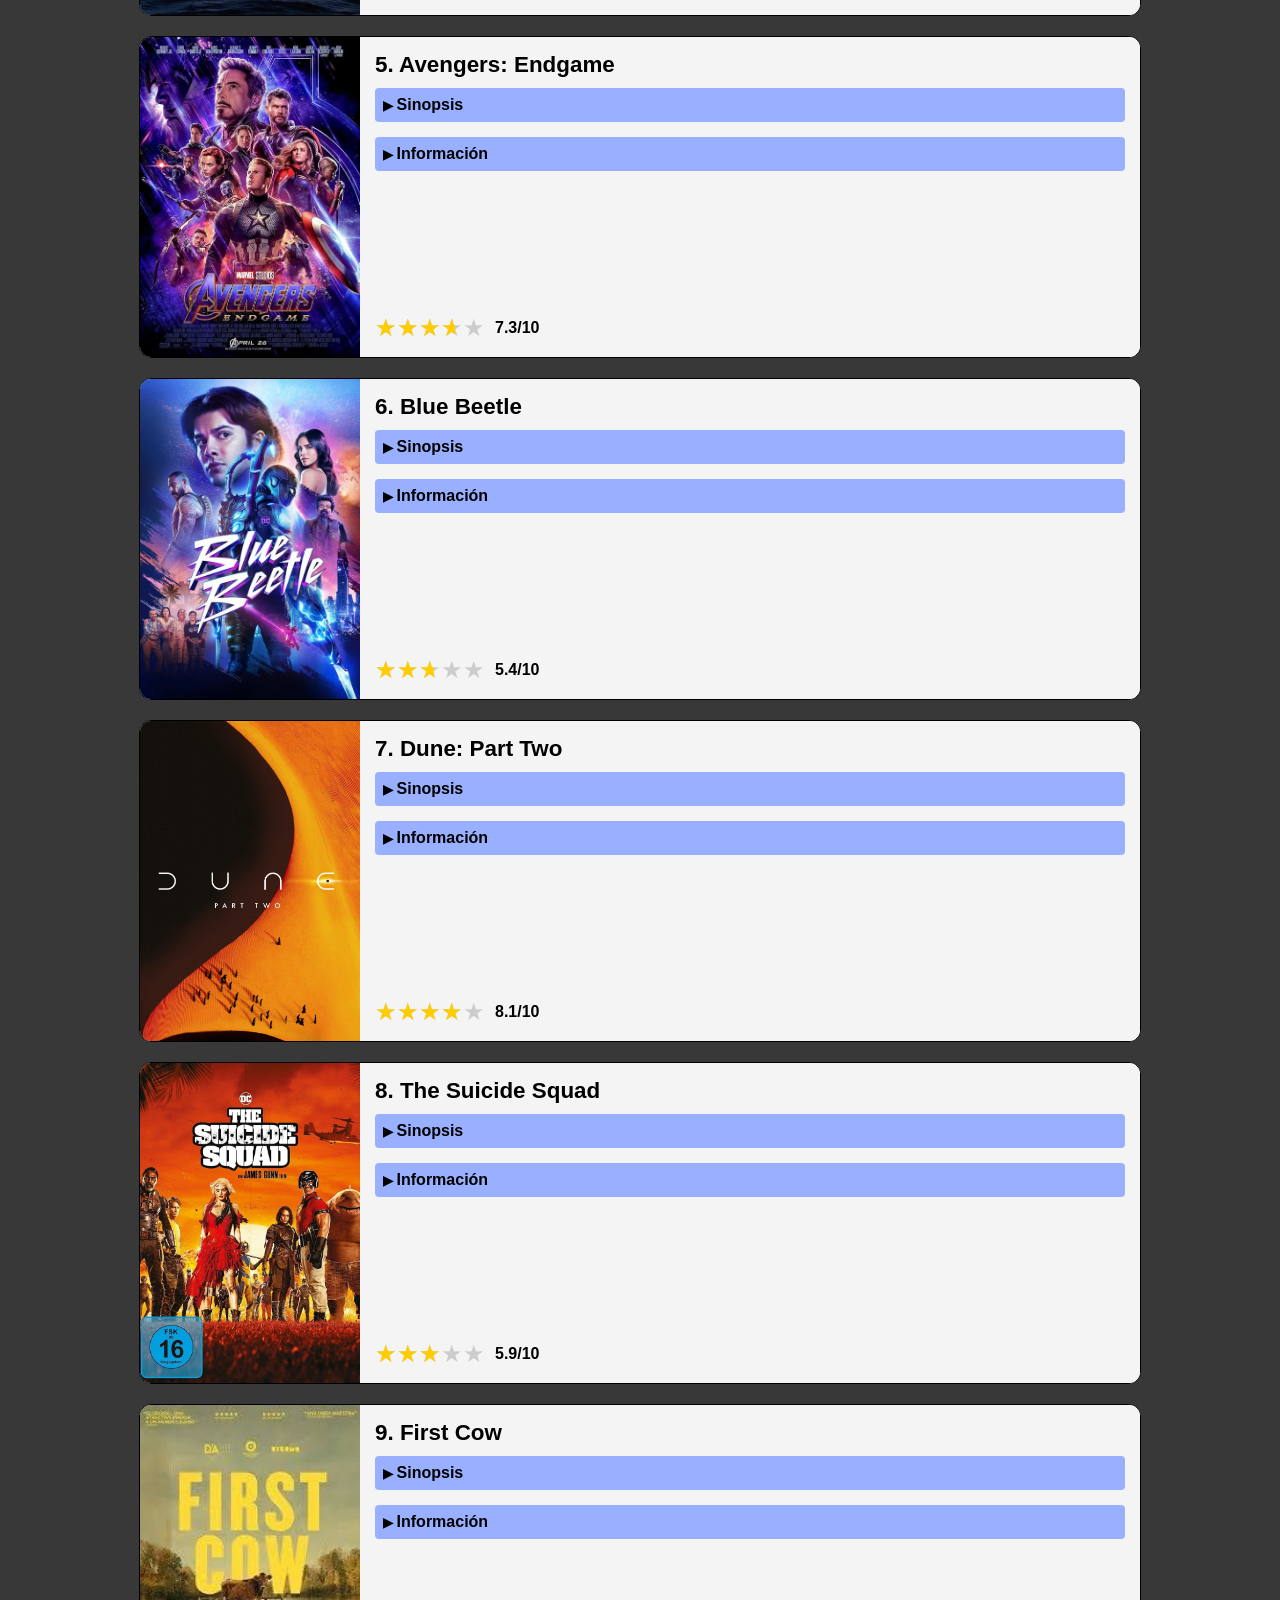
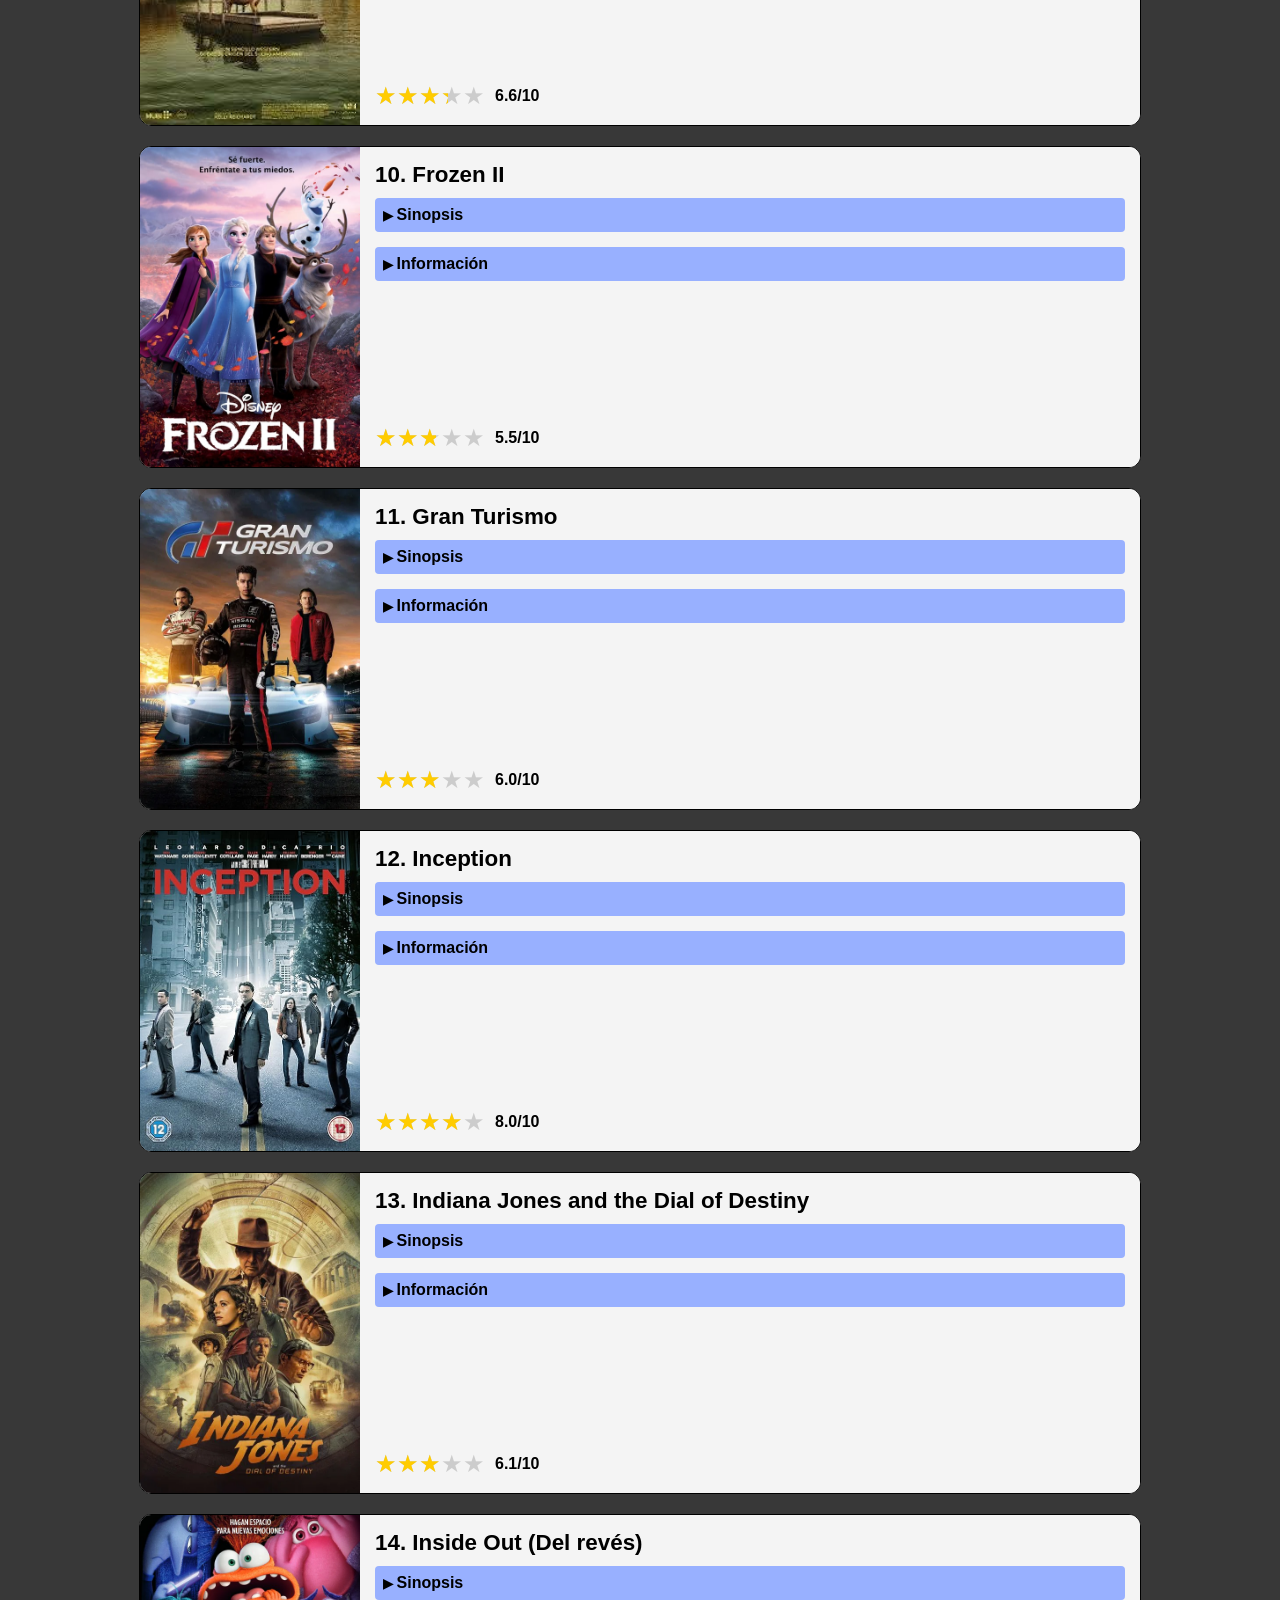
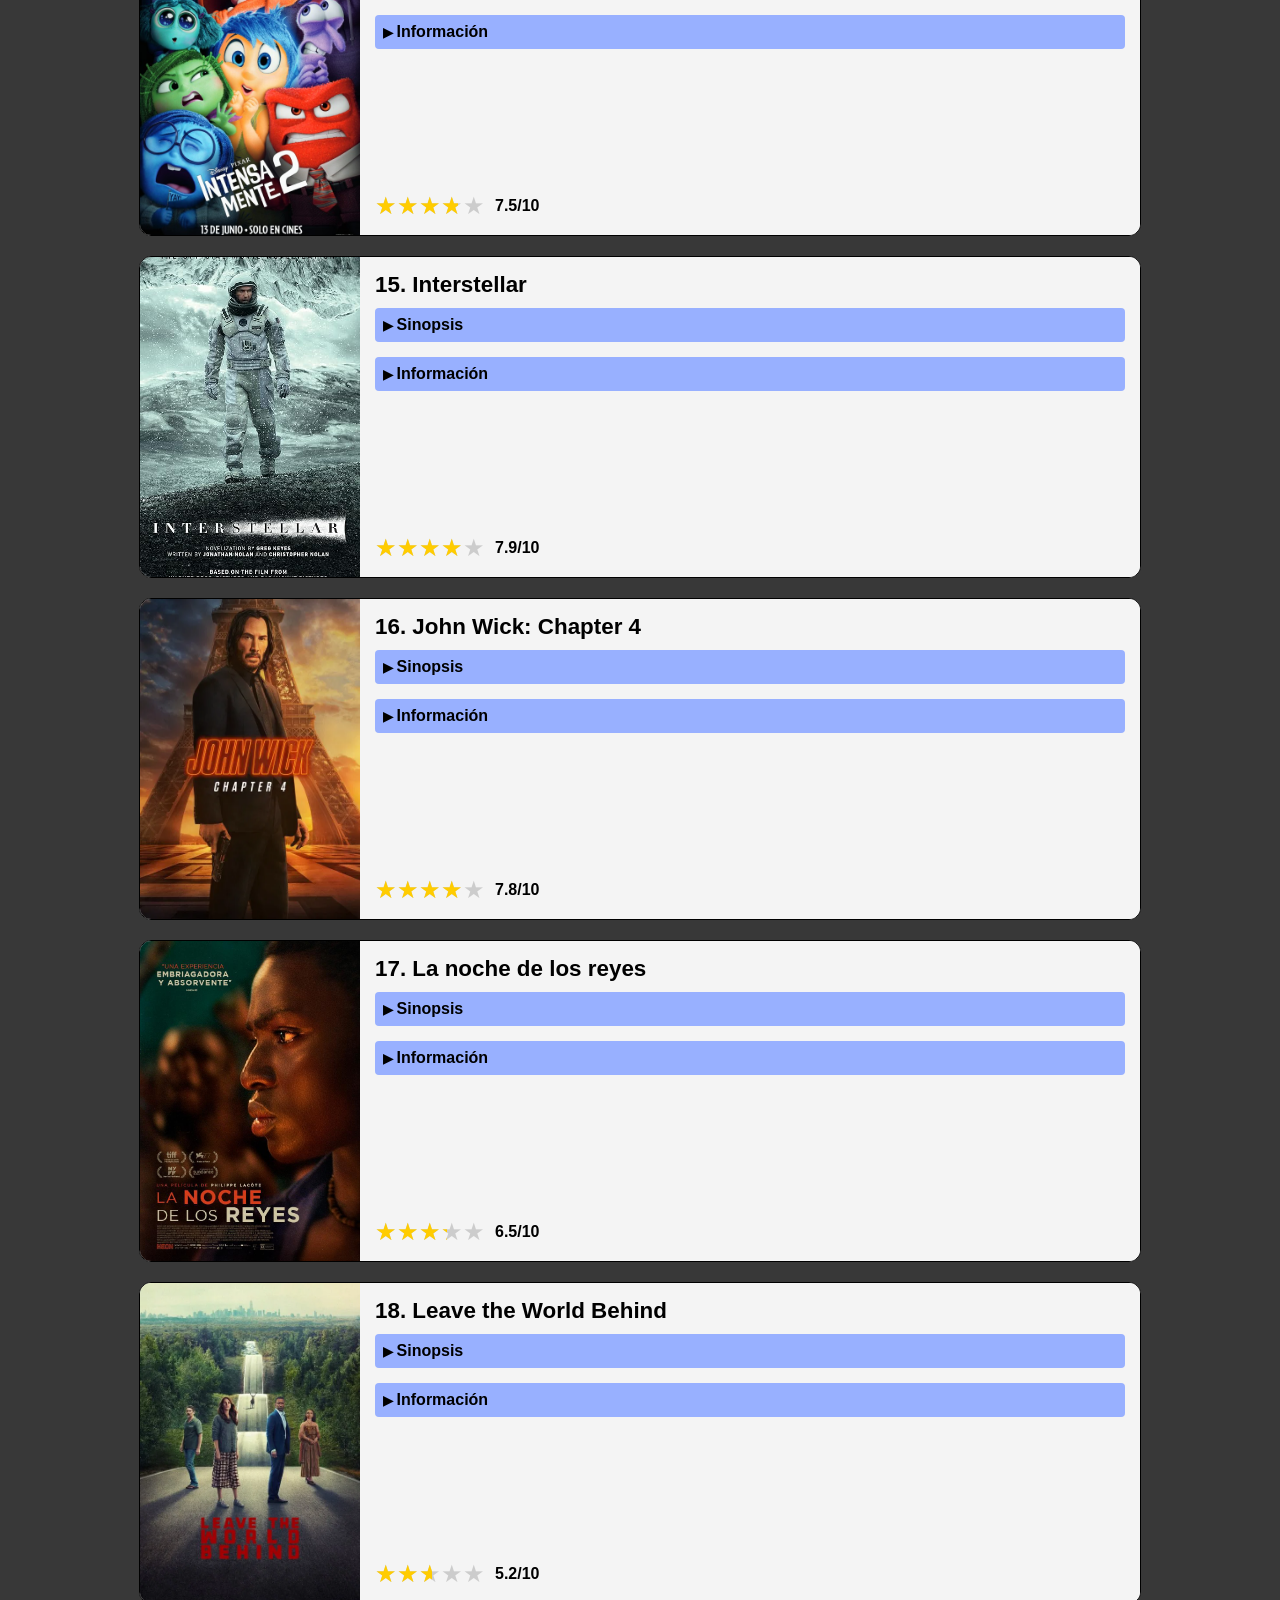
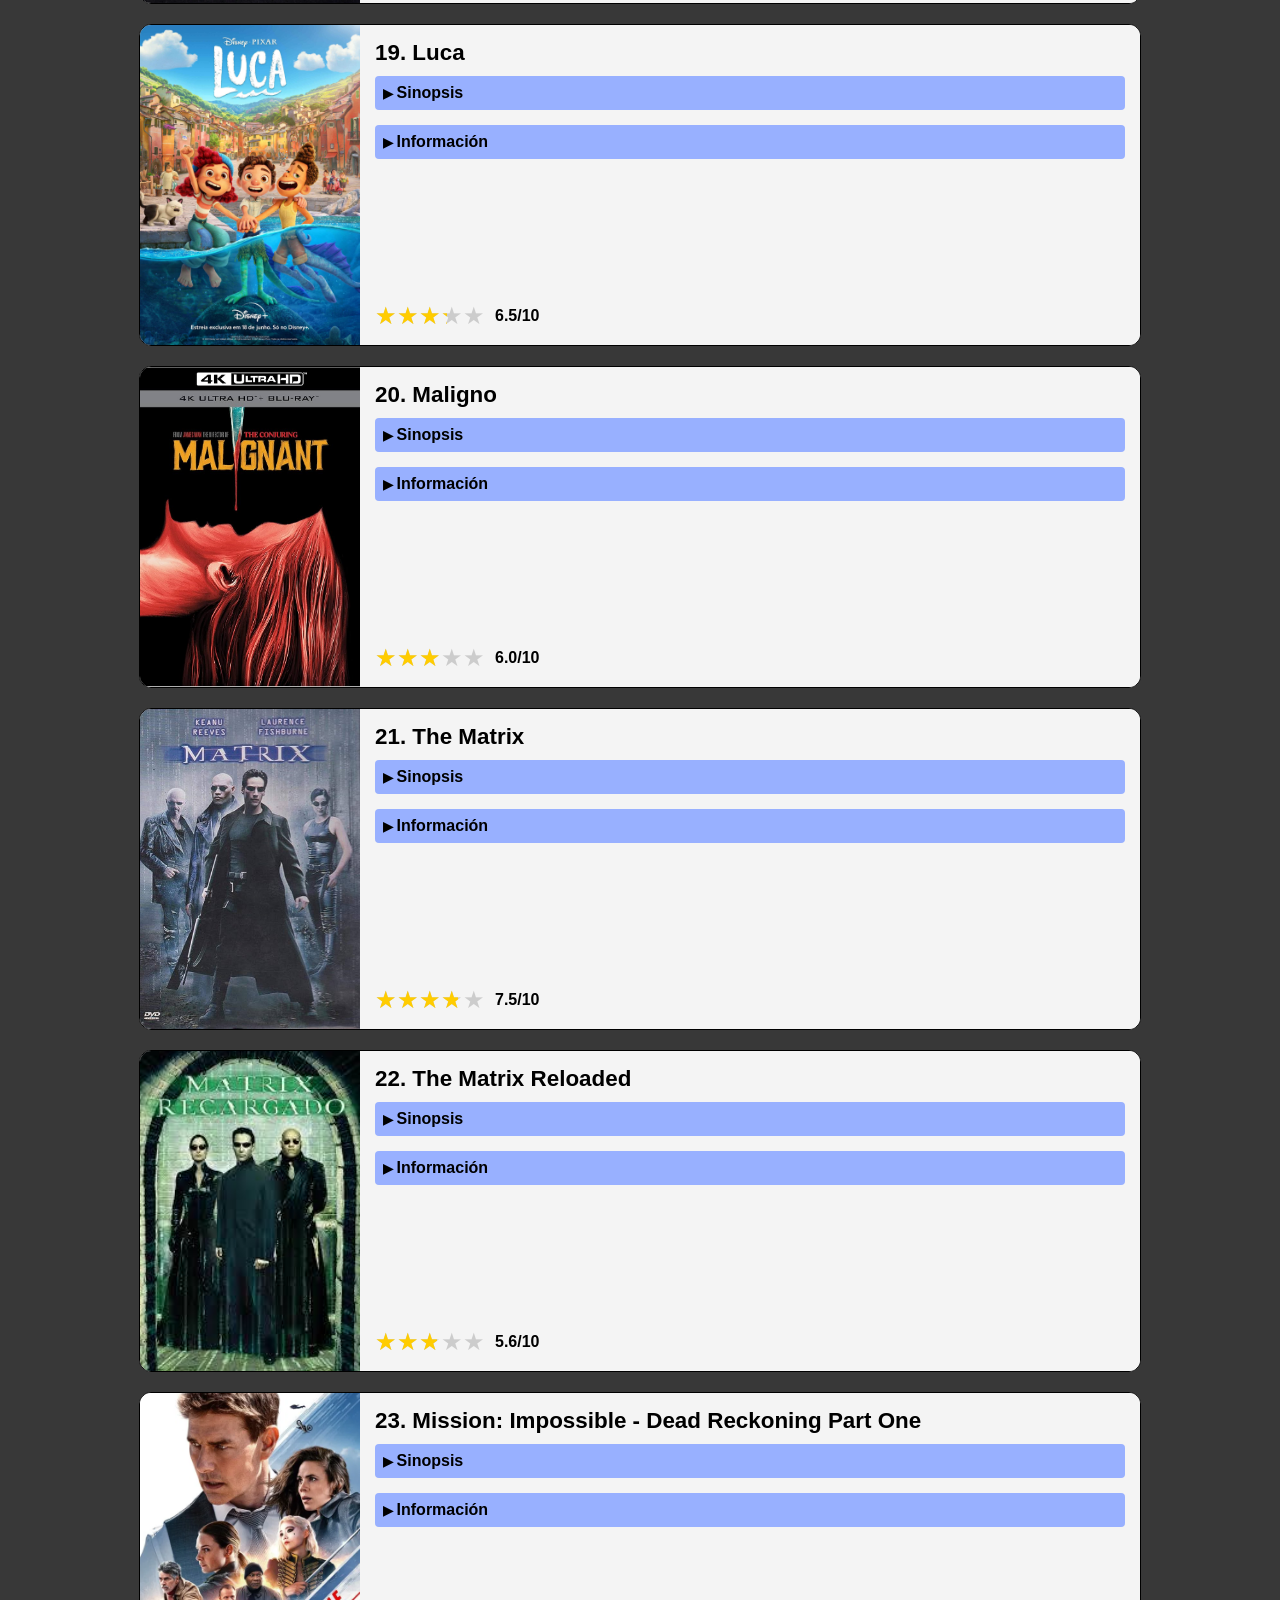
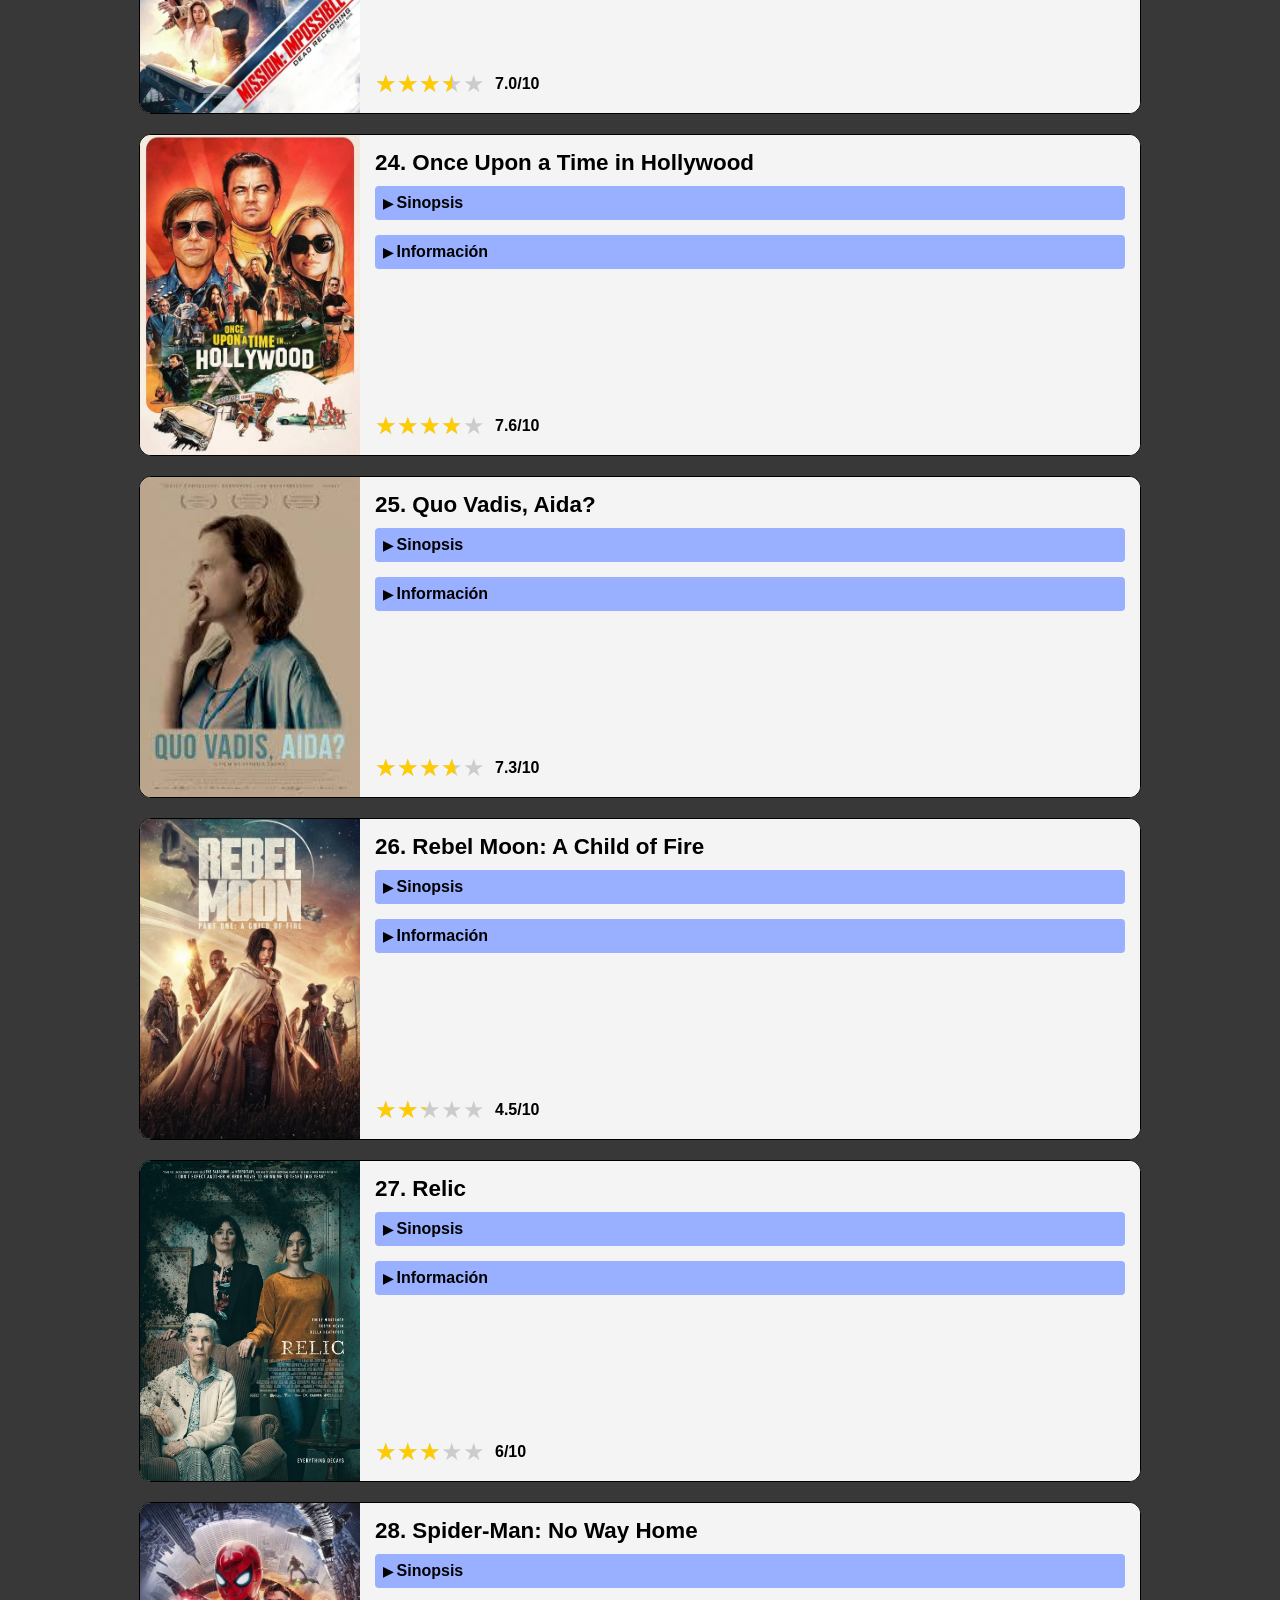
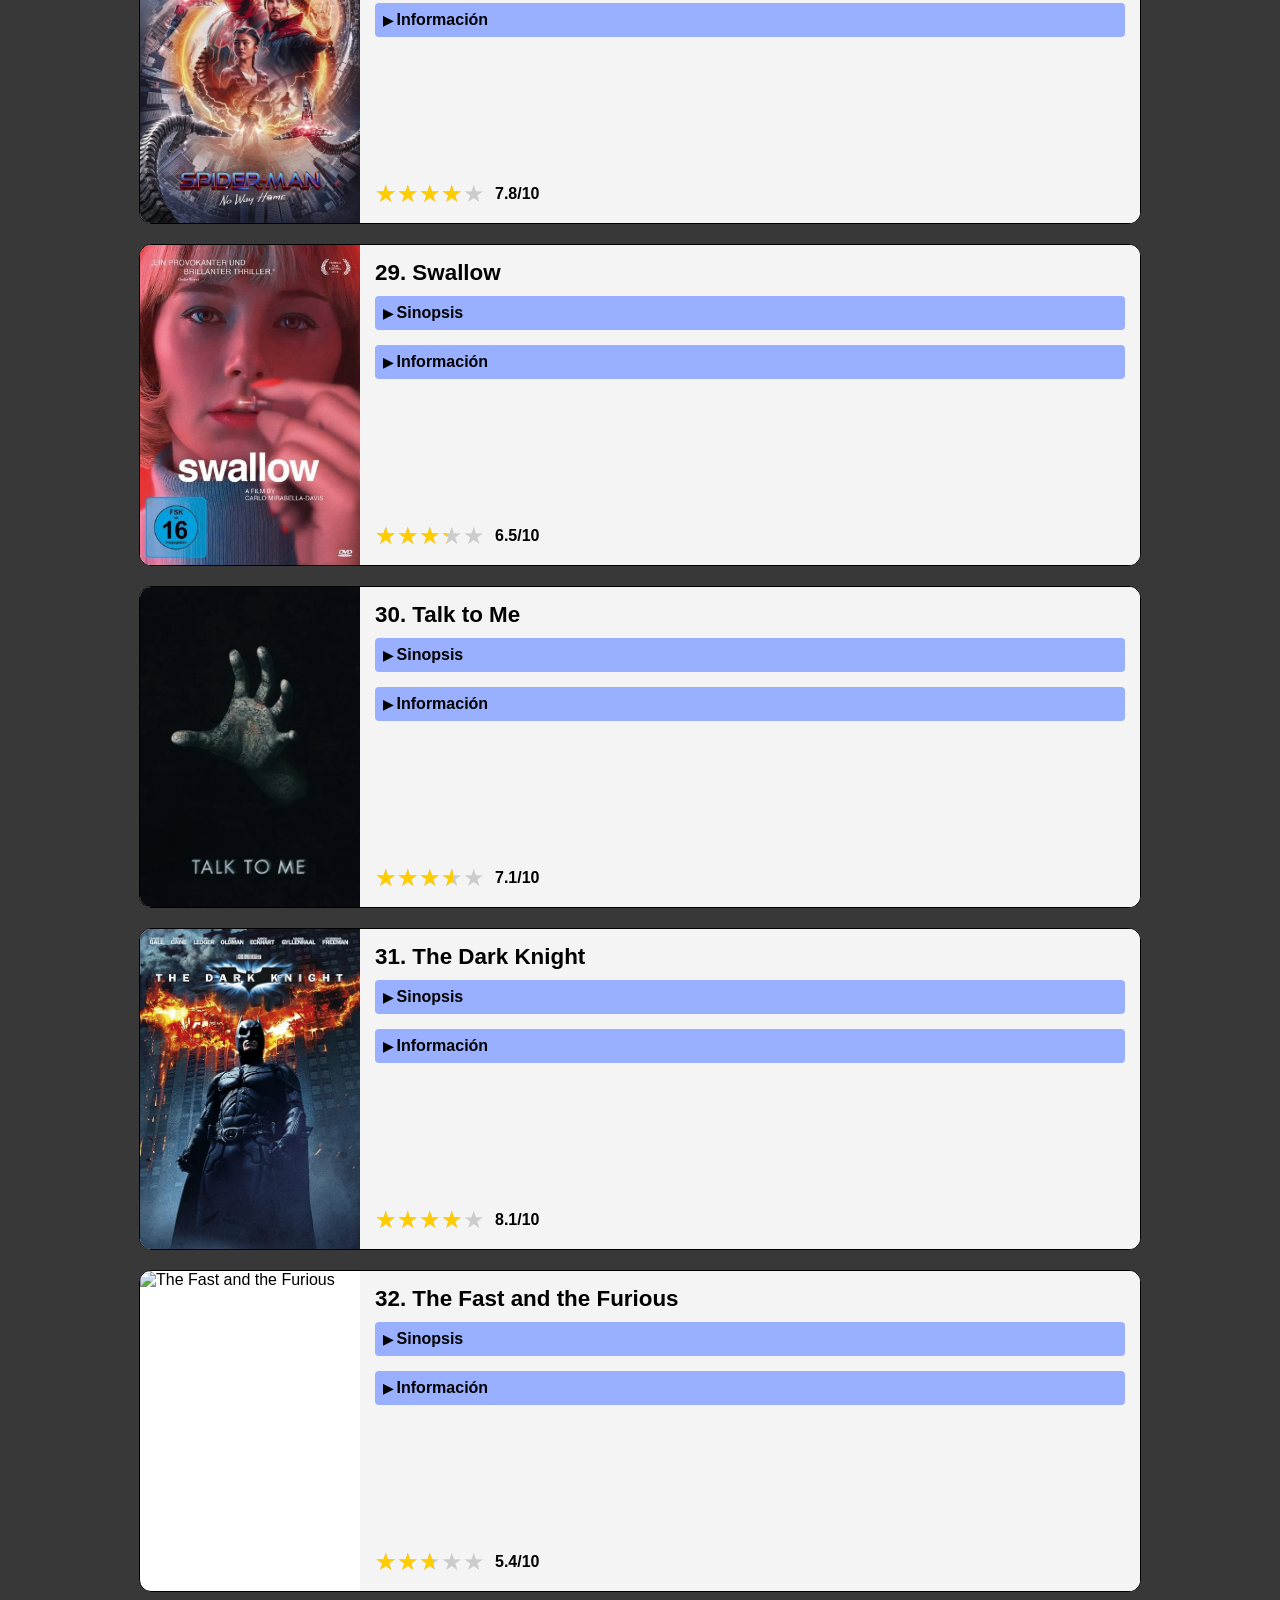
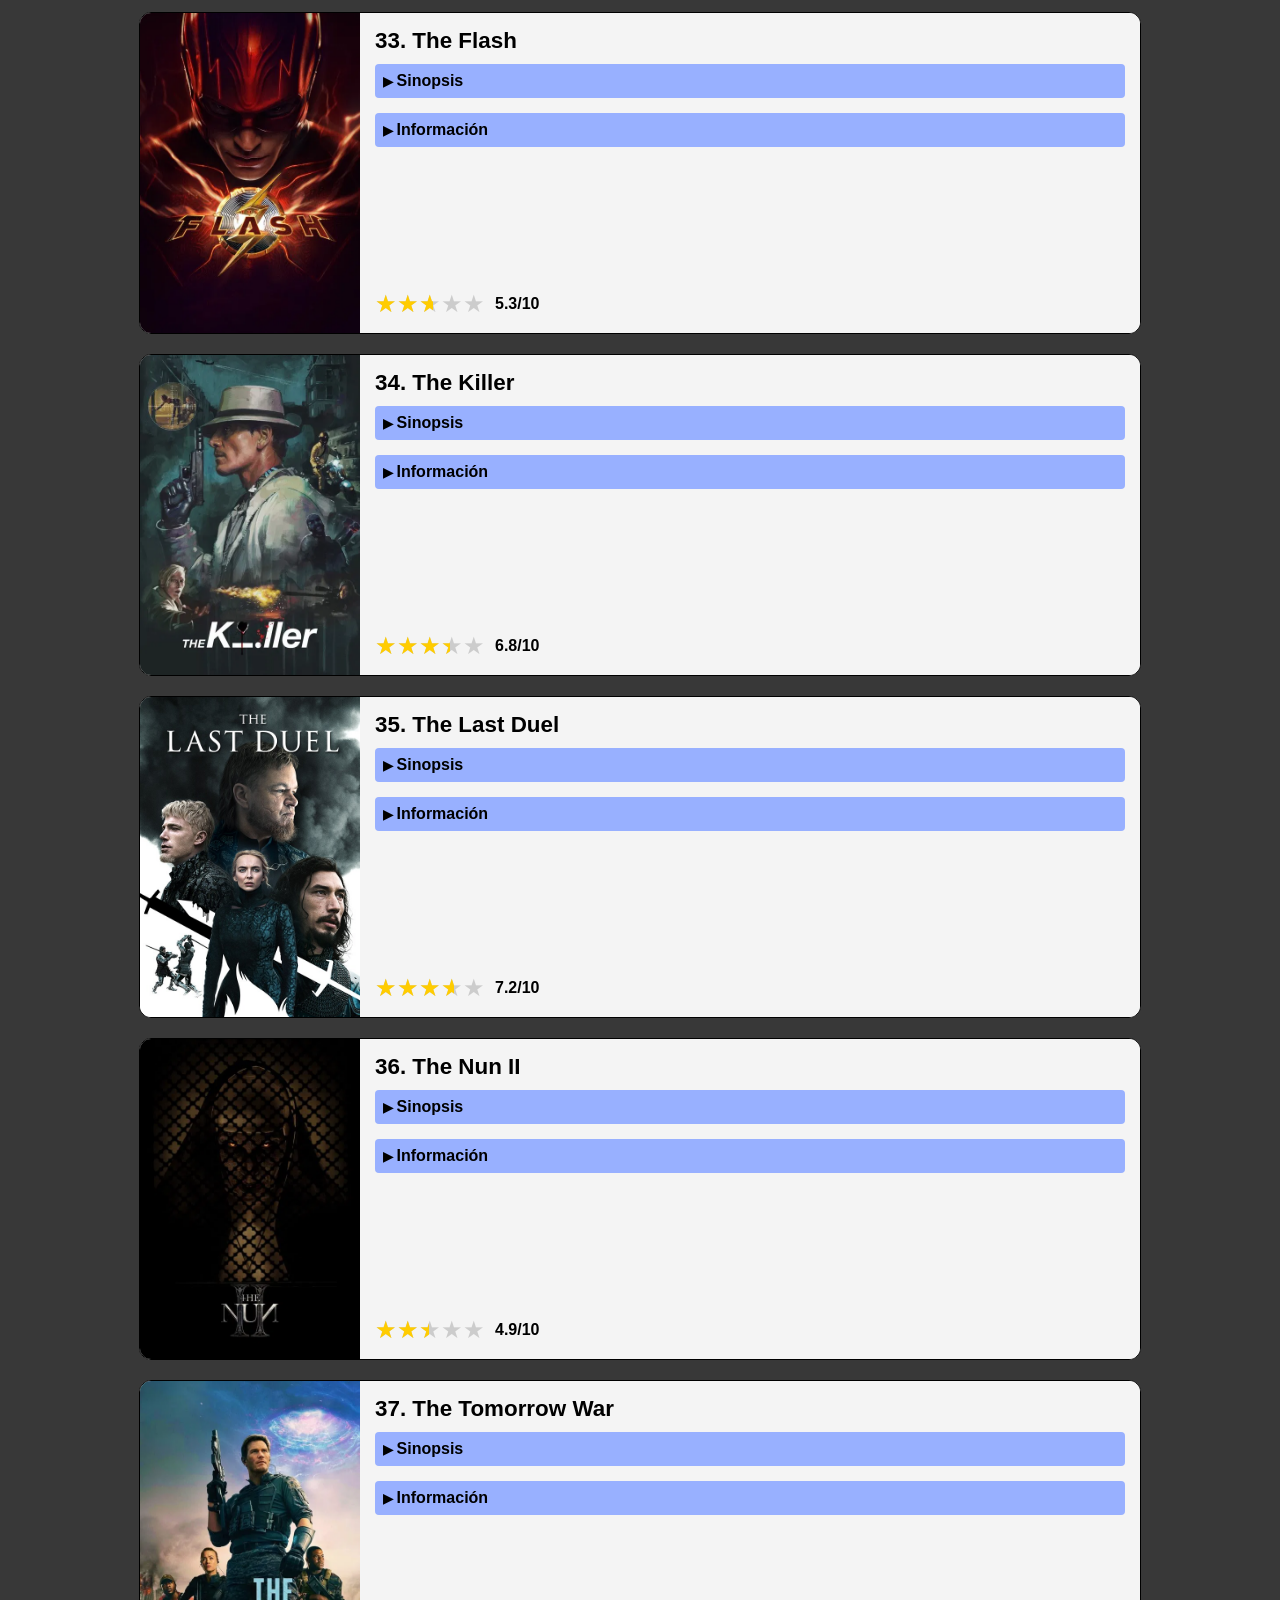
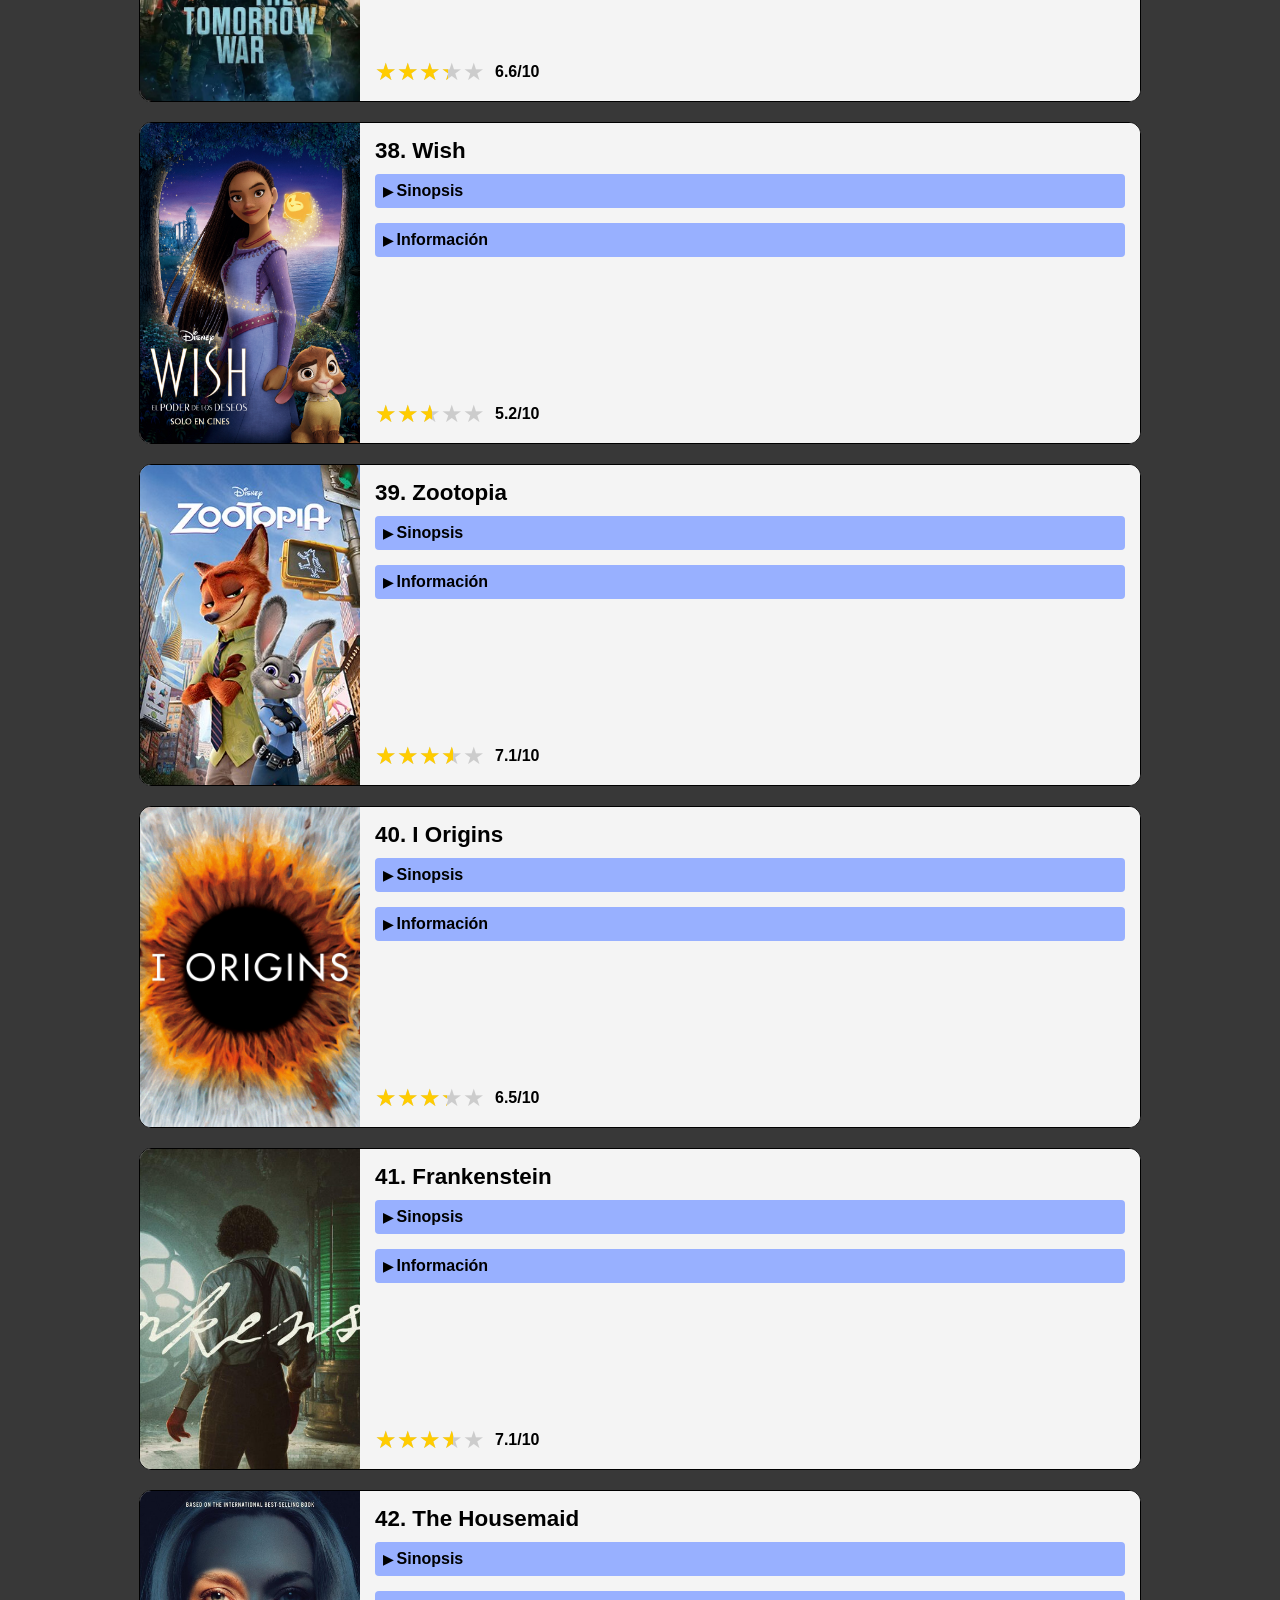
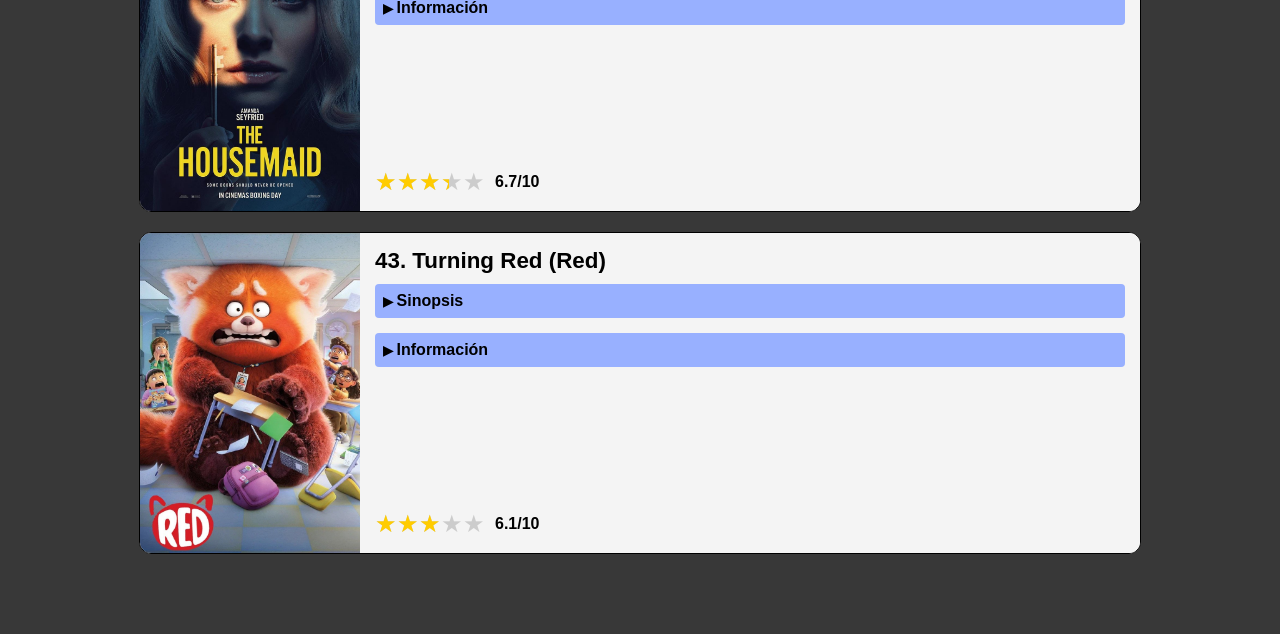
==== commit 35c1530b: "Finalizado estilos" ====
--- a/Proyecto.html
+++ b/Proyecto.html
@@ -13,7 +13,10 @@
     <img src="imagenes/with_padding.png" alt="">
 
   </header>
-  <nav></nav>
+  <nav class="nav-bar">
+    <a href="index.html">Inicio</a>
+    <a href="Proyecto.html">Catálogo</a>
+  </nav>
 
   <div class="container">
     <div class="search-container">
--- a/Proyecto.css
+++ b/Proyecto.css
@@ -13,7 +13,7 @@
 
 header {
     width: 100%;
-    background: white;
+    background: rgb(228, 228, 228);
     display: flex;
     justify-content: center;
     border-bottom: 2px solid black;
@@ -23,13 +23,54 @@
 header img {
     height: 80px;
     object-fit: contain;
+    border-radius: 10px;
+}
+
+.nav-bar {
+    position: fixed;
+    top: 100px;
+    left: 0;
+    width: 100%;
+    background: linear-gradient(to bottom, #8b0000 0%, #e50914 50%, #b20710 100%);
+    display: flex;
+    justify-content: center;
+    padding: 12px 0;
+    z-index: 1000;
+    
+    box-shadow: 
+        0 4px 15px rgba(0, 0, 0, 0.6), 
+        inset 0 1px 0 rgba(255, 255, 255, 0.3), 
+        inset 0 -3px 0 rgba(0, 0, 0, 0.2);     
+        
+    border-bottom: 1px solid #5e0000;
+}
+
+.nav-bar a {
+    color: white;
+    text-decoration: none;
+    font-weight: bold;
+    text-transform: uppercase;
+    padding: 8px 25px;
+    margin: 0 15px;
+    border: 1px solid rgba(255, 255, 255, 0.4);
+    border-radius: 5px;
+    background: rgba(0, 0, 0, 0.1);
+    transition: all 0.3s ease;
+    text-shadow: 1px 1px 2px rgba(0, 0, 0, 0.8);
+}
+
+.nav-bar a:hover {
+    background-color: white;
+    color: #e50914;
+    box-shadow: 0 0 10px rgba(255, 255, 255, 0.5);
+    transform: translateY(-1px);
 }
 
 .container {
-    margin: 20px auto;
+    margin: 80px auto;
     width: 95%;
     max-width: 1000px;
-    
+
 }
 
 #movieList {
@@ -37,7 +78,7 @@
     flex-direction: column;
     gap: 20px;
     align-items: center;
-    
+
 }
 
 
@@ -45,10 +86,10 @@
     display: flex;
     flex-direction: row;
     width: 100%;
-    height: 320px; 
+    height: 320px;
     background: white;
     border: 1px solid #000;
-    overflow: hidden; 
+    overflow: hidden;
     border-radius: 12px 12px;
 }
 
@@ -69,7 +110,7 @@
     gap: 10px;
     height: 100%;
     box-sizing: border-box;
-    overflow-y: auto; 
+    overflow-y: auto;
 }
 
 .info-pelicula h2 {
@@ -154,20 +195,22 @@
     margin-bottom: 20px;
     display: flex;
     justify-content: center;
-    position: sticky; 
-    top: 10px;
-    z-index: 100;
+    position: sticky;
+    top: 40px;
+    z-index: 900;
+    
+    padding: 10px 0;
 }
 
 #movieSearch {
     width: 100%;
-    max-width: 600px;
+    max-width: 800px;
     padding: 12px 20px;
     font-size: 1rem;
     border: 2px solid #000;
     border-radius: 25px;
     outline: none;
-    box-shadow: 0 4px 6px rgba(0,0,0,0.1);
+    box-shadow: 0 4px 6px rgba(0, 0, 0, 0.1);
 }
 
 
@@ -176,11 +219,13 @@
         flex-direction: column;
         height: auto;
     }
+
     .pelicula-item img {
         width: 100%;
         height: 300px;
     }
+
     .info-pelicula {
-        height: 400px; /* Altura fija en móvil para mantener el scroll */
+        height: 400px;
     }
 }
